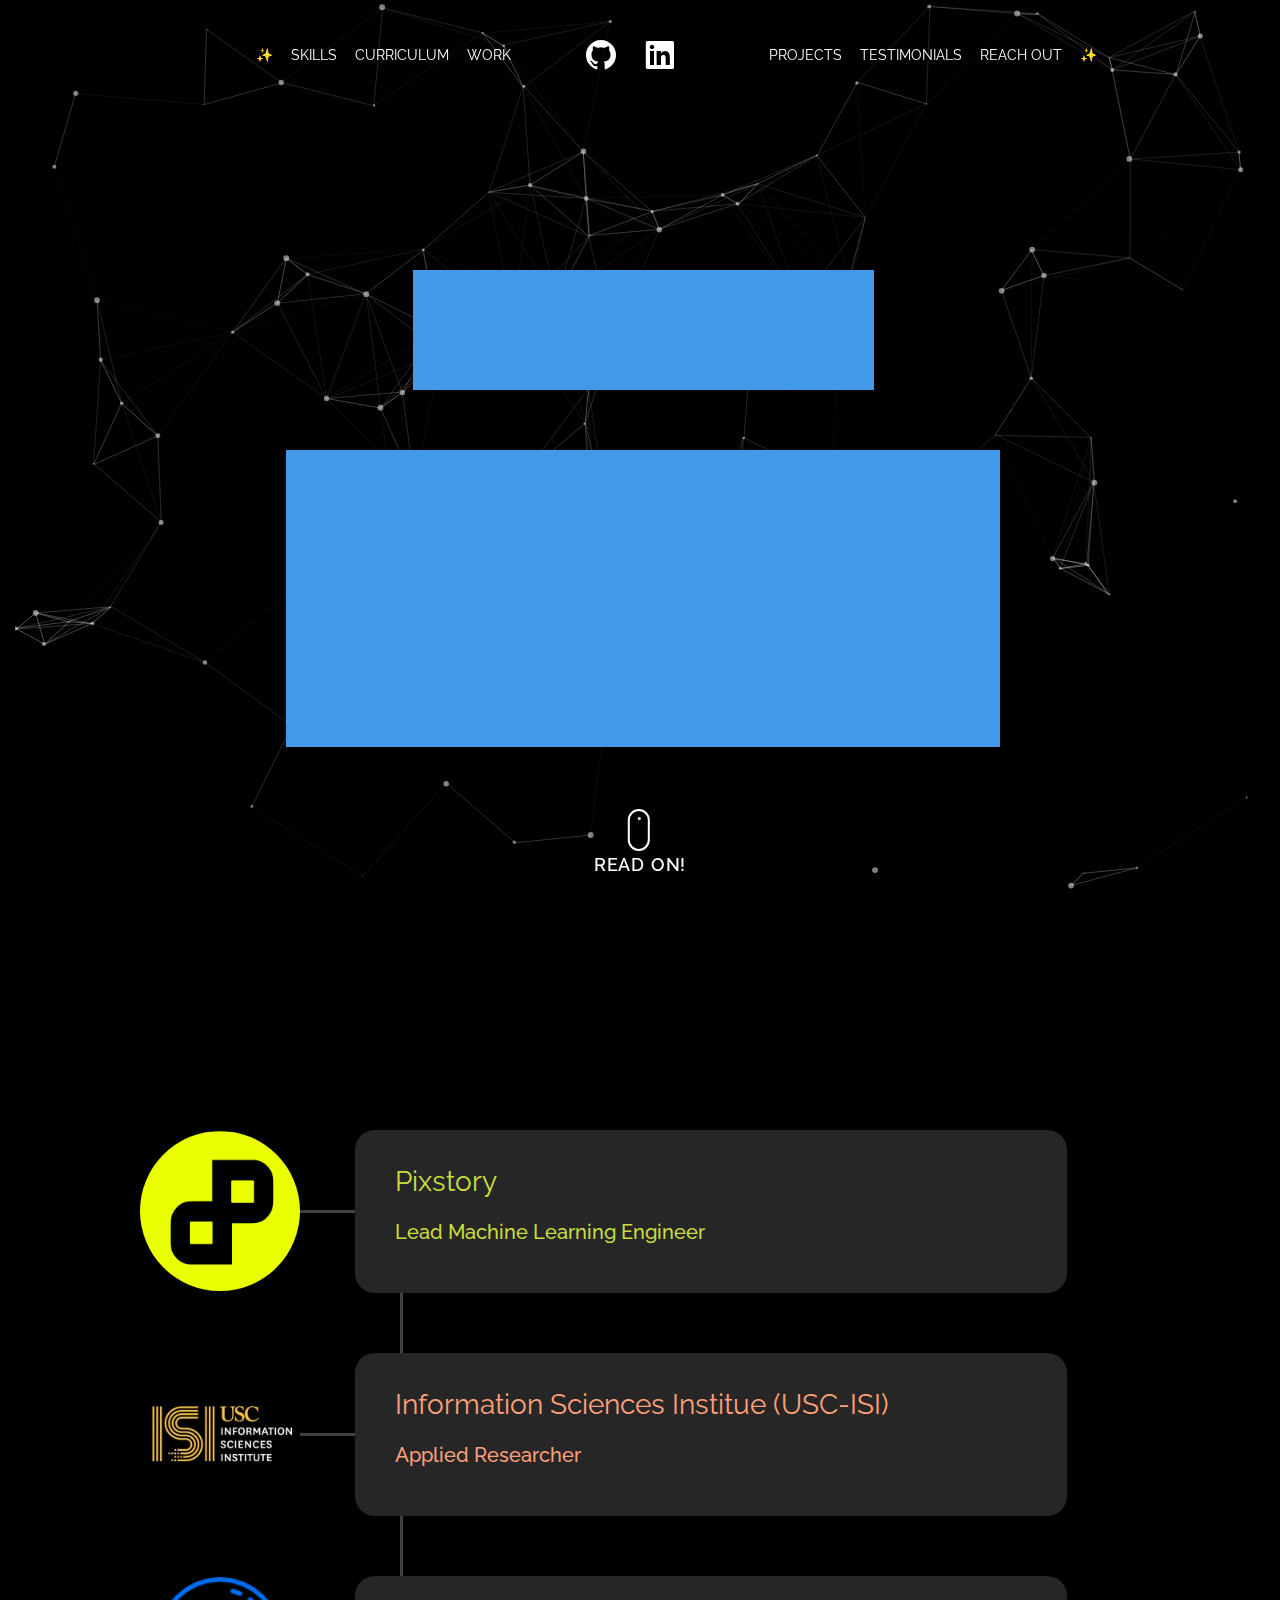
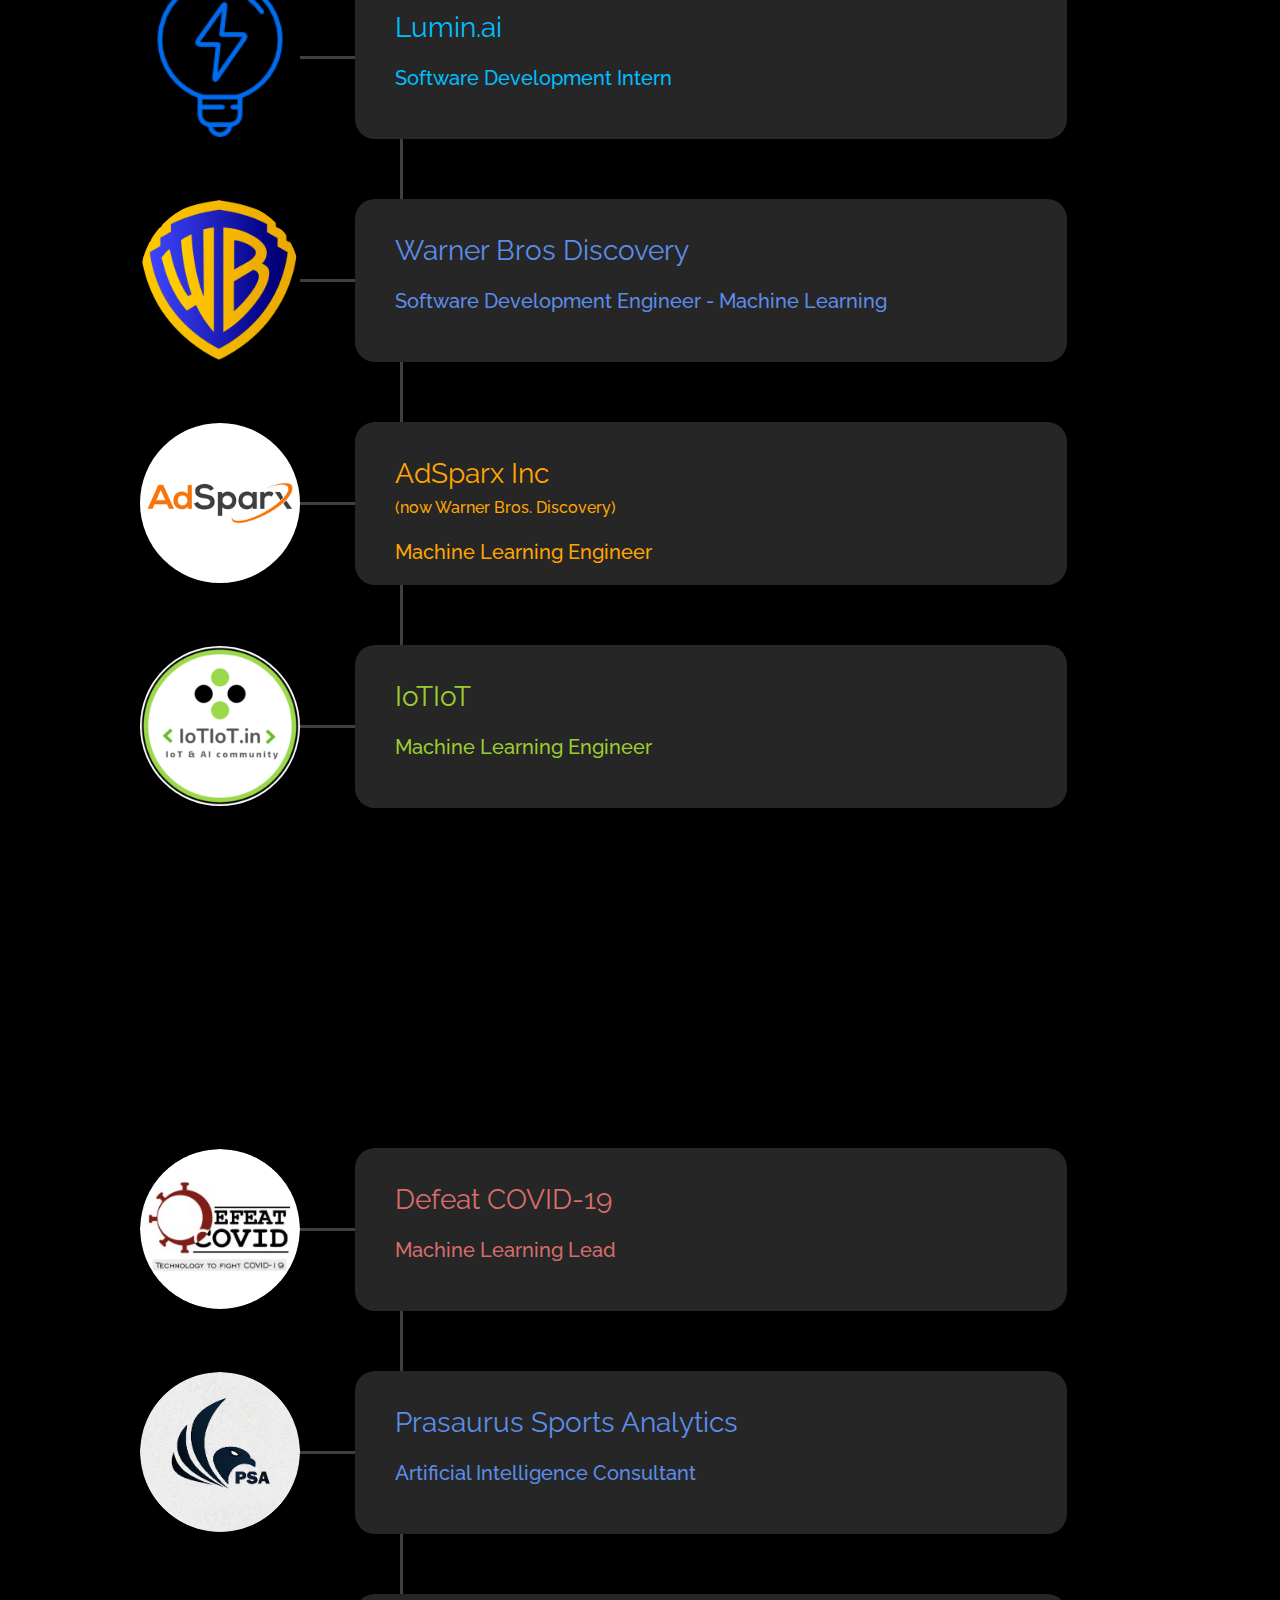
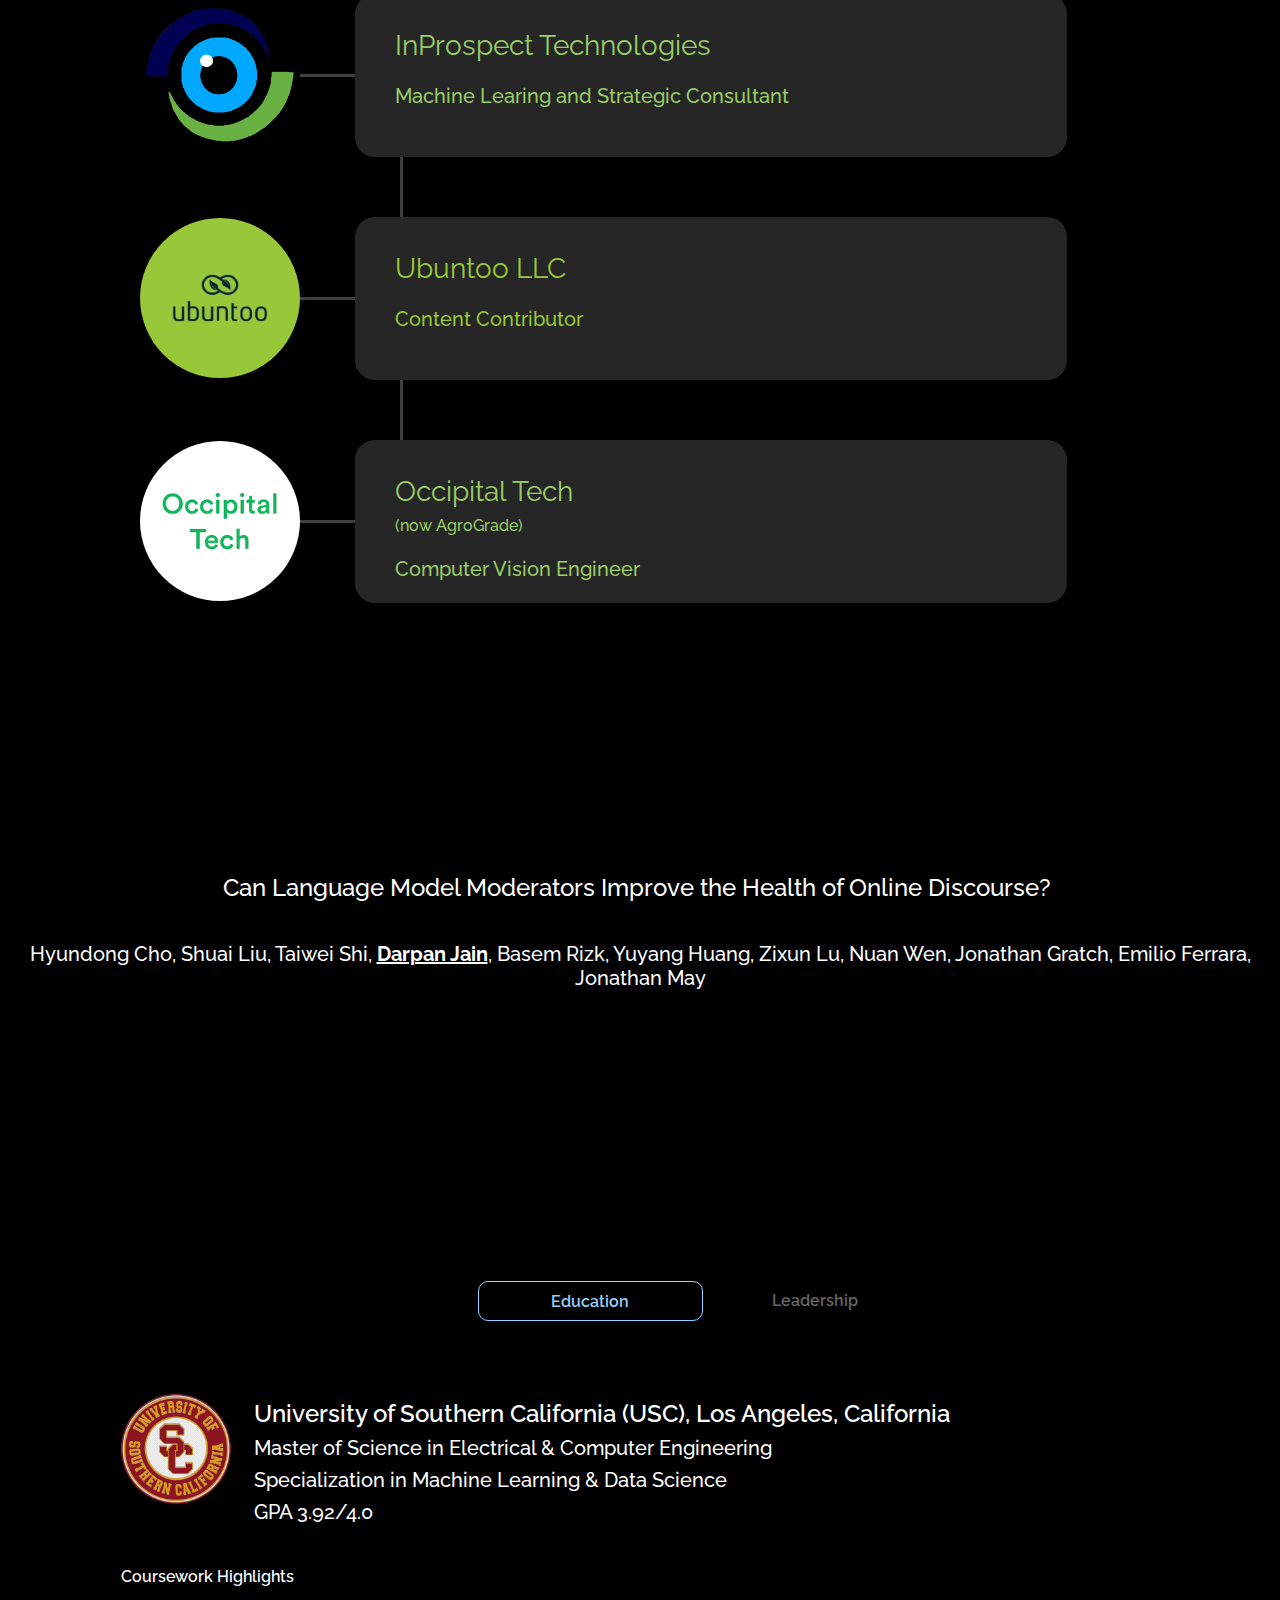
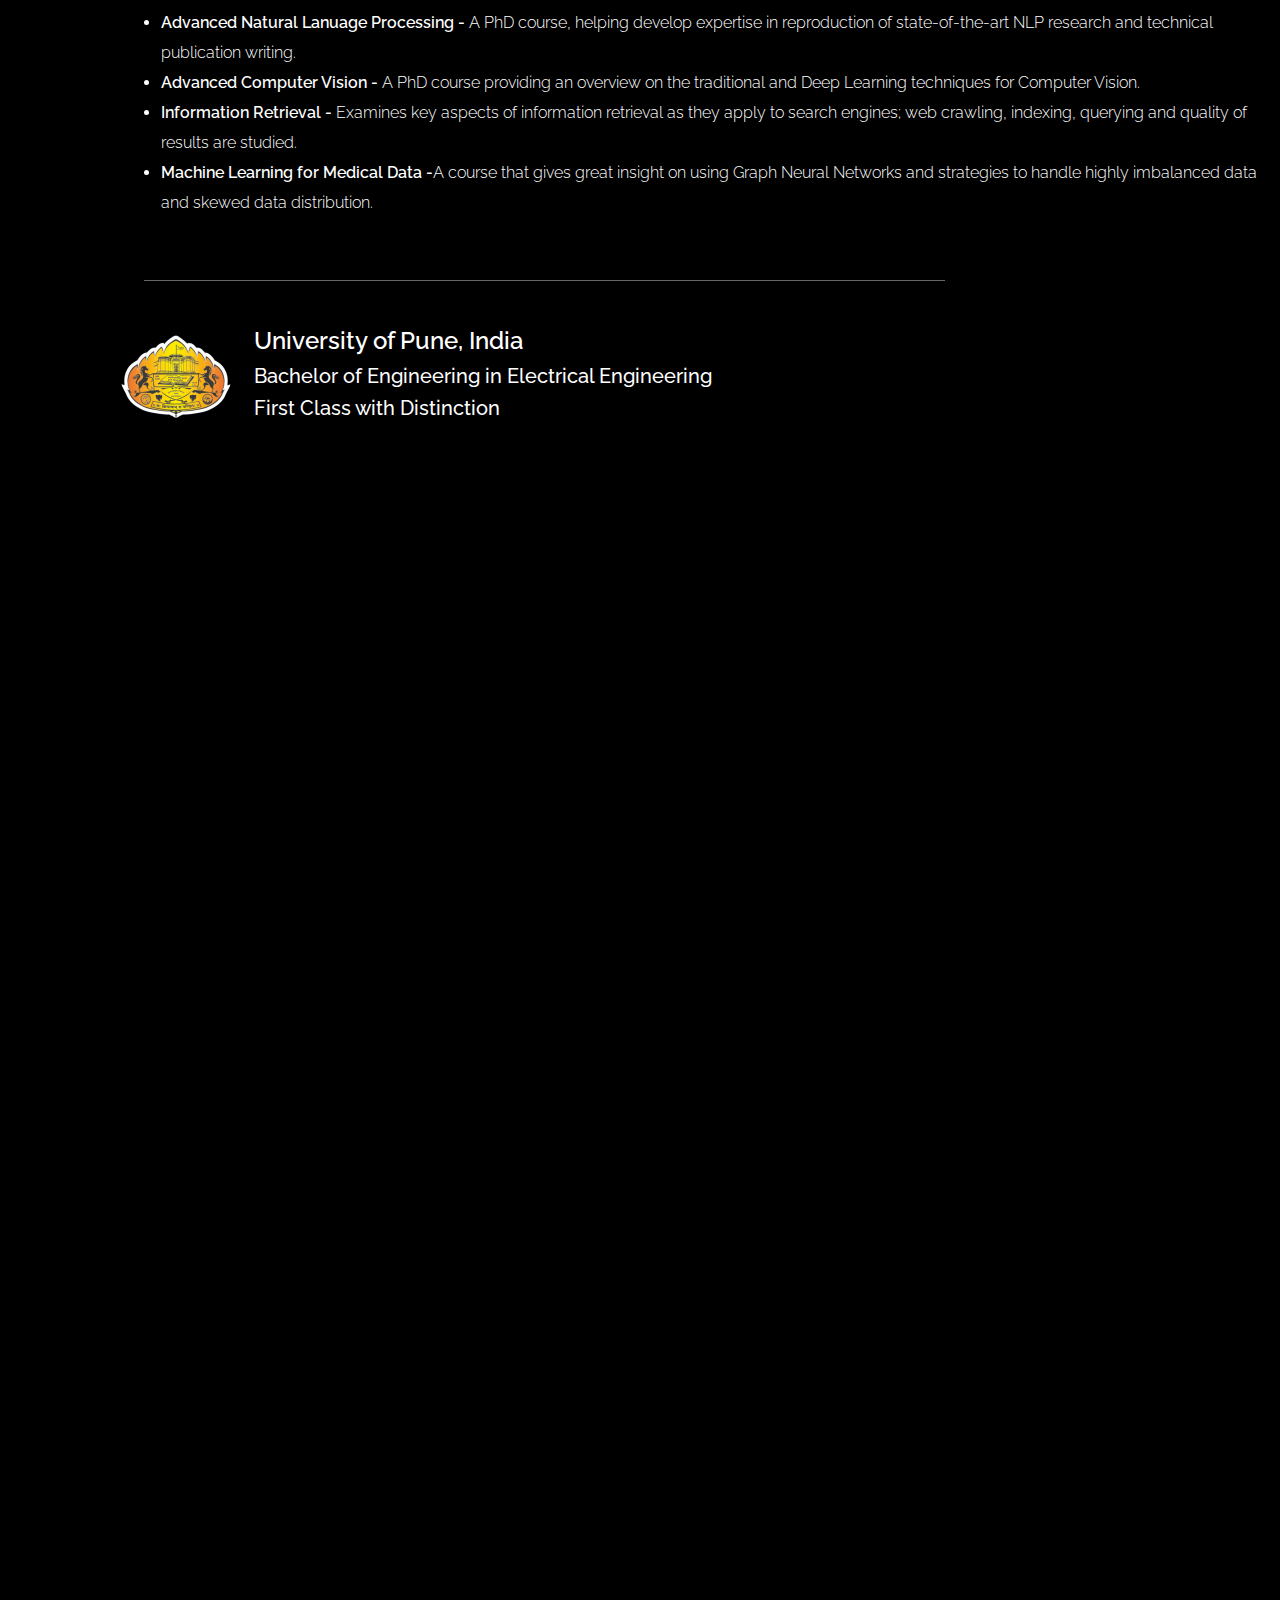
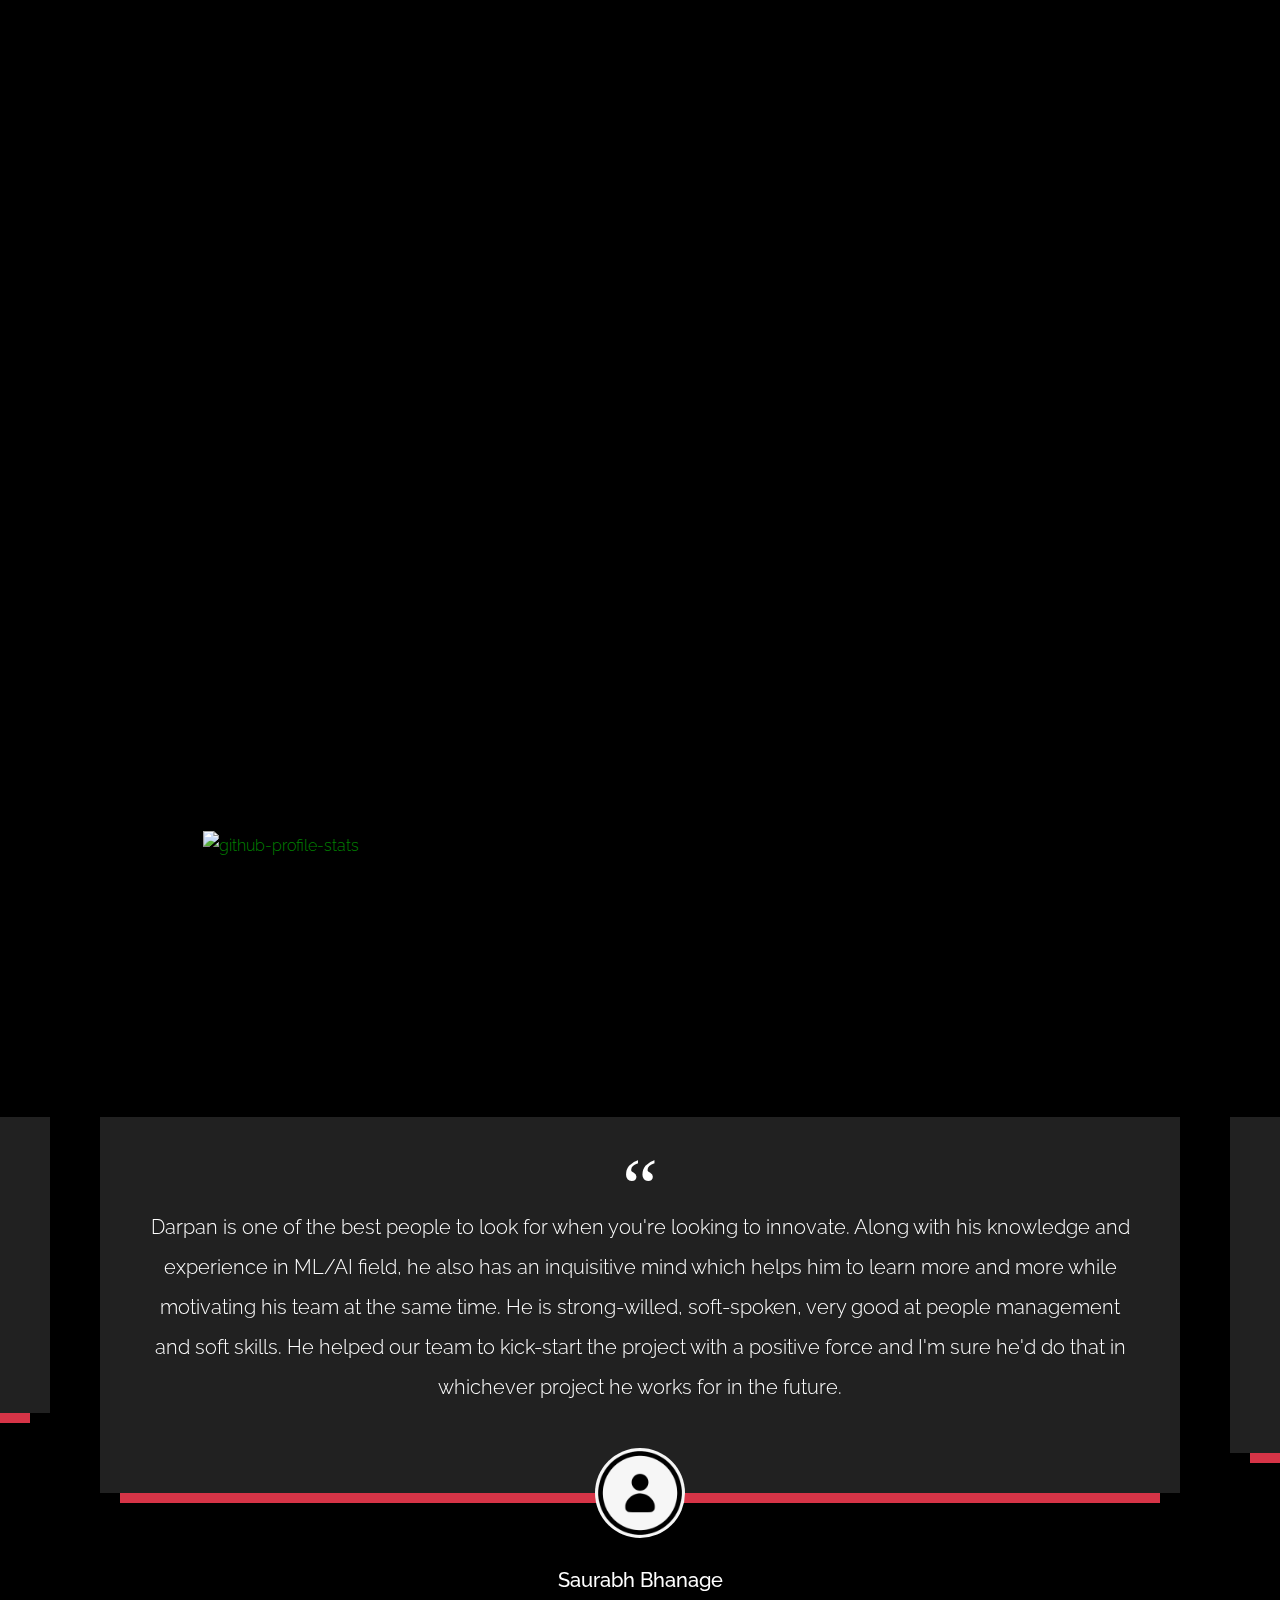
==== index.html @ f0fc6da3 "Add Publications section to `index.html`" ====
<!DOCTYPE html>
<html lang="en">
  <head>

    <!-- Google Optimizer Tag -->
    <!-- <script src="https://www.googleoptimize.com/optimize.js?id=OPT-55V2F2C"></script> -->

    <!-- Google Tag Manager (Deprecated) -->
    <!-- <script>
      (function(w,d,s,l,i){w[l]=w[l]||[];w[l].push({'gtm.start':
      new Date().getTime(),event:'gtm.js'});var f=d.getElementsByTagName(s)[0],
      j=d.createElement(s),dl=l!='dataLayer'?'&l='+l:'';j.async=true;j.src=
      'https://www.googletagmanager.com/gtm.js?id='+i+dl;f.parentNode.insertBefore(j,f);
      })(window,document,'script','dataLayer','GTM-MBP5LSJ');
    </script> -->
    <!-- END Google Tag Manager -->

    <!-- Google tag (gtag.js) -->
    <script async src="https://www.googletagmanager.com/gtag/js?id=GTM-MBP5LSJ"></script>
    <script>
      window.dataLayer = window.dataLayer || [];
      function gtag(){dataLayer.push(arguments);}
      gtag('js', new Date());

      gtag('config', 'GTM-MBP5LSJ');
    </script>
    <!-- END (gtag.js) for Google Analytics -->
    
    <title>Darpan's Personal Website</title>

    <meta charset="utf-8">
    <meta name="viewport" content="width=device-width, initial-scale=1, shrink-to-fit=no">

    <meta name="description" content="Personal Website to demonstrate technical expertise and academic experience.">
    <meta name="keywords" content="machine learning, computer vision, deep learning, personal website, artificial intelligence, natural language processsing, 
    dialogue agents, generative AI, large language models, llms, conversational ai, gen-ai, Gen AI, usc, machine learning engineer, research engineer, applied research, content moderation, AI safety">
    <meta name="author" content="Darpan Jain">

    <!-- Favicons -->
    <link rel="apple-touch-icon" sizes="180x180" href="favicons/apple-touch-icon.png">
    <link rel="icon" type="image/png" sizes="32x32" href="favicons/favicon-32x32.png">
    <link rel="icon" type="image/png" sizes="16x16" href="favicons/favicon-16x16.png">
    <link rel="manifest" href="favicons/site.webmanifest">
    <meta name="msapplication-TileColor" content="#da532c">
    <meta name="theme-color" content="#ffffff">
    <!-- END Favicons -->

    <!-- Stylesheets -->
    <link rel="stylesheet" href="css/vendor/icomoon/style.css">
    <link rel="stylesheet" href="css/vendor/owl.carousel.min.css">
    <link rel="stylesheet" href="css/vendor/animate.min.css">
    <link rel="stylesheet" href="css/vendor/aos.css">
    <link rel="stylesheet" href="css/vendor/bootstrap.min.css">
    <link rel="stylesheet" href="css/vendor/jquery.fancybox.min.css">
    <link rel="stylesheet" href="css/boxicons/css/boxicons.min.css">
    <link rel="stylesheet" href="css/style.css"> <!-- Theme Style -->
    <link rel="stylesheet" href="css/boxicons/css/animations.css">
    <link rel="stylesheet" href="https://cdn.jsdelivr.net/gh/jpswalsh/academicons@1/css/academicons.min.css"> <!-- Academic Icon Stylesheets  -->
    <!-- END Stylesheets -->



  </head>
  <body data-spy="scroll" data-target=".site-nav-target" data-offset="200">

    <!-- Google Tag Manager (noscript) -->
    <noscript><iframe src="https://www.googletagmanager.com/ns.html?id=GTM-MBP5LSJ"
    height="0" width="0" style="display:none;visibility:hidden"></iframe></noscript>
    <!-- END Google Tag Manager (noscript) -->
    
    <nav class="unslate_co--site-mobile-menu">
      <div class="close-wrap d-flex">
        <a href="#" class="d-flex ml-auto js-menu-toggle">
          <span class="close-label">Close</span>
          <div class="close-times">
            <span class="bar1"></span>
            <span class="bar2"></span>
          </div>
        </a>
      </div>
      <div class="site-mobile-inner"></div>
    </nav>


    <div class="unslate_co--site-wrap"> <!-- Start Main Div --> 

      <div class="unslate_co--site-inner"> <!-- Start .unslate_co-site-inner -->

        <div class="lines-wrap">
          <!-- <div class="lines-inner">
            <div class="lines"></div>
          </div> -->
        </div>
    <!-- END Lines -->
      
    <!-- Nav Menu -->
      <nav class="unslate_co--site-nav site-nav-target">

        <div class="container">
        
          <div class="row align-items-center justify-content-between text-left">
            <div class="col-md-5 text-right">
              <ul class="site-nav-ul js-clone-nav text-left d-none d-lg-inline-block">
                <!-- <li><a href="#about-section" class="nav-link">ABOUT</a></li> -->
                <li><a title="Easter Egg!" href="https://darpanjain.com/anti-anxiety.github.io/" class="nav-link">✨</a></li>
                <li><a href="#skills-section" class="nav-link">SKILLS</a></li>
                <li><a href="#curriculum-section" class="nav-link">CURRICULUM</a></li>
                <li><a href="#work-section" class="nav-link">WORK</a></li>
              </ul>
            </div>
            <div style="margin-top: 0.5%;" class="site-logo pos-absolute">
              <!-- <a href="index.html" class="unslate_co--site-logo">Unfold<span>.</span></a>   -->
              <a class="unslate_co--site-logo" href="https://github.com/darpan-jain">&nbsp;&nbsp;<i style="font-size: 36px" class="bx bxl-github bx-tada-hover">&nbsp;</i></a>
              <a class="unslate_co--site-logo" href="https://www.linkedin.com/in/darpann-jain/"><i style="font-size: 37px" class="bx bxl-linkedin-square bx-tada-hover">&nbsp;</i></a>
              <a class="unslate_co--site-logo" href="https://scholar.google.com/citations?user=U5jJRi8AAAAJ&hl=en"><i style="font-size: 37px" class="ai ai-google-scholar ai-3x bx-tada-hover">&nbsp;</i></a>
              <!-- <a class="unslate_co--site-logo" href="https://www.instagram.com/belovedpizza/"><i style="font-size: 37px" class="bx bxl-instagram bx-tada-hover">&nbsp;</i></a> -->
            </div>
            <div class="col-md-5 text-right text-lg-left">
              <ul class="site-nav-ul js-clone-nav text-left d-none d-lg-inline-block">
                <!-- <li><a href="#curriculum-section" class="nav-link">CURRICULUM</a></li> -->
                <li><a href="#projects-section" class="nav-link">PROJECTS</a></li>
                <li><a href="#testimonial-section" class="nav-link">TESTIMONIALS</a></li>
                <li><a href="#contact-section" class="nav-link">REACH OUT</a></li>
                <li><a title="Easter Egg!" href="https://darpanjain.com/anti-anxiety.github.io/" class="nav-link">✨</a></li>
              </ul>

              <ul class="site-nav-ul-none-onepage text-right d-inline-block d-lg-none">
                <li><a href="#" class="js-menu-toggle">Menu</a></li>
              </ul>

            </div>
          </div>
        </div>

      </nav>
      <!-- END Nav Menu -->

      <!-- Landing Page -->
      <div class="cover-v1 jarallax">

        <div class="container" id="particles-js">
          <script src="js/particles.js"></script>
          <script src="js/app.js"></script>

          <div class="par-js">
            <h1 class="heading gsap-reveal-hero col-md-7 text-center" style="position: absolute; top: 30%; margin-left: 20%">Darpan Jain</h1>
            <h2 class="subheading gsap-reveal-hero col-md-7 text-center" style="position: absolute; top: 50%; margin-left: 20%">
            <a style="color: #3dff91;">Lead Machine Learning Engineer</a> with over half a decade of experience spearheading ML initiatives and leading development of scalable data-driven systems.
            Current work in Applied &naturals;atural Language Processing & <a style="color: #3dff91;">Large Language Models (LLMs)</a>.
            </h2>
          </div>
        </div>

        <a href="#work-section" class="mouse-wrap smoothscroll">
          <span class="mouse">
            <span class="scroll"></span>
          </span>
          <span class="mouse-label">Read on!</span>
        </a>

      </div>
      <!-- END Landing Page -->

      <!-- Work Experience -->
      <section class="unslate_co--section" id="work-section">
        <div class="container tm-container-2">
          <div class="section-heading-wrap text-center mb-5">
            <h2 class="heading-h2 text-center divider"><span class="gsap-reveal">Work Experience</span></h2>
            <span class="gsap-reveal">
            <img src="images/divider.png" alt="divider" width="76">
            </span>
          </div>
            <div class="row tm-section-mb">
              <div class="col-lg-12">

                <div class=" tm-timeline-item">
                  <div class="tm-timeline-item-inner">
                      <img src="images/experience/pixstory.png" alt="Image" class="rounded-circle tm-img-timeline">
                      <div class="tm-timeline-connector">
                          <p class="mb-0">&nbsp;</p>
                      </div>
                      <div class="tm-timeline-description-wrap">
                        <div class="tm-bg-dark tm-timeline-description grow">
                          <h3 class="tm-text-pixneon tm-font-400">Pixstory</h3>
                          <p style="font-size: 20px !important; font-weight: 500 !important; margin-top: 3%;" class="tm-text-pixneon">Lead Machine Learning Engineer</p>
                          <br>
                          <ul>
                            <li style="list-style: disc;">
                              Heading development of Pixstory's <strong>Retrieval Augmented Generation (RAG) based Conversational Search</strong>, accurately answering user queries 
                              by grounding responses in a verified knowledge base and generating nuanced, de-opinionated answers.
                            </li>
                            <li style="list-style: disc;">
                              Mitigating hallucination issues in large language models and addressing misinformation by ensuring reliable information retrieval through rigorous source 
                              vetting and verification. The retrieval process is re-ranked based on the level of trustworthiness of the sources.
                            </li>
                            <li style="list-style: disc;">
                              Public beta launch upcoming, featuring an immersive and user-friendly interface. Stay tuned for updates!
                            </li>
                          </ul> 
                          <p style="font-size: 18px !important; font-weight: 500 !important; color: rgb(203, 221, 61);" class="tm-text-isired float-right mb-0">(May 2023 - Present)</p>  
                        </div>
                      </div>
                  </div>
                  <div class="tm-timeline-connector-vertical"></div>
                </div>

                <div class=" tm-timeline-item">
                  <div class="tm-timeline-item-inner">
                      <img src="images/experience/usc-isi.jpeg" alt="Image" class="rounded-circle tm-img-timeline">
                      <div class="tm-timeline-connector">
                          <p class="mb-0">&nbsp;</p>
                      </div>
                      <div class="tm-timeline-description-wrap">
                        <div class="tm-bg-dark tm-timeline-description grow">
                          <h3 class="tm-text-isired tm-font-400">Information Sciences Institue (USC-ISI)</h3>
                          <p style="font-size: 20px !important; font-weight: 500 !important; margin-top: 3%;" class="tm-text-isired">Applied Researcher</p>
                          <br>
                          <ul>
                            <li style="list-style: disc;">
                              Led development of conflict resolution dialogue agents for DARPA’s Civil Sanctuary Program, as an Applied Researcher 
                              with the Natural Language group (<a href="https://cutelab.name/">CUTE LAB NAME</a>) at <a href="https://www.isi.edu/directory/darpanja">USC-ISI</a>.
                            </li>
                            <li style="list-style: disc;">
                              Designed and deployed a scalable chatbot for mitigating toxic behavior on social media through non-violent communication strategies,
                              including prompting GPT-3’s advanced transformer-based (the model that drives <a href="https://chat.openai.com/">ChatGPT</a>!) 
                              generation capabilities.
                            </li>
                            <li style="list-style: disc;">
                              Moderated over 15k multilingual posts with 85% true positive rate in French and German on popular subreddits.
                            </li>
                            <li style="list-style: disc;">
                              You can find the <a href="https://arxiv.org/abs/2311.10781">research paper here</a>.
                            </li>
                          </ul> 
                          <p style="font-size: 18px !important; font-weight: 500 !important;" class="tm-text-isired float-right mb-0">(January 2022 - July 2023)</p>  
                        </div>
                      </div>
                  </div>
                  <div class="tm-timeline-connector-vertical"></div>
                </div>

                <div class=" tm-timeline-item">
                  <div class="tm-timeline-item-inner">
                      <img src="images/experience/lumin.png" alt="Image" class="rounded-circle tm-img-timeline">
                      <div class="tm-timeline-connector">
                          <p class="mb-0">&nbsp;</p>
                      </div>
                      <div class="tm-timeline-description-wrap">
                        <div class="tm-bg-dark tm-timeline-description grow">
                          <h3 class="tm-text-luminblue tm-font-400">Lumin.ai</h3>
                          <p style="font-size: 20px !important; font-weight: 500 !important; margin-top: 3%;" class="tm-text-luminblue">Software Development Intern</p>
                          <br>
                          <ul>
                            <li style="list-style: disc;">
                              Contributed in developing the conversational AI for Lumin.ai as a Smart Scheduler & Sales Accelerator to enhance
                              customer interactions and optimize the sales funnel for 5+ product and franchise owners.                              
                            </li>
                            <li style="list-style: disc;">
                              Advocated for efficient documentation using Markdown and managed customer interactions for multiple clients.
                          </ul> 
                          <p style="font-size: 18px !important; font-weight: 500 !important;" class="tm-text-luminblue float-right mb-0">(May 2022 - August 2022)</p>  
                        </div>
                      </div>
                  </div>
                  <div class="tm-timeline-connector-vertical"></div>
                </div>

                <div class=" tm-timeline-item">
                    <div class="tm-timeline-item-inner">
                        <img src="images/experience/wbd-logo.png" alt="Image" class="rounded-circle tm-img-timeline">
                        <div class="tm-timeline-connector">
                            <p class="mb-0">&nbsp;</p>
                        </div>
                        <div class="tm-timeline-description-wrap">
                          <div class="tm-bg-dark tm-timeline-description grow">
                            <h3 class="tm-text-discoveryblue tm-font-400">Warner Bros Discovery</h3>
                            <p style="font-size: 20px !important; font-weight: 500 !important; margin-top: 3%;" class="tm-text-discoveryblue">Software Development Engineer - Machine Learning</p>
                            <br>
                            <ul>
                              <li style="list-style: disc;">
                                Boosted user engagement on Discovery Plus (D+) as part of the ”Personalization and Recommendations” team.
                              </li>
                              <li style="list-style: disc;">
                                Employed Apache Spark and Airflow to build efficient ETL pipelines in a distributed environment, and executed A/B tests to validate 
                                and refine new recommendation features for the D+ platform.
                              <li style="list-style:disc;">
                                Led the development of server-side ad-insertion SDKs for Android and Web, driving increased ad revenue for D+ sports content in Europe.
                              </li>
                            </ul> 
                            <p style="font-size: 18px !important; font-weight: 500 !important;" class="tm-text-discoveryblue float-right mb-0">(September 2020 - August 2021)</p>
                          </div>
                        </div>
                    </div>

                    <div class="tm-timeline-connector-vertical"></div>
                </div>

                <div class="tm-timeline-item">
                      <div class="tm-timeline-item-inner">
                          <img src="images/experience/adsparx-logo.png" alt="Image" class="rounded-circle tm-img-timeline">
                          <div class="tm-timeline-connector">
                              <p class="mb-0">&nbsp;</p>
                          </div>
                          <div class="tm-timeline-description-wrap">
                            <div class="tm-bg-dark tm-timeline-description grow">
                              <h3 class="tm-text-adsparxorange tm-font-400">AdSparx Inc</h3>
                              <h6 class="tm-text-adsparxorange tm-font-250">(now Warner Bros. Discovery)</h6>
                              <p style="font-size: 20px !important; font-weight: 500 !important; margin-top: 3%;" class="tm-text-adsparxorange">Machine Learning Engineer</p>
                              <br>
                              <ul>
                                <li style="list-style:disc;">
                                  Spearheaded the research, design, and development of MiDAS, a micro-service-based system serving personalized ads to
                                  millions of users on OTT platforms.
                                </li>
                                <li style="list-style: disc;">
                                  Designed and trained Computer Vision models with TensorFlow, deployed on Kubernetes to enable dynamic
                                  server-side ad-insertion for 40+ channels, boosting revenue for U.S. publishers.
                                </li>
                                <li style="list-style: disc;">
                                  Developed a tool to automate the dataset annotation process, by leveraging SCTE-35 markers in HLS and DASH streams.
                                </li>
                                <li style="list-style: disc;">
                                  Leveraged multi-step recurrent networks on time series data for ad break forecasting. This resulted in a 30% reduction 
                                  in resource consumption and network calls to the SSAI backend.                                     
                                </li>
                                <li style="list-style: disc;">
                                  Member of the senior development team at AdSparx that was acquired by Warner Bros Discovery in September 2020.                                   
                              </li>
                              </ul>
                              <p style="font-size: 18px !important; font-weight: 500 !important;" class="tm-text-adsparxorange float-right mb-0">(March 2019 - September 2020)</p>   
                            </div>
                          </div>
                      </div>
                      <div class="tm-timeline-connector-vertical"></div>
                </div>

                <div class="tm-timeline-item">
                      <div class="tm-timeline-item-inner">
                          <img src="images/experience/iotiot-logo.png" alt="Image" class="rounded-circle tm-img-timeline">
                          <div class="tm-timeline-connector">
                              <p class="mb-0">&nbsp;</p>
                          </div>
                          <div class="tm-timeline-description-wrap">
                            <div class="tm-bg-dark tm-timeline-description grow">
                              <h3 class="tm-text-yellowgreen tm-font-400">IoTIoT</h3>
                              <p style="font-size: 20px !important; font-weight: 500 !important; margin-top: 3%;" class="tm-text-yellowgreen">Machine Learning Engineer</p>
                              <br>
                              <ul>
                                <li style="list-style:disc;">
                                  Led and mentored a team of 30 for catering Machine Learning applications 
                                  with on-Edge capabilities, for Embedded Linux platforms.
                                </li>
                                <li style="list-style: disc;">
                                  Developed a crowd flow analysis product using face and voice recognition for event registration, 
                                  optimized for on-chip GPUs to showcase AI-on-Edge computing capabilities.
                                </li>
                                <li style="list-style: disc;">
                                    Worked on Pose estimation for detection and tracking of human body pose to create an immersive experience 
                                    for users for a video gaming platform.
                                </li>
                              </ul> 
                              <p style="font-size: 18px !important; font-weight: 500 !important;" class="tm-text-yellowgreen float-right mb-0">(May 2018 - January 2019)</p>  
                            </div>
                          </div>
                      </div>

                </div>

              </div>
            </div>
        </div>    
      </section>
      <!-- END Work Experience -->

      <!-- Consulting -->
      <section class="unslate_co--section" id="consulting-section">
        <div class="container tm-container-2">
          <div class="section-heading-wrap text-center mb-5">
            <h2 class="heading-h2 text-center divider"><span class="gsap-reveal">Consulting Projects</span></h2>
            <span class="gsap-reveal">
            <img src="images/divider.png" alt="divider" width="76">
            </span>
          </div>
            <div class="row tm-section-mb">
                <div class="col-lg-12">
                    <div class=" tm-timeline-item">
                        <div class="tm-timeline-item-inner">
                            <img src="images/experience/defeat-covid-logo.png" alt="Image" class="rounded-circle tm-img-timeline">
                            <div class="tm-timeline-connector">
                                <p class="mb-0">&nbsp;</p>
                            </div>
                            <div class="tm-timeline-description-wrap">
                              <div class="tm-bg-dark tm-timeline-description grow">
                                <h3 class="tm-text-red tm-font-400">Defeat COVID-19</h3>
                                <p style="font-size: 20px !important; font-weight: 500 !important; margin-top: 3%;" class="tm-text-red">Machine Learning Lead</p>
                                <br>
                                <ul>
                                  <li style="list-style:disc;">
                                    In light of the COVID-19 pandemic, co-founded DefeatCovid, a not-for-profit organization,
                                    which leveraged technology to increase public awareness and aid in curbing the spread of the disease.
                                  </li>
                                  <li style="list-style: disc;">
                                      Led a team to build a tool to provide early stage diagnosis of the symptoms and risk assesment
                                      for Covid-19, using crowdsourced data and Deep Learning techniques.
                                  </li>
                                  <li style="list-style: disc;">
                                      The tool included a Question-Answer Chatbot based on BERT to help navigate users through the website, 
                                      provide information from government verified sources and address misinformation about Covid-19.
                                  </li>
                                  <li style="list-style: disc;">
                                      It also included a real-time dashboard and interactive heatmap interface to identify at-risk localities.
                                  </li>
                                </ul> 
                                <p style="font-size: 18px !important; font-weight: 500 !important;" class="tm-text-red float-right mb-0">(March 2020 - May 2020)</p>  
                              </div>
                            </div>
                        </div>

                        <div class="tm-timeline-connector-vertical"></div>
                    </div>

                    <div class="tm-timeline-item">
                        <div class="tm-timeline-item-inner">
                            <img src="images/experience/prasaurus-logo.png" alt="Image" class="rounded-circle tm-img-timeline">
                            <div class="tm-timeline-connector">
                                <p class="mb-0">&nbsp;</p>
                            </div>
                            <div class="tm-timeline-description-wrap">
                              <div class="tm-bg-dark tm-timeline-description grow">
                                <h3 class="tm-text-blue tm-font-400">Prasaurus Sports Analytics</h3>
                                <p style="font-size: 20px !important; font-weight: 500 !important; margin-top: 3%;" class="tm-text-blue">Artificial Intelligence Consultant</p>
                                <br>
                                <ul>
                                  <li style="list-style:disc;">
                                    Led a team to design a framework for real-time action recognition and perform statistical analysis, 
                                    providing deep insights for player performance tracking and improvement, for an academy training 
                                    national badminton players.
                                  </li>
                                  <li style="list-style: disc;">
                                      The models captured Spatio-temporal features across frames based on two-stream networks and ActionVLAD for Action
                                      Recognition, and shuttle and player tracking using a custom trained MobileNet, to provide metrics such as 'Dominant areas'.
                                  </li>
                                </ul>
                                <p style="font-size: 18px !important; font-weight: 500 !important;" class="tm-text-blue float-right mb-0">(June 2019 - September 2019)</p>   
                              </div>
                            </div>
                        </div>
                        <div class="tm-timeline-connector-vertical"></div>
                    </div>

                    <div class="tm-timeline-item">
                        <div class="tm-timeline-item-inner">
                            <img src="images/experience/inpros-logo.png" alt="Image" class="rounded-circle tm-img-timeline">
                            <div class="tm-timeline-connector">
                                <p class="mb-0">&nbsp;</p>
                            </div>
                            <div class="tm-timeline-description-wrap">
                              <div class="tm-bg-dark tm-timeline-description grow">
                                <h3 class="tm-text-green tm-font-400">InProspect Technologies</h3>
                                <p style="font-size: 20px !important; font-weight: 500 !important; margin-top: 3%;" class="tm-text-green">Machine Learing and Strategic Consultant</p>
                                <br>
                                <ul>
                                  <li style="list-style:disc;">
                                    Managed a team of engineers to design and develop a product to propel undergraduates 
                                    towards career goals by providing curated career guidance. The platform provided analytics for educational institutions via the 
                                    'Enterprise Resource Planning' system.
                                  </li>
                                  <li style="list-style:disc;">
                                      Created a personalization system for recommendations to help achieve user-specified goals 
                                      by aiding in coursework selection and extra-curricular activities. This ensured high 
                                      success rates in the individuals' field of interest. 
                                  </li>
                                  <li style="list-style: disc;">
                                      Was part of the strategic planning for incorporating product changes to drive
                                      user engagement.
                                  </li>
                                </ul> 
                                <p style="font-size: 18px !important; font-weight: 500 !important;" class="tm-text-green float-right mb-0">(March 2019 - May 2019)</p>  
                              </div>
                            </div>
                        </div>
                        <div class="tm-timeline-connector-vertical"></div>
                    </div>

                    <div class="tm-timeline-item">
                        <div class="tm-timeline-item-inner">
                            <img src="images/experience/ubuntoo-logo.jpeg" alt="Image" class="rounded-circle tm-img-timeline">
                            <div class="tm-timeline-connector">
                                <p class="mb-0">&nbsp;</p>
                            </div>
                            <div class="tm-timeline-description-wrap">
                              <div class="tm-bg-dark tm-timeline-description grow">
                                <h3 class="tm-text-ubuntoogreen tm-font-400">Ubuntoo LLC</h3>
                                <p style="font-size: 20px !important; font-weight: 500 !important; margin-top: 3%;" class="tm-text-ubuntoogreen">Content Contributor</p>
                                <br>
                                <ul>
                                  <li style="list-style:disc;">
                                    A global environmental solutions platform promoting sustainable economic growth. 
                                  </li>
                                  <li style="list-style:disc;">
                                      Researched and created technical reports on companies and organizations innovating 
                                      in the use of Machine Learning and Computer Vision.
                                  </li>
                                  <li style="list-style:disc;">
                                      The solutions included high accuracy waste sorting systems and autonomous waste collection bots; 
                                      centered around using technology to tackle environmental issues and promote sustainable development.
                                  </li>
                                </ul> 
                                <p style="font-size: 18px !important; font-weight: 500 !important;" class="tm-text-ubuntoogreen float-right mb-0">(September 2019 - December 2019)</p>  
                              </div>
                            </div>
                        </div>
                        <div class="tm-timeline-connector-vertical"></div>
                    </div>

                    <div class="tm-timeline-item">
                      <div class="tm-timeline-item-inner">
                          <img src="images/experience/occipital-logo.png" alt="Image" class="rounded-circle tm-img-timeline">
                          <div class="tm-timeline-connector">
                              <p class="mb-0">&nbsp;</p>
                          </div>
                          <div class="tm-timeline-description-wrap">
                            <div class="tm-bg-dark tm-timeline-description grow">
                              <h3 class="tm-text-green tm-font-400">Occipital Tech</h3>
                              <h6 class="tm-text-green tm-font-250">(now AgroGrade)</h6>
                              <p style="font-size: 20px !important; font-weight: 500 !important; margin-top: 3%;" class="tm-text-green">Computer Vision Engineer</p>
                              <br>
                              <ul>
                                <li style="list-style:disc;">
                                  A startup offering products in Agrotech to classify and grade agricultural 
                                  produce using Computer Vision, resulting in reduced wastage and maximizing profits.
                                </li>
                                <li style="list-style: disc;">
                                    Worked on the pipeline for preprocessing of real-time image data by Background Segmentation 
                                    using methods like Gaussian Mixture Models and Watershed Algorithm to tackle camera jitter and dynamic lighting conditions. 
                                </li>
                                <li style="list-style: disc;">
                                    The effort led to an ~20% reduction in preprocessing time, along with enhancing image noise reduction by 14-15%.
                                </li>
                              </ul> 
                              <p style="font-size: 18px !important; font-weight: 500 !important;" class="tm-text-green float-right mb-0">(February 2019 - March 2019)</p>  
                            </div>
                          </div>
                      </div>
                  </div>

                </div>
            </div>
        </div>    
      </section>
      <!-- END Consulting -->

      <!-- Publications -->
      <section class="section why-us" id="publications-section">
          <div class="section-heading-wrap text-center mb-5">
            <h2 class="heading-h2 text-center divider"><span class="gsap-reveal">Publications</span></h2>
            <span class="gsap-reveal"><img src="images/divider.png" alt="divider" width="76"></span>
            <br><br>
              <h4 style="font-weight: 500;">Can Language Model Moderators Improve the Health of Online Discourse?&nbsp; <a style="color: #96d0ff;" href="https://arxiv.org/abs/2311.10781"><i style="font-size: 30px;" class="ai ai-arxiv"></i></a></h4>
              <br>
              <h5 class="justify-content-center text-center">Hyundong Cho, Shuai Liu, Taiwei Shi, <strong><u>Darpan Jain</u></strong>, Basem Rizk, Yuyang Huang, Zixun Lu, Nuan Wen, Jonathan Gratch, Emilio Ferrara, Jonathan May</h5>
          </div>
      </section>
      <!-- END Publications -->
      
      <!-- Curriculum & Leadership -->
      <section class="section why-us" id="curriculum-section" data-section="section2" style="display: flex; justify-content:center; align-items:center;">
        <div class="container">

          <div class="section-heading-wrap text-center mb-5">
            <h2 class="heading-h2 text-center divider"><span class="gsap-reveal">Curriculum</span></h2>
            <span class="gsap-reveal"><img src="images/divider.png" alt="divider" width="76"></span>
          </div>

          <div class="i-recommend-main">
            <div style="display: flex; justify-content:center; align-items:center;">
              <ul style="list-style-type: none; width: 70%; display: flex; justify-content:center; align-items:center;" class="i-re-menu">
                <li class="on" data="i-icon-r01"><span>Education</span></li>
                <li data="i-icon-r02"><span>Leadership</span></li>
              </ul>
          </div>
          
            <!-- Curriculum -->
            <div class="i-recommend-box" data="i-icon-r01" style="display: block">

              <img src="images/curriculum/usc.png" alt="Image" class="rounded-circle-cur">
              <h4 style="font-weight: 550;">University of Southern California (USC), Los Angeles, California</h4> 
              <h5>Master of Science in Electrical & Computer Engineering</h5>
              <h5>Specialization in Machine Learning & Data Science</h5>
              <h5>GPA 3.92/4.0</h5>
  
              <br>
              <p style="font-weight: 550;">Coursework Highlights</p>
              <ul>
                  <li><b style="font-weight: 550;">Advanced Natural Lanuage Processing -</b> A PhD course, helping develop expertise in reproduction of state-of-the-art NLP research and technical publication writing.</li>
                  <li><b style="font-weight: 550;">Advanced Computer Vision -</b> A PhD course providing an overview on the traditional and Deep Learning techniques for Computer Vision.</li>
                  <li><b style="font-weight: 550;">Information Retrieval -</b> Examines key aspects of information retrieval as they apply to search engines; web crawling, indexing, querying and quality of results are studied.</li>
                  <li><b style="font-weight: 550;">Machine Learning for Medical Data -</b>A course that gives great insight on using Graph Neural Networks and strategies to handle highly imbalanced data and skewed data distribution.</li>
                  <!-- <li><b style="font-weight: 550;">Machine Learning</b></li> -->
                  <!-- <li><b style="font-weight: 550;">Deep Learning</li> -->
                  <!-- <li><b style="font-weight: 550;">Probability Theory & Statistics</li>
                  <li><b style="font-weight: 550;">Advanced Linear Algebra</li>
                  <li><b style="font-weight: 550;">Computing Principles for Engineers</li> -->
              </ul>

              <br><hr style="margin-left: 2%;"><br>

              <img style="  margin-top: -0.5%;" src="images/curriculum/pune-uni.png" alt="Image" class="rounded-circle-cur">
              <h4 style="font-weight: 550;">University of Pune, India</h4> 
              <h5>Bachelor of Engineering in Electrical Engineering</h5>
              <h5>First Class with Distinction</h5>
              
              <!-- <br>
              <p style="font-weight: 550;">Coursework</p>
              <ul>
                <li><b style="font-weight: 550;">Mathematics -</b> Multivariable & Vector Calculus, Linear Algebra, Differential Equations, Probability & Random Processes</li>
                <li><b style="font-weight: 550;">Computer Science -</b> Data Structures & Algorithms, Computer Networks, Operating Systems, Digital Image Processing</li>
                <li><b style="font-weight: 550;">Electrical Engineering -</b> Signals and Systems, Digital Signal Processing, Information Theory, Control Systems</li>
                <li><b style="font-weight: 550;">Machine Learning -</b> Soft Computing, Machine Learning</li>
                </ul> -->

            </div>
            <!-- End Curriculum -->
          
            <!-- Leadership -->
            <div class="i-recommend-box" data="i-icon-r02">
                <h5 style="font-weight: 550; color:#d8a744">Entrepreneurship Development Cell &nbsp;&nbsp;
                  <a style="color: #96d0ff;" href="https://www.edcviit.com/"><i style="font-size: 22px;" class='bx bx-link-external'></i></a>
                </h5>
                <ul>
                  <li><b style="font-weight: 510;">Advisory Board Member</b>  &nbsp;&nbsp; - &nbsp;&nbsp;&nbsp;August 2017 to July 2018</li>
                  <li><b style="font-weight: 510;">Head of Sponsorship</b>   &nbsp;&nbsp;&nbsp;&nbsp;&nbsp;&nbsp;&nbsp;&nbsp; - &nbsp;&nbsp;August 2016 to July 2017</li>
                  <li><b style="font-weight: 510;">Documentation Officer</b> &nbsp;&nbsp;&nbsp;&nbsp; - &nbsp;&nbsp;August 2015 to July 2016</li>
                </ul>
                <br>
                
                <h5 style="font-weight: 550; color:#c2c446">IEEE Student Committee &nbsp;&nbsp;
                  <a style="color: #96d0ff;" href="https://students.ieee.org/"><i style="font-size: 22px;" class='bx bx-link-external'></i></a>
                </h5>
                <ul>
                  <li><b style="font-weight: 510;">Vice Chairman</b> &nbsp;&nbsp; - &nbsp;&nbsp;July 2016 to September 2017]</li>
                </ul>
                <br>

                <h5 style="font-weight: 550; color:#48c446">Pune Model United Nations (PMUN)</h5>
                <ul>
                  <li><b style="font-weight: 510;">Organizing Committee Member</b>&nbsp; - &nbsp;&nbsp;May 2012 to January 2013</li>
                </ul>
            </div>
            <!-- End Leadership -->

          </div>
          <!-- End Row for section -->
        
        </div>
        <!-- End Container -->

      </section>
      <!-- END Curriculum & Leadership section -->

      <!-- Projects -->
      <div class="unslate_co--section" id="projects-section">
        <div class="container">
          <div class="section-heading-wrap text-center mb-5">
            <h2 class="heading-h2 text-center divider"><span class="gsap-reveal">Projects</span></h2>
            <span class="gsap-reveal"><img src="images/divider.png" alt="divider" width="76"></span>
          </div>

          
          <div class="row gutter-v4 align-items-stretch">
            
            <div class="col-sm-6 col-md-6 col-lg-4 blog-post-entry" data-aos="fade-up" data-aos-delay="100">
              <a href="https://github.com/darpan-jain/crowd-counting-using-tensorflow" class="grid-item blog-item w-90 h-90">
                <div class="overlay">
                  <div class="portfolio-item-content">
                    <h3><b>Crowd Counting</b></h3>
                    <p class="post-meta">CNN <span class="small">&bullet;</span> Flow Analysis <span class="small">&bullet;</span> Transfer Learning</p>
                  </div>
                </div>
                <img src="images/projects/crowd-counting.jpeg" class="lazyload" alt="Image" />
              </a>
            </div>


            <div class="col-sm-6 col-md-6 col-lg-4 blog-post-entry" data-aos="fade-up" data-aos-delay="0">
              <a href="https://github.com/darpan-jain/stock-portfolio-management" class="grid-item blog-item w-90 h-90">
                <div class="overlay">
                  <div class="portfolio-item-content">
                    <h3><b>Stock Portfolio Manager</b></h3>
                    <p class="post-meta">Python3 <span class="small">&bullet;</span> Time Series Analysis <span class="small">&bullet;</span> Stock Market</p>
                  </div>
                </div>
                <img src="images/projects/stock-tracker.jpeg" class="lazyload" alt="Image" />
              </a>
            </div>

            <div class="col-sm-6 col-md-6 col-lg-4 blog-post-entry" data-aos="fade-up" data-aos-delay="200">
              <a href="https://github.com/darpan-jain/TensorRT" class="grid-item blog-item w-90 h-90">
                <div class="overlay">
                  <div class="portfolio-item-content">
                    <h3><b>Model Optimization</b></h3>
                    <p class="post-meta">TensorRT <span class="small">&bullet;</span> PyTorch <span class="small">&bullet;</span> NVIDIA</p>
                  </div>
                </div>
                <img src="images/projects/model-optimization.png" class="lazyload" alt="Image" />
              </a>
            </div>
            
            <div class="col-sm-6 col-md-6 col-lg-4 blog-post-entry" data-aos="fade-up" data-aos-delay="100">
              <a href="https://github.com/darpan-jain/ai-ganpati" class="grid-item blog-item w-90 h-90">
                <div class="overlay">
                  <div class="portfolio-item-content">
                    <h3><b>AI Ganpati</b></h3>
                    <p class="post-meta">MTCNN <span class="small">&bullet;</span> Face Recognition <span class="small">&bullet;</span> Voice Recognition</p>
                  </div>
                </div>
                <img src="images/projects/FaceRecognition.png" class="lazyload" alt="Image" />
              </a>
            </div>

            <div class="col-sm-6 col-md-6 col-lg-4 blog-post-entry" data-aos="fade-up" data-aos-delay="200">
              <a href="https://github.com/darpan-jain/cowin_slots_notif" class="grid-item blog-item w-90 h-90">
                <div class="overlay">
                  <div class="portfolio-item-content">
                    <h3><b>Cowin Slots Notifier</b></h3>
                    <p class="post-meta">Python3 <span class="small">&bullet;</span> Multi-threading <span class="small">&bullet;</span> Heroku</p>
                  </div>
                </div>
                <img src="images/projects/cowin-slots.jpeg" class="lazyload" alt="Image" />
              </a>
            </div>

            <div class="col-sm-6 col-md-6 col-lg-4 blog-post-entry" data-aos="fade-up" data-aos-delay="200">
              <a href="https://github.com/darpan-jain?tab=repositories" class="grid-item blog-item w-90 h-90">
                <div class="overlay">
                </div>
                <img src="images/projects/view_all.png" class="lazyload" alt="Image" />
              </a>
            </div>


          </div>

        </div>
      </div>
      <!-- END Projects -->

      <!-- Skills -->
      <div class="unslate_co--section" id="skills-section">
        <div class="container">

          <div class="section-heading-wrap text-center mb-5">
            <h2 class="heading-h2 text-center divider"><span class="gsap-reveal">Technical Skills</span></h2>
            <span class="gsap-reveal"><img src="images/divider.png" alt="divider" width="76"></span>
          </div>

          <div class="row gutter-v3">
            <div class="col-md-6 col-lg-4 mb-4">
              <div class="feature-v1" data-aos="fade-up" data-aos-delay="0">
                <div class="wrap-icon mb-3">
                  <img src="images/skills/programming-logo.png" alt="Image" width="60">                 
                </div>
                <h3>Programming Languages</h3>
                <hr>
                <p>Python / Java / C / C++ / Javascript / GoLang / Scala / R / MATLAB / Julia / Embedded C</p>
              </div> 
            </div>

            <div class="col-md-6 col-lg-4 mb-4">
              <div class="feature-v1" data-aos="fade-up" data-aos-delay="100">
                <div class="wrap-icon mb-3">
                  <img src="images/skills/deeplearning.png" alt="Icon" width="60">
                </div>
                <h3>Machine Learning</h3>
                <hr>
                <p>Tensorflow / PyTorch / MXNet / PySpark / OpenCV / CUDA / Librosa / NLTK / SpaCy / OpenNLP / TensorRT / TFLite</p>
              </div> 
            </div>

            <div class="col-md-6 col-lg-4 mb-4">
              <div class="feature-v1" data-aos="fade-up" data-aos-delay="0">
                <div class="wrap-icon mb-3">
                  <img src="images/skills/database-icon.png" alt="Image" width="60">
                </div>
                <h3>Databases</h3>
                <hr>
                <p>SQL / NoSQL / Hadoop / Redis / MongoDB / InfluxDB / ElasticSearch / Kafka / Splunk / Datadog</p>
              </div> 
            </div>

            <div class="col-md-6 col-lg-4 mb-4">
              <div class="feature-v1" data-aos="fade-up" data-aos-delay="100">
                <div class="wrap-icon mb-3">
                  <img src="images/skills/framework.png" alt="Image" width="60">
                </div>
                <h3>Frameworks</h3>
                <hr>
                <p>Docker / Kubernetes / Airflow / Tableau / Django / Flask</p>
              </div> 
            </div>

            <div class="col-md-6 col-lg-4 mb-4">
              <div class="feature-v1" data-aos="fade-up" data-aos-delay="200">
                <div class="wrap-icon mb-3">
                  <img src="images/skills/platforms.png" alt="Image" width="60">
                </div>
                <h3>Cloud Platforms</h3>
                <hr>
                <p>Amazon Web Services (AWS) / Google Cloud Platform (GCP) / Microsoft Azure</p>
              </div> 
            </div>

            <div class="col-md-6 col-lg-4 mb-4">
              <div class="feature-v1" data-aos="fade-up" data-aos-delay="200">
                <div class="wrap-icon mb-3">
                  <img src="images/skills/web-dev.png" alt="Image" class="img-fluid" width="60">
                </div>
                <!-- <div class="bx-flashing"><h3>Frontend</h3></div> -->
                <div class="bx-tada"><h3>Frontend</h3></div>
                <!-- <div class="bx-spin"><h3>Frontend</h3></div> -->
                <hr>
                <p>HTML / CSS / Javascript / ReactJS / NodeJS / Bootstrap / VueJS</p>
              </div> 
            </div>

          </div>
        </div>
      </div>
      <!-- END Skills -->

      <!-- Github Stats -->
      <div class="unslate_co--section">
        <div class="container">
          <div class="section-heading-wrap text-center mb-5">
            <h2 class="heading-h2 text-center divider"><span class="gsap-reveal"><a href="https://github.com/darpan-jain#watch-my-commit-chart-being-consumed" style="color:#6dbbfb;">Contributions</a></span></h2>
            <span class="gsap-reveal"><img src="images/divider.png" alt="divider" width="76"></span>
          </div>
          <!-- <img src="https://ghchart.rshah.org/409ba5/darpan-jain" alt="Darpan's Github Chart" class="center-img"/> -->
          <!-- <br> -->
          <!-- <img src="https://github-readme-stats.vercel.app/api?username=darpan-jain&show_icons=true&theme=github_dark&count_private=true&hide=issues,contribs&include_all_commits=true&hide_rank=false" alt="github-stats" class="center-github-stats"/>
          <br>
          <img src="https://github-readme-stats.vercel.app/api/top-langs/?username=darpan-jain&hide=css,javascript,scss&layout=compact&langs_count=6" alt="top-langs" class="center-top-langs"/> -->
            
          <!-- <div class="github-stats-row"> -->
            <!-- <div class="github-stats-center"> -->
            <a href="https://github.com/darpan-jain#what-am-i-upto-">
              <img class="github-stats-single" src="https://github-readme-stats.vercel.app/api?username=darpan-jain&custom_title=Darpan's Github Stats&show_icons=true&theme=github_dark&count_private=true&hide=issues,contribs&include_all_commits=true&hide_rank=false" alt="github-profile-stats">
            </a>
            <!-- </div> -->
            <!-- <div class="github-stats-column">
              <img src="https://github-readme-stats.vercel.app/api/top-langs/?username=darpan-jain&hide=css,javascript,scss&layout=compact&langs_count=6" alt="github-top-langs" style="width:100%">
            </div> -->
          <!-- </div> -->
        </div>

        <div class="owl-carousel testimonial-slider" data-aos="fade-up">
          <div>
            <div class="testimonial-v1">

            </div>
          </div>
        </div>

      </div>
      <!-- END Github Stats -->

      <div class="unslate_co--section" id="testimonial-section">
        <div class="container">
          <div class="section-heading-wrap text-center mb-5">
            <h2 class="heading-h2 text-center divider"><span class="gsap-reveal">Testimonials</span></h2>
            <span class="gsap-reveal"><img src="images/divider.png" alt="divider" width="76"></span>
          </div>
        </div>

        <div class="owl-carousel testimonial-slider" data-aos="fade-up">
          <div>
            <div class="testimonial-v1">
              <div class="testimonial-inner-bg">
                <span class="quote">&ldquo;</span>
                <blockquote>
                  Darpan is one of the best people to look for when you're looking to innovate. 
                  Along with his knowledge and experience in ML/AI field, he also has an inquisitive mind which 
                  helps him to learn more and more while motivating his team at the same time. He is strong-willed, 
                  soft-spoken, very good at people management and soft skills. He helped our team to kick-start the 
                  project with a positive force and I'm sure he'd do that in whichever project he works for in the future. 
                </blockquote>
              </div>
              
              <div class="testimonial-author-info">
                <img src="images/skills/person.png" alt="Image">
                <h3>Saurabh Bhanage</h3>
                <span class="d-block position">Co-Founder & CEO @ Prasaurus Sports Analytics</span>
              </div>

            </div>
          </div>

          <div>
            <div class="testimonial-v1">
              <div class="testimonial-inner-bg">
                <span class="quote">&ldquo;</span>
                <blockquote>
                  Darpan is a meticulous professional who holds immense knowledge in the field. 
                  He has a proactive approach to tasks, focusing on attaining maximum efficiency in the work he undertakes. 
                  Darpan’s affable personality along with his domain expertise allows him to lead projects in an organized and timely manner. 
                  He has been a great asset to our team and a pleasure to work with. 
                </blockquote>
              </div>
              
              <div class="testimonial-author-info">
                <img src="images/skills/person.png" alt="Image">
                <h3>Lilesh Ghadi</h3>
                <span class="d-block position">Director of Engineering @ Warner Bros Discovery</span>
                <span class="d-block position">Chief Technical Officer @ AdSparx Inc</span>
              </div>
            </div>
          </div>


          <div>
            <div class="testimonial-v1">
              <div class="testimonial-inner-bg">
                <span class="quote">&ldquo;</span>
                <blockquote>
                  Darpan has very good hands on experience of Machine Learning and Computer Vision. We worked together to build a 
                  Deep Leaning based Video Analysis tool and I can say Darpan did a wonderful job in designing and helping to 
                  implement the project. 
                </blockquote>
              </div>
              
              <div class="testimonial-author-info">
                <img src="images/skills/person.png" alt="Image">
                <h3>Prashant Luhar</h3>
                <span class="d-block position">Software Engineer II @ Frontdoor Inc.</span>
              </div>

            </div>
          </div>

        </div>

      </div>
      <!-- END testimonial -->


      <div class="unslate_co--section" id="contact-section">
        <div class="container">
          <div class="section-heading-wrap text-center mb-5">
            <h2 class="heading-h2 text-center divider"><span class="gsap-reveal">Get In Touch</span></h2>
            <span class="gsap-reveal"><img src="images/divider.png" alt="divider" width="76"></span>
          </div>

          <div class="row justify-content-center">


            <!-- Calendly Embed -->
            <!-- Calendly inline widget begin -->
              <div class="col-sm-5 calendly-inline-widget" data-url="https://calendly.com/darpanjain?hide_landing_page_details=0&background_color=131111&text_color=ffffff" style="min-width:min-content;min-height:m-content"></div>
              <script type="text/javascript" src="https://assets.calendly.com/assets/external/widget.js" async></script>
            <!-- Calendly inline widget end -->

            <div class="col-md-4">
              <div class="contact-info-v1">
                <div class="gsap-reveal d-block">
                  <span class="d-block contact-info-label">Email</span>
                  <a href="mailto:darpannjainn@gmail.com" class="contact-info-val">darpannjainn@gmail.com</a>
                </div>

                <div class="gsap-reveal d-block">
                  <span class="d-block contact-info-label">Phone</span>
                  <a href="#" class="contact-info-val">+1 (213)-522-6633</a>
                </div>

                <div class="gsap-reveal d-block">
                  <span class="d-block contact-info-label social">Socials</span>
                  <a style="color: white;" class="unslate_co--site-logo" href="https://github.com/darpan-jain"><i style="font-size: 36px" class="bx bxl-github bx-tada-hover"></i></a> &nbsp;&nbsp;
                  <a style="color: rgb(63, 100, 201);" class="unslate_co--site-logo" href="https://www.linkedin.com/in/darpann-jain/"><i style="font-size: 37px" class="bx bxl-linkedin bx-tada-hover"></i></a> &nbsp;&nbsp;
                  <a style="color: rgb(125, 144, 222)" class="unslate_co--site-logo"href="https://scholar.google.com/citations?user=U5jJRi8AAAAJ&hl=en"><i style="font-size: 37px" class="ai ai-google-scholar ai-3x bx-tada-hover">&nbsp;</i></a>
                  <a style="color: rgb(21, 170, 235);" class="unslate_co--site-logo" href="https://twitter.com/funnyfriedderp"><i style="font-size: 37px" class="bx bxl-twitter bx-tada-hover"></i></a> &nbsp;&nbsp;
                  <a style="color: rgb(214,41,118);" class="unslate_co--site-logo" href="https://www.instagram.com/belovedpizza/"><i style="font-size: 37px" class="bx bxl-instagram-alt bx-tada-hover"></i></a> &nbsp;&nbsp;
                </div>

                <div class="gsap-reveal d-block">
                  <span class="d-block contact-info-label social">Vibe with me &nbsp;
                    <i style="font-size: 20px" class="bx bx-spin-hover">
                      <a href="https://open.spotify.com/user/darpan_jain">🎧</a>
                    </i>
                  </span>
                  <a><i style="font-size: 20px" class="bx bx-tada-hover">
                    <img src="https://spotify-github-profile.vercel.app/api/view.svg?uid=darpan_jain&cover_image=true&theme=novatorem&show_offline=false&background_color=121212&interchange=true&bar_color=53b14f&bar_color_cover=false" align="middle"></img>
                    </i>
                  </a>
                </div>
              </div>
            </div>

          </div>
        </div>
      </div>
      </div>
      <!-- END .unslate_co-site-inner -->

      <!-- Calendly badge widget button begin -->
      <link href="https://assets.calendly.com/assets/external/widget.css" rel="stylesheet">
      <script src="https://assets.calendly.com/assets/external/widget.js" type="text/javascript" async></script>
      <script type="text/javascript">window.onload = function() { Calendly.initBadgeWidget({ url: 'https://calendly.com/darpanjain', text: 'Let\'s talk?', color: '#090909', textColor: '#ffffff', branding: false }); }</script>
      <!-- Calendly badge widget button end -->

      <footer class="unslate_co--footer unslate_co--section">
        <div class="container">
          <div class="row justify-content-center">
            <div class="col-md-7">
              
              <div class="footer-site-logo"><a href="https://calendly.com/darpanjain">Reach Out<span>.</span></a></div>

              <p> Please reach out if you have any ideas for collaborations or are hiring MLEs or Research Engineers! </p>
              <p> ... or just say hi! </p>

              <h4>You can find my resume 
                <a href="https://github.com/darpan-jain/darpan-jain.github.io/raw/master/pdf/Resume%20-%20Darpan%20Jain.pdf" target="_blank" style="color: orange;">here</a>
              </h4>
              <br>
              
              <ul class="footer-site-social">
                <!-- <li><a href="https://www.facebook.com/derpsssss">Facebook</a></li> -->
                <li><a style="color: white;"             href="https://github.com/darpan-jain">Github</a></li>
                <li><a style="color: rgb(63, 100, 201);" href="https://www.linkedin.com/in/darpann-jain/">LinkedIn</a></li>
                <li><a style="color: rgb(125, 144, 222)" href="https://scholar.google.com/citations?user=U5jJRi8AAAAJ&hl=en">Google Scholar</a></li>
                <li><a style="color: rgb(21, 170, 235);" href="https://twitter.com/funnyfriedderp">Twitter</a></li>
                <li><a style="color: rgb(214,41,118);"   href="https://www.instagram.com/belovedpizza/">Insta</a></li>
              </ul>

            </div>
          </div>
        </div>
      </footer>

      
    </div> <!-- END Main Div --> 

    
    <!-- Loader -->
    <div id="unslate_co--overlayer"></div>
    <div class="site-loader-wrap">
      <div class="site-loader"></div>
    </div>

    <script src="js/scripts-dist.js"></script>
    <script src="js/main.js"></script>
    <script src="js/curriculum.js"></script>

  </body>
</html>
---- css/vendor/icomoon/style.css ----
@font-face {
  font-family: 'icomoon';
  src:  url('fonts/icomoon.eot?10si43');
  src:  url('fonts/icomoon.eot?10si43#iefix') format('embedded-opentype'),
    url('fonts/icomoon.ttf?10si43') format('truetype'),
    url('fonts/icomoon.woff?10si43') format('woff'),
    url('fonts/icomoon.svg?10si43#icomoon') format('svg');
  font-weight: normal;
  font-style: normal;
}

[class^="icon-"], [class*=" icon-"] {
  /* use !important to prevent issues with browser extensions that change fonts */
  font-family: 'icomoon' !important;
  speak: none;
  font-style: normal;
  font-weight: normal;
  font-variant: normal;
  text-transform: none;
  line-height: 1;

  /* Better Font Rendering =========== */
  -webkit-font-smoothing: antialiased;
  -moz-osx-font-smoothing: grayscale;
}

.icon-asterisk:before {
  content: "\f069";
}
.icon-plus:before {
  content: "\f067";
}
.icon-question:before {
  content: "\f128";
}
.icon-minus:before {
  content: "\f068";
}
.icon-glass:before {
  content: "\f000";
}
.icon-music:before {
  content: "\f001";
}
.icon-search:before {
  content: "\f002";
}
.icon-envelope-o:before {
  content: "\f003";
}
.icon-heart:before {
  content: "\f004";
}
.icon-star:before {
  content: "\f005";
}
.icon-star-o:before {
  content: "\f006";
}
.icon-user:before {
  content: "\f007";
}
.icon-film:before {
  content: "\f008";
}
.icon-th-large:before {
  content: "\f009";
}
.icon-th:before {
  content: "\f00a";
}
.icon-th-list:before {
  content: "\f00b";
}
.icon-check:before {
  content: "\f00c";
}
.icon-close:before {
  content: "\f00d";
}
.icon-remove:before {
  content: "\f00d";
}
.icon-times:before {
  content: "\f00d";
}
.icon-search-plus:before {
  content: "\f00e";
}
.icon-search-minus:before {
  content: "\f010";
}
.icon-power-off:before {
  content: "\f011";
}
.icon-signal:before {
  content: "\f012";
}
.icon-cog:before {
  content: "\f013";
}
.icon-gear:before {
  content: "\f013";
}
.icon-trash-o:before {
  content: "\f014";
}
.icon-home:before {
  content: "\f015";
}
.icon-file-o:before {
  content: "\f016";
}
.icon-clock-o:before {
  content: "\f017";
}
.icon-road:before {
  content: "\f018";
}
.icon-download:before {
  content: "\f019";
}
.icon-arrow-circle-o-down:before {
  content: "\f01a";
}
.icon-arrow-circle-o-up:before {
  content: "\f01b";
}
.icon-inbox:before {
  content: "\f01c";
}
.icon-play-circle-o:before {
  content: "\f01d";
}
.icon-repeat:before {
  content: "\f01e";
}
.icon-rotate-right:before {
  content: "\f01e";
}
.icon-refresh:before {
  content: "\f021";
}
.icon-list-alt:before {
  content: "\f022";
}
.icon-lock:before {
  content: "\f023";
}
.icon-flag:before {
  content: "\f024";
}
.icon-headphones:before {
  content: "\f025";
}
.icon-volume-off:before {
  content: "\f026";
}
.icon-volume-down:before {
  content: "\f027";
}
.icon-volume-up:before {
  content: "\f028";
}
.icon-qrcode:before {
  content: "\f029";
}
.icon-barcode:before {
  content: "\f02a";
}
.icon-tag:before {
  content: "\f02b";
}
.icon-tags:before {
  content: "\f02c";
}
.icon-book:before {
  content: "\f02d";
}
.icon-bookmark:before {
  content: "\f02e";
}
.icon-print:before {
  content: "\f02f";
}
.icon-camera:before {
  content: "\f030";
}
.icon-font:before {
  content: "\f031";
}
.icon-bold:before {
  content: "\f032";
}
.icon-italic:before {
  content: "\f033";
}
.icon-text-height:before {
  content: "\f034";
}
.icon-text-width:before {
  content: "\f035";
}
.icon-align-left:before {
  content: "\f036";
}
.icon-align-center:before {
  content: "\f037";
}
.icon-align-right:before {
  content: "\f038";
}
.icon-align-justify:before {
  content: "\f039";
}
.icon-list:before {
  content: "\f03a";
}
.icon-dedent:before {
  content: "\f03b";
}
.icon-outdent:before {
  content: "\f03b";
}
.icon-indent:before {
  content: "\f03c";
}
.icon-video-camera:before {
  content: "\f03d";
}
.icon-image:before {
  content: "\f03e";
}
.icon-photo:before {
  content: "\f03e";
}
.icon-picture-o:before {
  content: "\f03e";
}
.icon-pencil:before {
  content: "\f040";
}
.icon-map-marker:before {
  content: "\f041";
}
.icon-adjust:before {
  content: "\f042";
}
.icon-tint:before {
  content: "\f043";
}
.icon-edit:before {
  content: "\f044";
}
.icon-pencil-square-o:before {
  content: "\f044";
}
.icon-share-square-o:before {
  content: "\f045";
}
.icon-check-square-o:before {
  content: "\f046";
}
.icon-arrows:before {
  content: "\f047";
}
.icon-step-backward:before {
  content: "\f048";
}
.icon-fast-backward:before {
  content: "\f049";
}
.icon-backward:before {
  content: "\f04a";
}
.icon-play:before {
  content: "\f04b";
}
.icon-pause:before {
  content: "\f04c";
}
.icon-stop:before {
  content: "\f04d";
}
.icon-forward:before {
  content: "\f04e";
}
.icon-fast-forward:before {
  content: "\f050";
}
.icon-step-forward:before {
  content: "\f051";
}
.icon-eject:before {
  content: "\f052";
}
.icon-chevron-left:before {
  content: "\f053";
}
.icon-chevron-right:before {
  content: "\f054";
}
.icon-plus-circle:before {
  content: "\f055";
}
.icon-minus-circle:before {
  content: "\f056";
}
.icon-times-circle:before {
  content: "\f057";
}
.icon-check-circle:before {
  content: "\f058";
}
.icon-question-circle:before {
  content: "\f059";
}
.icon-info-circle:before {
  content: "\f05a";
}
.icon-crosshairs:before {
  content: "\f05b";
}
.icon-times-circle-o:before {
  content: "\f05c";
}
.icon-check-circle-o:before {
  content: "\f05d";
}
.icon-ban:before {
  content: "\f05e";
}
.icon-arrow-left:before {
  content: "\f060";
}
.icon-arrow-right:before {
  content: "\f061";
}
.icon-arrow-up:before {
  content: "\f062";
}
.icon-arrow-down:before {
  content: "\f063";
}
.icon-mail-forward:before {
  content: "\f064";
}
.icon-share:before {
  content: "\f064";
}
.icon-expand:before {
  content: "\f065";
}
.icon-compress:before {
  content: "\f066";
}
.icon-exclamation-circle:before {
  content: "\f06a";
}
.icon-gift:before {
  content: "\f06b";
}
.icon-leaf:before {
  content: "\f06c";
}
.icon-fire:before {
  content: "\f06d";
}
.icon-eye:before {
  content: "\f06e";
}
.icon-eye-slash:before {
  content: "\f070";
}
.icon-exclamation-triangle:before {
  content: "\f071";
}
.icon-warning:before {
  content: "\f071";
}
.icon-plane:before {
  content: "\f072";
}
.icon-calendar:before {
  content: "\f073";
}
.icon-random:before {
  content: "\f074";
}
.icon-comment:before {
  content: "\f075";
}
.icon-magnet:before {
  content: "\f076";
}
.icon-chevron-up:before {
  content: "\f077";
}
.icon-chevron-down:before {
  content: "\f078";
}
.icon-retweet:before {
  content: "\f079";
}
.icon-shopping-cart:before {
  content: "\f07a";
}
.icon-folder:before {
  content: "\f07b";
}
.icon-folder-open:before {
  content: "\f07c";
}
.icon-arrows-v:before {
  content: "\f07d";
}
.icon-arrows-h:before {
  content: "\f07e";
}
.icon-bar-chart:before {
  content: "\f080";
}
.icon-bar-chart-o:before {
  content: "\f080";
}
.icon-twitter-square:before {
  content: "\f081";
}
.icon-facebook-square:before {
  content: "\f082";
}
.icon-camera-retro:before {
  content: "\f083";
}
.icon-key:before {
  content: "\f084";
}
.icon-cogs:before {
  content: "\f085";
}
.icon-gears:before {
  content: "\f085";
}
.icon-comments:before {
  content: "\f086";
}
.icon-thumbs-o-up:before {
  content: "\f087";
}
.icon-thumbs-o-down:before {
  content: "\f088";
}
.icon-star-half:before {
  content: "\f089";
}
.icon-heart-o:before {
  content: "\f08a";
}
.icon-sign-out:before {
  content: "\f08b";
}
.icon-linkedin-square:before {
  content: "\f08c";
}
.icon-thumb-tack:before {
  content: "\f08d";
}
.icon-external-link:before {
  content: "\f08e";
}
.icon-sign-in:before {
  content: "\f090";
}
.icon-trophy:before {
  content: "\f091";
}
.icon-github-square:before {
  content: "\f092";
}
.icon-upload:before {
  content: "\f093";
}
.icon-lemon-o:before {
  content: "\f094";
}
.icon-phone:before {
  content: "\f095";
}
.icon-square-o:before {
  content: "\f096";
}
.icon-bookmark-o:before {
  content: "\f097";
}
.icon-phone-square:before {
  content: "\f098";
}
.icon-twitter:before {
  content: "\f099";
}
.icon-facebook:before {
  content: "\f09a";
}
.icon-facebook-f:before {
  content: "\f09a";
}
.icon-github:before {
  content: "\f09b";
}
.icon-unlock:before {
  content: "\f09c";
}
.icon-credit-card:before {
  content: "\f09d";
}
.icon-feed:before {
  content: "\f09e";
}
.icon-rss:before {
  content: "\f09e";
}
.icon-hdd-o:before {
  content: "\f0a0";
}
.icon-bullhorn:before {
  content: "\f0a1";
}
.icon-bell-o:before {
  content: "\f0a2";
}
.icon-certificate:before {
  content: "\f0a3";
}
.icon-hand-o-right:before {
  content: "\f0a4";
}
.icon-hand-o-left:before {
  content: "\f0a5";
}
.icon-hand-o-up:before {
  content: "\f0a6";
}
.icon-hand-o-down:before {
  content: "\f0a7";
}
.icon-arrow-circle-left:before {
  content: "\f0a8";
}
.icon-arrow-circle-right:before {
  content: "\f0a9";
}
.icon-arrow-circle-up:before {
  content: "\f0aa";
}
.icon-arrow-circle-down:before {
  content: "\f0ab";
}
.icon-globe:before {
  content: "\f0ac";
}
.icon-wrench:before {
  content: "\f0ad";
}
.icon-tasks:before {
  content: "\f0ae";
}
.icon-filter:before {
  content: "\f0b0";
}
.icon-briefcase:before {
  content: "\f0b1";
}
.icon-arrows-alt:before {
  content: "\f0b2";
}
.icon-group:before {
  content: "\f0c0";
}
.icon-users:before {
  content: "\f0c0";
}
.icon-chain:before {
  content: "\f0c1";
}
.icon-link:before {
  content: "\f0c1";
}
.icon-cloud:before {
  content: "\f0c2";
}
.icon-flask:before {
  content: "\f0c3";
}
.icon-cut:before {
  content: "\f0c4";
}
.icon-scissors:before {
  content: "\f0c4";
}
.icon-copy:before {
  content: "\f0c5";
}
.icon-files-o:before {
  content: "\f0c5";
}
.icon-paperclip:before {
  content: "\f0c6";
}
.icon-floppy-o:before {
  content: "\f0c7";
}
.icon-save:before {
  content: "\f0c7";
}
.icon-square:before {
  content: "\f0c8";
}
.icon-bars:before {
  content: "\f0c9";
}
.icon-navicon:before {
  content: "\f0c9";
}
.icon-reorder:before {
  content: "\f0c9";
}
.icon-list-ul:before {
  content: "\f0ca";
}
.icon-list-ol:before {
  content: "\f0cb";
}
.icon-strikethrough:before {
  content: "\f0cc";
}
.icon-underline:before {
  content: "\f0cd";
}
.icon-table:before {
  content: "\f0ce";
}
.icon-magic:before {
  content: "\f0d0";
}
.icon-truck:before {
  content: "\f0d1";
}
.icon-pinterest:before {
  content: "\f0d2";
}
.icon-pinterest-square:before {
  content: "\f0d3";
}
.icon-google-plus-square:before {
  content: "\f0d4";
}
.icon-google-plus:before {
  content: "\f0d5";
}
.icon-money:before {
  content: "\f0d6";
}
.icon-caret-down:before {
  content: "\f0d7";
}
.icon-caret-up:before {
  content: "\f0d8";
}
.icon-caret-left:before {
  content: "\f0d9";
}
.icon-caret-right:before {
  content: "\f0da";
}
.icon-columns:before {
  content: "\f0db";
}
.icon-sort:before {
  content: "\f0dc";
}
.icon-unsorted:before {
  content: "\f0dc";
}
.icon-sort-desc:before {
  content: "\f0dd";
}
.icon-sort-down:before {
  content: "\f0dd";
}
.icon-sort-asc:before {
  content: "\f0de";
}
.icon-sort-up:before {
  content: "\f0de";
}
.icon-envelope:before {
  content: "\f0e0";
}
.icon-linkedin:before {
  content: "\f0e1";
}
.icon-rotate-left:before {
  content: "\f0e2";
}
.icon-undo:before {
  content: "\f0e2";
}
.icon-gavel:before {
  content: "\f0e3";
}
.icon-legal:before {
  content: "\f0e3";
}
.icon-dashboard:before {
  content: "\f0e4";
}
.icon-tachometer:before {
  content: "\f0e4";
}
.icon-comment-o:before {
  content: "\f0e5";
}
.icon-comments-o:before {
  content: "\f0e6";
}
.icon-bolt:before {
  content: "\f0e7";
}
.icon-flash:before {
  content: "\f0e7";
}
.icon-sitemap:before {
  content: "\f0e8";
}
.icon-umbrella:before {
  content: "\f0e9";
}
.icon-clipboard:before {
  content: "\f0ea";
}
.icon-paste:before {
  content: "\f0ea";
}
.icon-lightbulb-o:before {
  content: "\f0eb";
}
.icon-exchange:before {
  content: "\f0ec";
}
.icon-cloud-download:before {
  content: "\f0ed";
}
.icon-cloud-upload:before {
  content: "\f0ee";
}
.icon-user-md:before {
  content: "\f0f0";
}
.icon-stethoscope:before {
  content: "\f0f1";
}
.icon-suitcase:before {
  content: "\f0f2";
}
.icon-bell:before {
  content: "\f0f3";
}
.icon-coffee:before {
  content: "\f0f4";
}
.icon-cutlery:before {
  content: "\f0f5";
}
.icon-file-text-o:before {
  content: "\f0f6";
}
.icon-building-o:before {
  content: "\f0f7";
}
.icon-hospital-o:before {
  content: "\f0f8";
}
.icon-ambulance:before {
  content: "\f0f9";
}
.icon-medkit:before {
  content: "\f0fa";
}
.icon-fighter-jet:before {
  content: "\f0fb";
}
.icon-beer:before {
  content: "\f0fc";
}
.icon-h-square:before {
  content: "\f0fd";
}
.icon-plus-square:before {
  content: "\f0fe";
}
.icon-angle-double-left:before {
  content: "\f100";
}
.icon-angle-double-right:before {
  content: "\f101";
}
.icon-angle-double-up:before {
  content: "\f102";
}
.icon-angle-double-down:before {
  content: "\f103";
}
.icon-angle-left:before {
  content: "\f104";
}
.icon-angle-right:before {
  content: "\f105";
}
.icon-angle-up:before {
  content: "\f106";
}
.icon-angle-down:before {
  content: "\f107";
}
.icon-desktop:before {
  content: "\f108";
}
.icon-laptop:before {
  content: "\f109";
}
.icon-tablet:before {
  content: "\f10a";
}
.icon-mobile:before {
  content: "\f10b";
}
.icon-mobile-phone:before {
  content: "\f10b";
}
.icon-circle-o:before {
  content: "\f10c";
}
.icon-quote-left:before {
  content: "\f10d";
}
.icon-quote-right:before {
  content: "\f10e";
}
.icon-spinner:before {
  content: "\f110";
}
.icon-circle:before {
  content: "\f111";
}
.icon-mail-reply:before {
  content: "\f112";
}
.icon-reply:before {
  content: "\f112";
}
.icon-github-alt:before {
  content: "\f113";
}
.icon-folder-o:before {
  content: "\f114";
}
.icon-folder-open-o:before {
  content: "\f115";
}
.icon-smile-o:before {
  content: "\f118";
}
.icon-frown-o:before {
  content: "\f119";
}
.icon-meh-o:before {
  content: "\f11a";
}
.icon-gamepad:before {
  content: "\f11b";
}
.icon-keyboard-o:before {
  content: "\f11c";
}
.icon-flag-o:before {
  content: "\f11d";
}
.icon-flag-checkered:before {
  content: "\f11e";
}
.icon-terminal:before {
  content: "\f120";
}
.icon-code:before {
  content: "\f121";
}
.icon-mail-reply-all:before {
  content: "\f122";
}
.icon-reply-all:before {
  content: "\f122";
}
.icon-star-half-empty:before {
  content: "\f123";
}
.icon-star-half-full:before {
  content: "\f123";
}
.icon-star-half-o:before {
  content: "\f123";
}
.icon-location-arrow:before {
  content: "\f124";
}
.icon-crop:before {
  content: "\f125";
}
.icon-code-fork:before {
  content: "\f126";
}
.icon-chain-broken:before {
  content: "\f127";
}
.icon-unlink:before {
  content: "\f127";
}
.icon-info:before {
  content: "\f129";
}
.icon-exclamation:before {
  content: "\f12a";
}
.icon-superscript:before {
  content: "\f12b";
}
.icon-subscript:before {
  content: "\f12c";
}
.icon-eraser:before {
  content: "\f12d";
}
.icon-puzzle-piece:before {
  content: "\f12e";
}
.icon-microphone:before {
  content: "\f130";
}
.icon-microphone-slash:before {
  content: "\f131";
}
.icon-shield:before {
  content: "\f132";
}
.icon-calendar-o:before {
  content: "\f133";
}
.icon-fire-extinguisher:before {
  content: "\f134";
}
.icon-rocket:before {
  content: "\f135";
}
.icon-maxcdn:before {
  content: "\f136";
}
.icon-chevron-circle-left:before {
  content: "\f137";
}
.icon-chevron-circle-right:before {
  content: "\f138";
}
.icon-chevron-circle-up:before {
  content: "\f139";
}
.icon-chevron-circle-down:before {
  content: "\f13a";
}
.icon-html5:before {
  content: "\f13b";
}
.icon-css3:before {
  content: "\f13c";
}
.icon-anchor:before {
  content: "\f13d";
}
.icon-unlock-alt:before {
  content: "\f13e";
}
.icon-bullseye:before {
  content: "\f140";
}
.icon-ellipsis-h:before {
  content: "\f141";
}
.icon-ellipsis-v:before {
  content: "\f142";
}
.icon-rss-square:before {
  content: "\f143";
}
.icon-play-circle:before {
  content: "\f144";
}
.icon-ticket:before {
  content: "\f145";
}
.icon-minus-square:before {
  content: "\f146";
}
.icon-minus-square-o:before {
  content: "\f147";
}
.icon-level-up:before {
  content: "\f148";
}
.icon-level-down:before {
  content: "\f149";
}
.icon-check-square:before {
  content: "\f14a";
}
.icon-pencil-square:before {
  content: "\f14b";
}
.icon-external-link-square:before {
  content: "\f14c";
}
.icon-share-square:before {
  content: "\f14d";
}
.icon-compass:before {
  content: "\f14e";
}
.icon-caret-square-o-down:before {
  content: "\f150";
}
.icon-toggle-down:before {
  content: "\f150";
}
.icon-caret-square-o-up:before {
  content: "\f151";
}
.icon-toggle-up:before {
  content: "\f151";
}
.icon-caret-square-o-right:before {
  content: "\f152";
}
.icon-toggle-right:before {
  content: "\f152";
}
.icon-eur:before {
  content: "\f153";
}
.icon-euro:before {
  content: "\f153";
}
.icon-gbp:before {
  content: "\f154";
}
.icon-dollar:before {
  content: "\f155";
}
.icon-usd:before {
  content: "\f155";
}
.icon-inr:before {
  content: "\f156";
}
.icon-rupee:before {
  content: "\f156";
}
.icon-cny:before {
  content: "\f157";
}
.icon-jpy:before {
  content: "\f157";
}
.icon-rmb:before {
  content: "\f157";
}
.icon-yen:before {
  content: "\f157";
}
.icon-rouble:before {
  content: "\f158";
}
.icon-rub:before {
  content: "\f158";
}
.icon-ruble:before {
  content: "\f158";
}
.icon-krw:before {
  content: "\f159";
}
.icon-won:before {
  content: "\f159";
}
.icon-bitcoin:before {
  content: "\f15a";
}
.icon-btc:before {
  content: "\f15a";
}
.icon-file:before {
  content: "\f15b";
}
.icon-file-text:before {
  content: "\f15c";
}
.icon-sort-alpha-asc:before {
  content: "\f15d";
}
.icon-sort-alpha-desc:before {
  content: "\f15e";
}
.icon-sort-amount-asc:before {
  content: "\f160";
}
.icon-sort-amount-desc:before {
  content: "\f161";
}
.icon-sort-numeric-asc:before {
  content: "\f162";
}
.icon-sort-numeric-desc:before {
  content: "\f163";
}
.icon-thumbs-up:before {
  content: "\f164";
}
.icon-thumbs-down:before {
  content: "\f165";
}
.icon-youtube-square:before {
  content: "\f166";
}
.icon-youtube:before {
  content: "\f167";
}
.icon-xing:before {
  content: "\f168";
}
.icon-xing-square:before {
  content: "\f169";
}
.icon-youtube-play:before {
  content: "\f16a";
}
.icon-dropbox:before {
  content: "\f16b";
}
.icon-stack-overflow:before {
  content: "\f16c";
}
.icon-instagram:before {
  content: "\f16d";
}
.icon-flickr:before {
  content: "\f16e";
}
.icon-adn:before {
  content: "\f170";
}
.icon-bitbucket:before {
  content: "\f171";
}
.icon-bitbucket-square:before {
  content: "\f172";
}
.icon-tumblr:before {
  content: "\f173";
}
.icon-tumblr-square:before {
  content: "\f174";
}
.icon-long-arrow-down:before {
  content: "\f175";
}
.icon-long-arrow-up:before {
  content: "\f176";
}
.icon-long-arrow-left:before {
  content: "\f177";
}
.icon-long-arrow-right:before {
  content: "\f178";
}
.icon-apple:before {
  content: "\f179";
}
.icon-windows:before {
  content: "\f17a";
}
.icon-android:before {
  content: "\f17b";
}
.icon-linux:before {
  content: "\f17c";
}
.icon-dribbble:before {
  content: "\f17d";
}
.icon-skype:before {
  content: "\f17e";
}
.icon-foursquare:before {
  content: "\f180";
}
.icon-trello:before {
  content: "\f181";
}
.icon-female:before {
  content: "\f182";
}
.icon-male:before {
  content: "\f183";
}
.icon-gittip:before {
  content: "\f184";
}
.icon-gratipay:before {
  content: "\f184";
}
.icon-sun-o:before {
  content: "\f185";
}
.icon-moon-o:before {
  content: "\f186";
}
.icon-archive:before {
  content: "\f187";
}
.icon-bug:before {
  content: "\f188";
}
.icon-vk:before {
  content: "\f189";
}
.icon-weibo:before {
  content: "\f18a";
}
.icon-renren:before {
  content: "\f18b";
}
.icon-pagelines:before {
  content: "\f18c";
}
.icon-stack-exchange:before {
  content: "\f18d";
}
.icon-arrow-circle-o-right:before {
  content: "\f18e";
}
.icon-arrow-circle-o-left:before {
  content: "\f190";
}
.icon-caret-square-o-left:before {
  content: "\f191";
}
.icon-toggle-left:before {
  content: "\f191";
}
.icon-dot-circle-o:before {
  content: "\f192";
}
.icon-wheelchair:before {
  content: "\f193";
}
.icon-vimeo-square:before {
  content: "\f194";
}
.icon-try:before {
  content: "\f195";
}
.icon-turkish-lira:before {
  content: "\f195";
}
.icon-plus-square-o:before {
  content: "\f196";
}
.icon-space-shuttle:before {
  content: "\f197";
}
.icon-slack:before {
  content: "\f198";
}
.icon-envelope-square:before {
  content: "\f199";
}
.icon-wordpress:before {
  content: "\f19a";
}
.icon-openid:before {
  content: "\f19b";
}
.icon-bank:before {
  content: "\f19c";
}
.icon-institution:before {
  content: "\f19c";
}
.icon-university:before {
  content: "\f19c";
}
.icon-graduation-cap:before {
  content: "\f19d";
}
.icon-mortar-board:before {
  content: "\f19d";
}
.icon-yahoo:before {
  content: "\f19e";
}
.icon-google:before {
  content: "\f1a0";
}
.icon-reddit:before {
  content: "\f1a1";
}
.icon-reddit-square:before {
  content: "\f1a2";
}
.icon-stumbleupon-circle:before {
  content: "\f1a3";
}
.icon-stumbleupon:before {
  content: "\f1a4";
}
.icon-delicious:before {
  content: "\f1a5";
}
.icon-digg:before {
  content: "\f1a6";
}
.icon-pied-piper-pp:before {
  content: "\f1a7";
}
.icon-pied-piper-alt:before {
  content: "\f1a8";
}
.icon-drupal:before {
  content: "\f1a9";
}
.icon-joomla:before {
  content: "\f1aa";
}
.icon-language:before {
  content: "\f1ab";
}
.icon-fax:before {
  content: "\f1ac";
}
.icon-building:before {
  content: "\f1ad";
}
.icon-child:before {
  content: "\f1ae";
}
.icon-paw:before {
  content: "\f1b0";
}
.icon-spoon:before {
  content: "\f1b1";
}
.icon-cube:before {
  content: "\f1b2";
}
.icon-cubes:before {
  content: "\f1b3";
}
.icon-behance:before {
  content: "\f1b4";
}
.icon-behance-square:before {
  content: "\f1b5";
}
.icon-steam:before {
  content: "\f1b6";
}
.icon-steam-square:before {
  content: "\f1b7";
}
.icon-recycle:before {
  content: "\f1b8";
}
.icon-automobile:before {
  content: "\f1b9";
}
.icon-car:before {
  content: "\f1b9";
}
.icon-cab:before {
  content: "\f1ba";
}
.icon-taxi:before {
  content: "\f1ba";
}
.icon-tree:before {
  content: "\f1bb";
}
.icon-spotify:before {
  content: "\f1bc";
}
.icon-deviantart:before {
  content: "\f1bd";
}
.icon-soundcloud:before {
  content: "\f1be";
}
.icon-database:before {
  content: "\f1c0";
}
.icon-file-pdf-o:before {
  content: "\f1c1";
}
.icon-file-word-o:before {
  content: "\f1c2";
}
.icon-file-excel-o:before {
  content: "\f1c3";
}
.icon-file-powerpoint-o:before {
  content: "\f1c4";
}
.icon-file-image-o:before {
  content: "\f1c5";
}
.icon-file-photo-o:before {
  content: "\f1c5";
}
.icon-file-picture-o:before {
  content: "\f1c5";
}
.icon-file-archive-o:before {
  content: "\f1c6";
}
.icon-file-zip-o:before {
  content: "\f1c6";
}
.icon-file-audio-o:before {
  content: "\f1c7";
}
.icon-file-sound-o:before {
  content: "\f1c7";
}
.icon-file-movie-o:before {
  content: "\f1c8";
}
.icon-file-video-o:before {
  content: "\f1c8";
}
.icon-file-code-o:before {
  content: "\f1c9";
}
.icon-vine:before {
  content: "\f1ca";
}
.icon-codepen:before {
  content: "\f1cb";
}
.icon-jsfiddle:before {
  content: "\f1cc";
}
.icon-life-bouy:before {
  content: "\f1cd";
}
.icon-life-buoy:before {
  content: "\f1cd";
}
.icon-life-ring:before {
  content: "\f1cd";
}
.icon-life-saver:before {
  content: "\f1cd";
}
.icon-support:before {
  content: "\f1cd";
}
.icon-circle-o-notch:before {
  content: "\f1ce";
}
.icon-ra:before {
  content: "\f1d0";
}
.icon-rebel:before {
  content: "\f1d0";
}
.icon-resistance:before {
  content: "\f1d0";
}
.icon-empire:before {
  content: "\f1d1";
}
.icon-ge:before {
  content: "\f1d1";
}
.icon-git-square:before {
  content: "\f1d2";
}
.icon-git:before {
  content: "\f1d3";
}
.icon-hacker-news:before {
  content: "\f1d4";
}
.icon-y-combinator-square:before {
  content: "\f1d4";
}
.icon-yc-square:before {
  content: "\f1d4";
}
.icon-tencent-weibo:before {
  content: "\f1d5";
}
.icon-qq:before {
  content: "\f1d6";
}
.icon-wechat:before {
  content: "\f1d7";
}
.icon-weixin:before {
  content: "\f1d7";
}
.icon-paper-plane:before {
  content: "\f1d8";
}
.icon-send:before {
  content: "\f1d8";
}
.icon-paper-plane-o:before {
  content: "\f1d9";
}
.icon-send-o:before {
  content: "\f1d9";
}
.icon-history:before {
  content: "\f1da";
}
.icon-circle-thin:before {
  content: "\f1db";
}
.icon-header:before {
  content: "\f1dc";
}
.icon-paragraph:before {
  content: "\f1dd";
}
.icon-sliders:before {
  content: "\f1de";
}
.icon-share-alt:before {
  content: "\f1e0";
}
.icon-share-alt-square:before {
  content: "\f1e1";
}
.icon-bomb:before {
  content: "\f1e2";
}
.icon-futbol-o:before {
  content: "\f1e3";
}
.icon-soccer-ball-o:before {
  content: "\f1e3";
}
.icon-tty:before {
  content: "\f1e4";
}
.icon-binoculars:before {
  content: "\f1e5";
}
.icon-plug:before {
  content: "\f1e6";
}
.icon-slideshare:before {
  content: "\f1e7";
}
.icon-twitch:before {
  content: "\f1e8";
}
.icon-yelp:before {
  content: "\f1e9";
}
.icon-newspaper-o:before {
  content: "\f1ea";
}
.icon-wifi:before {
  content: "\f1eb";
}
.icon-calculator:before {
  content: "\f1ec";
}
.icon-paypal:before {
  content: "\f1ed";
}
.icon-google-wallet:before {
  content: "\f1ee";
}
.icon-cc-visa:before {
  content: "\f1f0";
}
.icon-cc-mastercard:before {
  content: "\f1f1";
}
.icon-cc-discover:before {
  content: "\f1f2";
}
.icon-cc-amex:before {
  content: "\f1f3";
}
.icon-cc-paypal:before {
  content: "\f1f4";
}
.icon-cc-stripe:before {
  content: "\f1f5";
}
.icon-bell-slash:before {
  content: "\f1f6";
}
.icon-bell-slash-o:before {
  content: "\f1f7";
}
.icon-trash:before {
  content: "\f1f8";
}
.icon-copyright:before {
  content: "\f1f9";
}
.icon-at:before {
  content: "\f1fa";
}
.icon-eyedropper:before {
  content: "\f1fb";
}
.icon-paint-brush:before {
  content: "\f1fc";
}
.icon-birthday-cake:before {
  content: "\f1fd";
}
.icon-area-chart:before {
  content: "\f1fe";
}
.icon-pie-chart:before {
  content: "\f200";
}
.icon-line-chart:before {
  content: "\f201";
}
.icon-lastfm:before {
  content: "\f202";
}
.icon-lastfm-square:before {
  content: "\f203";
}
.icon-toggle-off:before {
  content: "\f204";
}
.icon-toggle-on:before {
  content: "\f205";
}
.icon-bicycle:before {
  content: "\f206";
}
.icon-bus:before {
  content: "\f207";
}
.icon-ioxhost:before {
  content: "\f208";
}
.icon-angellist:before {
  content: "\f209";
}
.icon-cc:before {
  content: "\f20a";
}
.icon-ils:before {
  content: "\f20b";
}
.icon-shekel:before {
  content: "\f20b";
}
.icon-sheqel:before {
  content: "\f20b";
}
.icon-meanpath:before {
  content: "\f20c";
}
.icon-buysellads:before {
  content: "\f20d";
}
.icon-connectdevelop:before {
  content: "\f20e";
}
.icon-dashcube:before {
  content: "\f210";
}
.icon-forumbee:before {
  content: "\f211";
}
.icon-leanpub:before {
  content: "\f212";
}
.icon-sellsy:before {
  content: "\f213";
}
.icon-shirtsinbulk:before {
  content: "\f214";
}
.icon-simplybuilt:before {
  content: "\f215";
}
.icon-skyatlas:before {
  content: "\f216";
}
.icon-cart-plus:before {
  content: "\f217";
}
.icon-cart-arrow-down:before {
  content: "\f218";
}
.icon-diamond:before {
  content: "\f219";
}
.icon-ship:before {
  content: "\f21a";
}
.icon-user-secret:before {
  content: "\f21b";
}
.icon-motorcycle:before {
  content: "\f21c";
}
.icon-street-view:before {
  content: "\f21d";
}
.icon-heartbeat:before {
  content: "\f21e";
}
.icon-venus:before {
  content: "\f221";
}
.icon-mars:before {
  content: "\f222";
}
.icon-mercury:before {
  content: "\f223";
}
.icon-intersex:before {
  content: "\f224";
}
.icon-transgender:before {
  content: "\f224";
}
.icon-transgender-alt:before {
  content: "\f225";
}
.icon-venus-double:before {
  content: "\f226";
}
.icon-mars-double:before {
  content: "\f227";
}
.icon-venus-mars:before {
  content: "\f228";
}
.icon-mars-stroke:before {
  content: "\f229";
}
.icon-mars-stroke-v:before {
  content: "\f22a";
}
.icon-mars-stroke-h:before {
  content: "\f22b";
}
.icon-neuter:before {
  content: "\f22c";
}
.icon-genderless:before {
  content: "\f22d";
}
.icon-facebook-official:before {
  content: "\f230";
}
.icon-pinterest-p:before {
  content: "\f231";
}
.icon-whatsapp:before {
  content: "\f232";
}
.icon-server:before {
  content: "\f233";
}
.icon-user-plus:before {
  content: "\f234";
}
.icon-user-times:before {
  content: "\f235";
}
.icon-bed:before {
  content: "\f236";
}
.icon-hotel:before {
  content: "\f236";
}
.icon-viacoin:before {
  content: "\f237";
}
.icon-train:before {
  content: "\f238";
}
.icon-subway:before {
  content: "\f239";
}
.icon-medium:before {
  content: "\f23a";
}
.icon-y-combinator:before {
  content: "\f23b";
}
.icon-yc:before {
  content: "\f23b";
}
.icon-optin-monster:before {
  content: "\f23c";
}
.icon-opencart:before {
  content: "\f23d";
}
.icon-expeditedssl:before {
  content: "\f23e";
}
.icon-battery:before {
  content: "\f240";
}
.icon-battery-4:before {
  content: "\f240";
}
.icon-battery-full:before {
  content: "\f240";
}
.icon-battery-3:before {
  content: "\f241";
}
.icon-battery-three-quarters:before {
  content: "\f241";
}
.icon-battery-2:before {
  content: "\f242";
}
.icon-battery-half:before {
  content: "\f242";
}
.icon-battery-1:before {
  content: "\f243";
}
.icon-battery-quarter:before {
  content: "\f243";
}
.icon-battery-0:before {
  content: "\f244";
}
.icon-battery-empty:before {
  content: "\f244";
}
.icon-mouse-pointer:before {
  content: "\f245";
}
.icon-i-cursor:before {
  content: "\f246";
}
.icon-object-group:before {
  content: "\f247";
}
.icon-object-ungroup:before {
  content: "\f248";
}
.icon-sticky-note:before {
  content: "\f249";
}
.icon-sticky-note-o:before {
  content: "\f24a";
}
.icon-cc-jcb:before {
  content: "\f24b";
}
.icon-cc-diners-club:before {
  content: "\f24c";
}
.icon-clone:before {
  content: "\f24d";
}
.icon-balance-scale:before {
  content: "\f24e";
}
.icon-hourglass-o:before {
  content: "\f250";
}
.icon-hourglass-1:before {
  content: "\f251";
}
.icon-hourglass-start:before {
  content: "\f251";
}
.icon-hourglass-2:before {
  content: "\f252";
}
.icon-hourglass-half:before {
  content: "\f252";
}
.icon-hourglass-3:before {
  content: "\f253";
}
.icon-hourglass-end:before {
  content: "\f253";
}
.icon-hourglass:before {
  content: "\f254";
}
.icon-hand-grab-o:before {
  content: "\f255";
}
.icon-hand-rock-o:before {
  content: "\f255";
}
.icon-hand-paper-o:before {
  content: "\f256";
}
.icon-hand-stop-o:before {
  content: "\f256";
}
.icon-hand-scissors-o:before {
  content: "\f257";
}
.icon-hand-lizard-o:before {
  content: "\f258";
}
.icon-hand-spock-o:before {
  content: "\f259";
}
.icon-hand-pointer-o:before {
  content: "\f25a";
}
.icon-hand-peace-o:before {
  content: "\f25b";
}
.icon-trademark:before {
  content: "\f25c";
}
.icon-registered:before {
  content: "\f25d";
}
.icon-creative-commons:before {
  content: "\f25e";
}
.icon-gg:before {
  content: "\f260";
}
.icon-gg-circle:before {
  content: "\f261";
}
.icon-tripadvisor:before {
  content: "\f262";
}
.icon-odnoklassniki:before {
  content: "\f263";
}
.icon-odnoklassniki-square:before {
  content: "\f264";
}
.icon-get-pocket:before {
  content: "\f265";
}
.icon-wikipedia-w:before {
  content: "\f266";
}
.icon-safari:before {
  content: "\f267";
}
.icon-chrome:before {
  content: "\f268";
}
.icon-firefox:before {
  content: "\f269";
}
.icon-opera:before {
  content: "\f26a";
}
.icon-internet-explorer:before {
  content: "\f26b";
}
.icon-television:before {
  content: "\f26c";
}
.icon-tv:before {
  content: "\f26c";
}
.icon-contao:before {
  content: "\f26d";
}
.icon-500px:before {
  content: "\f26e";
}
.icon-amazon:before {
  content: "\f270";
}
.icon-calendar-plus-o:before {
  content: "\f271";
}
.icon-calendar-minus-o:before {
  content: "\f272";
}
.icon-calendar-times-o:before {
  content: "\f273";
}
.icon-calendar-check-o:before {
  content: "\f274";
}
.icon-industry:before {
  content: "\f275";
}
.icon-map-pin:before {
  content: "\f276";
}
.icon-map-signs:before {
  content: "\f277";
}
.icon-map-o:before {
  content: "\f278";
}
.icon-map:before {
  content: "\f279";
}
.icon-commenting:before {
  content: "\f27a";
}
.icon-commenting-o:before {
  content: "\f27b";
}
.icon-houzz:before {
  content: "\f27c";
}
.icon-vimeo:before {
  content: "\f27d";
}
.icon-black-tie:before {
  content: "\f27e";
}
.icon-fonticons:before {
  content: "\f280";
}
.icon-reddit-alien:before {
  content: "\f281";
}
.icon-edge:before {
  content: "\f282";
}
.icon-credit-card-alt:before {
  content: "\f283";
}
.icon-codiepie:before {
  content: "\f284";
}
.icon-modx:before {
  content: "\f285";
}
.icon-fort-awesome:before {
  content: "\f286";
}
.icon-usb:before {
  content: "\f287";
}
.icon-product-hunt:before {
  content: "\f288";
}
.icon-mixcloud:before {
  content: "\f289";
}
.icon-scribd:before {
  content: "\f28a";
}
.icon-pause-circle:before {
  content: "\f28b";
}
.icon-pause-circle-o:before {
  content: "\f28c";
}
.icon-stop-circle:before {
  content: "\f28d";
}
.icon-stop-circle-o:before {
  content: "\f28e";
}
.icon-shopping-bag:before {
  content: "\f290";
}
.icon-shopping-basket:before {
  content: "\f291";
}
.icon-hashtag:before {
  content: "\f292";
}
.icon-bluetooth:before {
  content: "\f293";
}
.icon-bluetooth-b:before {
  content: "\f294";
}
.icon-percent:before {
  content: "\f295";
}
.icon-gitlab:before {
  content: "\f296";
}
.icon-wpbeginner:before {
  content: "\f297";
}
.icon-wpforms:before {
  content: "\f298";
}
.icon-envira:before {
  content: "\f299";
}
.icon-universal-access:before {
  content: "\f29a";
}
.icon-wheelchair-alt:before {
  content: "\f29b";
}
.icon-question-circle-o:before {
  content: "\f29c";
}
.icon-blind:before {
  content: "\f29d";
}
.icon-audio-description:before {
  content: "\f29e";
}
.icon-volume-control-phone:before {
  content: "\f2a0";
}
.icon-braille:before {
  content: "\f2a1";
}
.icon-assistive-listening-systems:before {
  content: "\f2a2";
}
.icon-american-sign-language-interpreting:before {
  content: "\f2a3";
}
.icon-asl-interpreting:before {
  content: "\f2a3";
}
.icon-deaf:before {
  content: "\f2a4";
}
.icon-deafness:before {
  content: "\f2a4";
}
.icon-hard-of-hearing:before {
  content: "\f2a4";
}
.icon-glide:before {
  content: "\f2a5";
}
.icon-glide-g:before {
  content: "\f2a6";
}
.icon-sign-language:before {
  content: "\f2a7";
}
.icon-signing:before {
  content: "\f2a7";
}
.icon-low-vision:before {
  content: "\f2a8";
}
.icon-viadeo:before {
  content: "\f2a9";
}
.icon-viadeo-square:before {
  content: "\f2aa";
}
.icon-snapchat:before {
  content: "\f2ab";
}
.icon-snapchat-ghost:before {
  content: "\f2ac";
}
.icon-snapchat-square:before {
  content: "\f2ad";
}
.icon-pied-piper:before {
  content: "\f2ae";
}
.icon-first-order:before {
  content: "\f2b0";
}
.icon-yoast:before {
  content: "\f2b1";
}
.icon-themeisle:before {
  content: "\f2b2";
}
.icon-google-plus-circle:before {
  content: "\f2b3";
}
.icon-google-plus-official:before {
  content: "\f2b3";
}
.icon-fa:before {
  content: "\f2b4";
}
.icon-font-awesome:before {
  content: "\f2b4";
}
.icon-handshake-o:before {
  content: "\f2b5";
}
.icon-envelope-open:before {
  content: "\f2b6";
}
.icon-envelope-open-o:before {
  content: "\f2b7";
}
.icon-linode:before {
  content: "\f2b8";
}
.icon-address-book:before {
  content: "\f2b9";
}
.icon-address-book-o:before {
  content: "\f2ba";
}
.icon-address-card:before {
  content: "\f2bb";
}
.icon-vcard:before {
  content: "\f2bb";
}
.icon-address-card-o:before {
  content: "\f2bc";
}
.icon-vcard-o:before {
  content: "\f2bc";
}
.icon-user-circle:before {
  content: "\f2bd";
}
.icon-user-circle-o:before {
  content: "\f2be";
}
.icon-user-o:before {
  content: "\f2c0";
}
.icon-id-badge:before {
  content: "\f2c1";
}
.icon-drivers-license:before {
  content: "\f2c2";
}
.icon-id-card:before {
  content: "\f2c2";
}
.icon-drivers-license-o:before {
  content: "\f2c3";
}
.icon-id-card-o:before {
  content: "\f2c3";
}
.icon-quora:before {
  content: "\f2c4";
}
.icon-free-code-camp:before {
  content: "\f2c5";
}
.icon-telegram:before {
  content: "\f2c6";
}
.icon-thermometer:before {
  content: "\f2c7";
}
.icon-thermometer-4:before {
  content: "\f2c7";
}
.icon-thermometer-full:before {
  content: "\f2c7";
}
.icon-thermometer-3:before {
  content: "\f2c8";
}
.icon-thermometer-three-quarters:before {
  content: "\f2c8";
}
.icon-thermometer-2:before {
  content: "\f2c9";
}
.icon-thermometer-half:before {
  content: "\f2c9";
}
.icon-thermometer-1:before {
  content: "\f2ca";
}
.icon-thermometer-quarter:before {
  content: "\f2ca";
}
.icon-thermometer-0:before {
  content: "\f2cb";
}
.icon-thermometer-empty:before {
  content: "\f2cb";
}
.icon-shower:before {
  content: "\f2cc";
}
.icon-bath:before {
  content: "\f2cd";
}
.icon-bathtub:before {
  content: "\f2cd";
}
.icon-s15:before {
  content: "\f2cd";
}
.icon-podcast:before {
  content: "\f2ce";
}
.icon-window-maximize:before {
  content: "\f2d0";
}
.icon-window-minimize:before {
  content: "\f2d1";
}
.icon-window-restore:before {
  content: "\f2d2";
}
.icon-times-rectangle:before {
  content: "\f2d3";
}
.icon-window-close:before {
  content: "\f2d3";
}
.icon-times-rectangle-o:before {
  content: "\f2d4";
}
.icon-window-close-o:before {
  content: "\f2d4";
}
.icon-bandcamp:before {
  content: "\f2d5";
}
.icon-grav:before {
  content: "\f2d6";
}
.icon-etsy:before {
  content: "\f2d7";
}
.icon-imdb:before {
  content: "\f2d8";
}
.icon-ravelry:before {
  content: "\f2d9";
}
.icon-eercast:before {
  content: "\f2da";
}
.icon-microchip:before {
  content: "\f2db";
}
.icon-snowflake-o:before {
  content: "\f2dc";
}
.icon-superpowers:before {
  content: "\f2dd";
}
.icon-wpexplorer:before {
  content: "\f2de";
}
.icon-meetup:before {
  content: "\f2e0";
}
.icon-3d_rotation:before {
  content: "\e84d";
}
.icon-ac_unit:before {
  content: "\eb3b";
}
.icon-alarm:before {
  content: "\e855";
}
.icon-access_alarms:before {
  content: "\e191";
}
.icon-schedule:before {
  content: "\e8b5";
}
.icon-accessibility:before {
  content: "\e84e";
}
.icon-accessible:before {
  content: "\e914";
}
.icon-account_balance:before {
  content: "\e84f";
}
.icon-account_balance_wallet:before {
  content: "\e850";
}
.icon-account_box:before {
  content: "\e851";
}
.icon-account_circle:before {
  content: "\e853";
}
.icon-adb:before {
  content: "\e60e";
}
.icon-add:before {
  content: "\e145";
}
.icon-add_a_photo:before {
  content: "\e439";
}
.icon-alarm_add:before {
  content: "\e856";
}
.icon-add_alert:before {
  content: "\e003";
}
.icon-add_box:before {
  content: "\e146";
}
.icon-add_circle:before {
  content: "\e147";
}
.icon-control_point:before {
  content: "\e3ba";
}
.icon-add_location:before {
  content: "\e567";
}
.icon-add_shopping_cart:before {
  content: "\e854";
}
.icon-queue:before {
  content: "\e03c";
}
.icon-add_to_queue:before {
  content: "\e05c";
}
.icon-adjust2:before {
  content: "\e39e";
}
.icon-airline_seat_flat:before {
  content: "\e630";
}
.icon-airline_seat_flat_angled:before {
  content: "\e631";
}
.icon-airline_seat_individual_suite:before {
  content: "\e632";
}
.icon-airline_seat_legroom_extra:before {
  content: "\e633";
}
.icon-airline_seat_legroom_normal:before {
  content: "\e634";
}
.icon-airline_seat_legroom_reduced:before {
  content: "\e635";
}
.icon-airline_seat_recline_extra:before {
  content: "\e636";
}
.icon-airline_seat_recline_normal:before {
  content: "\e637";
}
.icon-flight:before {
  content: "\e539";
}
.icon-airplanemode_inactive:before {
  content: "\e194";
}
.icon-airplay:before {
  content: "\e055";
}
.icon-airport_shuttle:before {
  content: "\eb3c";
}
.icon-alarm_off:before {
  content: "\e857";
}
.icon-alarm_on:before {
  content: "\e858";
}
.icon-album:before {
  content: "\e019";
}
.icon-all_inclusive:before {
  content: "\eb3d";
}
.icon-all_out:before {
  content: "\e90b";
}
.icon-android2:before {
  content: "\e859";
}
.icon-announcement:before {
  content: "\e85a";
}
.icon-apps:before {
  content: "\e5c3";
}
.icon-archive2:before {
  content: "\e149";
}
.icon-arrow_back:before {
  content: "\e5c4";
}
.icon-arrow_downward:before {
  content: "\e5db";
}
.icon-arrow_drop_down:before {
  content: "\e5c5";
}
.icon-arrow_drop_down_circle:before {
  content: "\e5c6";
}
.icon-arrow_drop_up:before {
  content: "\e5c7";
}
.icon-arrow_forward:before {
  content: "\e5c8";
}
.icon-arrow_upward:before {
  content: "\e5d8";
}
.icon-art_track:before {
  content: "\e060";
}
.icon-aspect_ratio:before {
  content: "\e85b";
}
.icon-poll:before {
  content: "\e801";
}
.icon-assignment:before {
  content: "\e85d";
}
.icon-assignment_ind:before {
  content: "\e85e";
}
.icon-assignment_late:before {
  content: "\e85f";
}
.icon-assignment_return:before {
  content: "\e860";
}
.icon-assignment_returned:before {
  content: "\e861";
}
.icon-assignment_turned_in:before {
  content: "\e862";
}
.icon-assistant:before {
  content: "\e39f";
}
.icon-flag2:before {
  content: "\e153";
}
.icon-attach_file:before {
  content: "\e226";
}
.icon-attach_money:before {
  content: "\e227";
}
.icon-attachment:before {
  content: "\e2bc";
}
.icon-audiotrack:before {
  content: "\e3a1";
}
.icon-autorenew:before {
  content: "\e863";
}
.icon-av_timer:before {
  content: "\e01b";
}
.icon-backspace:before {
  content: "\e14a";
}
.icon-cloud_upload:before {
  content: "\e2c3";
}
.icon-battery_alert:before {
  content: "\e19c";
}
.icon-battery_charging_full:before {
  content: "\e1a3";
}
.icon-battery_std:before {
  content: "\e1a5";
}
.icon-battery_unknown:before {
  content: "\e1a6";
}
.icon-beach_access:before {
  content: "\eb3e";
}
.icon-beenhere:before {
  content: "\e52d";
}
.icon-block:before {
  content: "\e14b";
}
.icon-bluetooth2:before {
  content: "\e1a7";
}
.icon-bluetooth_searching:before {
  content: "\e1aa";
}
.icon-bluetooth_connected:before {
  content: "\e1a8";
}
.icon-bluetooth_disabled:before {
  content: "\e1a9";
}
.icon-blur_circular:before {
  content: "\e3a2";
}
.icon-blur_linear:before {
  content: "\e3a3";
}
.icon-blur_off:before {
  content: "\e3a4";
}
.icon-blur_on:before {
  content: "\e3a5";
}
.icon-class:before {
  content: "\e86e";
}
.icon-turned_in:before {
  content: "\e8e6";
}
.icon-turned_in_not:before {
  content: "\e8e7";
}
.icon-border_all:before {
  content: "\e228";
}
.icon-border_bottom:before {
  content: "\e229";
}
.icon-border_clear:before {
  content: "\e22a";
}
.icon-border_color:before {
  content: "\e22b";
}
.icon-border_horizontal:before {
  content: "\e22c";
}
.icon-border_inner:before {
  content: "\e22d";
}
.icon-border_left:before {
  content: "\e22e";
}
.icon-border_outer:before {
  content: "\e22f";
}
.icon-border_right:before {
  content: "\e230";
}
.icon-border_style:before {
  content: "\e231";
}
.icon-border_top:before {
  content: "\e232";
}
.icon-border_vertical:before {
  content: "\e233";
}
.icon-branding_watermark:before {
  content: "\e06b";
}
.icon-brightness_1:before {
  content: "\e3a6";
}
.icon-brightness_2:before {
  content: "\e3a7";
}
.icon-brightness_3:before {
  content: "\e3a8";
}
.icon-brightness_4:before {
  content: "\e3a9";
}
.icon-brightness_low:before {
  content: "\e1ad";
}
.icon-brightness_medium:before {
  content: "\e1ae";
}
.icon-brightness_high:before {
  content: "\e1ac";
}
.icon-brightness_auto:before {
  content: "\e1ab";
}
.icon-broken_image:before {
  content: "\e3ad";
}
.icon-brush:before {
  content: "\e3ae";
}
.icon-bubble_chart:before {
  content: "\e6dd";
}
.icon-bug_report:before {
  content: "\e868";
}
.icon-build:before {
  content: "\e869";
}
.icon-burst_mode:before {
  content: "\e43c";
}
.icon-domain:before {
  content: "\e7ee";
}
.icon-business_center:before {
  content: "\eb3f";
}
.icon-cached:before {
  content: "\e86a";
}
.icon-cake:before {
  content: "\e7e9";
}
.icon-phone2:before {
  content: "\e0cd";
}
.icon-call_end:before {
  content: "\e0b1";
}
.icon-call_made:before {
  content: "\e0b2";
}
.icon-merge_type:before {
  content: "\e252";
}
.icon-call_missed:before {
  content: "\e0b4";
}
.icon-call_missed_outgoing:before {
  content: "\e0e4";
}
.icon-call_received:before {
  content: "\e0b5";
}
.icon-call_split:before {
  content: "\e0b6";
}
.icon-call_to_action:before {
  content: "\e06c";
}
.icon-camera2:before {
  content: "\e3af";
}
.icon-photo_camera:before {
  content: "\e412";
}
.icon-camera_enhance:before {
  content: "\e8fc";
}
.icon-camera_front:before {
  content: "\e3b1";
}
.icon-camera_rear:before {
  content: "\e3b2";
}
.icon-camera_roll:before {
  content: "\e3b3";
}
.icon-cancel:before {
  content: "\e5c9";
}
.icon-redeem:before {
  content: "\e8b1";
}
.icon-card_membership:before {
  content: "\e8f7";
}
.icon-card_travel:before {
  content: "\e8f8";
}
.icon-casino:before {
  content: "\eb40";
}
.icon-cast:before {
  content: "\e307";
}
.icon-cast_connected:before {
  content: "\e308";
}
.icon-center_focus_strong:before {
  content: "\e3b4";
}
.icon-center_focus_weak:before {
  content: "\e3b5";
}
.icon-change_history:before {
  content: "\e86b";
}
.icon-chat:before {
  content: "\e0b7";
}
.icon-chat_bubble:before {
  content: "\e0ca";
}
.icon-chat_bubble_outline:before {
  content: "\e0cb";
}
.icon-check2:before {
  content: "\e5ca";
}
.icon-check_box:before {
  content: "\e834";
}
.icon-check_box_outline_blank:before {
  content: "\e835";
}
.icon-check_circle:before {
  content: "\e86c";
}
.icon-navigate_before:before {
  content: "\e408";
}
.icon-navigate_next:before {
  content: "\e409";
}
.icon-child_care:before {
  content: "\eb41";
}
.icon-child_friendly:before {
  content: "\eb42";
}
.icon-chrome_reader_mode:before {
  content: "\e86d";
}
.icon-close2:before {
  content: "\e5cd";
}
.icon-clear_all:before {
  content: "\e0b8";
}
.icon-closed_caption:before {
  content: "\e01c";
}
.icon-wb_cloudy:before {
  content: "\e42d";
}
.icon-cloud_circle:before {
  content: "\e2be";
}
.icon-cloud_done:before {
  content: "\e2bf";
}
.icon-cloud_download:before {
  content: "\e2c0";
}
.icon-cloud_off:before {
  content: "\e2c1";
}
.icon-cloud_queue:before {
  content: "\e2c2";
}
.icon-code2:before {
  content: "\e86f";
}
.icon-photo_library:before {
  content: "\e413";
}
.icon-collections_bookmark:before {
  content: "\e431";
}
.icon-palette:before {
  content: "\e40a";
}
.icon-colorize:before {
  content: "\e3b8";
}
.icon-comment2:before {
  content: "\e0b9";
}
.icon-compare:before {
  content: "\e3b9";
}
.icon-compare_arrows:before {
  content: "\e915";
}
.icon-laptop2:before {
  content: "\e31e";
}
.icon-confirmation_number:before {
  content: "\e638";
}
.icon-contact_mail:before {
  content: "\e0d0";
}
.icon-contact_phone:before {
  content: "\e0cf";
}
.icon-contacts:before {
  content: "\e0ba";
}
.icon-content_copy:before {
  content: "\e14d";
}
.icon-content_cut:before {
  content: "\e14e";
}
.icon-content_paste:before {
  content: "\e14f";
}
.icon-control_point_duplicate:before {
  content: "\e3bb";
}
.icon-copyright2:before {
  content: "\e90c";
}
.icon-mode_edit:before {
  content: "\e254";
}
.icon-create_new_folder:before {
  content: "\e2cc";
}
.icon-payment:before {
  content: "\e8a1";
}
.icon-crop2:before {
  content: "\e3be";
}
.icon-crop_16_9:before {
  content: "\e3bc";
}
.icon-crop_3_2:before {
  content: "\e3bd";
}
.icon-crop_landscape:before {
  content: "\e3c3";
}
.icon-crop_7_5:before {
  content: "\e3c0";
}
.icon-crop_din:before {
  content: "\e3c1";
}
.icon-crop_free:before {
  content: "\e3c2";
}
.icon-crop_original:before {
  content: "\e3c4";
}
.icon-crop_portrait:before {
  content: "\e3c5";
}
.icon-crop_rotate:before {
  content: "\e437";
}
.icon-crop_square:before {
  content: "\e3c6";
}
.icon-dashboard2:before {
  content: "\e871";
}
.icon-data_usage:before {
  content: "\e1af";
}
.icon-date_range:before {
  content: "\e916";
}
.icon-dehaze:before {
  content: "\e3c7";
}
.icon-delete:before {
  content: "\e872";
}
.icon-delete_forever:before {
  content: "\e92b";
}
.icon-delete_sweep:before {
  content: "\e16c";
}
.icon-description:before {
  content: "\e873";
}
.icon-desktop_mac:before {
  content: "\e30b";
}
.icon-desktop_windows:before {
  content: "\e30c";
}
.icon-details:before {
  content: "\e3c8";
}
.icon-developer_board:before {
  content: "\e30d";
}
.icon-developer_mode:before {
  content: "\e1b0";
}
.icon-device_hub:before {
  content: "\e335";
}
.icon-phonelink:before {
  content: "\e326";
}
.icon-devices_other:before {
  content: "\e337";
}
.icon-dialer_sip:before {
  content: "\e0bb";
}
.icon-dialpad:before {
  content: "\e0bc";
}
.icon-directions:before {
  content: "\e52e";
}
.icon-directions_bike:before {
  content: "\e52f";
}
.icon-directions_boat:before {
  content: "\e532";
}
.icon-directions_bus:before {
  content: "\e530";
}
.icon-directions_car:before {
  content: "\e531";
}
.icon-directions_railway:before {
  content: "\e534";
}
.icon-directions_run:before {
  content: "\e566";
}
.icon-directions_transit:before {
  content: "\e535";
}
.icon-directions_walk:before {
  content: "\e536";
}
.icon-disc_full:before {
  content: "\e610";
}
.icon-dns:before {
  content: "\e875";
}
.icon-not_interested:before {
  content: "\e033";
}
.icon-do_not_disturb_alt:before {
  content: "\e611";
}
.icon-do_not_disturb_off:before {
  content: "\e643";
}
.icon-remove_circle:before {
  content: "\e15c";
}
.icon-dock:before {
  content: "\e30e";
}
.icon-done:before {
  content: "\e876";
}
.icon-done_all:before {
  content: "\e877";
}
.icon-donut_large:before {
  content: "\e917";
}
.icon-donut_small:before {
  content: "\e918";
}
.icon-drafts:before {
  content: "\e151";
}
.icon-drag_handle:before {
  content: "\e25d";
}
.icon-time_to_leave:before {
  content: "\e62c";
}
.icon-dvr:before {
  content: "\e1b2";
}
.icon-edit_location:before {
  content: "\e568";
}
.icon-eject2:before {
  content: "\e8fb";
}
.icon-markunread:before {
  content: "\e159";
}
.icon-enhanced_encryption:before {
  content: "\e63f";
}
.icon-equalizer:before {
  content: "\e01d";
}
.icon-error:before {
  content: "\e000";
}
.icon-error_outline:before {
  content: "\e001";
}
.icon-euro_symbol:before {
  content: "\e926";
}
.icon-ev_station:before {
  content: "\e56d";
}
.icon-insert_invitation:before {
  content: "\e24f";
}
.icon-event_available:before {
  content: "\e614";
}
.icon-event_busy:before {
  content: "\e615";
}
.icon-event_note:before {
  content: "\e616";
}
.icon-event_seat:before {
  content: "\e903";
}
.icon-exit_to_app:before {
  content: "\e879";
}
.icon-expand_less:before {
  content: "\e5ce";
}
.icon-expand_more:before {
  content: "\e5cf";
}
.icon-explicit:before {
  content: "\e01e";
}
.icon-explore:before {
  content: "\e87a";
}
.icon-exposure:before {
  content: "\e3ca";
}
.icon-exposure_neg_1:before {
  content: "\e3cb";
}
.icon-exposure_neg_2:before {
  content: "\e3cc";
}
.icon-exposure_plus_1:before {
  content: "\e3cd";
}
.icon-exposure_plus_2:before {
  content: "\e3ce";
}
.icon-exposure_zero:before {
  content: "\e3cf";
}
.icon-extension:before {
  content: "\e87b";
}
.icon-face:before {
  content: "\e87c";
}
.icon-fast_forward:before {
  content: "\e01f";
}
.icon-fast_rewind:before {
  content: "\e020";
}
.icon-favorite:before {
  content: "\e87d";
}
.icon-favorite_border:before {
  content: "\e87e";
}
.icon-featured_play_list:before {
  content: "\e06d";
}
.icon-featured_video:before {
  content: "\e06e";
}
.icon-sms_failed:before {
  content: "\e626";
}
.icon-fiber_dvr:before {
  content: "\e05d";
}
.icon-fiber_manual_record:before {
  content: "\e061";
}
.icon-fiber_new:before {
  content: "\e05e";
}
.icon-fiber_pin:before {
  content: "\e06a";
}
.icon-fiber_smart_record:before {
  content: "\e062";
}
.icon-get_app:before {
  content: "\e884";
}
.icon-file_upload:before {
  content: "\e2c6";
}
.icon-filter2:before {
  content: "\e3d3";
}
.icon-filter_1:before {
  content: "\e3d0";
}
.icon-filter_2:before {
  content: "\e3d1";
}
.icon-filter_3:before {
  content: "\e3d2";
}
.icon-filter_4:before {
  content: "\e3d4";
}
.icon-filter_5:before {
  content: "\e3d5";
}
.icon-filter_6:before {
  content: "\e3d6";
}
.icon-filter_7:before {
  content: "\e3d7";
}
.icon-filter_8:before {
  content: "\e3d8";
}
.icon-filter_9:before {
  content: "\e3d9";
}
.icon-filter_9_plus:before {
  content: "\e3da";
}
.icon-filter_b_and_w:before {
  content: "\e3db";
}
.icon-filter_center_focus:before {
  content: "\e3dc";
}
.icon-filter_drama:before {
  content: "\e3dd";
}
.icon-filter_frames:before {
  content: "\e3de";
}
.icon-terrain:before {
  content: "\e564";
}
.icon-filter_list:before {
  content: "\e152";
}
.icon-filter_none:before {
  content: "\e3e0";
}
.icon-filter_tilt_shift:before {
  content: "\e3e2";
}
.icon-filter_vintage:before {
  content: "\e3e3";
}
.icon-find_in_page:before {
  content: "\e880";
}
.icon-find_replace:before {
  content: "\e881";
}
.icon-fingerprint:before {
  content: "\e90d";
}
.icon-first_page:before {
  content: "\e5dc";
}
.icon-fitness_center:before {
  content: "\eb43";
}
.icon-flare:before {
  content: "\e3e4";
}
.icon-flash_auto:before {
  content: "\e3e5";
}
.icon-flash_off:before {
  content: "\e3e6";
}
.icon-flash_on:before {
  content: "\e3e7";
}
.icon-flight_land:before {
  content: "\e904";
}
.icon-flight_takeoff:before {
  content: "\e905";
}
.icon-flip:before {
  content: "\e3e8";
}
.icon-flip_to_back:before {
  content: "\e882";
}
.icon-flip_to_front:before {
  content: "\e883";
}
.icon-folder2:before {
  content: "\e2c7";
}
.icon-folder_open:before {
  content: "\e2c8";
}
.icon-folder_shared:before {
  content: "\e2c9";
}
.icon-folder_special:before {
  content: "\e617";
}
.icon-font_download:before {
  content: "\e167";
}
.icon-format_align_center:before {
  content: "\e234";
}
.icon-format_align_justify:before {
  content: "\e235";
}
.icon-format_align_left:before {
  content: "\e236";
}
.icon-format_align_right:before {
  content: "\e237";
}
.icon-format_bold:before {
  content: "\e238";
}
.icon-format_clear:before {
  content: "\e239";
}
.icon-format_color_fill:before {
  content: "\e23a";
}
.icon-format_color_reset:before {
  content: "\e23b";
}
.icon-format_color_text:before {
  content: "\e23c";
}
.icon-format_indent_decrease:before {
  content: "\e23d";
}
.icon-format_indent_increase:before {
  content: "\e23e";
}
.icon-format_italic:before {
  content: "\e23f";
}
.icon-format_line_spacing:before {
  content: "\e240";
}
.icon-format_list_bulleted:before {
  content: "\e241";
}
.icon-format_list_numbered:before {
  content: "\e242";
}
.icon-format_paint:before {
  content: "\e243";
}
.icon-format_quote:before {
  content: "\e244";
}
.icon-format_shapes:before {
  content: "\e25e";
}
.icon-format_size:before {
  content: "\e245";
}
.icon-format_strikethrough:before {
  content: "\e246";
}
.icon-format_textdirection_l_to_r:before {
  content: "\e247";
}
.icon-format_textdirection_r_to_l:before {
  content: "\e248";
}
.icon-format_underlined:before {
  content: "\e249";
}
.icon-question_answer:before {
  content: "\e8af";
}
.icon-forward2:before {
  content: "\e154";
}
.icon-forward_10:before {
  content: "\e056";
}
.icon-forward_30:before {
  content: "\e057";
}
.icon-forward_5:before {
  content: "\e058";
}
.icon-free_breakfast:before {
  content: "\eb44";
}
.icon-fullscreen:before {
  content: "\e5d0";
}
.icon-fullscreen_exit:before {
  content: "\e5d1";
}
.icon-functions:before {
  content: "\e24a";
}
.icon-g_translate:before {
  content: "\e927";
}
.icon-games:before {
  content: "\e021";
}
.icon-gavel2:before {
  content: "\e90e";
}
.icon-gesture:before {
  content: "\e155";
}
.icon-gif:before {
  content: "\e908";
}
.icon-goat:before {
  content: "\e900";
}
.icon-golf_course:before {
  content: "\eb45";
}
.icon-my_location:before {
  content: "\e55c";
}
.icon-location_searching:before {
  content: "\e1b7";
}
.icon-location_disabled:before {
  content: "\e1b6";
}
.icon-star2:before {
  content: "\e838";
}
.icon-gradient:before {
  content: "\e3e9";
}
.icon-grain:before {
  content: "\e3ea";
}
.icon-graphic_eq:before {
  content: "\e1b8";
}
.icon-grid_off:before {
  content: "\e3eb";
}
.icon-grid_on:before {
  content: "\e3ec";
}
.icon-people:before {
  content: "\e7fb";
}
.icon-group_add:before {
  content: "\e7f0";
}
.icon-group_work:before {
  content: "\e886";
}
.icon-hd:before {
  content: "\e052";
}
.icon-hdr_off:before {
  content: "\e3ed";
}
.icon-hdr_on:before {
  content: "\e3ee";
}
.icon-hdr_strong:before {
  content: "\e3f1";
}
.icon-hdr_weak:before {
  content: "\e3f2";
}
.icon-headset:before {
  content: "\e310";
}
.icon-headset_mic:before {
  content: "\e311";
}
.icon-healing:before {
  content: "\e3f3";
}
.icon-hearing:before {
  content: "\e023";
}
.icon-help:before {
  content: "\e887";
}
.icon-help_outline:before {
  content: "\e8fd";
}
.icon-high_quality:before {
  content: "\e024";
}
.icon-highlight:before {
  content: "\e25f";
}
.icon-highlight_off:before {
  content: "\e888";
}
.icon-restore:before {
  content: "\e8b3";
}
.icon-home2:before {
  content: "\e88a";
}
.icon-hot_tub:before {
  content: "\eb46";
}
.icon-local_hotel:before {
  content: "\e549";
}
.icon-hourglass_empty:before {
  content: "\e88b";
}
.icon-hourglass_full:before {
  content: "\e88c";
}
.icon-http:before {
  content: "\e902";
}
.icon-lock2:before {
  content: "\e897";
}
.icon-photo2:before {
  content: "\e410";
}
.icon-image_aspect_ratio:before {
  content: "\e3f5";
}
.icon-import_contacts:before {
  content: "\e0e0";
}
.icon-import_export:before {
  content: "\e0c3";
}
.icon-important_devices:before {
  content: "\e912";
}
.icon-inbox2:before {
  content: "\e156";
}
.icon-indeterminate_check_box:before {
  content: "\e909";
}
.icon-info2:before {
  content: "\e88e";
}
.icon-info_outline:before {
  content: "\e88f";
}
.icon-input:before {
  content: "\e890";
}
.icon-insert_comment:before {
  content: "\e24c";
}
.icon-insert_drive_file:before {
  content: "\e24d";
}
.icon-tag_faces:before {
  content: "\e420";
}
.icon-link2:before {
  content: "\e157";
}
.icon-invert_colors:before {
  content: "\e891";
}
.icon-invert_colors_off:before {
  content: "\e0c4";
}
.icon-iso:before {
  content: "\e3f6";
}
.icon-keyboard:before {
  content: "\e312";
}
.icon-keyboard_arrow_down:before {
  content: "\e313";
}
.icon-keyboard_arrow_left:before {
  content: "\e314";
}
.icon-keyboard_arrow_right:before {
  content: "\e315";
}
.icon-keyboard_arrow_up:before {
  content: "\e316";
}
.icon-keyboard_backspace:before {
  content: "\e317";
}
.icon-keyboard_capslock:before {
  content: "\e318";
}
.icon-keyboard_hide:before {
  content: "\e31a";
}
.icon-keyboard_return:before {
  content: "\e31b";
}
.icon-keyboard_tab:before {
  content: "\e31c";
}
.icon-keyboard_voice:before {
  content: "\e31d";
}
.icon-kitchen:before {
  content: "\eb47";
}
.icon-label:before {
  content: "\e892";
}
.icon-label_outline:before {
  content: "\e893";
}
.icon-language2:before {
  content: "\e894";
}
.icon-laptop_chromebook:before {
  content: "\e31f";
}
.icon-laptop_mac:before {
  content: "\e320";
}
.icon-laptop_windows:before {
  content: "\e321";
}
.icon-last_page:before {
  content: "\e5dd";
}
.icon-open_in_new:before {
  content: "\e89e";
}
.icon-layers:before {
  content: "\e53b";
}
.icon-layers_clear:before {
  content: "\e53c";
}
.icon-leak_add:before {
  content: "\e3f8";
}
.icon-leak_remove:before {
  content: "\e3f9";
}
.icon-lens:before {
  content: "\e3fa";
}
.icon-library_books:before {
  content: "\e02f";
}
.icon-library_music:before {
  content: "\e030";
}
.icon-lightbulb_outline:before {
  content: "\e90f";
}
.icon-line_style:before {
  content: "\e919";
}
.icon-line_weight:before {
  content: "\e91a";
}
.icon-linear_scale:before {
  content: "\e260";
}
.icon-linked_camera:before {
  content: "\e438";
}
.icon-list2:before {
  content: "\e896";
}
.icon-live_help:before {
  content: "\e0c6";
}
.icon-live_tv:before {
  content: "\e639";
}
.icon-local_play:before {
  content: "\e553";
}
.icon-local_airport:before {
  content: "\e53d";
}
.icon-local_atm:before {
  content: "\e53e";
}
.icon-local_bar:before {
  content: "\e540";
}
.icon-local_cafe:before {
  content: "\e541";
}
.icon-local_car_wash:before {
  content: "\e542";
}
.icon-local_convenience_store:before {
  content: "\e543";
}
.icon-restaurant_menu:before {
  content: "\e561";
}
.icon-local_drink:before {
  content: "\e544";
}
.icon-local_florist:before {
  content: "\e545";
}
.icon-local_gas_station:before {
  content: "\e546";
}
.icon-shopping_cart:before {
  content: "\e8cc";
}
.icon-local_hospital:before {
  content: "\e548";
}
.icon-local_laundry_service:before {
  content: "\e54a";
}
.icon-local_library:before {
  content: "\e54b";
}
.icon-local_mall:before {
  content: "\e54c";
}
.icon-theaters:before {
  content: "\e8da";
}
.icon-local_offer:before {
  content: "\e54e";
}
.icon-local_parking:before {
  content: "\e54f";
}
.icon-local_pharmacy:before {
  content: "\e550";
}
.icon-local_pizza:before {
  content: "\e552";
}
.icon-print2:before {
  content: "\e8ad";
}
.icon-local_shipping:before {
  content: "\e558";
}
.icon-local_taxi:before {
  content: "\e559";
}
.icon-location_city:before {
  content: "\e7f1";
}
.icon-location_off:before {
  content: "\e0c7";
}
.icon-room:before {
  content: "\e8b4";
}
.icon-lock_open:before {
  content: "\e898";
}
.icon-lock_outline:before {
  content: "\e899";
}
.icon-looks:before {
  content: "\e3fc";
}
.icon-looks_3:before {
  content: "\e3fb";
}
.icon-looks_4:before {
  content: "\e3fd";
}
.icon-looks_5:before {
  content: "\e3fe";
}
.icon-looks_6:before {
  content: "\e3ff";
}
.icon-looks_one:before {
  content: "\e400";
}
.icon-looks_two:before {
  content: "\e401";
}
.icon-sync:before {
  content: "\e627";
}
.icon-loupe:before {
  content: "\e402";
}
.icon-low_priority:before {
  content: "\e16d";
}
.icon-loyalty:before {
  content: "\e89a";
}
.icon-mail_outline:before {
  content: "\e0e1";
}
.icon-map2:before {
  content: "\e55b";
}
.icon-markunread_mailbox:before {
  content: "\e89b";
}
.icon-memory:before {
  content: "\e322";
}
.icon-menu:before {
  content: "\e5d2";
}
.icon-message:before {
  content: "\e0c9";
}
.icon-mic:before {
  content: "\e029";
}
.icon-mic_none:before {
  content: "\e02a";
}
.icon-mic_off:before {
  content: "\e02b";
}
.icon-mms:before {
  content: "\e618";
}
.icon-mode_comment:before {
  content: "\e253";
}
.icon-monetization_on:before {
  content: "\e263";
}
.icon-money_off:before {
  content: "\e25c";
}
.icon-monochrome_photos:before {
  content: "\e403";
}
.icon-mood_bad:before {
  content: "\e7f3";
}
.icon-more:before {
  content: "\e619";
}
.icon-more_horiz:before {
  content: "\e5d3";
}
.icon-more_vert:before {
  content: "\e5d4";
}
.icon-motorcycle2:before {
  content: "\e91b";
}
.icon-mouse:before {
  content: "\e323";
}
.icon-move_to_inbox:before {
  content: "\e168";
}
.icon-movie_creation:before {
  content: "\e404";
}
.icon-movie_filter:before {
  content: "\e43a";
}
.icon-multiline_chart:before {
  content: "\e6df";
}
.icon-music_note:before {
  content: "\e405";
}
.icon-music_video:before {
  content: "\e063";
}
.icon-nature:before {
  content: "\e406";
}
.icon-nature_people:before {
  content: "\e407";
}
.icon-navigation:before {
  content: "\e55d";
}
.icon-near_me:before {
  content: "\e569";
}
.icon-network_cell:before {
  content: "\e1b9";
}
.icon-network_check:before {
  content: "\e640";
}
.icon-network_locked:before {
  content: "\e61a";
}
.icon-network_wifi:before {
  content: "\e1ba";
}
.icon-new_releases:before {
  content: "\e031";
}
.icon-next_week:before {
  content: "\e16a";
}
.icon-nfc:before {
  content: "\e1bb";
}
.icon-no_encryption:before {
  content: "\e641";
}
.icon-signal_cellular_no_sim:before {
  content: "\e1ce";
}
.icon-note:before {
  content: "\e06f";
}
.icon-note_add:before {
  content: "\e89c";
}
.icon-notifications:before {
  content: "\e7f4";
}
.icon-notifications_active:before {
  content: "\e7f7";
}
.icon-notifications_none:before {
  content: "\e7f5";
}
.icon-notifications_off:before {
  content: "\e7f6";
}
.icon-notifications_paused:before {
  content: "\e7f8";
}
.icon-offline_pin:before {
  content: "\e90a";
}
.icon-ondemand_video:before {
  content: "\e63a";
}
.icon-opacity:before {
  content: "\e91c";
}
.icon-open_in_browser:before {
  content: "\e89d";
}
.icon-open_with:before {
  content: "\e89f";
}
.icon-pages:before {
  content: "\e7f9";
}
.icon-pageview:before {
  content: "\e8a0";
}
.icon-pan_tool:before {
  content: "\e925";
}
.icon-panorama:before {
  content: "\e40b";
}
.icon-radio_button_unchecked:before {
  content: "\e836";
}
.icon-panorama_horizontal:before {
  content: "\e40d";
}
.icon-panorama_vertical:before {
  content: "\e40e";
}
.icon-panorama_wide_angle:before {
  content: "\e40f";
}
.icon-party_mode:before {
  content: "\e7fa";
}
.icon-pause2:before {
  content: "\e034";
}
.icon-pause_circle_filled:before {
  content: "\e035";
}
.icon-pause_circle_outline:before {
  content: "\e036";
}
.icon-people_outline:before {
  content: "\e7fc";
}
.icon-perm_camera_mic:before {
  content: "\e8a2";
}
.icon-perm_contact_calendar:before {
  content: "\e8a3";
}
.icon-perm_data_setting:before {
  content: "\e8a4";
}
.icon-perm_device_information:before {
  content: "\e8a5";
}
.icon-person_outline:before {
  content: "\e7ff";
}
.icon-perm_media:before {
  content: "\e8a7";
}
.icon-perm_phone_msg:before {
  content: "\e8a8";
}
.icon-perm_scan_wifi:before {
  content: "\e8a9";
}
.icon-person:before {
  content: "\e7fd";
}
.icon-person_add:before {
  content: "\e7fe";
}
.icon-person_pin:before {
  content: "\e55a";
}
.icon-person_pin_circle:before {
  content: "\e56a";
}
.icon-personal_video:before {
  content: "\e63b";
}
.icon-pets:before {
  content: "\e91d";
}
.icon-phone_android:before {
  content: "\e324";
}
.icon-phone_bluetooth_speaker:before {
  content: "\e61b";
}
.icon-phone_forwarded:before {
  content: "\e61c";
}
.icon-phone_in_talk:before {
  content: "\e61d";
}
.icon-phone_iphone:before {
  content: "\e325";
}
.icon-phone_locked:before {
  content: "\e61e";
}
.icon-phone_missed:before {
  content: "\e61f";
}
.icon-phone_paused:before {
  content: "\e620";
}
.icon-phonelink_erase:before {
  content: "\e0db";
}
.icon-phonelink_lock:before {
  content: "\e0dc";
}
.icon-phonelink_off:before {
  content: "\e327";
}
.icon-phonelink_ring:before {
  content: "\e0dd";
}
.icon-phonelink_setup:before {
  content: "\e0de";
}
.icon-photo_album:before {
  content: "\e411";
}
.icon-photo_filter:before {
  content: "\e43b";
}
.icon-photo_size_select_actual:before {
  content: "\e432";
}
.icon-photo_size_select_large:before {
  content: "\e433";
}
.icon-photo_size_select_small:before {
  content: "\e434";
}
.icon-picture_as_pdf:before {
  content: "\e415";
}
.icon-picture_in_picture:before {
  content: "\e8aa";
}
.icon-picture_in_picture_alt:before {
  content: "\e911";
}
.icon-pie_chart:before {
  content: "\e6c4";
}
.icon-pie_chart_outlined:before {
  content: "\e6c5";
}
.icon-pin_drop:before {
  content: "\e55e";
}
.icon-play_arrow:before {
  content: "\e037";
}
.icon-play_circle_filled:before {
  content: "\e038";
}
.icon-play_circle_outline:before {
  content: "\e039";
}
.icon-play_for_work:before {
  content: "\e906";
}
.icon-playlist_add:before {
  content: "\e03b";
}
.icon-playlist_add_check:before {
  content: "\e065";
}
.icon-playlist_play:before {
  content: "\e05f";
}
.icon-plus_one:before {
  content: "\e800";
}
.icon-polymer:before {
  content: "\e8ab";
}
.icon-pool:before {
  content: "\eb48";
}
.icon-portable_wifi_off:before {
  content: "\e0ce";
}
.icon-portrait:before {
  content: "\e416";
}
.icon-power:before {
  content: "\e63c";
}
.icon-power_input:before {
  content: "\e336";
}
.icon-power_settings_new:before {
  content: "\e8ac";
}
.icon-pregnant_woman:before {
  content: "\e91e";
}
.icon-present_to_all:before {
  content: "\e0df";
}
.icon-priority_high:before {
  content: "\e645";
}
.icon-public:before {
  content: "\e80b";
}
.icon-publish:before {
  content: "\e255";
}
.icon-queue_music:before {
  content: "\e03d";
}
.icon-queue_play_next:before {
  content: "\e066";
}
.icon-radio:before {
  content: "\e03e";
}
.icon-radio_button_checked:before {
  content: "\e837";
}
.icon-rate_review:before {
  content: "\e560";
}
.icon-receipt:before {
  content: "\e8b0";
}
.icon-recent_actors:before {
  content: "\e03f";
}
.icon-record_voice_over:before {
  content: "\e91f";
}
.icon-redo:before {
  content: "\e15a";
}
.icon-refresh2:before {
  content: "\e5d5";
}
.icon-remove2:before {
  content: "\e15b";
}
.icon-remove_circle_outline:before {
  content: "\e15d";
}
.icon-remove_from_queue:before {
  content: "\e067";
}
.icon-visibility:before {
  content: "\e8f4";
}
.icon-remove_shopping_cart:before {
  content: "\e928";
}
.icon-reorder2:before {
  content: "\e8fe";
}
.icon-repeat2:before {
  content: "\e040";
}
.icon-repeat_one:before {
  content: "\e041";
}
.icon-replay:before {
  content: "\e042";
}
.icon-replay_10:before {
  content: "\e059";
}
.icon-replay_30:before {
  content: "\e05a";
}
.icon-replay_5:before {
  content: "\e05b";
}
.icon-reply2:before {
  content: "\e15e";
}
.icon-reply_all:before {
  content: "\e15f";
}
.icon-report:before {
  content: "\e160";
}
.icon-warning2:before {
  content: "\e002";
}
.icon-restaurant:before {
  content: "\e56c";
}
.icon-restore_page:before {
  content: "\e929";
}
.icon-ring_volume:before {
  content: "\e0d1";
}
.icon-room_service:before {
  content: "\eb49";
}
.icon-rotate_90_degrees_ccw:before {
  content: "\e418";
}
.icon-rotate_left:before {
  content: "\e419";
}
.icon-rotate_right:before {
  content: "\e41a";
}
.icon-rounded_corner:before {
  content: "\e920";
}
.icon-router:before {
  content: "\e328";
}
.icon-rowing:before {
  content: "\e921";
}
.icon-rss_feed:before {
  content: "\e0e5";
}
.icon-rv_hookup:before {
  content: "\e642";
}
.icon-satellite:before {
  content: "\e562";
}
.icon-save2:before {
  content: "\e161";
}
.icon-scanner:before {
  content: "\e329";
}
.icon-school:before {
  content: "\e80c";
}
.icon-screen_lock_landscape:before {
  content: "\e1be";
}
.icon-screen_lock_portrait:before {
  content: "\e1bf";
}
.icon-screen_lock_rotation:before {
  content: "\e1c0";
}
.icon-screen_rotation:before {
  content: "\e1c1";
}
.icon-screen_share:before {
  content: "\e0e2";
}
.icon-sd_storage:before {
  content: "\e1c2";
}
.icon-search2:before {
  content: "\e8b6";
}
.icon-security:before {
  content: "\e32a";
}
.icon-select_all:before {
  content: "\e162";
}
.icon-send2:before {
  content: "\e163";
}
.icon-sentiment_dissatisfied:before {
  content: "\e811";
}
.icon-sentiment_neutral:before {
  content: "\e812";
}
.icon-sentiment_satisfied:before {
  content: "\e813";
}
.icon-sentiment_very_dissatisfied:before {
  content: "\e814";
}
.icon-sentiment_very_satisfied:before {
  content: "\e815";
}
.icon-settings:before {
  content: "\e8b8";
}
.icon-settings_applications:before {
  content: "\e8b9";
}
.icon-settings_backup_restore:before {
  content: "\e8ba";
}
.icon-settings_bluetooth:before {
  content: "\e8bb";
}
.icon-settings_brightness:before {
  content: "\e8bd";
}
.icon-settings_cell:before {
  content: "\e8bc";
}
.icon-settings_ethernet:before {
  content: "\e8be";
}
.icon-settings_input_antenna:before {
  content: "\e8bf";
}
.icon-settings_input_composite:before {
  content: "\e8c1";
}
.icon-settings_input_hdmi:before {
  content: "\e8c2";
}
.icon-settings_input_svideo:before {
  content: "\e8c3";
}
.icon-settings_overscan:before {
  content: "\e8c4";
}
.icon-settings_phone:before {
  content: "\e8c5";
}
.icon-settings_power:before {
  content: "\e8c6";
}
.icon-settings_remote:before {
  content: "\e8c7";
}
.icon-settings_system_daydream:before {
  content: "\e1c3";
}
.icon-settings_voice:before {
  content: "\e8c8";
}
.icon-share2:before {
  content: "\e80d";
}
.icon-shop:before {
  content: "\e8c9";
}
.icon-shop_two:before {
  content: "\e8ca";
}
.icon-shopping_basket:before {
  content: "\e8cb";
}
.icon-short_text:before {
  content: "\e261";
}
.icon-show_chart:before {
  content: "\e6e1";
}
.icon-shuffle:before {
  content: "\e043";
}
.icon-signal_cellular_4_bar:before {
  content: "\e1c8";
}
.icon-signal_cellular_connected_no_internet_4_bar:before {
  content: "\e1cd";
}
.icon-signal_cellular_null:before {
  content: "\e1cf";
}
.icon-signal_cellular_off:before {
  content: "\e1d0";
}
.icon-signal_wifi_4_bar:before {
  content: "\e1d8";
}
.icon-signal_wifi_4_bar_lock:before {
  content: "\e1d9";
}
.icon-signal_wifi_off:before {
  content: "\e1da";
}
.icon-sim_card:before {
  content: "\e32b";
}
.icon-sim_card_alert:before {
  content: "\e624";
}
.icon-skip_next:before {
  content: "\e044";
}
.icon-skip_previous:before {
  content: "\e045";
}
.icon-slideshow:before {
  content: "\e41b";
}
.icon-slow_motion_video:before {
  content: "\e068";
}
.icon-stay_primary_portrait:before {
  content: "\e0d6";
}
.icon-smoke_free:before {
  content: "\eb4a";
}
.icon-smoking_rooms:before {
  content: "\eb4b";
}
.icon-textsms:before {
  content: "\e0d8";
}
.icon-snooze:before {
  content: "\e046";
}
.icon-sort2:before {
  content: "\e164";
}
.icon-sort_by_alpha:before {
  content: "\e053";
}
.icon-spa:before {
  content: "\eb4c";
}
.icon-space_bar:before {
  content: "\e256";
}
.icon-speaker:before {
  content: "\e32d";
}
.icon-speaker_group:before {
  content: "\e32e";
}
.icon-speaker_notes:before {
  content: "\e8cd";
}
.icon-speaker_notes_off:before {
  content: "\e92a";
}
.icon-speaker_phone:before {
  content: "\e0d2";
}
.icon-spellcheck:before {
  content: "\e8ce";
}
.icon-star_border:before {
  content: "\e83a";
}
.icon-star_half:before {
  content: "\e839";
}
.icon-stars:before {
  content: "\e8d0";
}
.icon-stay_primary_landscape:before {
  content: "\e0d5";
}
.icon-stop2:before {
  content: "\e047";
}
.icon-stop_screen_share:before {
  content: "\e0e3";
}
.icon-storage:before {
  content: "\e1db";
}
.icon-store_mall_directory:before {
  content: "\e563";
}
.icon-straighten:before {
  content: "\e41c";
}
.icon-streetview:before {
  content: "\e56e";
}
.icon-strikethrough_s:before {
  content: "\e257";
}
.icon-style:before {
  content: "\e41d";
}
.icon-subdirectory_arrow_left:before {
  content: "\e5d9";
}
.icon-subdirectory_arrow_right:before {
  content: "\e5da";
}
.icon-subject:before {
  content: "\e8d2";
}
.icon-subscriptions:before {
  content: "\e064";
}
.icon-subtitles:before {
  content: "\e048";
}
.icon-subway2:before {
  content: "\e56f";
}
.icon-supervisor_account:before {
  content: "\e8d3";
}
.icon-surround_sound:before {
  content: "\e049";
}
.icon-swap_calls:before {
  content: "\e0d7";
}
.icon-swap_horiz:before {
  content: "\e8d4";
}
.icon-swap_vert:before {
  content: "\e8d5";
}
.icon-swap_vertical_circle:before {
  content: "\e8d6";
}
.icon-switch_camera:before {
  content: "\e41e";
}
.icon-switch_video:before {
  content: "\e41f";
}
.icon-sync_disabled:before {
  content: "\e628";
}
.icon-sync_problem:before {
  content: "\e629";
}
.icon-system_update:before {
  content: "\e62a";
}
.icon-system_update_alt:before {
  content: "\e8d7";
}
.icon-tab:before {
  content: "\e8d8";
}
.icon-tab_unselected:before {
  content: "\e8d9";
}
.icon-tablet2:before {
  content: "\e32f";
}
.icon-tablet_android:before {
  content: "\e330";
}
.icon-tablet_mac:before {
  content: "\e331";
}
.icon-tap_and_play:before {
  content: "\e62b";
}
.icon-text_fields:before {
  content: "\e262";
}
.icon-text_format:before {
  content: "\e165";
}
.icon-texture:before {
  content: "\e421";
}
.icon-thumb_down:before {
  content: "\e8db";
}
.icon-thumb_up:before {
  content: "\e8dc";
}
.icon-thumbs_up_down:before {
  content: "\e8dd";
}
.icon-timelapse:before {
  content: "\e422";
}
.icon-timeline:before {
  content: "\e922";
}
.icon-timer:before {
  content: "\e425";
}
.icon-timer_10:before {
  content: "\e423";
}
.icon-timer_3:before {
  content: "\e424";
}
.icon-timer_off:before {
  content: "\e426";
}
.icon-title:before {
  content: "\e264";
}
.icon-toc:before {
  content: "\e8de";
}
.icon-today:before {
  content: "\e8df";
}
.icon-toll:before {
  content: "\e8e0";
}
.icon-tonality:before {
  content: "\e427";
}
.icon-touch_app:before {
  content: "\e913";
}
.icon-toys:before {
  content: "\e332";
}
.icon-track_changes:before {
  content: "\e8e1";
}
.icon-traffic:before {
  content: "\e565";
}
.icon-train2:before {
  content: "\e570";
}
.icon-tram:before {
  content: "\e571";
}
.icon-transfer_within_a_station:before {
  content: "\e572";
}
.icon-transform:before {
  content: "\e428";
}
.icon-translate:before {
  content: "\e8e2";
}
.icon-trending_down:before {
  content: "\e8e3";
}
.icon-trending_flat:before {
  content: "\e8e4";
}
.icon-trending_up:before {
  content: "\e8e5";
}
.icon-tune:before {
  content: "\e429";
}
.icon-tv2:before {
  content: "\e333";
}
.icon-unarchive:before {
  content: "\e169";
}
.icon-undo2:before {
  content: "\e166";
}
.icon-unfold_less:before {
  content: "\e5d6";
}
.icon-unfold_more:before {
  content: "\e5d7";
}
.icon-update:before {
  content: "\e923";
}
.icon-usb2:before {
  content: "\e1e0";
}
.icon-verified_user:before {
  content: "\e8e8";
}
.icon-vertical_align_bottom:before {
  content: "\e258";
}
.icon-vertical_align_center:before {
  content: "\e259";
}
.icon-vertical_align_top:before {
  content: "\e25a";
}
.icon-vibration:before {
  content: "\e62d";
}
.icon-video_call:before {
  content: "\e070";
}
.icon-video_label:before {
  content: "\e071";
}
.icon-video_library:before {
  content: "\e04a";
}
.icon-videocam:before {
  content: "\e04b";
}
.icon-videocam_off:before {
  content: "\e04c";
}
.icon-videogame_asset:before {
  content: "\e338";
}
.icon-view_agenda:before {
  content: "\e8e9";
}
.icon-view_array:before {
  content: "\e8ea";
}
.icon-view_carousel:before {
  content: "\e8eb";
}
.icon-view_column:before {
  content: "\e8ec";
}
.icon-view_comfy:before {
  content: "\e42a";
}
.icon-view_compact:before {
  content: "\e42b";
}
.icon-view_day:before {
  content: "\e8ed";
}
.icon-view_headline:before {
  content: "\e8ee";
}
.icon-view_list:before {
  content: "\e8ef";
}
.icon-view_module:before {
  content: "\e8f0";
}
.icon-view_quilt:before {
  content: "\e8f1";
}
.icon-view_stream:before {
  content: "\e8f2";
}
.icon-view_week:before {
  content: "\e8f3";
}
.icon-vignette:before {
  content: "\e435";
}
.icon-visibility_off:before {
  content: "\e8f5";
}
.icon-voice_chat:before {
  content: "\e62e";
}
.icon-voicemail:before {
  content: "\e0d9";
}
.icon-volume_down:before {
  content: "\e04d";
}
.icon-volume_mute:before {
  content: "\e04e";
}
.icon-volume_off:before {
  content: "\e04f";
}
.icon-volume_up:before {
  content: "\e050";
}
.icon-vpn_key:before {
  content: "\e0da";
}
.icon-vpn_lock:before {
  content: "\e62f";
}
.icon-wallpaper:before {
  content: "\e1bc";
}
.icon-watch:before {
  content: "\e334";
}
.icon-watch_later:before {
  content: "\e924";
}
.icon-wb_auto:before {
  content: "\e42c";
}
.icon-wb_incandescent:before {
  content: "\e42e";
}
.icon-wb_iridescent:before {
  content: "\e436";
}
.icon-wb_sunny:before {
  content: "\e430";
}
.icon-wc:before {
  content: "\e63d";
}
.icon-web:before {
  content: "\e051";
}
.icon-web_asset:before {
  content: "\e069";
}
.icon-weekend:before {
  content: "\e16b";
}
.icon-whatshot:before {
  content: "\e80e";
}
.icon-widgets:before {
  content: "\e1bd";
}
.icon-wifi2:before {
  content: "\e63e";
}
.icon-wifi_lock:before {
  content: "\e1e1";
}
.icon-wifi_tethering:before {
  content: "\e1e2";
}
.icon-work:before {
  content: "\e8f9";
}
.icon-wrap_text:before {
  content: "\e25b";
}
.icon-youtube_searched_for:before {
  content: "\e8fa";
}
.icon-zoom_in:before {
  content: "\e8ff";
}
.icon-zoom_out:before {
  content: "\e901";
}
.icon-zoom_out_map:before {
  content: "\e56b";
}
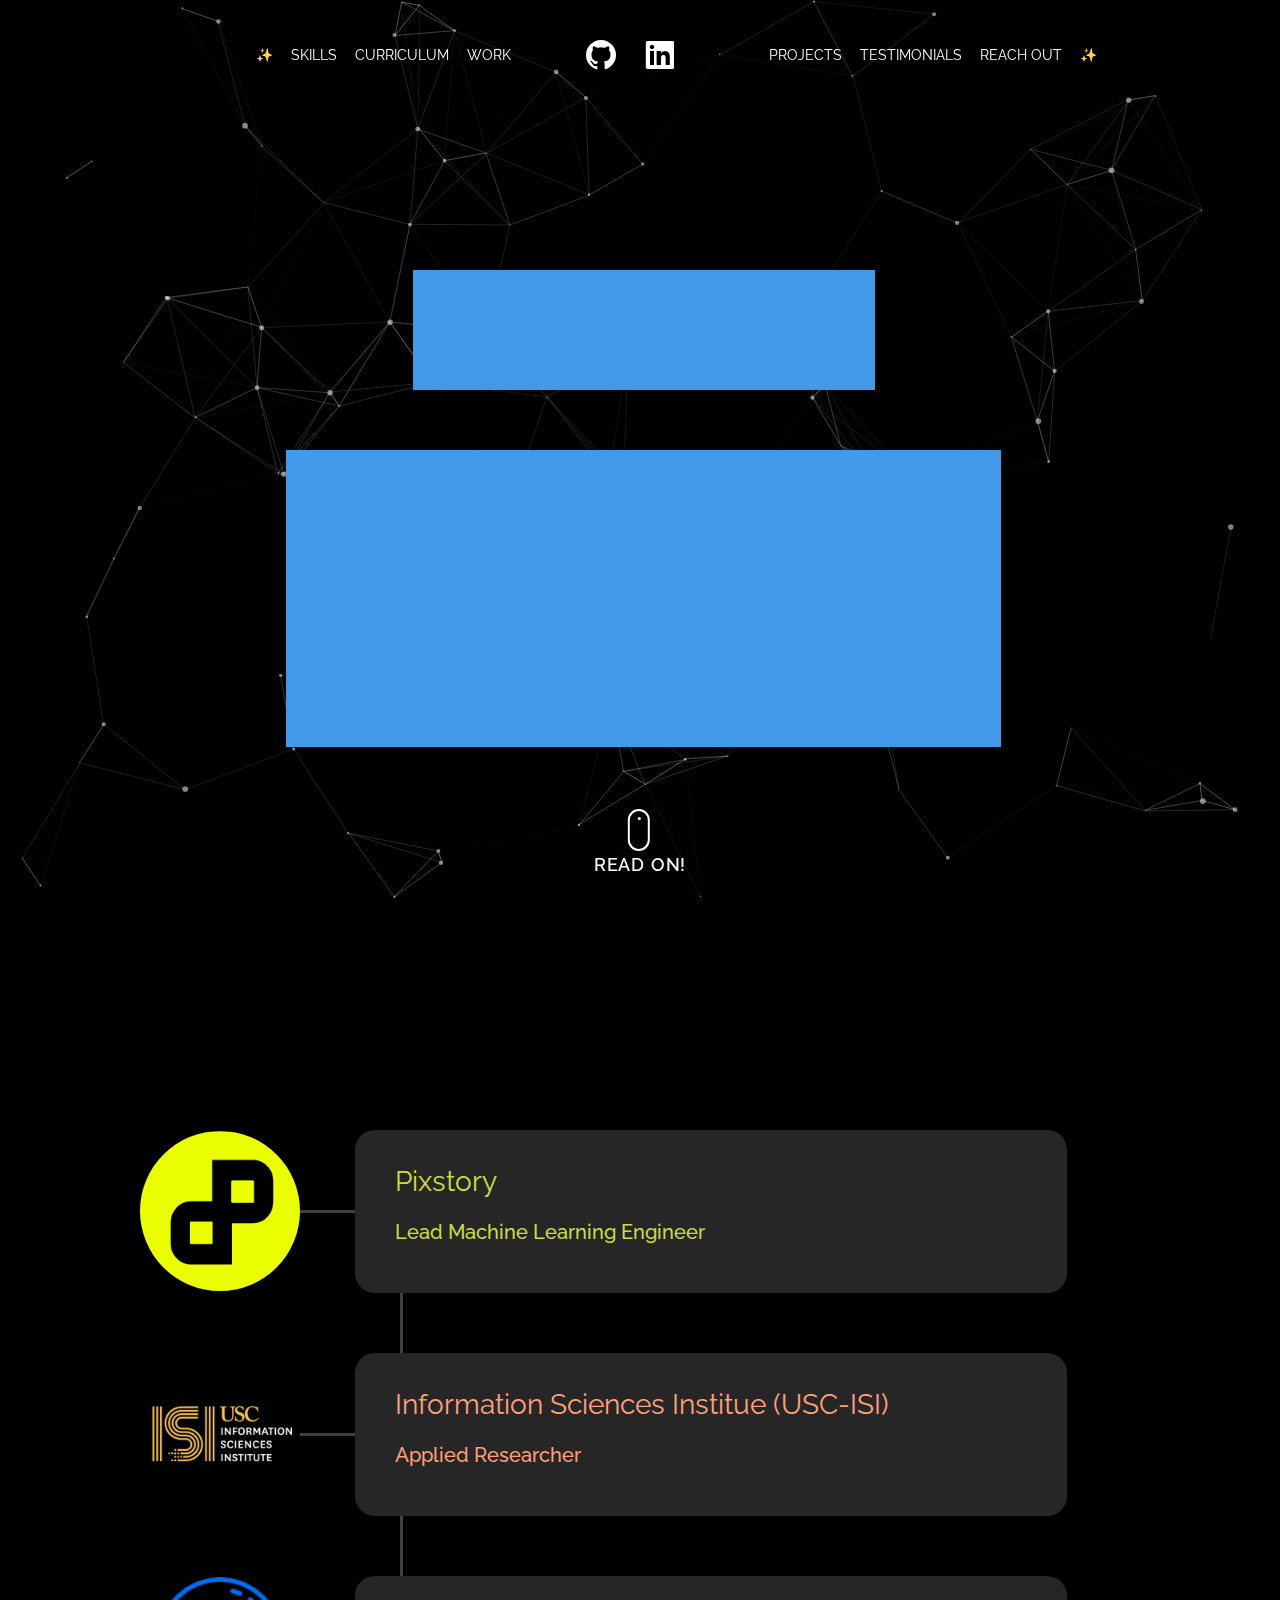
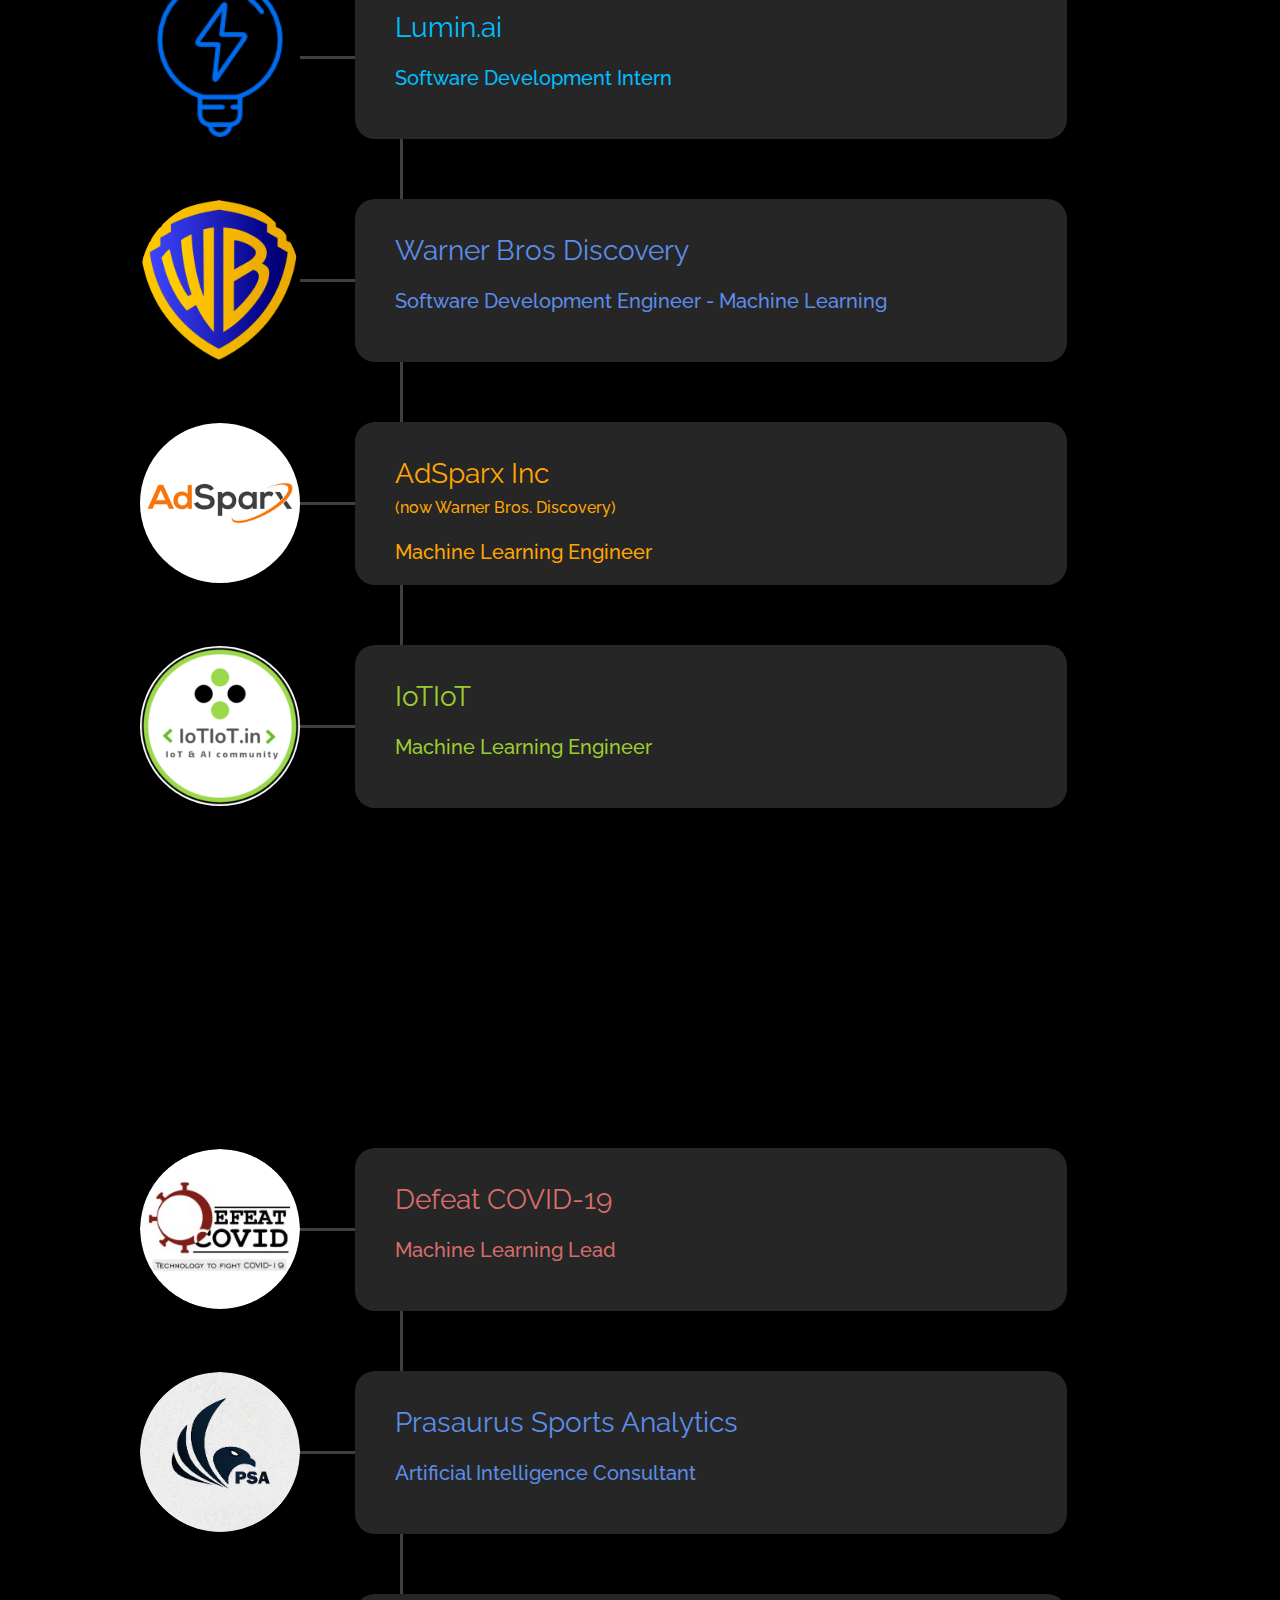
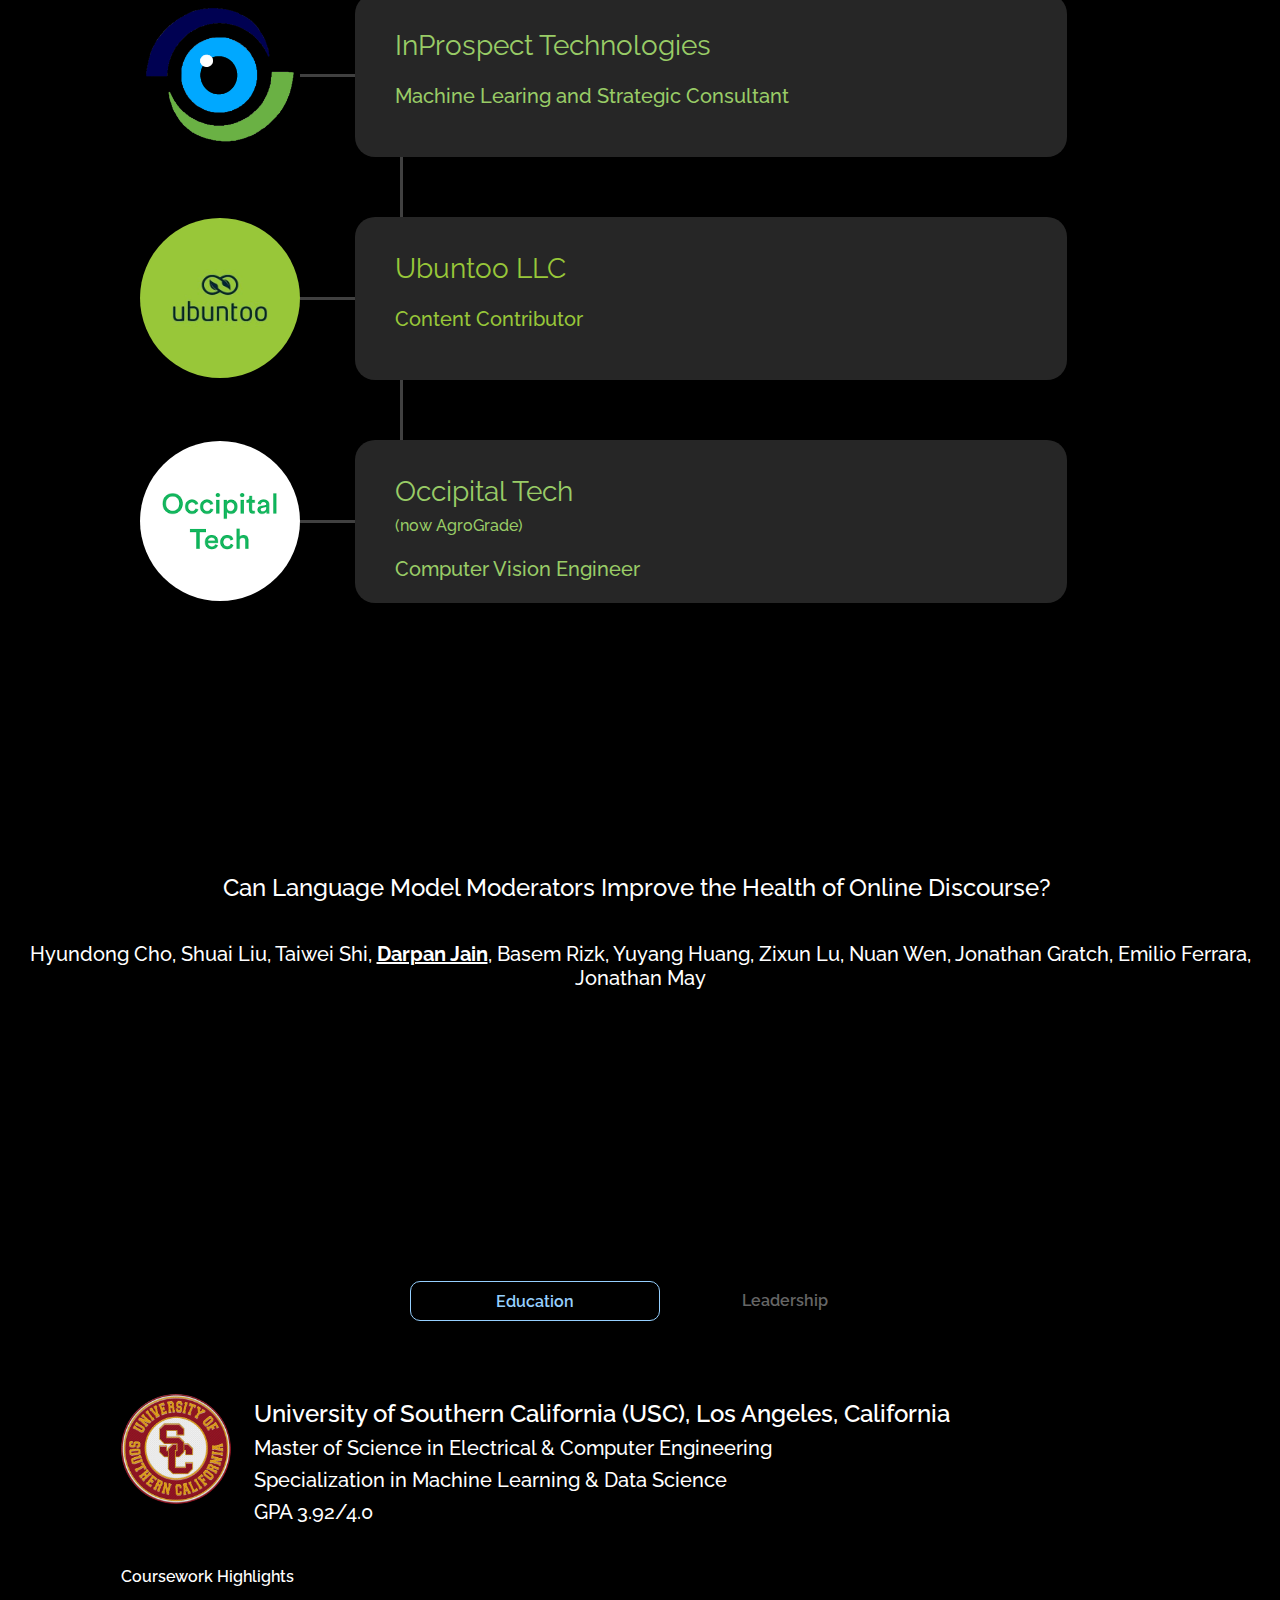
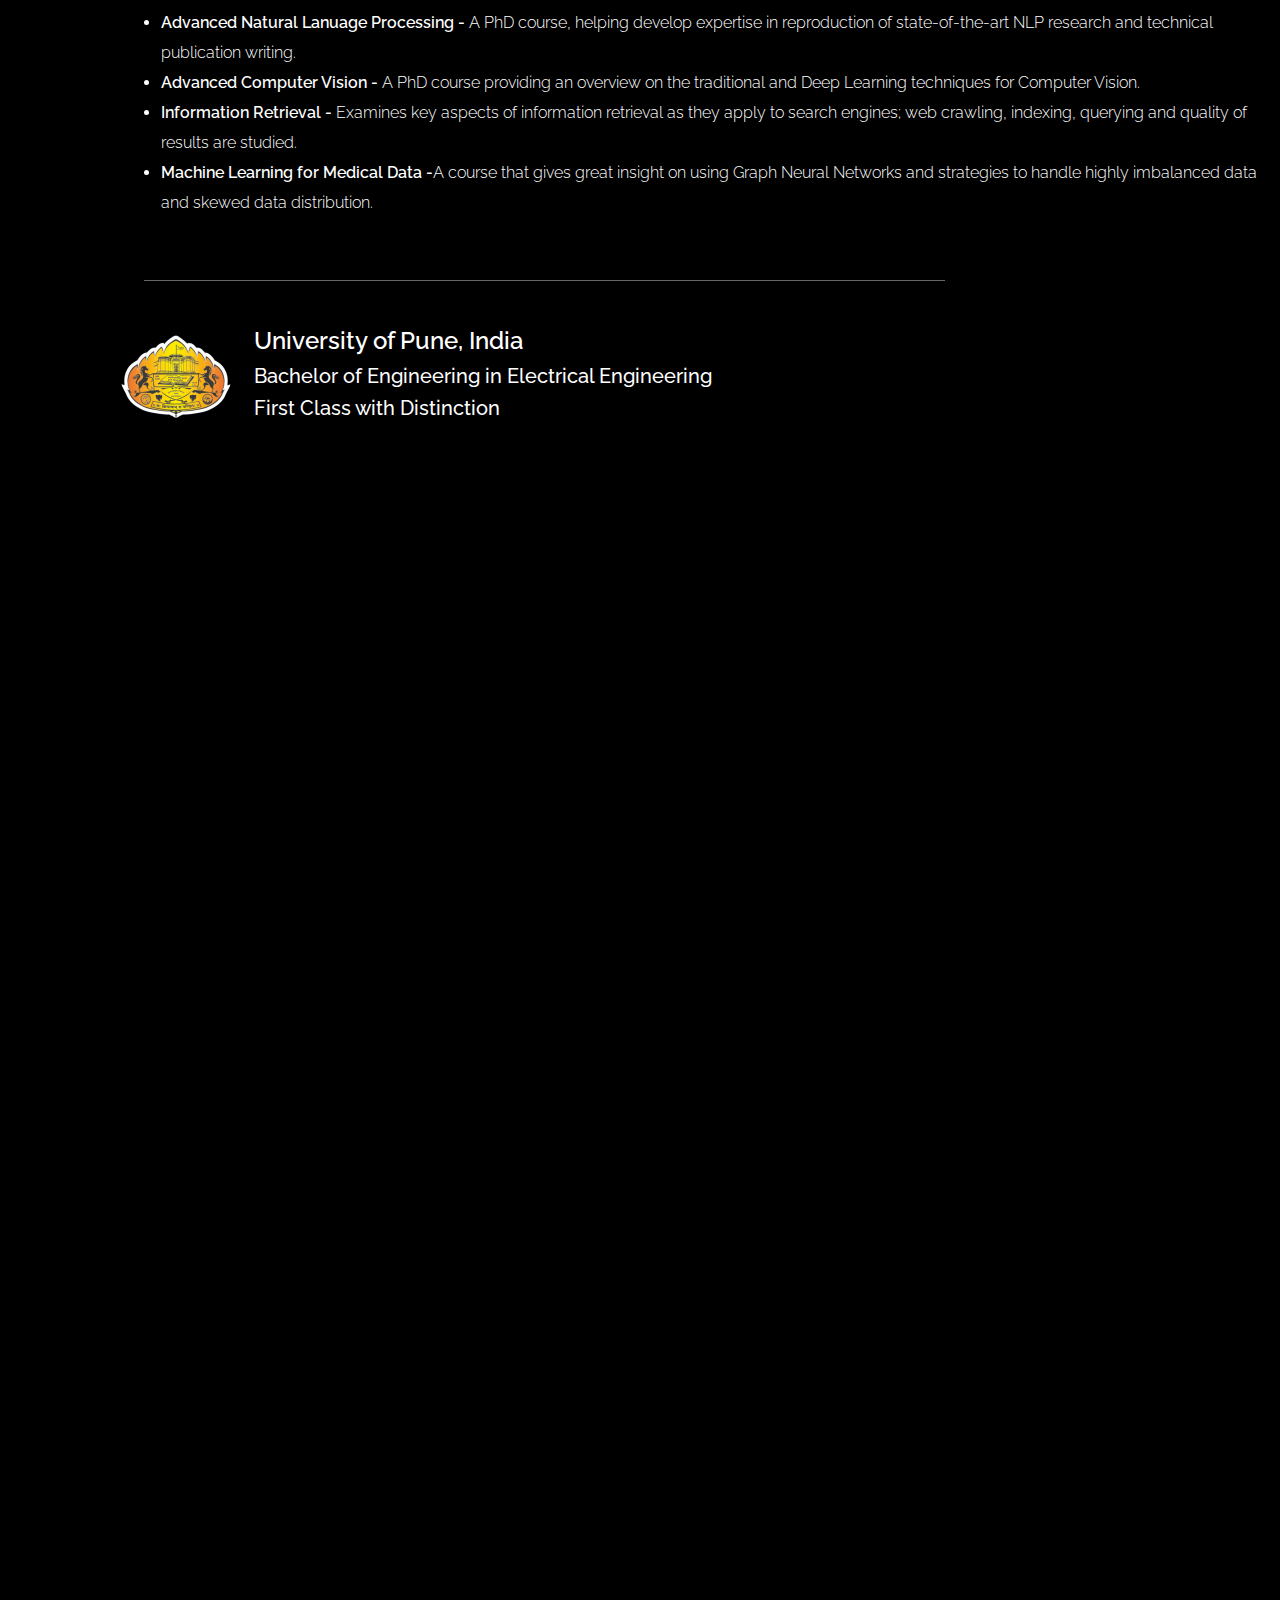
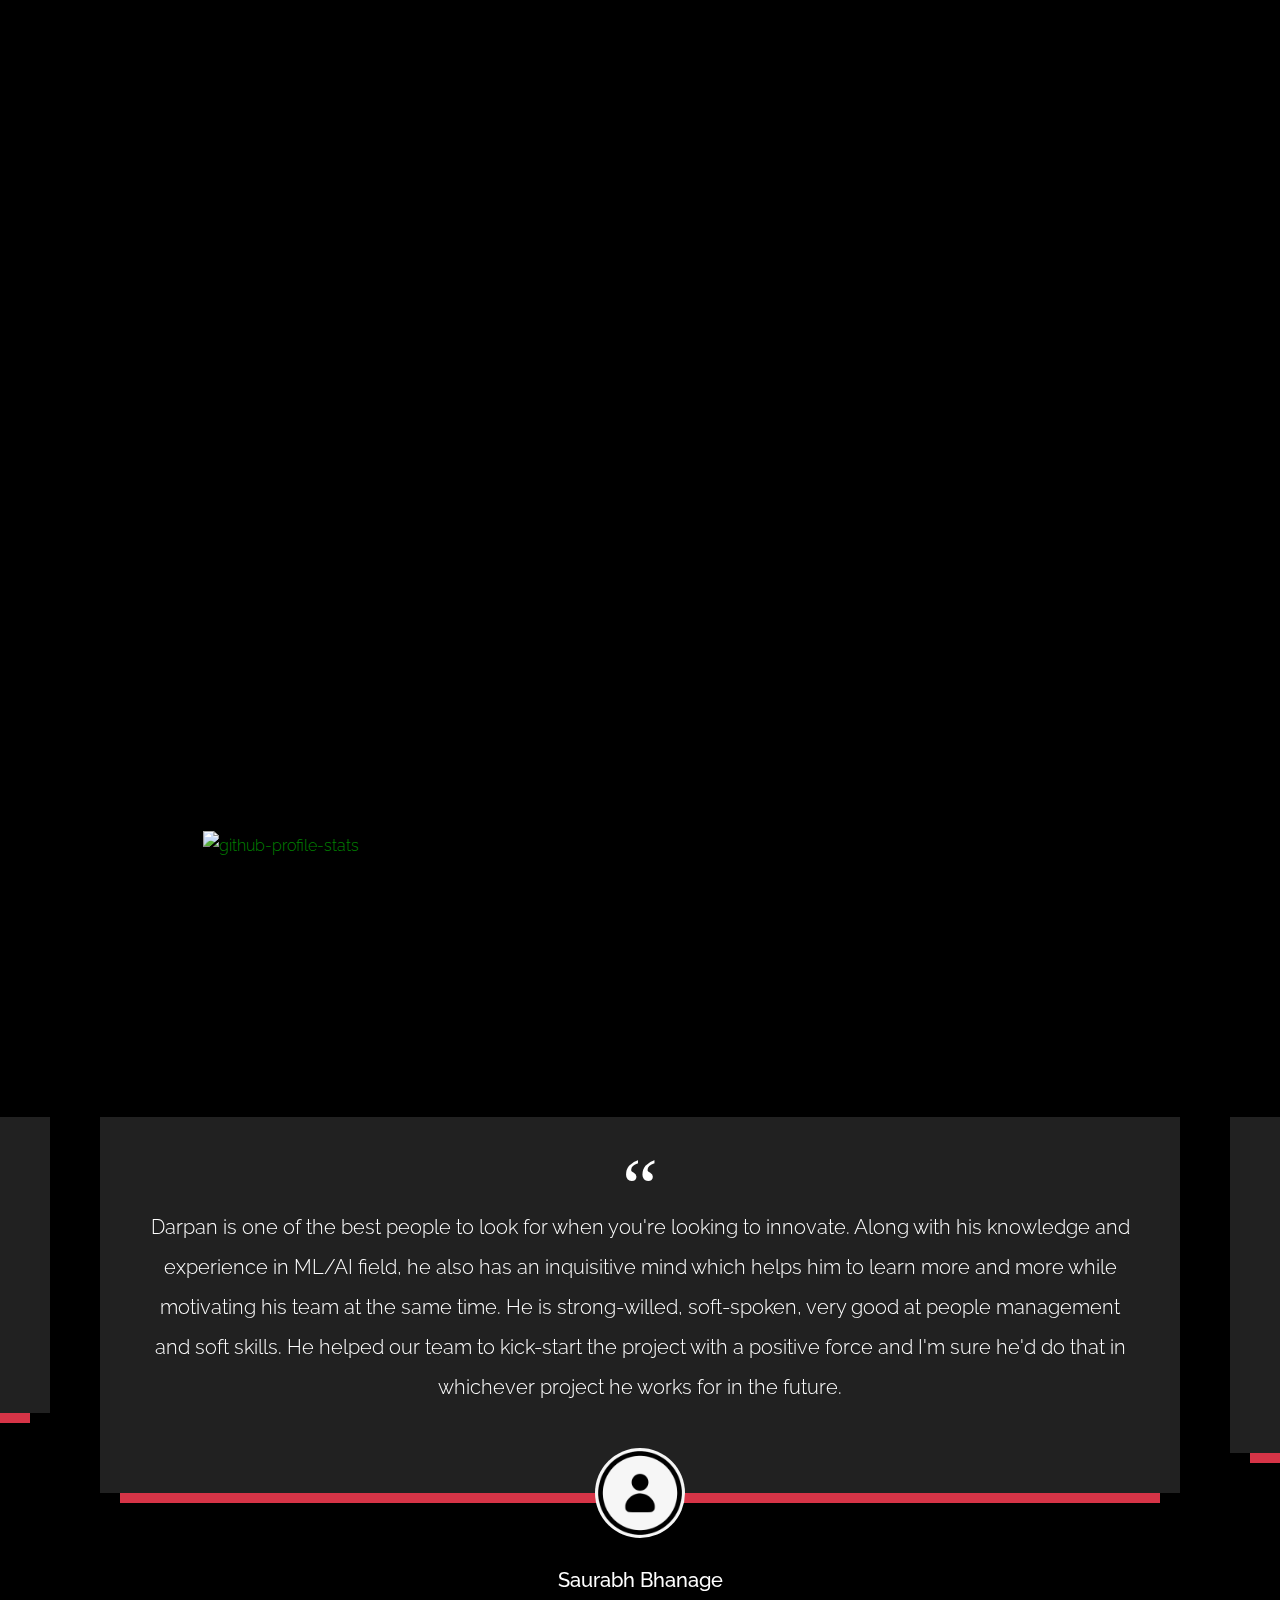
==== commit e27bc8ae: "Update the landing page headline" ====
--- a/index.html
+++ b/index.html
@@ -145,8 +145,8 @@
           <div class="par-js">
             <h1 class="heading gsap-reveal-hero col-md-7 text-center" style="position: absolute; top: 30%; margin-left: 20%">Darpan Jain</h1>
             <h2 class="subheading gsap-reveal-hero col-md-7 text-center" style="position: absolute; top: 50%; margin-left: 20%">
-            <a style="color: #3dff91;">Lead Machine Learning Engineer</a> with over half a decade of experience spearheading ML initiatives and leading development of scalable data-driven systems.
-            Current work in Applied &naturals;atural Language Processing & <a style="color: #3dff91;">Large Language Models (LLMs)</a>.
+            <a style="color: #3dff91;">Lead Machine Learning Engineer</a> with demonstrated experience spearheading ML initiatives and leading development of scalable data-driven systems.
+            Current work in Applied <a style="color: #3dff91;">&naturals;atural Language Processing</a> & <a style="color: #3dff91;">Large Language Models (LLMs)</a>.
             </h2>
           </div>
         </div>
--- a/css/style.css
+++ b/css/style.css
@@ -2729,7 +2729,7 @@
  
 .i-re-menu {
 	overflow: hidden;
-  padding-left: 10%;
+  /* padding-left: 10%; */
 }
  
 .i-re-menu li {
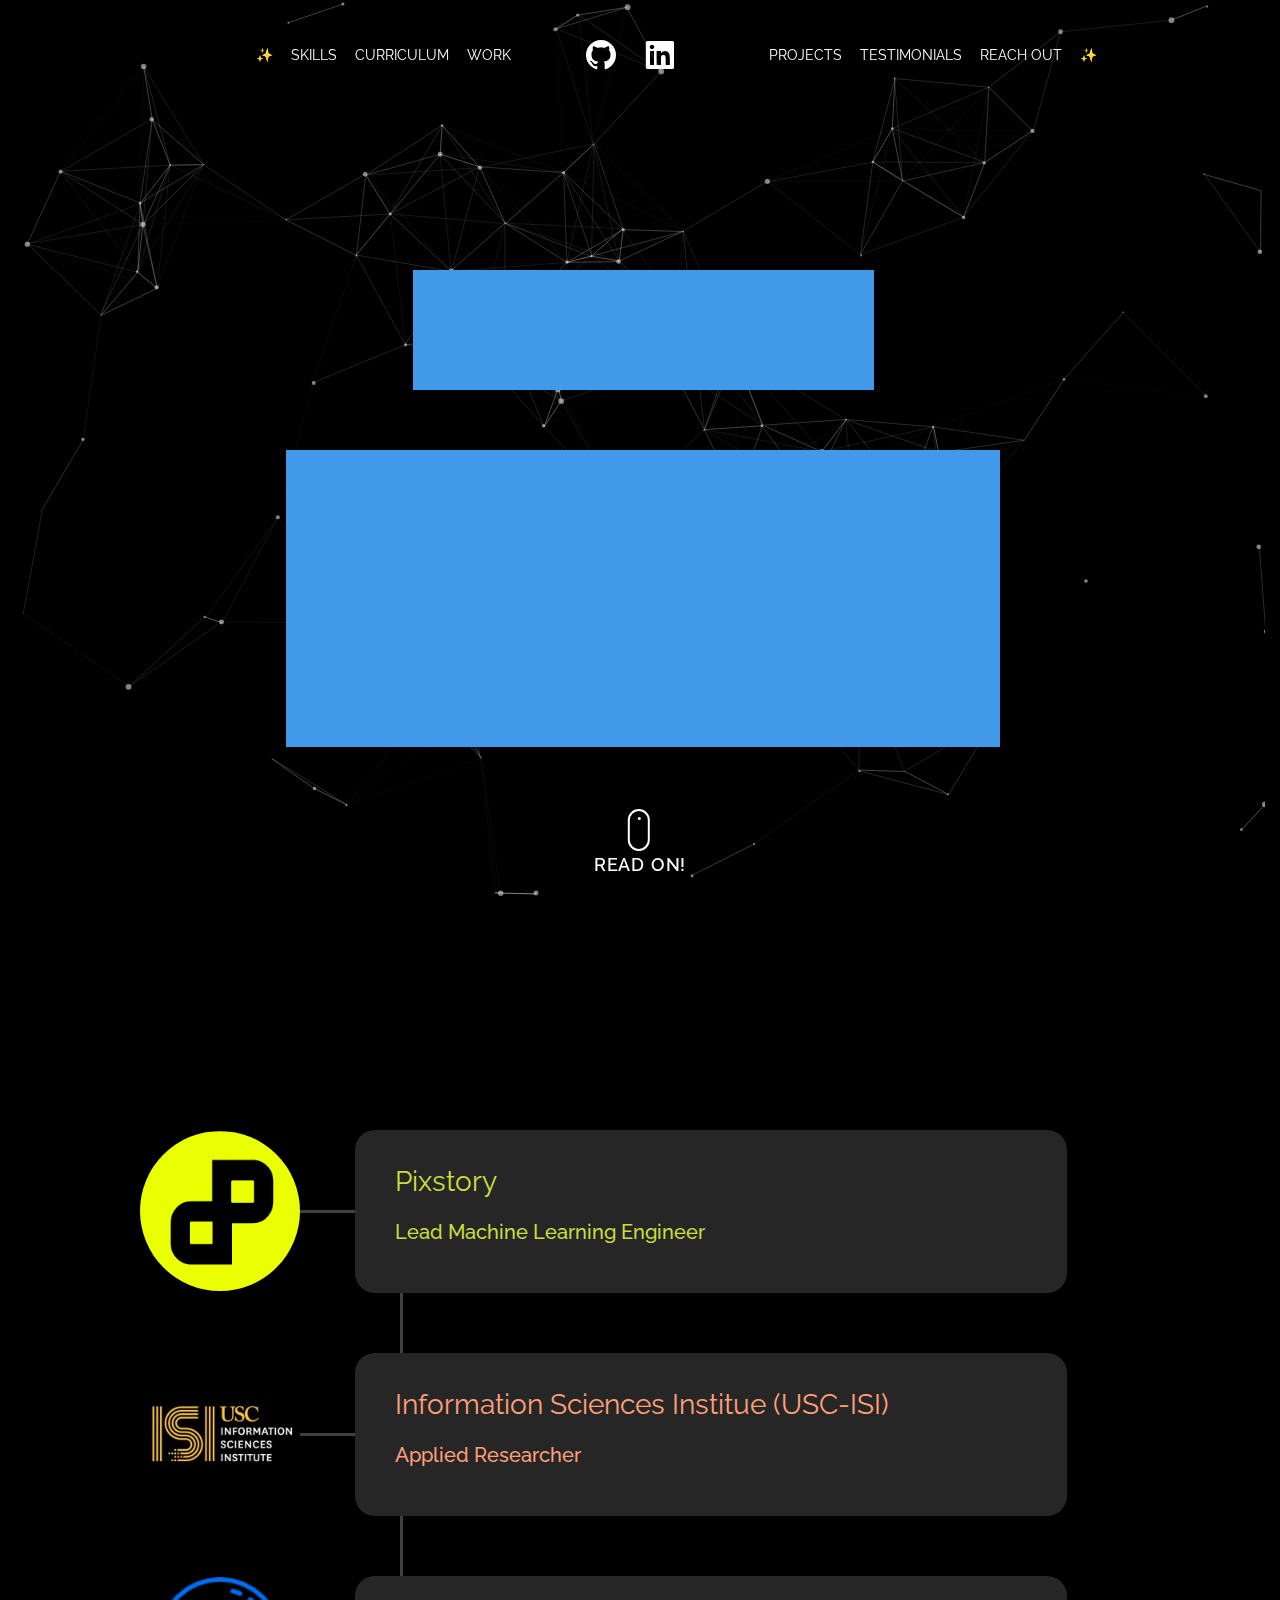
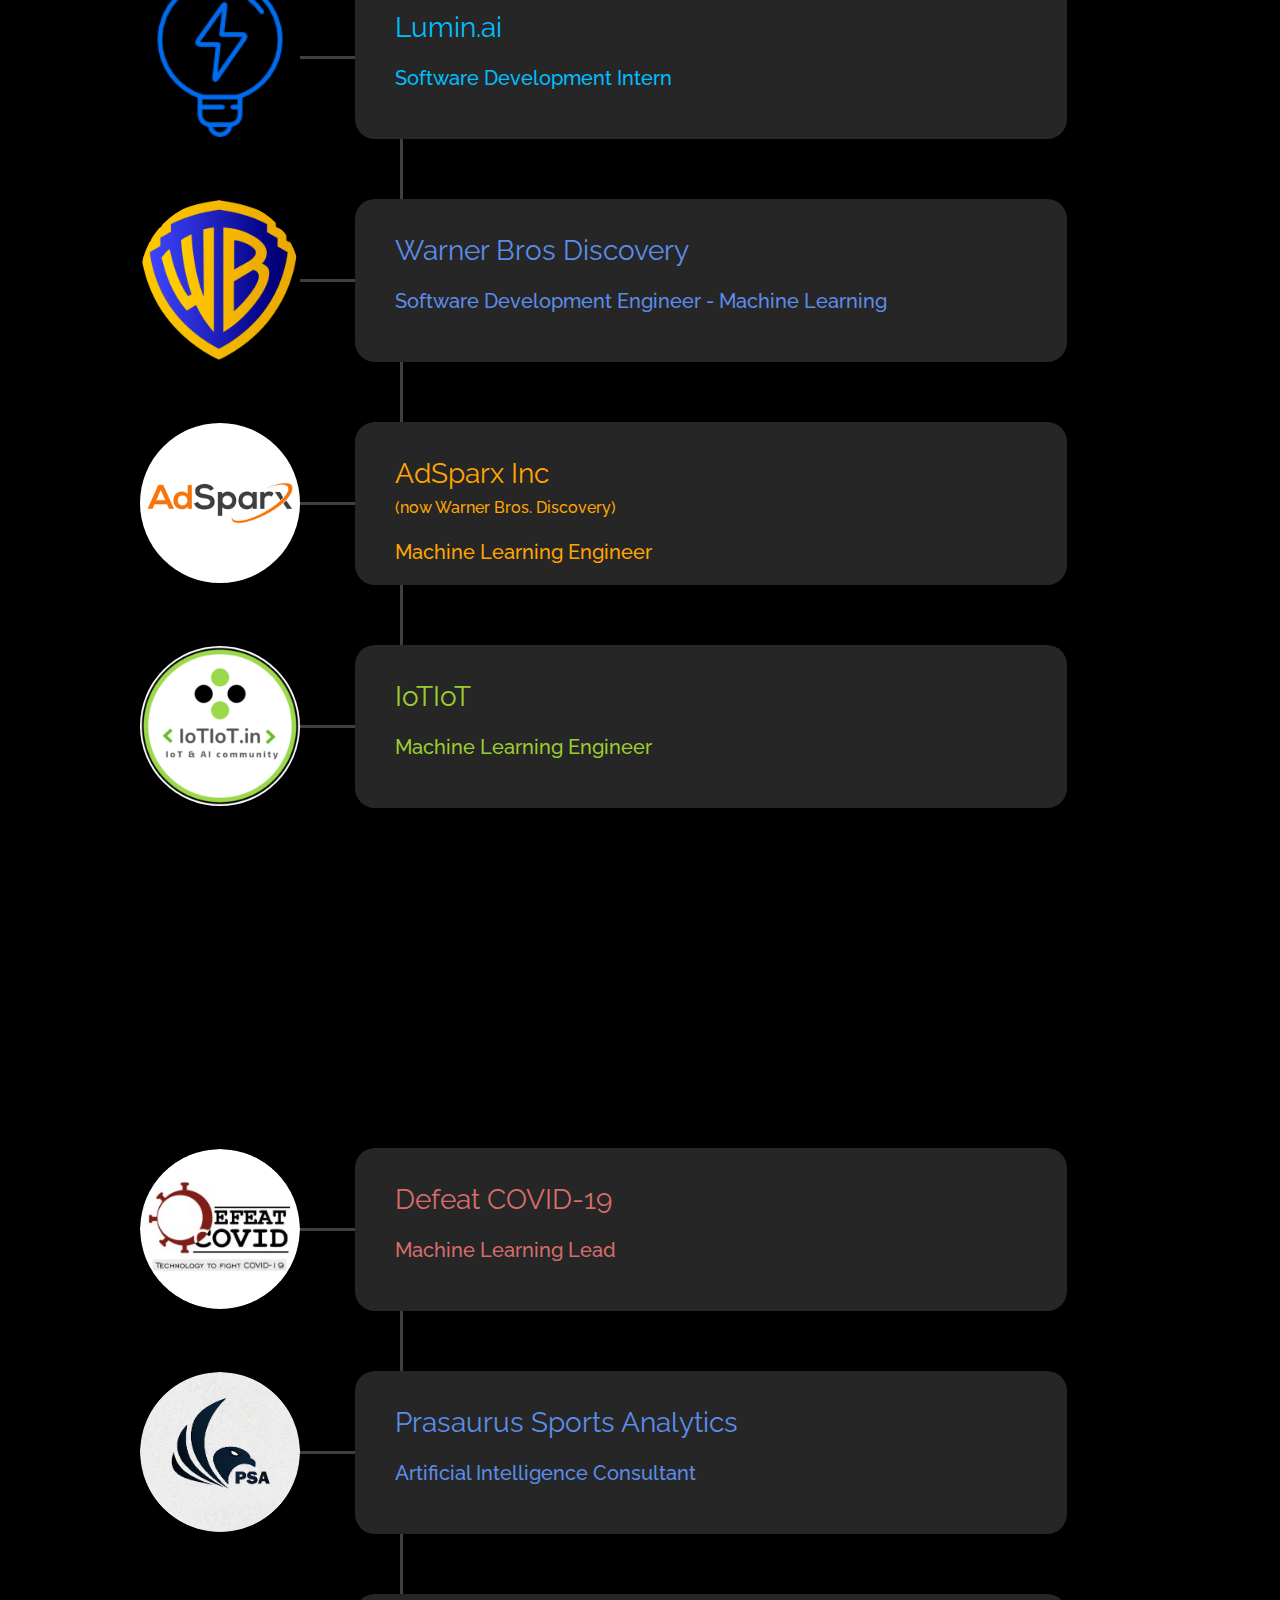
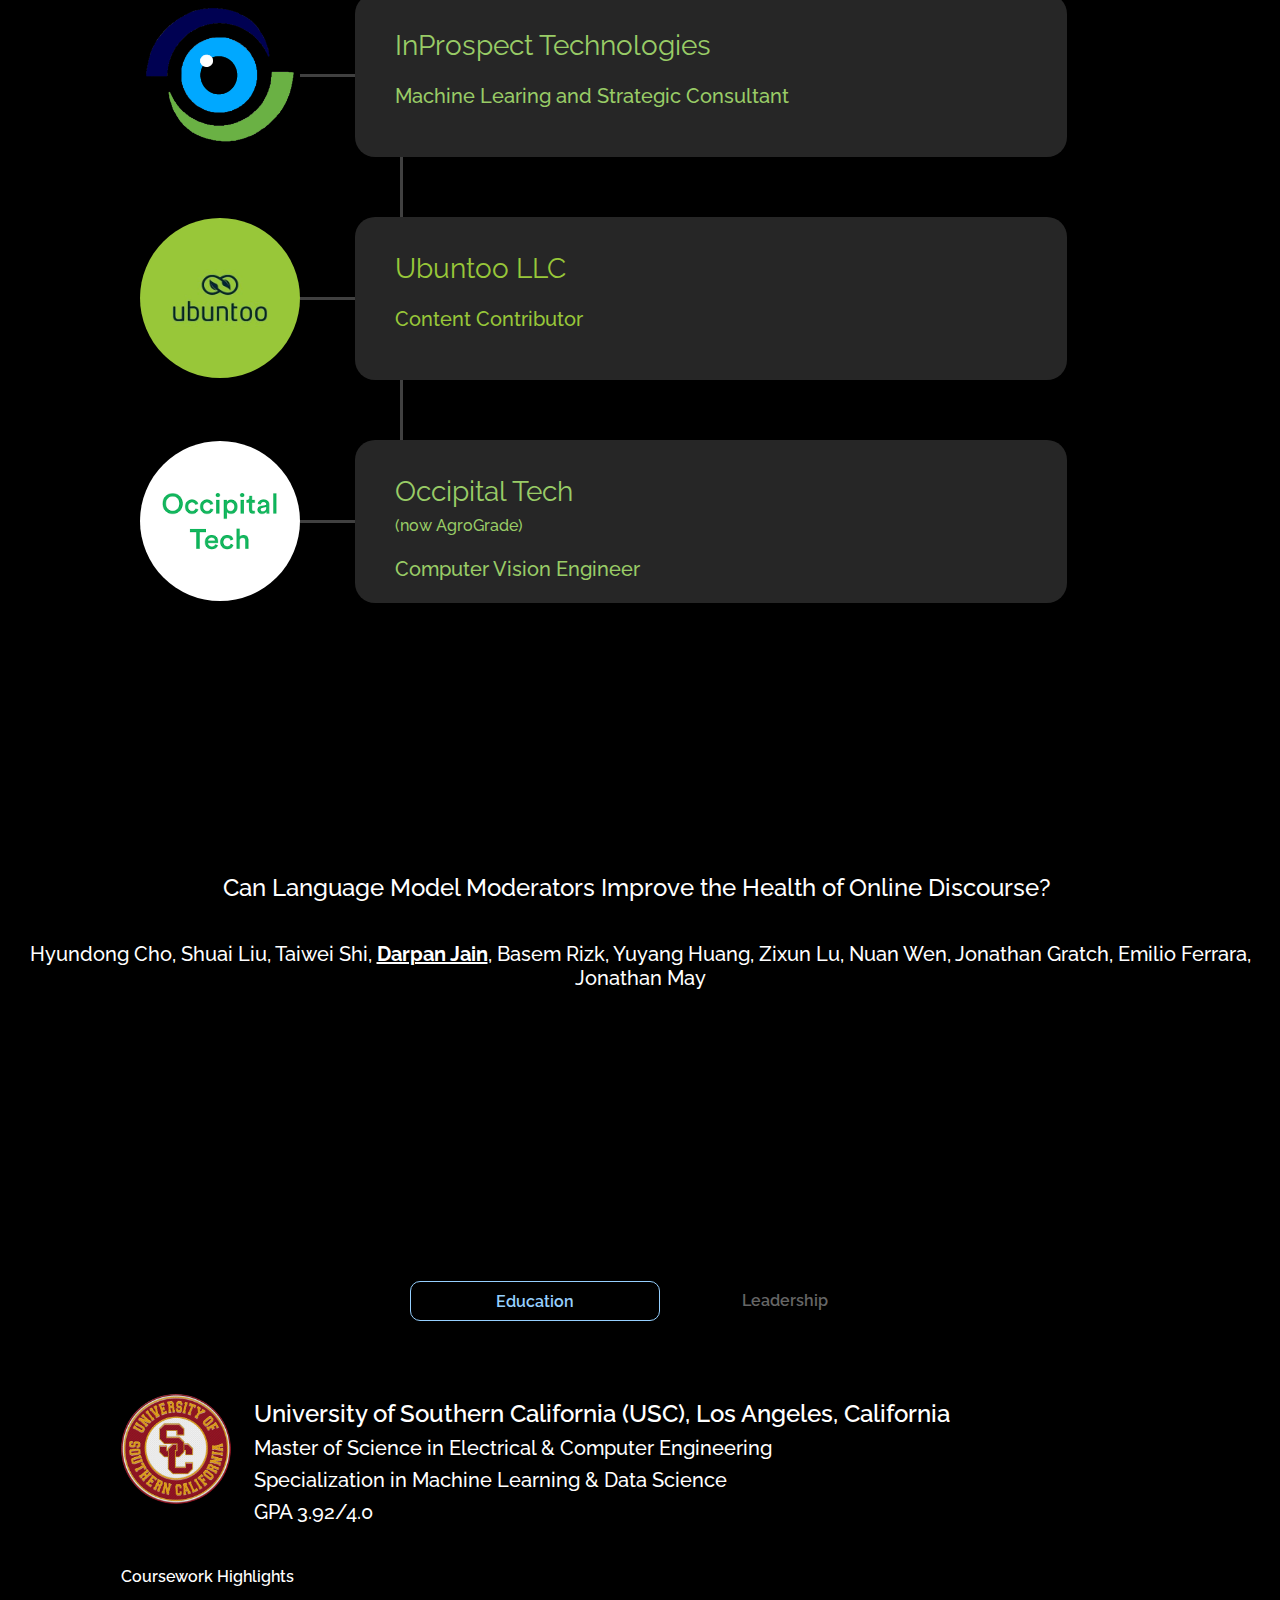
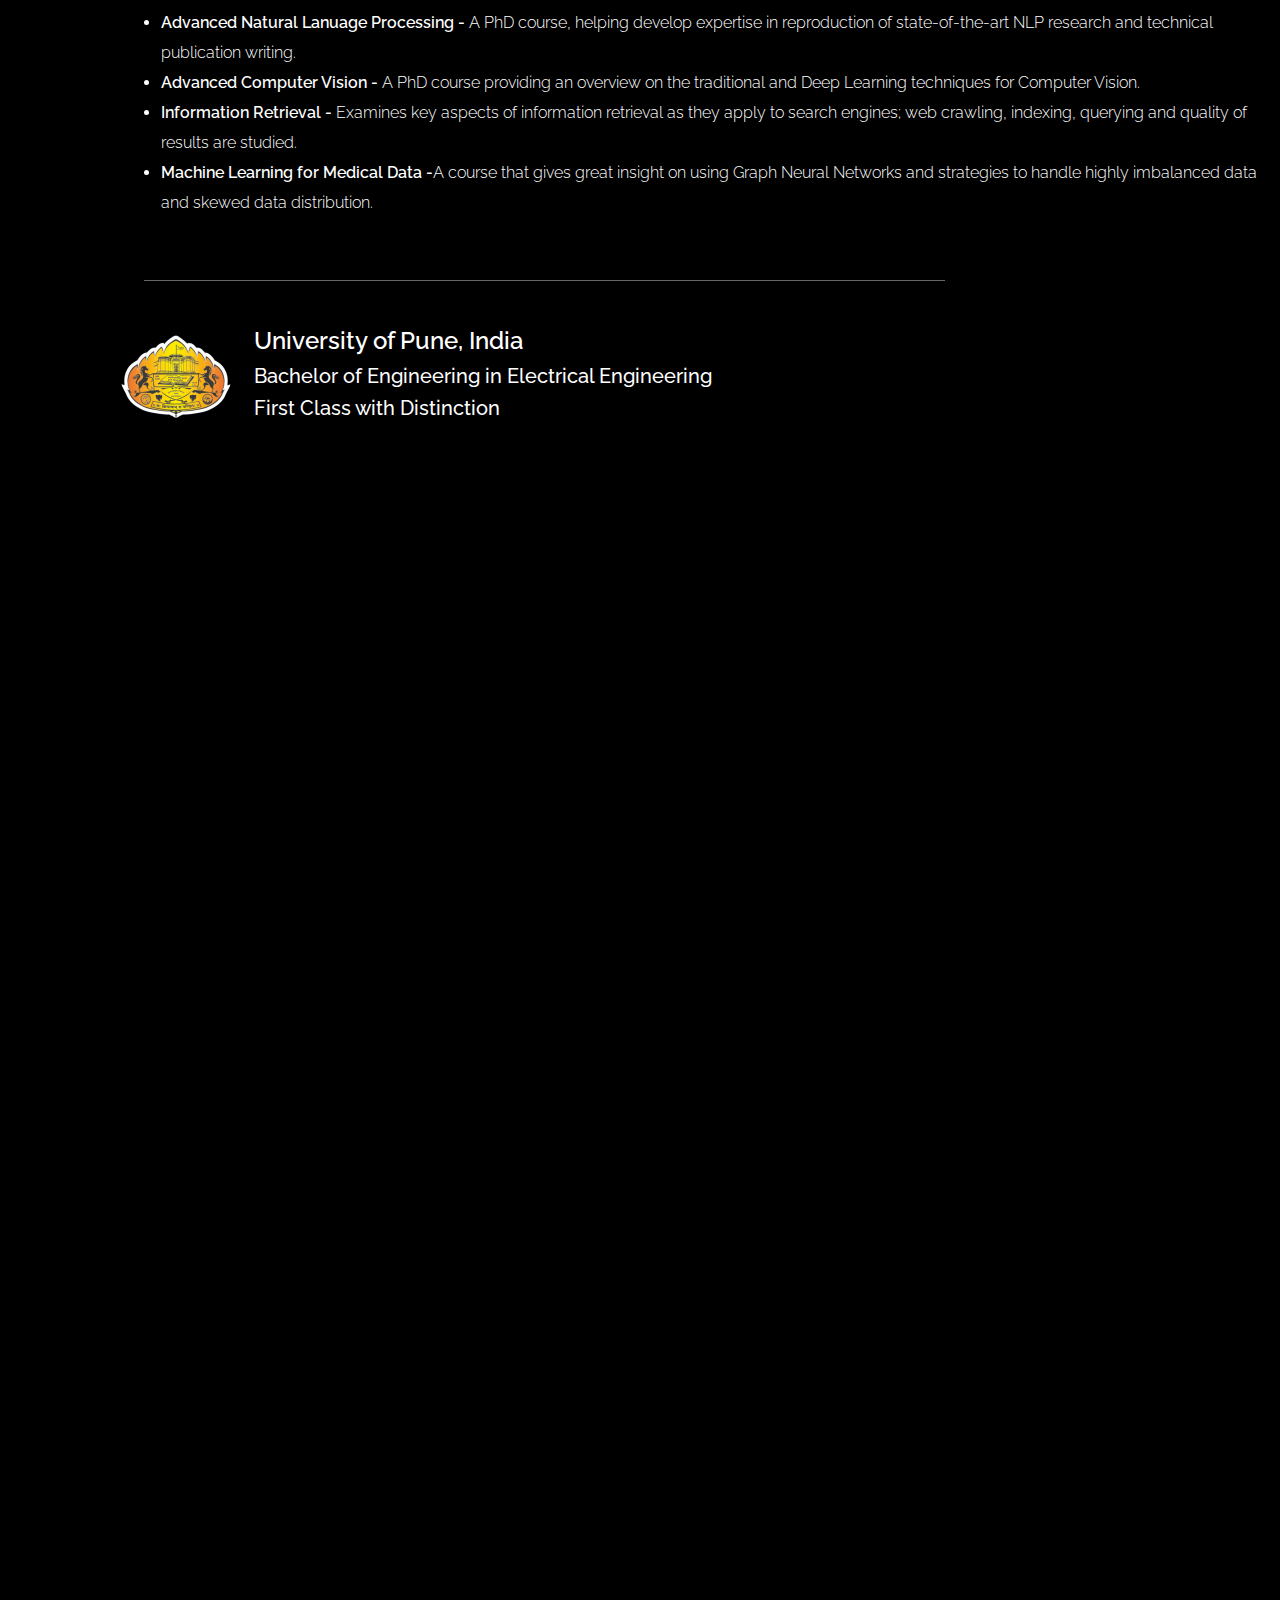
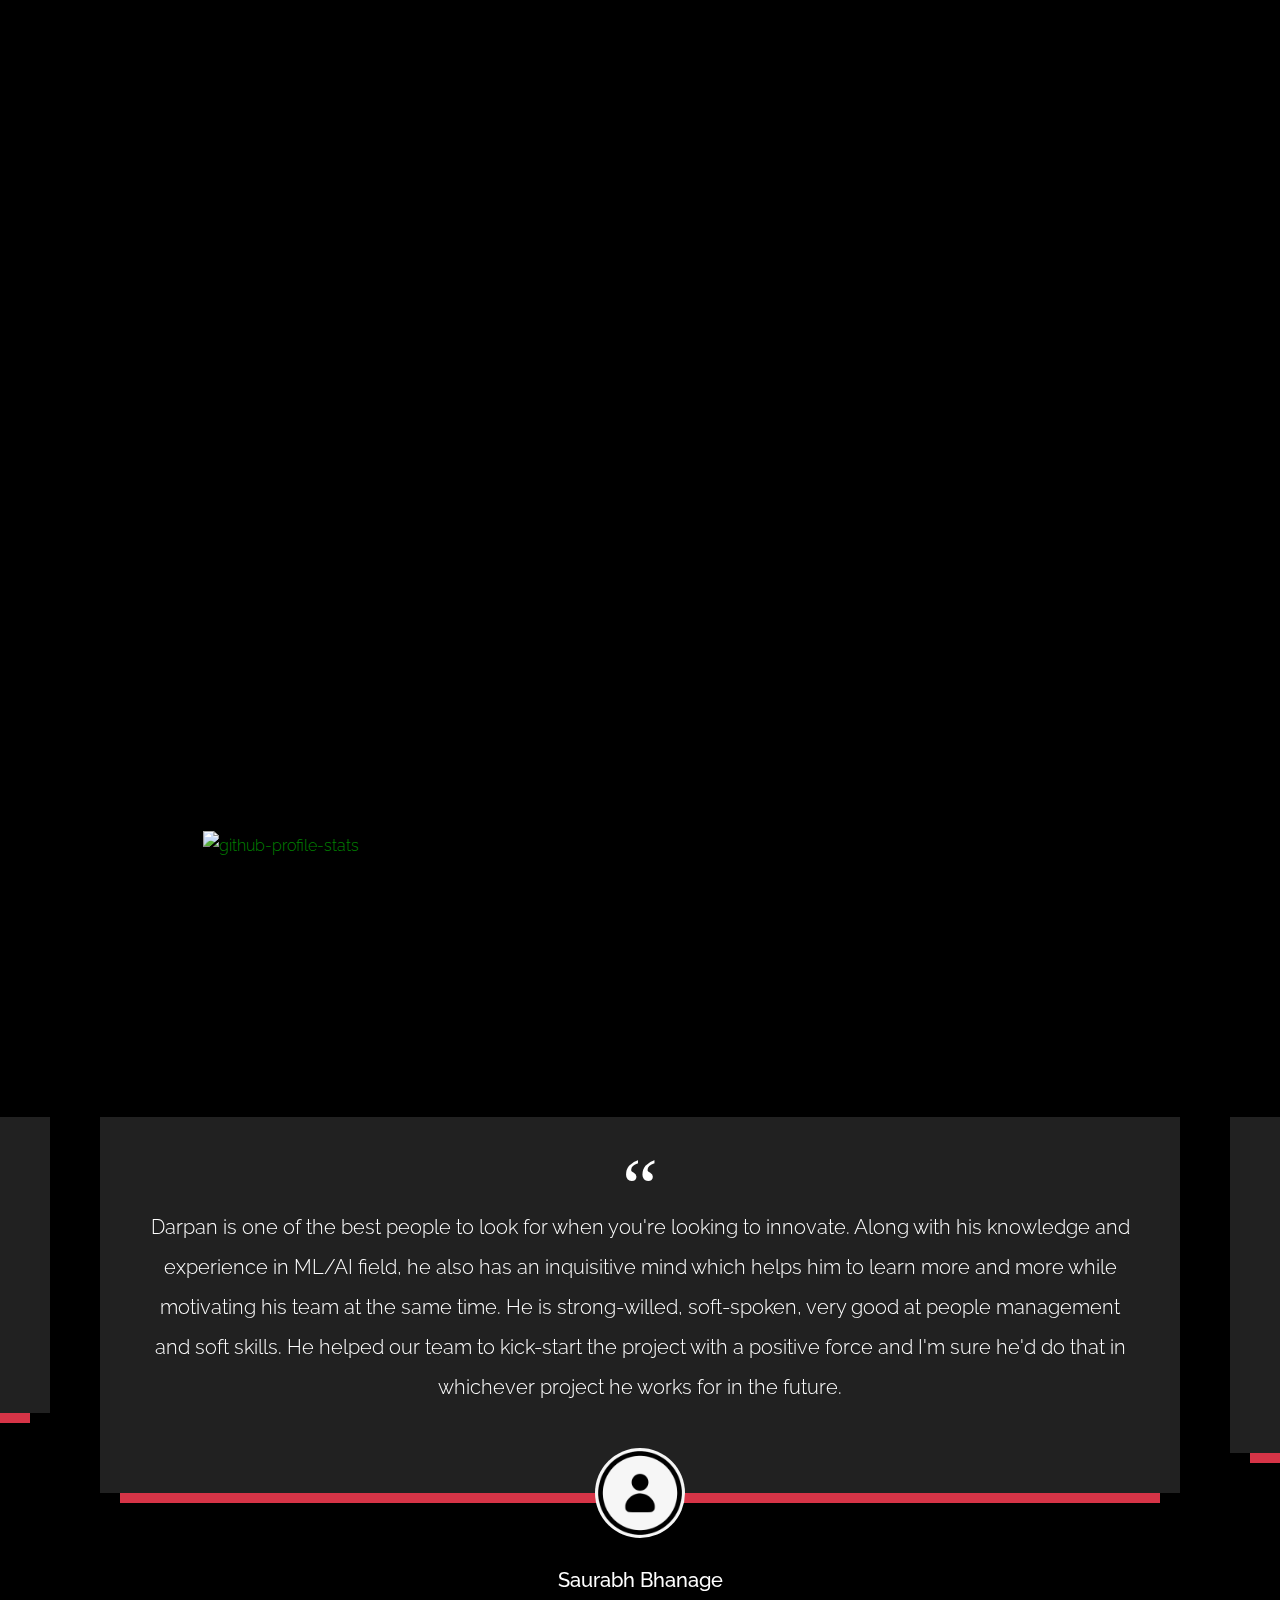
==== commit 2697a1b7: "Remove link to socials" ====
--- a/index.html
+++ b/index.html
@@ -977,7 +977,6 @@
                   <a style="color: rgb(63, 100, 201);" class="unslate_co--site-logo" href="https://www.linkedin.com/in/darpann-jain/"><i style="font-size: 37px" class="bx bxl-linkedin bx-tada-hover"></i></a> &nbsp;&nbsp;
                   <a style="color: rgb(125, 144, 222)" class="unslate_co--site-logo"href="https://scholar.google.com/citations?user=U5jJRi8AAAAJ&hl=en"><i style="font-size: 37px" class="ai ai-google-scholar ai-3x bx-tada-hover">&nbsp;</i></a>
                   <a style="color: rgb(21, 170, 235);" class="unslate_co--site-logo" href="https://twitter.com/funnyfriedderp"><i style="font-size: 37px" class="bx bxl-twitter bx-tada-hover"></i></a> &nbsp;&nbsp;
-                  <a style="color: rgb(214,41,118);" class="unslate_co--site-logo" href="https://www.instagram.com/belovedpizza/"><i style="font-size: 37px" class="bx bxl-instagram-alt bx-tada-hover"></i></a> &nbsp;&nbsp;
                 </div>
 
                 <div class="gsap-reveal d-block">
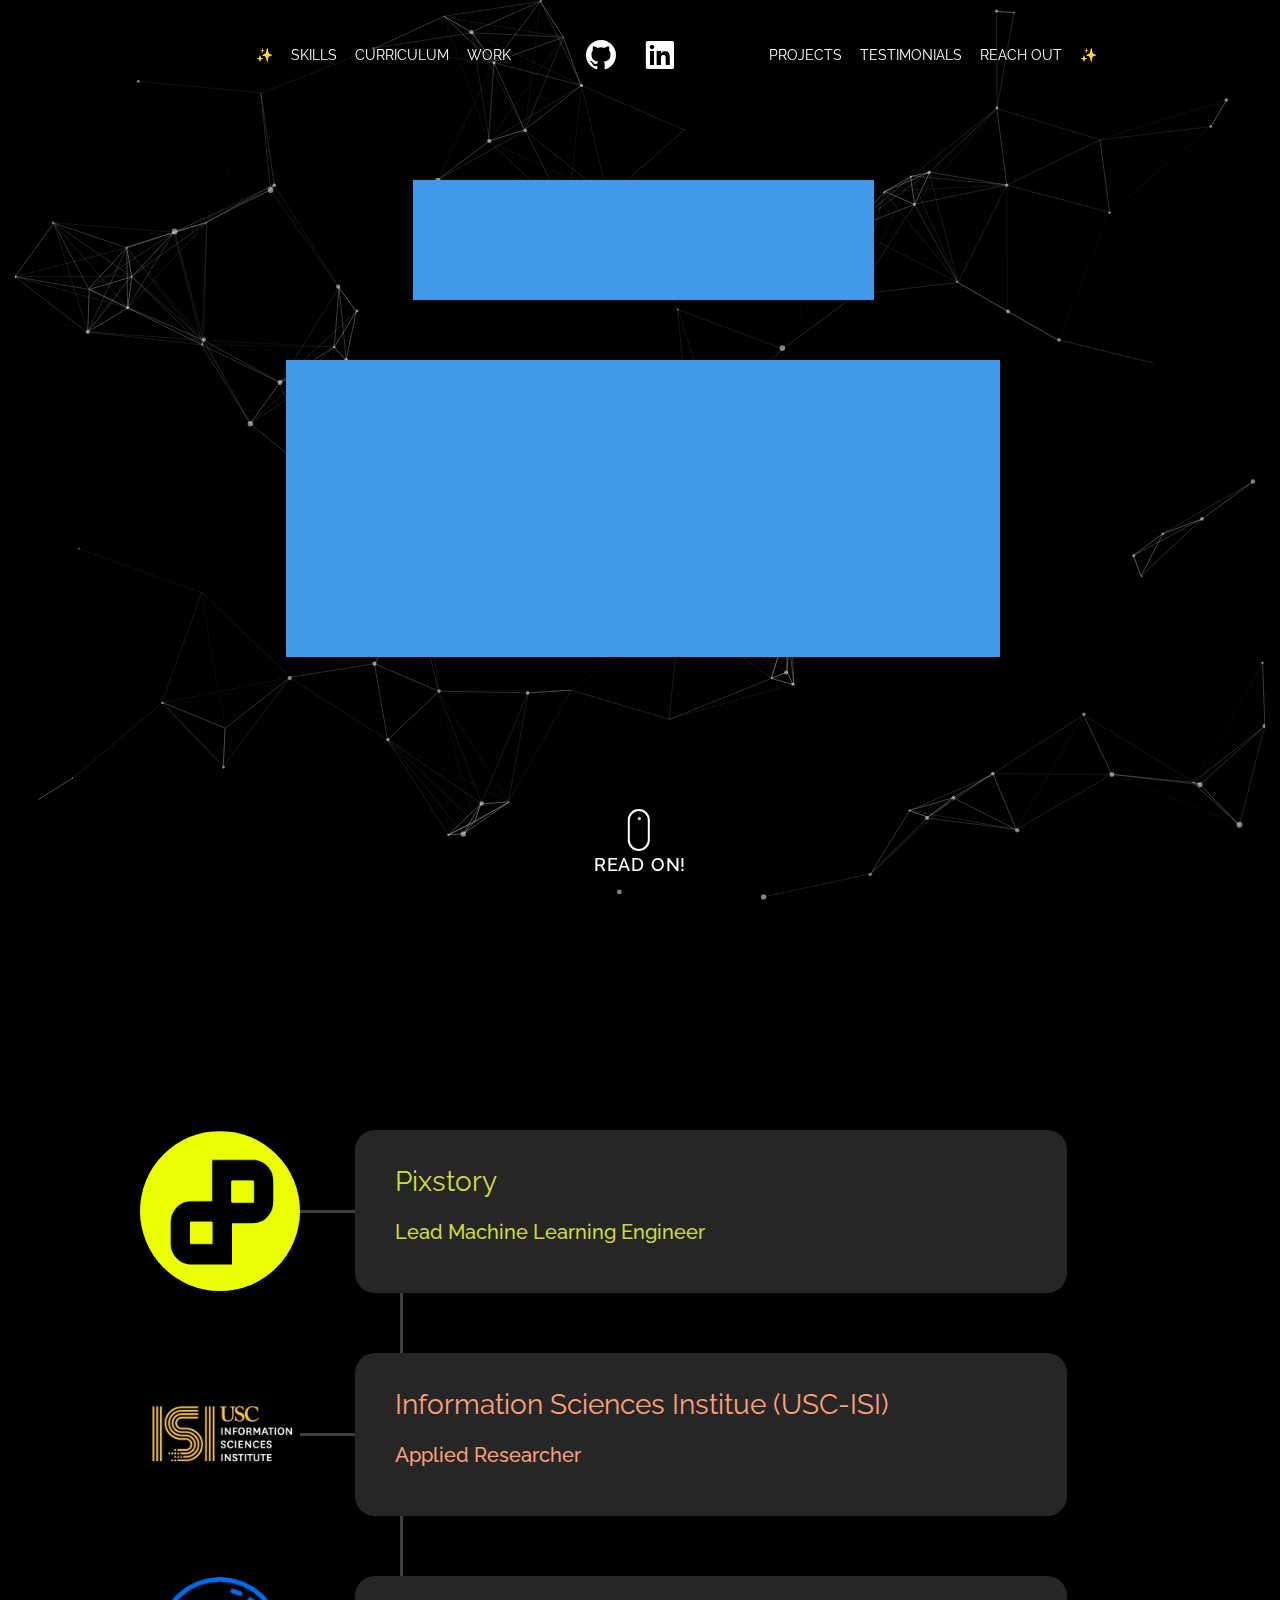
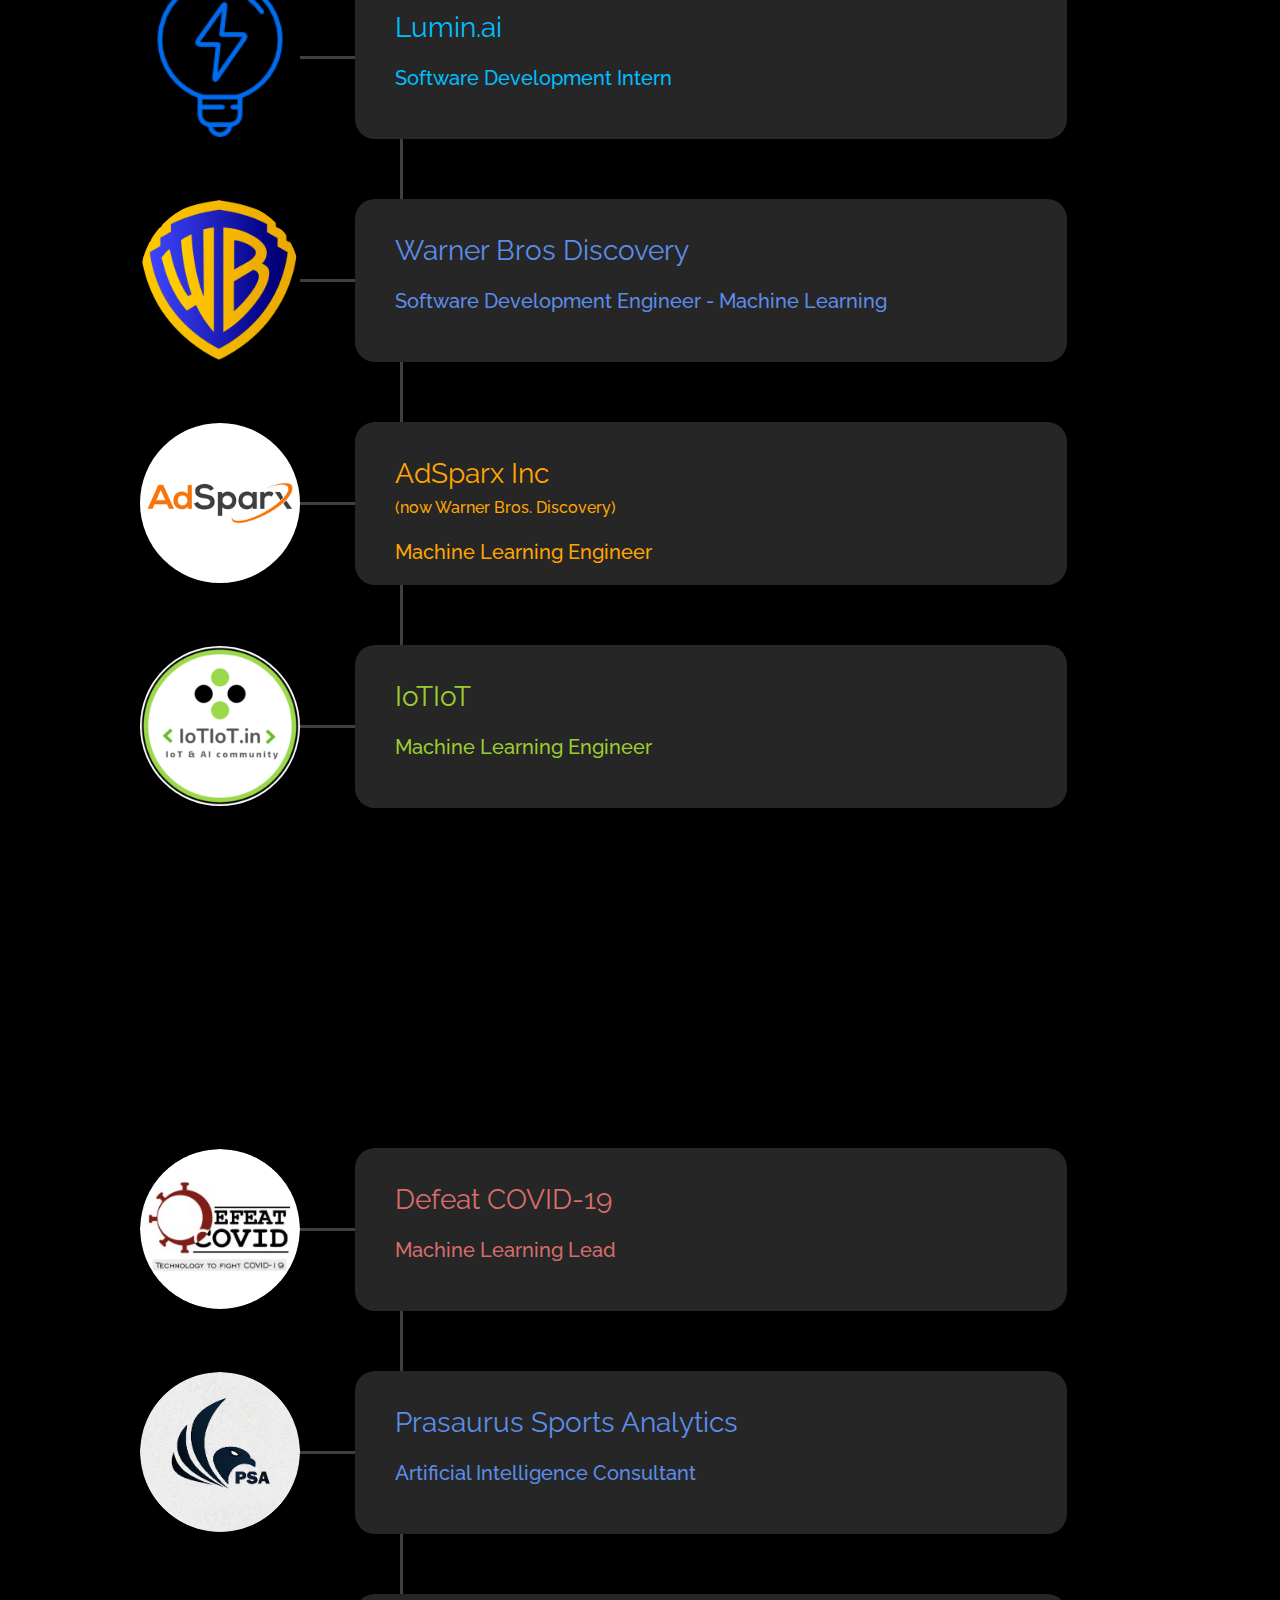
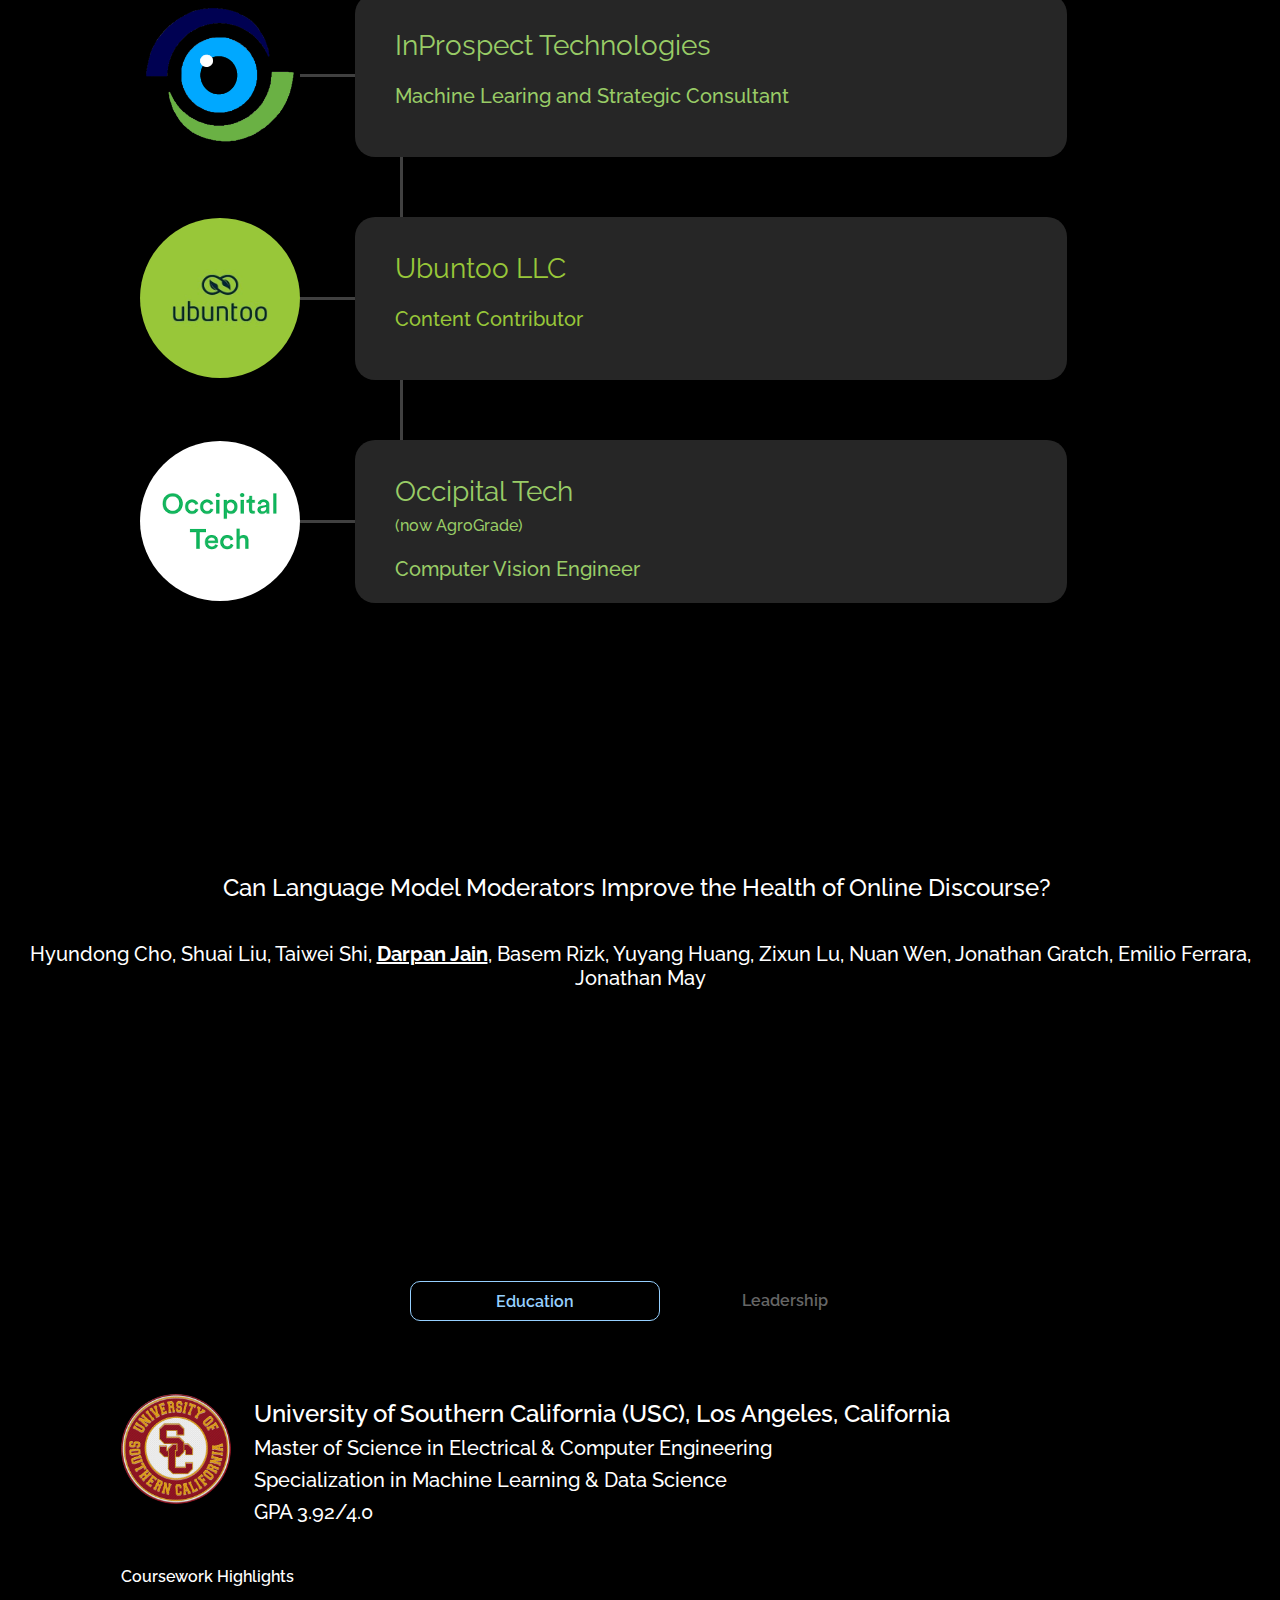
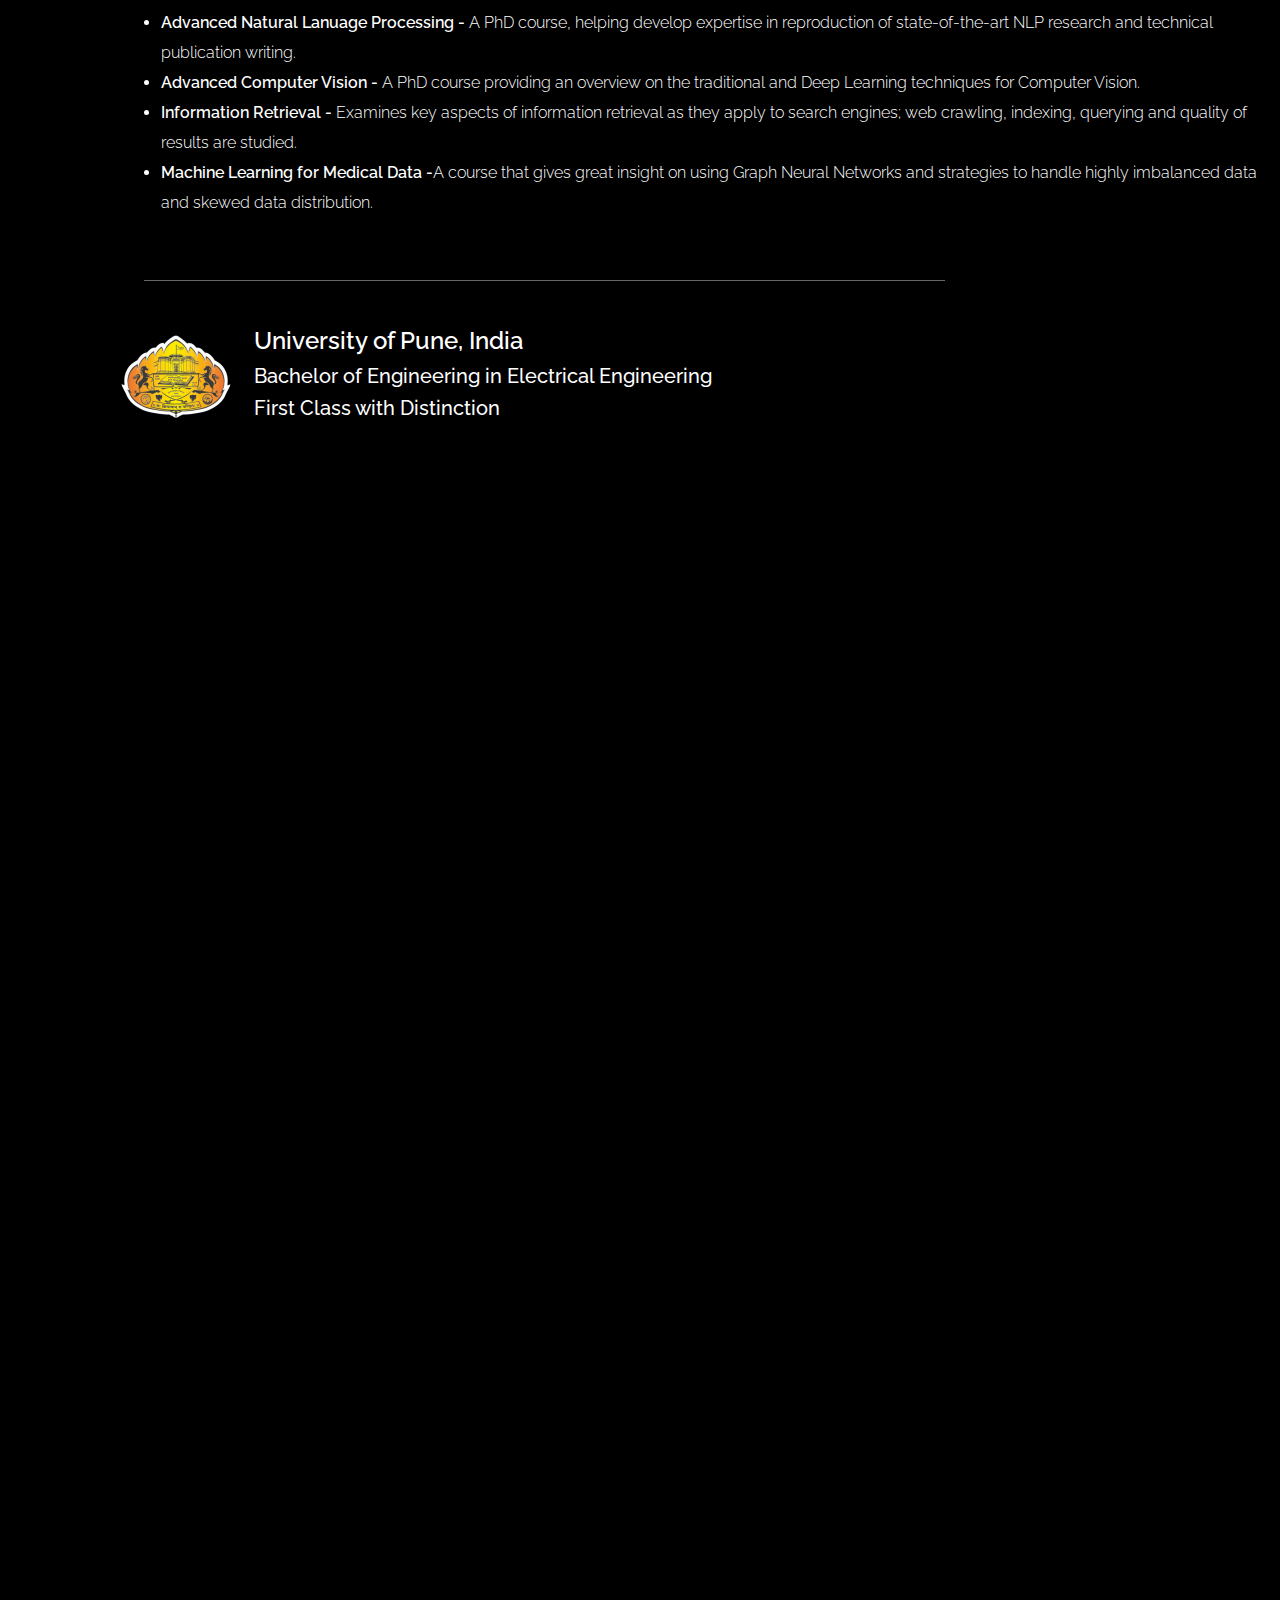
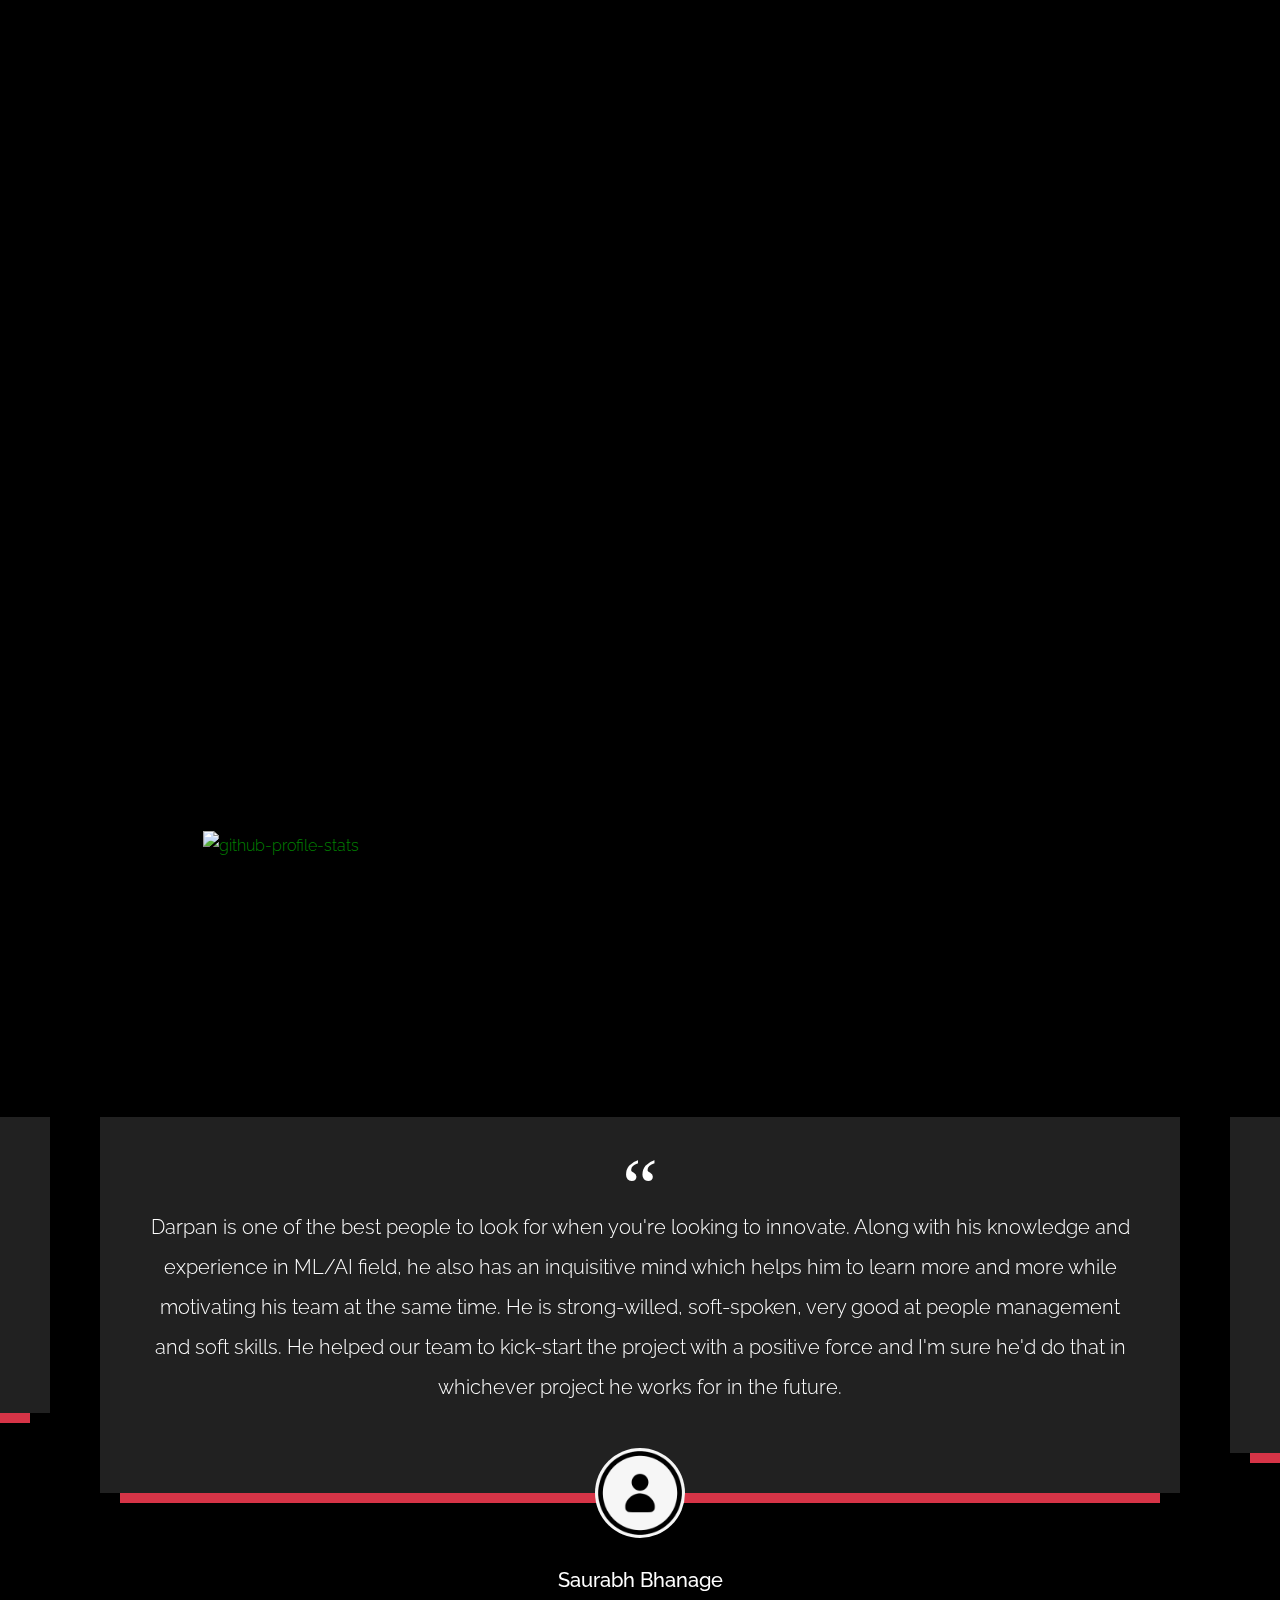
==== commit 6b4727a9: "Fix margins on landing page content" ====
--- a/index.html
+++ b/index.html
@@ -143,8 +143,8 @@
           <script src="js/app.js"></script>
 
           <div class="par-js">
-            <h1 class="heading gsap-reveal-hero col-md-7 text-center" style="position: absolute; top: 30%; margin-left: 20%">Darpan Jain</h1>
-            <h2 class="subheading gsap-reveal-hero col-md-7 text-center" style="position: absolute; top: 50%; margin-left: 20%">
+            <h1 class="heading gsap-reveal-hero col-md-7 text-center" style="position: absolute; top: 20%; margin-left: 20%">Darpan Jain</h1>
+            <h2 class="subheading gsap-reveal-hero col-md-7 text-center" style="position: absolute; top: 40%; margin-left: 20%">
             <a style="color: #3dff91;">Lead Machine Learning Engineer</a> with demonstrated experience spearheading ML initiatives and leading development of scalable data-driven systems.
             Current work in Applied <a style="color: #3dff91;">&naturals;atural Language Processing</a> & <a style="color: #3dff91;">Large Language Models (LLMs)</a>.
             </h2>
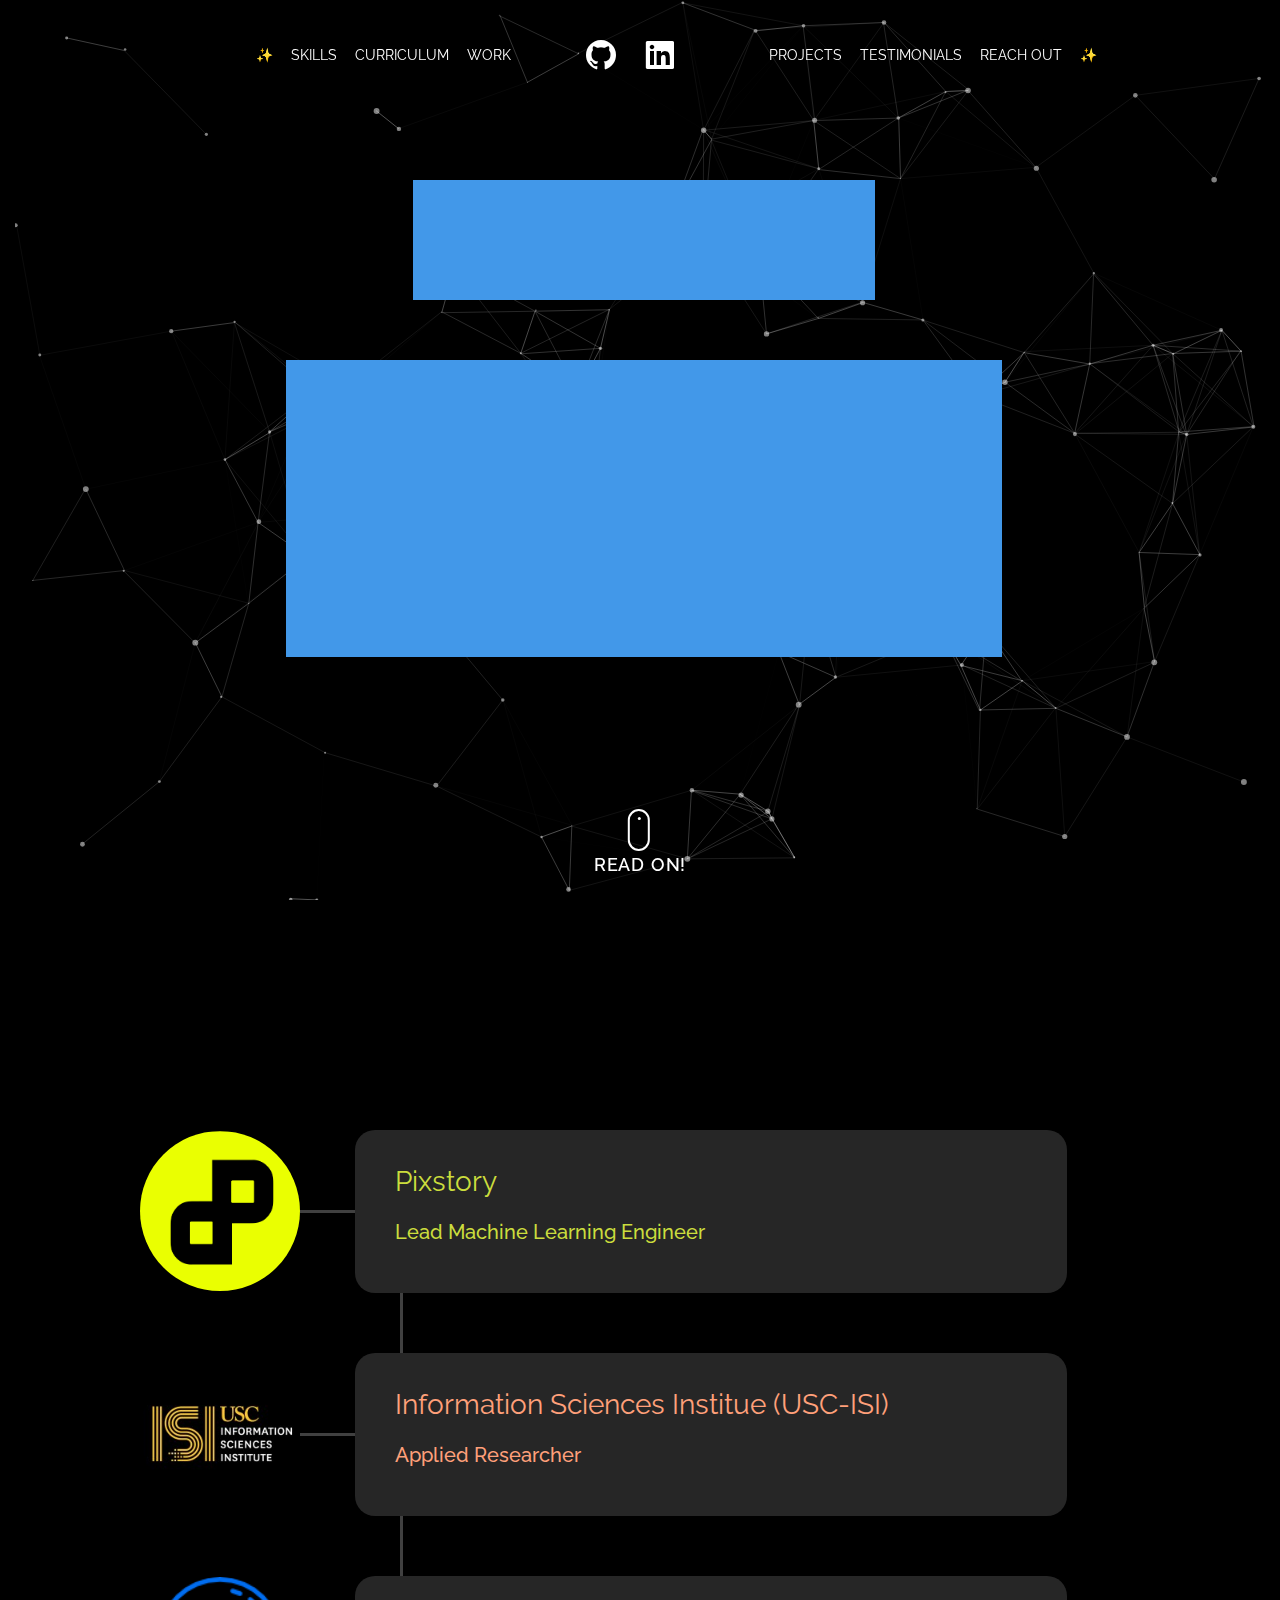
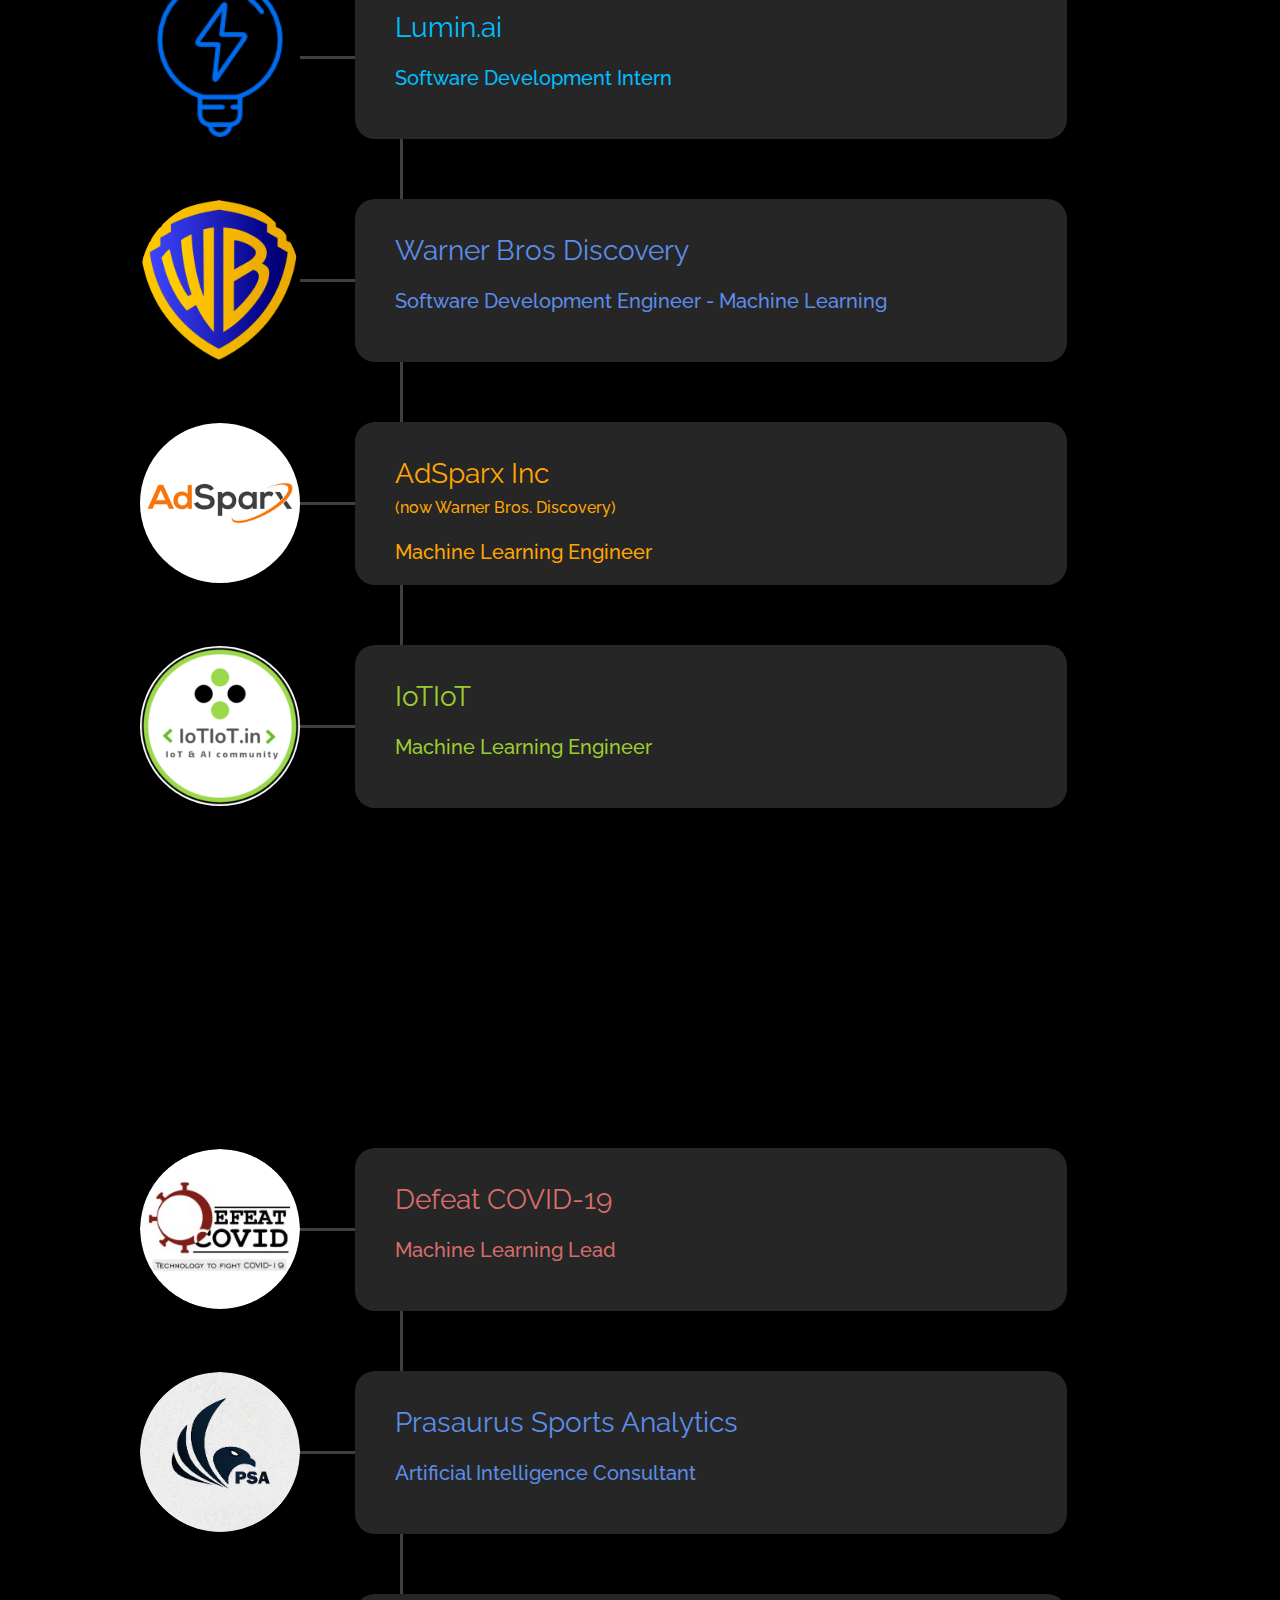
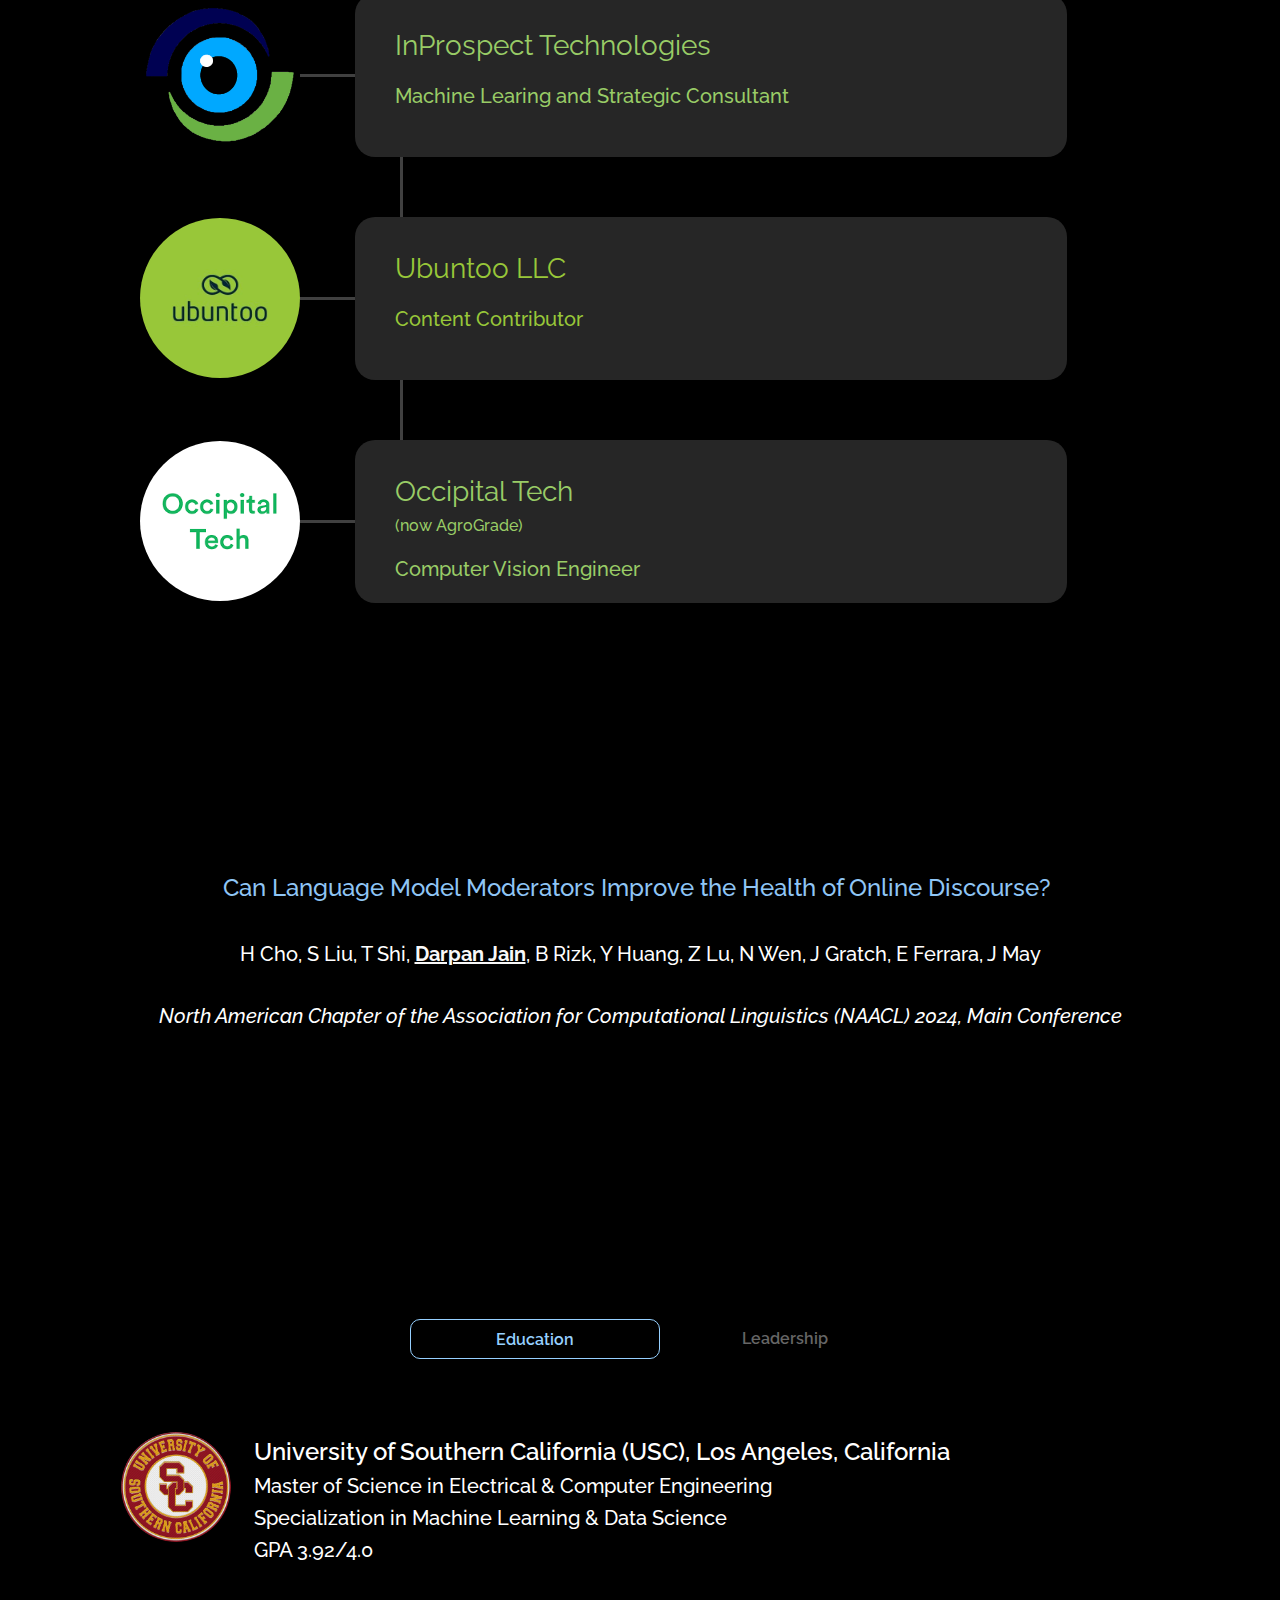
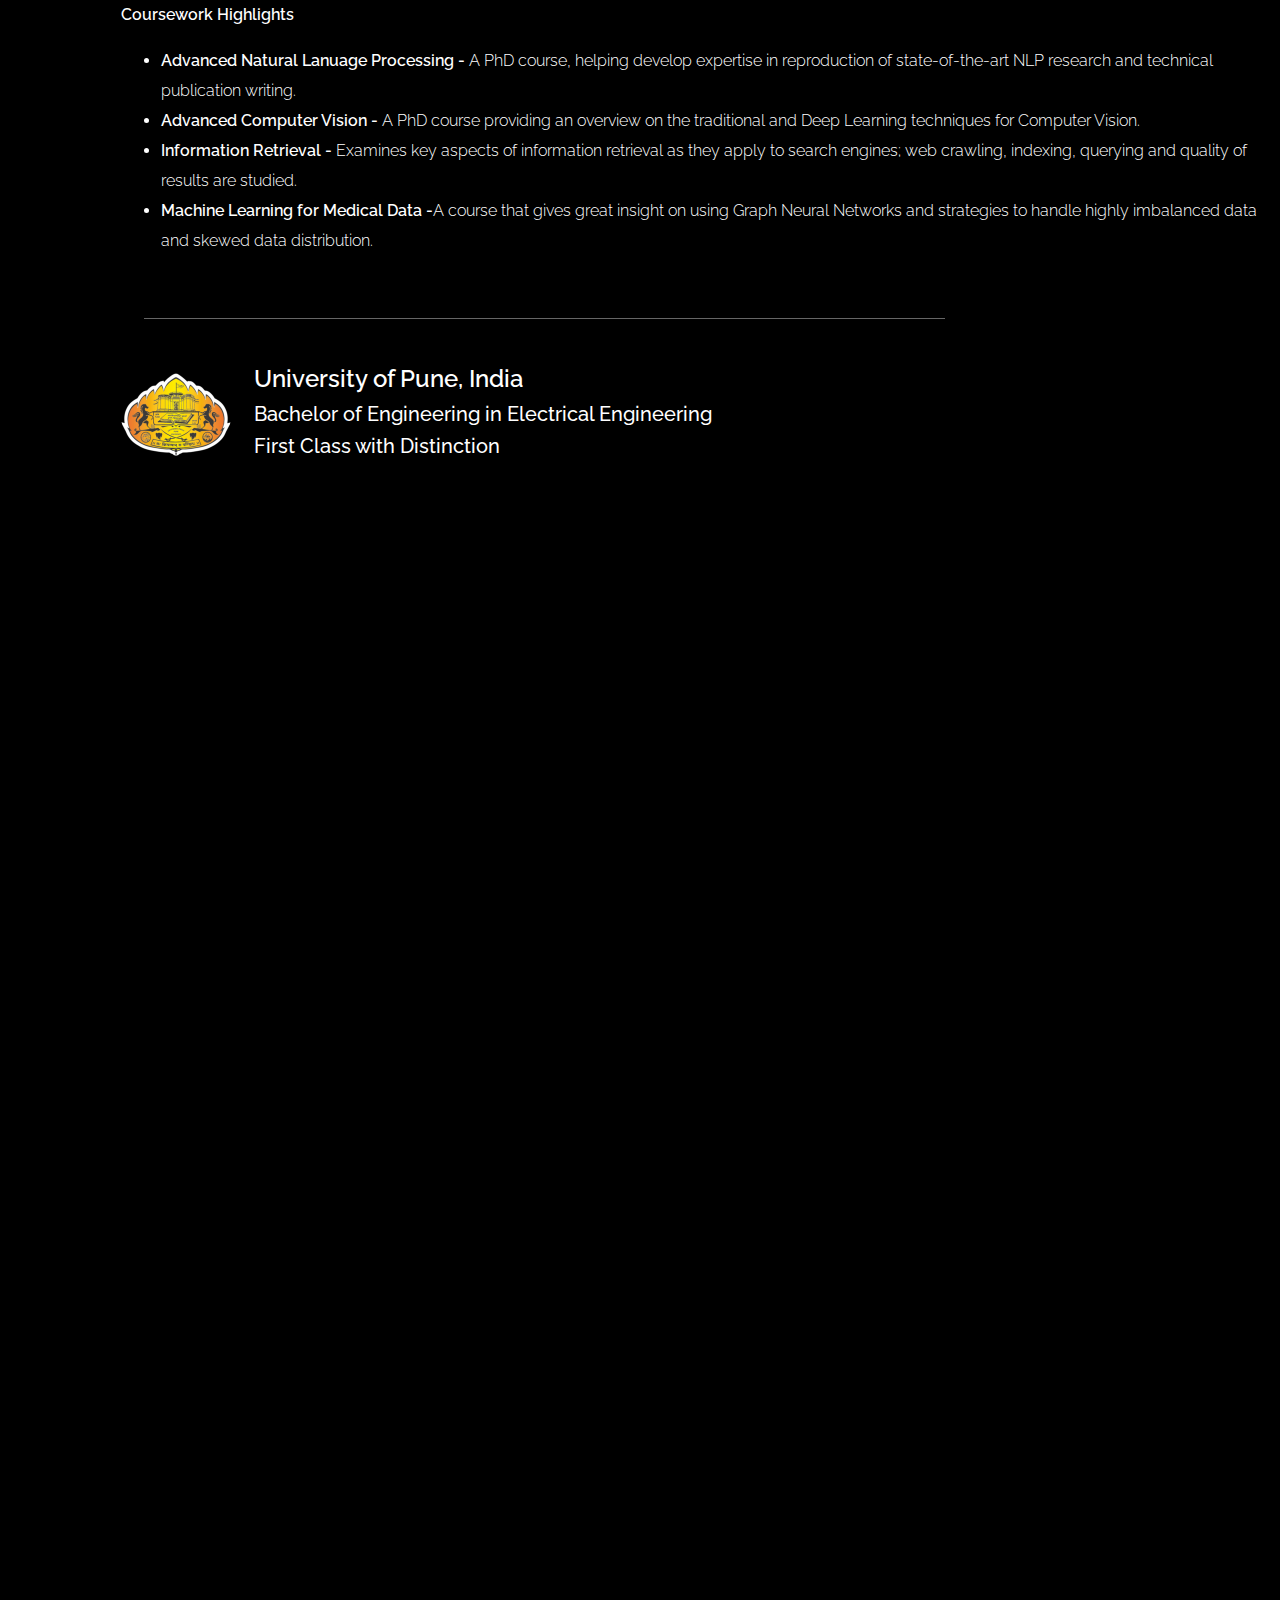
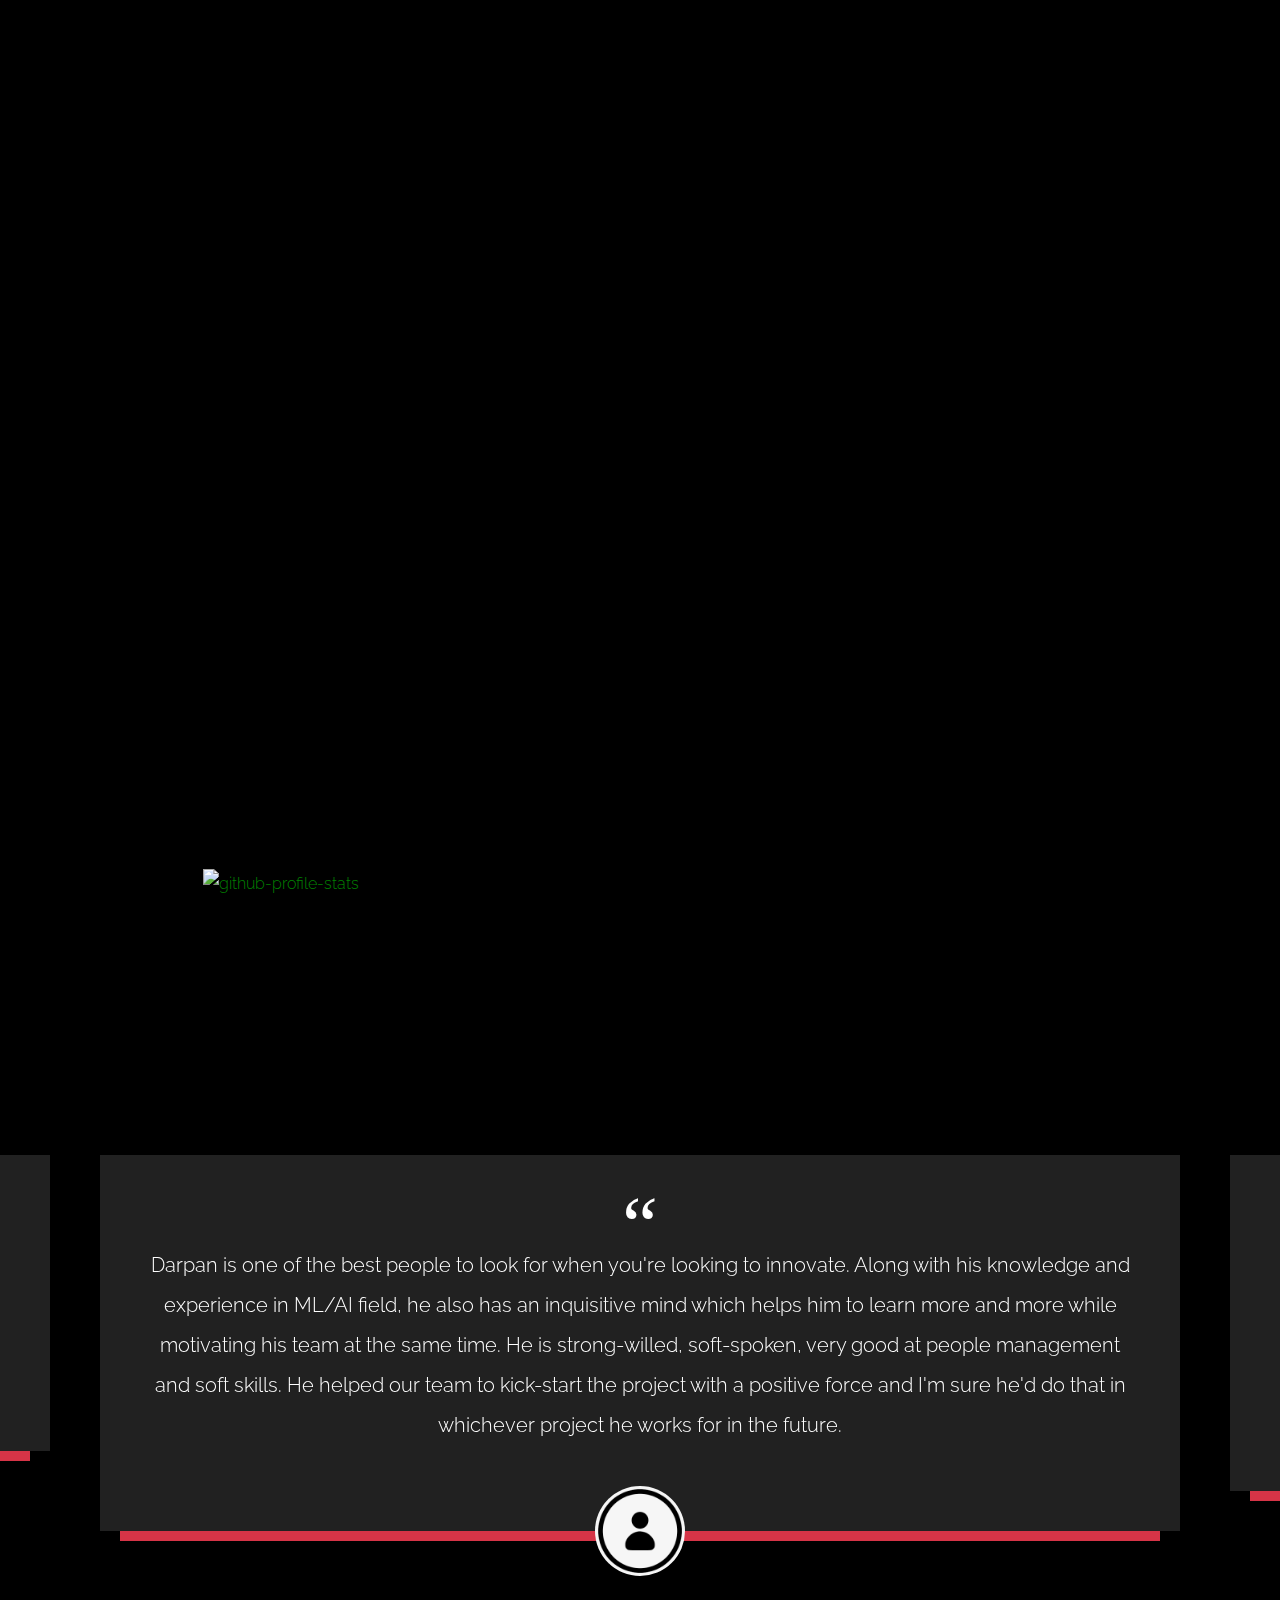
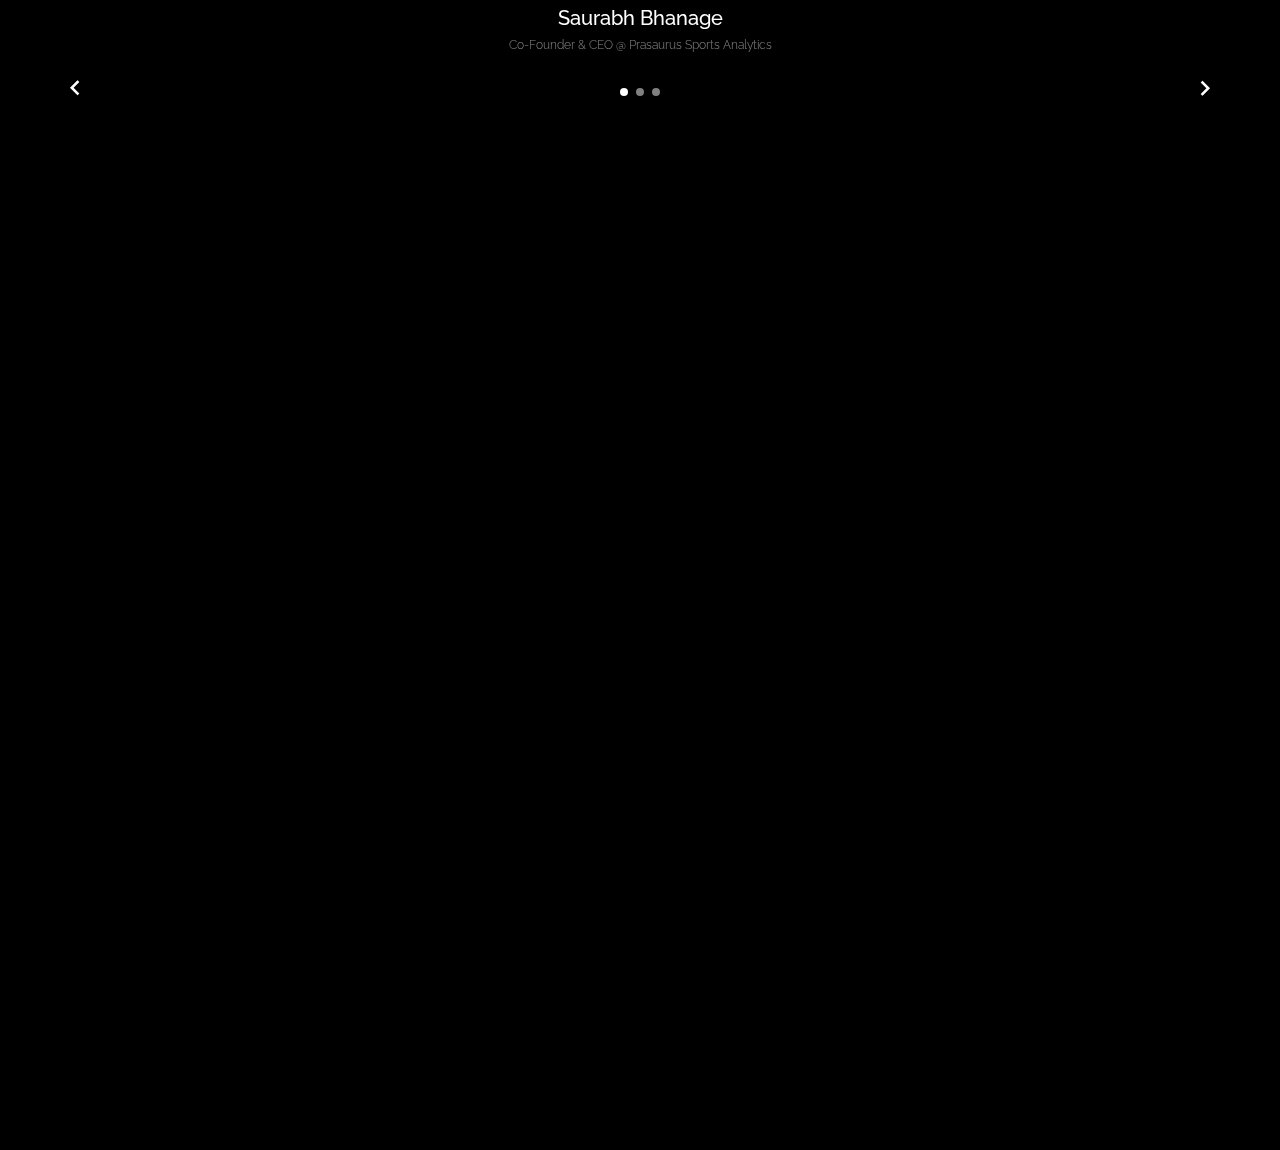
==== commit e4907ee6: "Update publication with NAACL 2024 acceptance" ====
--- a/index.html
+++ b/index.html
@@ -556,9 +556,11 @@
             <h2 class="heading-h2 text-center divider"><span class="gsap-reveal">Publications</span></h2>
             <span class="gsap-reveal"><img src="images/divider.png" alt="divider" width="76"></span>
             <br><br>
-              <h4 style="font-weight: 500;">Can Language Model Moderators Improve the Health of Online Discourse?&nbsp; <a style="color: #96d0ff;" href="https://arxiv.org/abs/2311.10781"><i style="font-size: 30px;" class="ai ai-arxiv"></i></a></h4>
+              <h4 style="font-weight: 500;"><a style="color: #8fc5f5;" href="https://arxiv.org/abs/2311.10781"> Can Language Model Moderators Improve the Health of Online Discourse?&nbsp; </a> <a style="color: #96d0ff;" href="https://arxiv.org/abs/2311.10781"><i style="font-size: 30px;" class="ai ai-arxiv"></i></a></h4>
               <br>
-              <h5 class="justify-content-center text-center">Hyundong Cho, Shuai Liu, Taiwei Shi, <strong><u>Darpan Jain</u></strong>, Basem Rizk, Yuyang Huang, Zixun Lu, Nuan Wen, Jonathan Gratch, Emilio Ferrara, Jonathan May</h5>
+              <h5 class="justify-content-center text-center">H Cho, S Liu, T Shi, <a style="color: #f8f8f8;" href="https://darpanjain.com/"><strong><u>Darpan Jain</u></strong></a>, B Rizk, Y Huang, Z Lu, N Wen, J Gratch, E Ferrara, J May</h5>
+              <br>
+              <h5><em>North American Chapter of the Association for Computational Linguistics (NAACL) 2024, Main Conference</em></h5>
           </div>
       </section>
       <!-- END Publications -->
--- a/css/style.css
+++ b/css/style.css
@@ -2419,6 +2419,10 @@
   color: yellowgreen;
 }
 
+.tm-text-crorange {
+  color: rgb(224, 147, 47);
+}
+
 .tm-text-pixneon {
   color: rgb(203, 221, 61);
 }
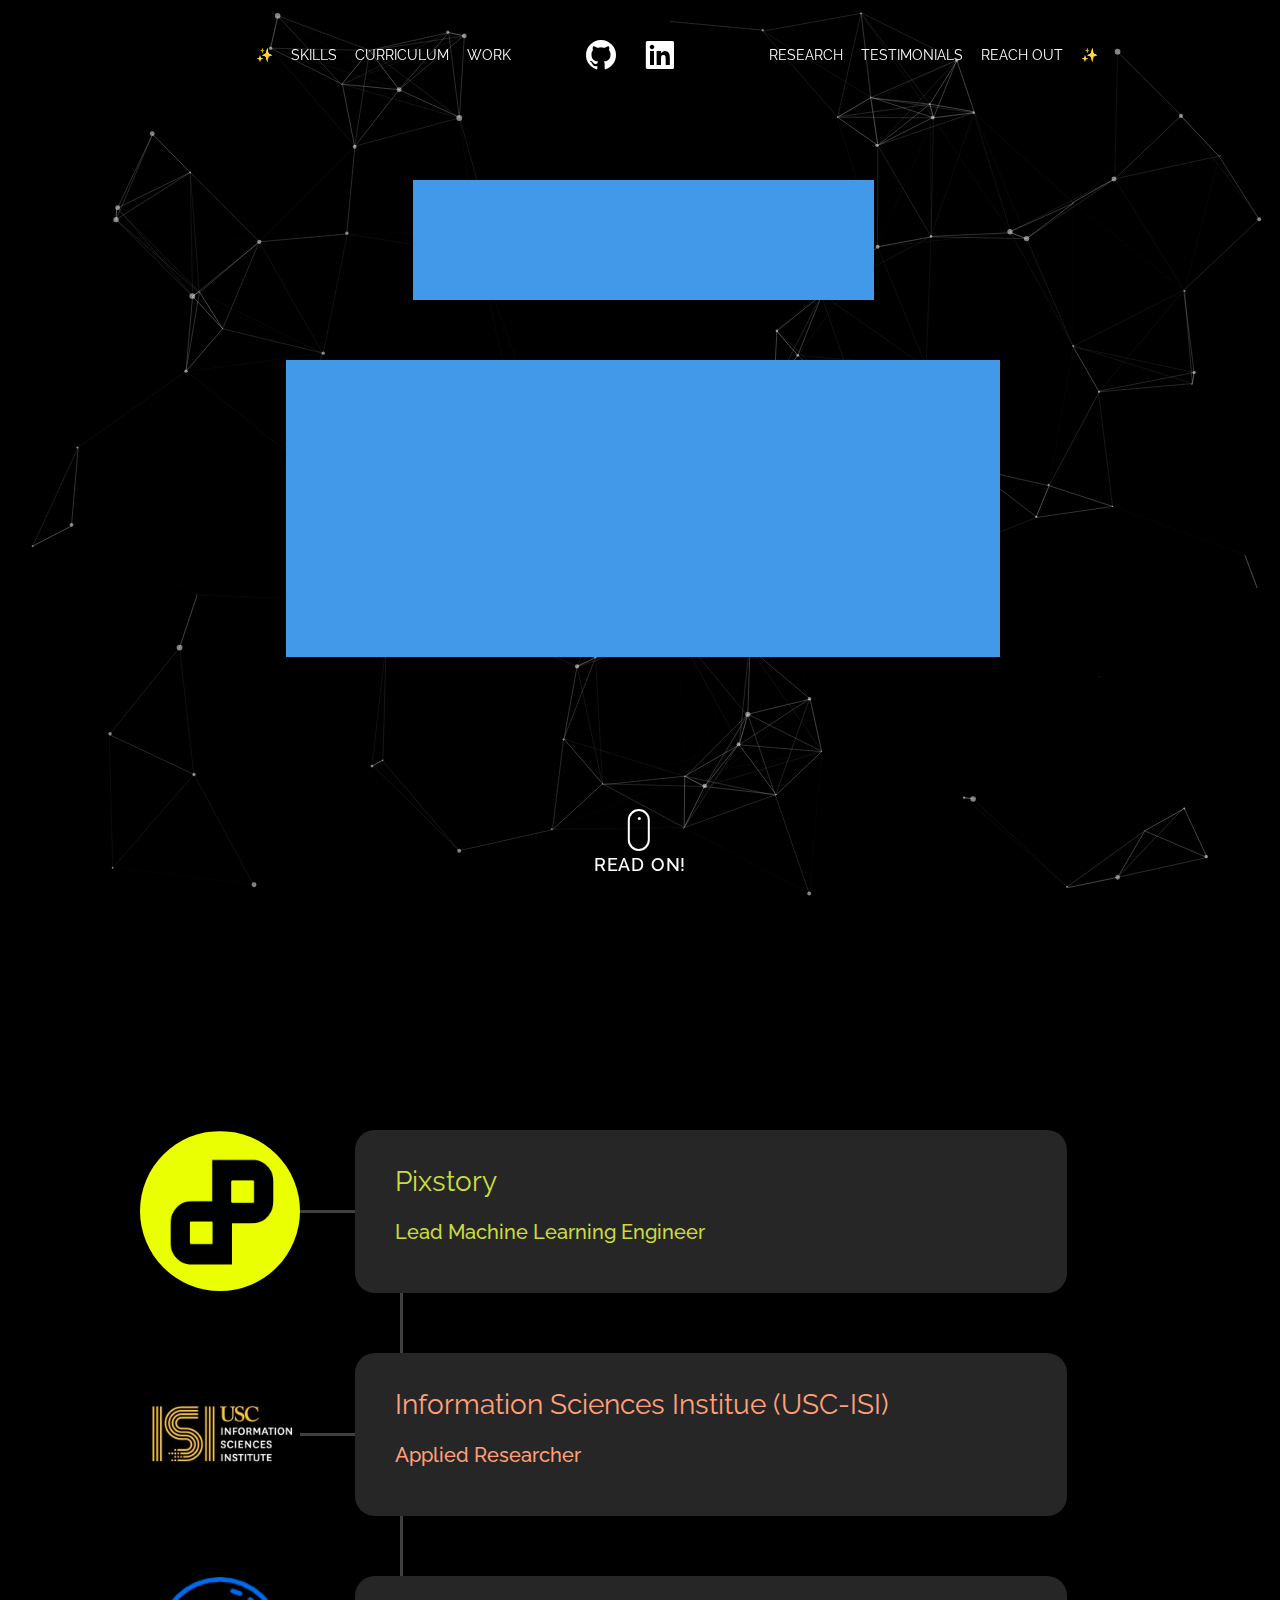
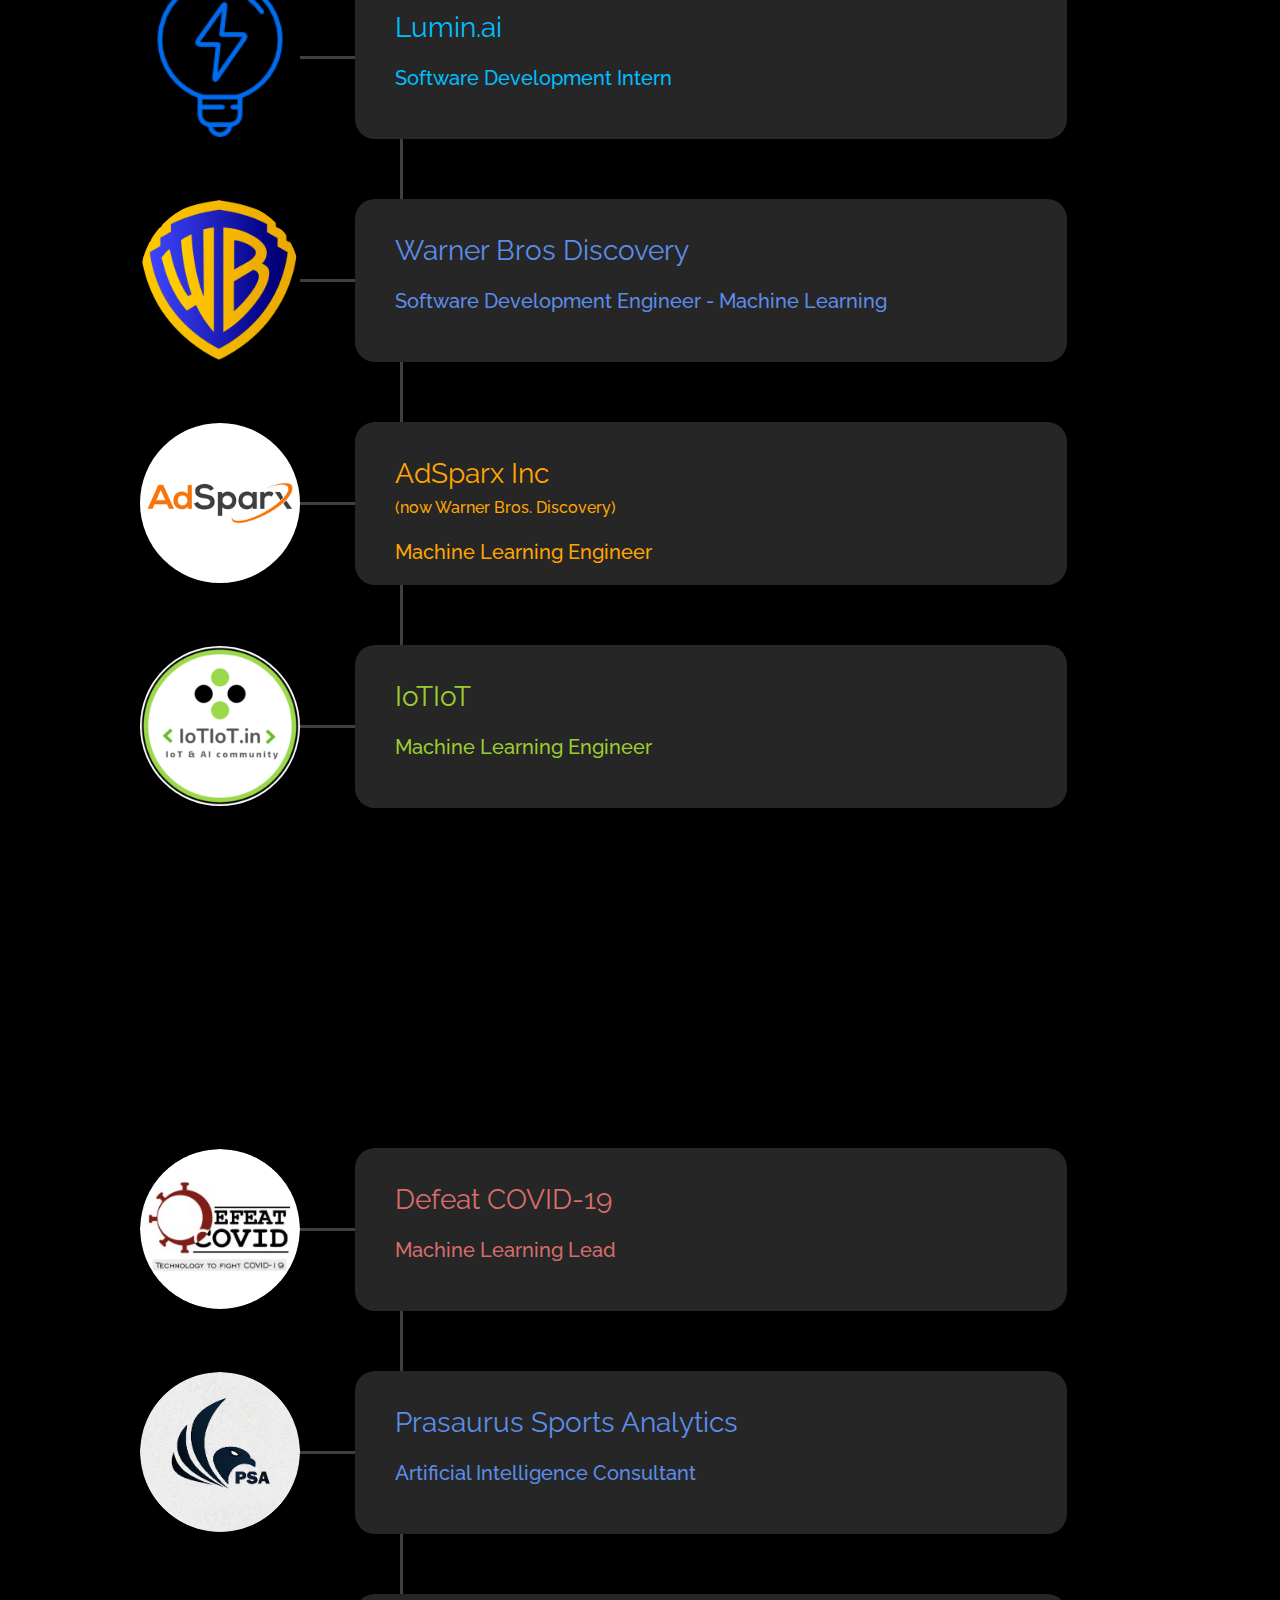
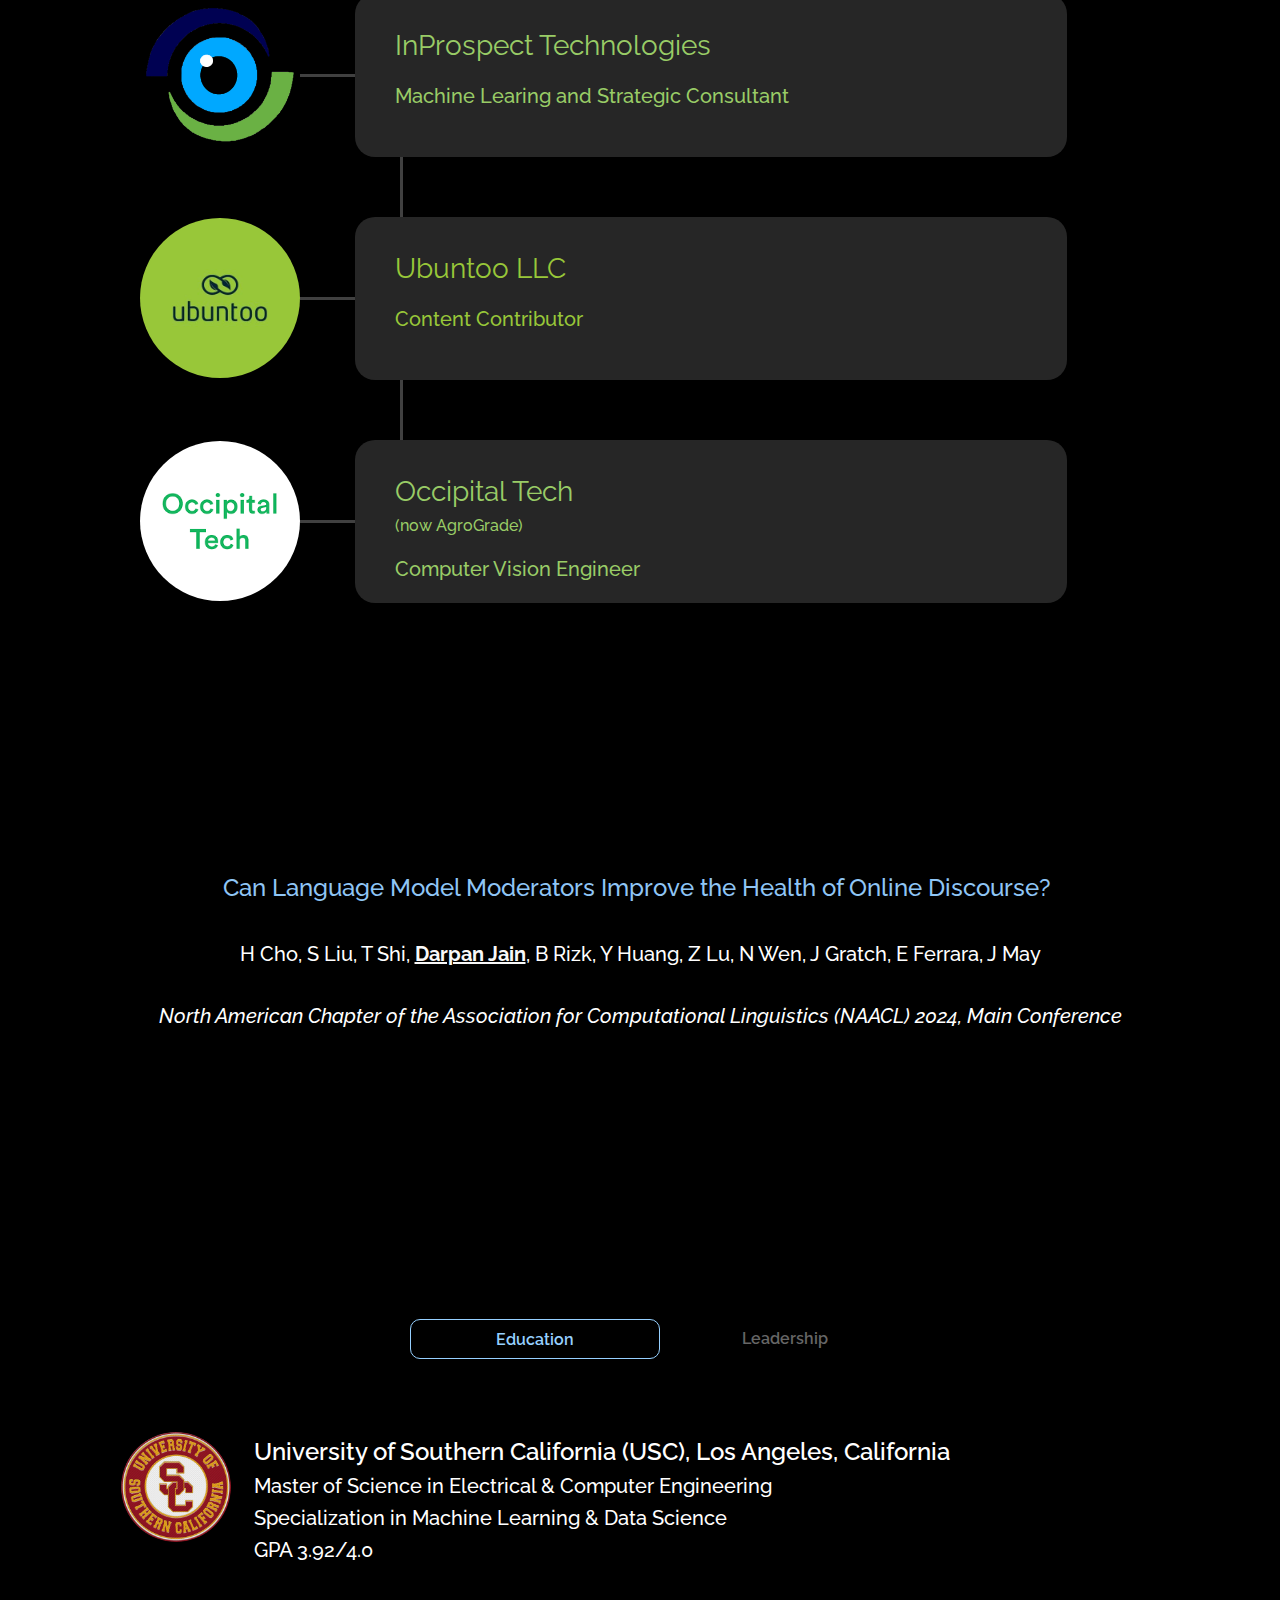
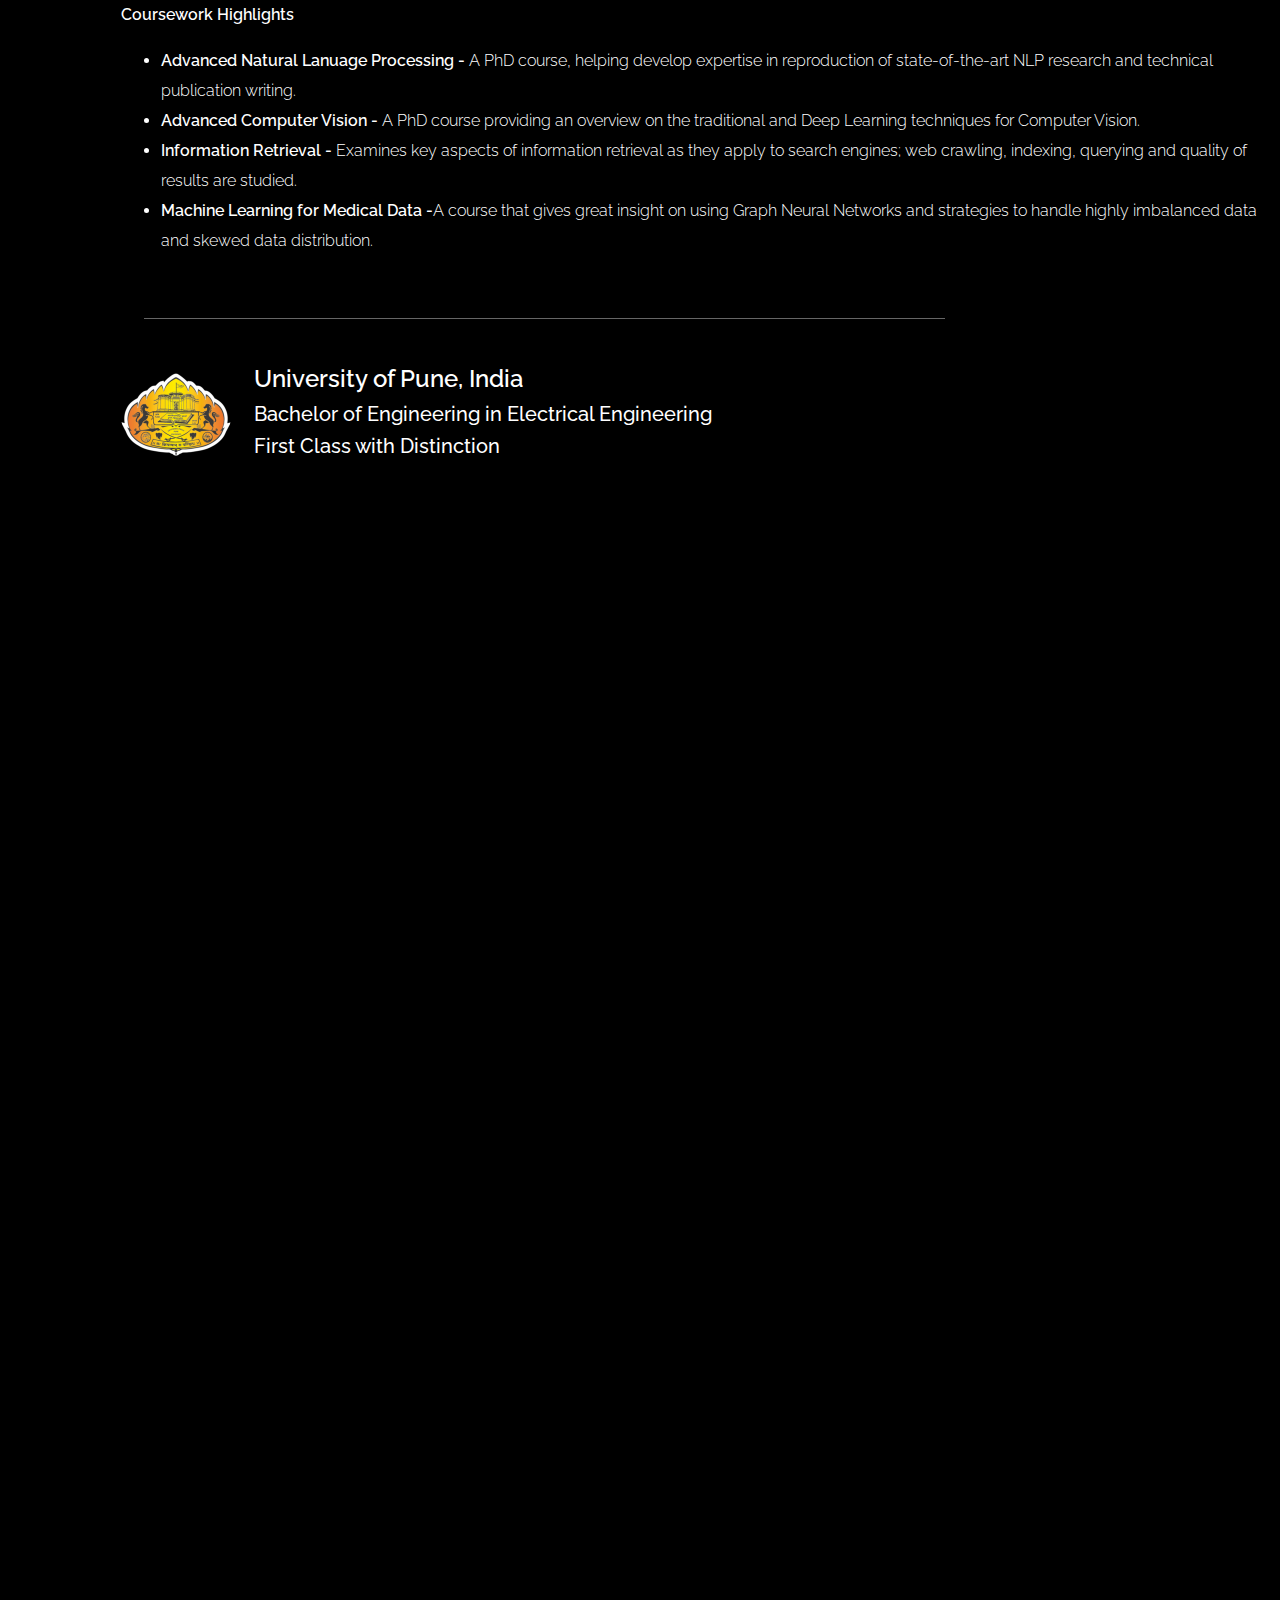
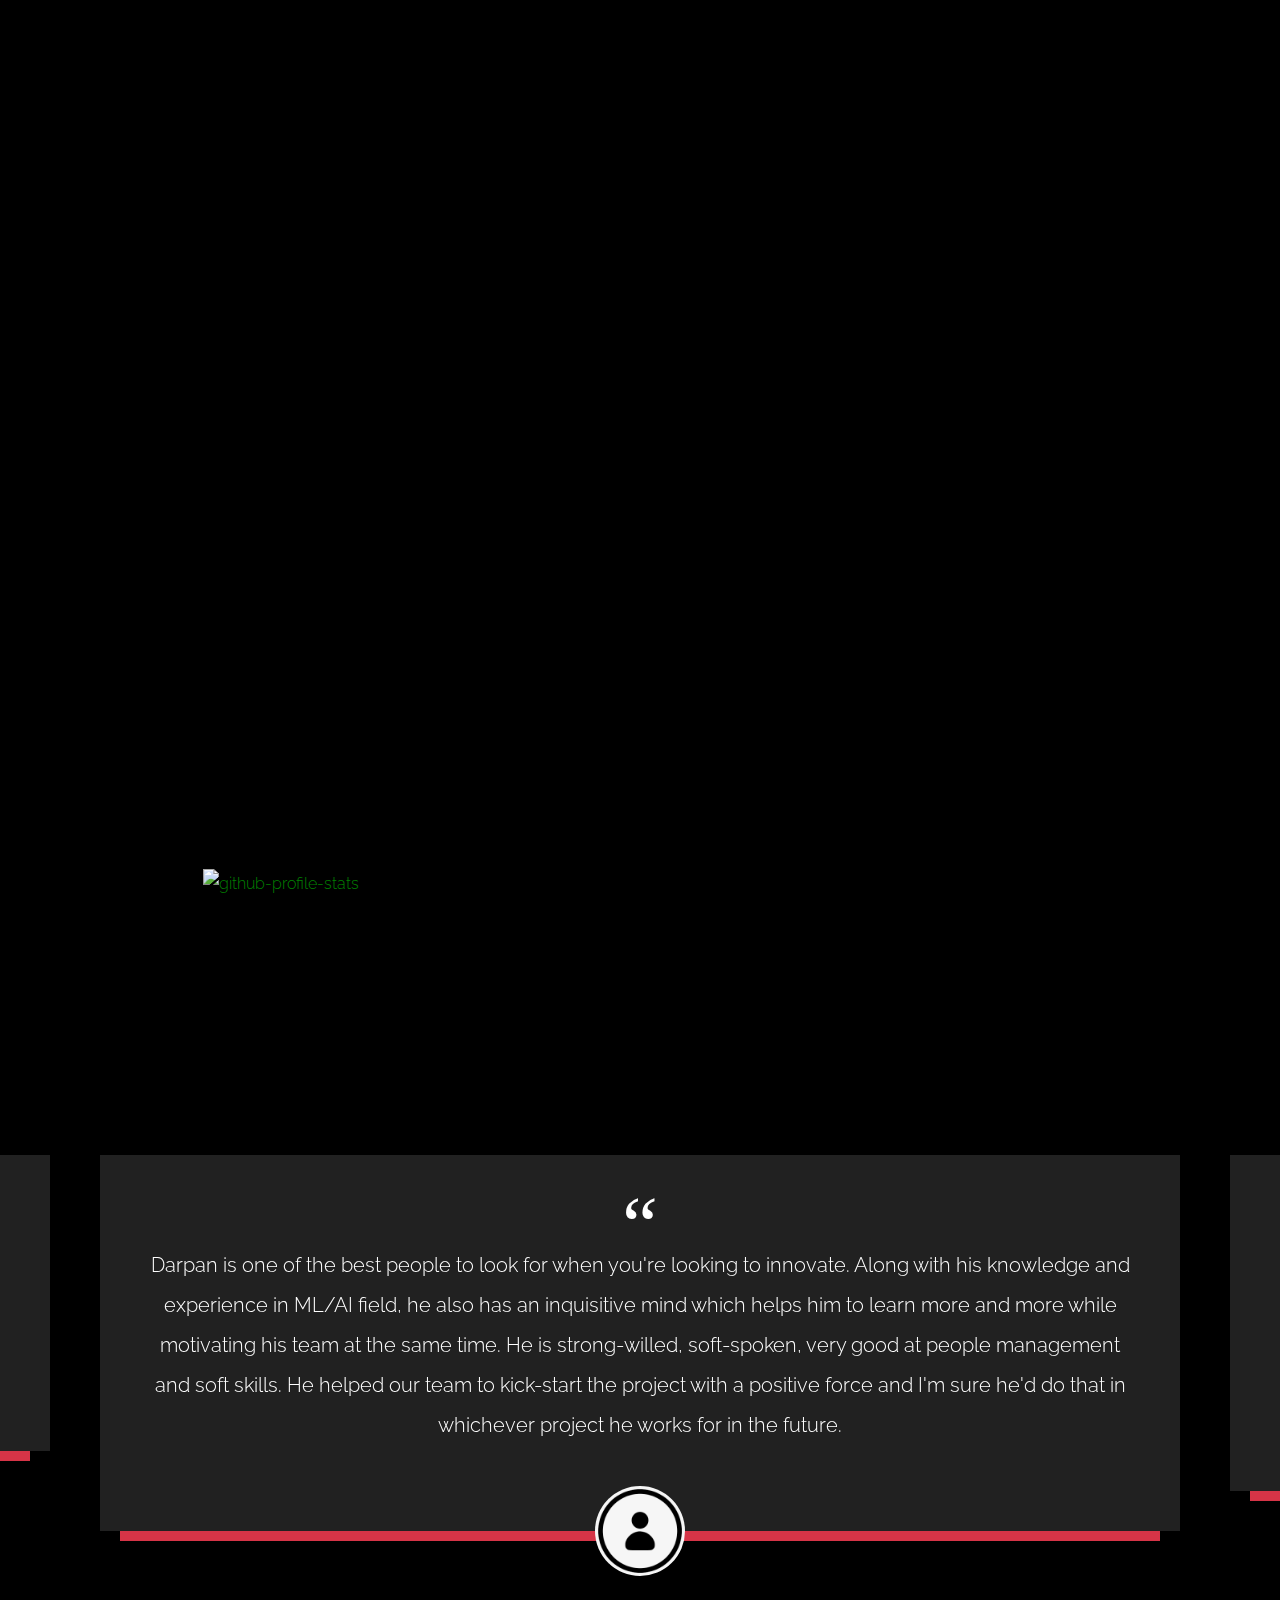
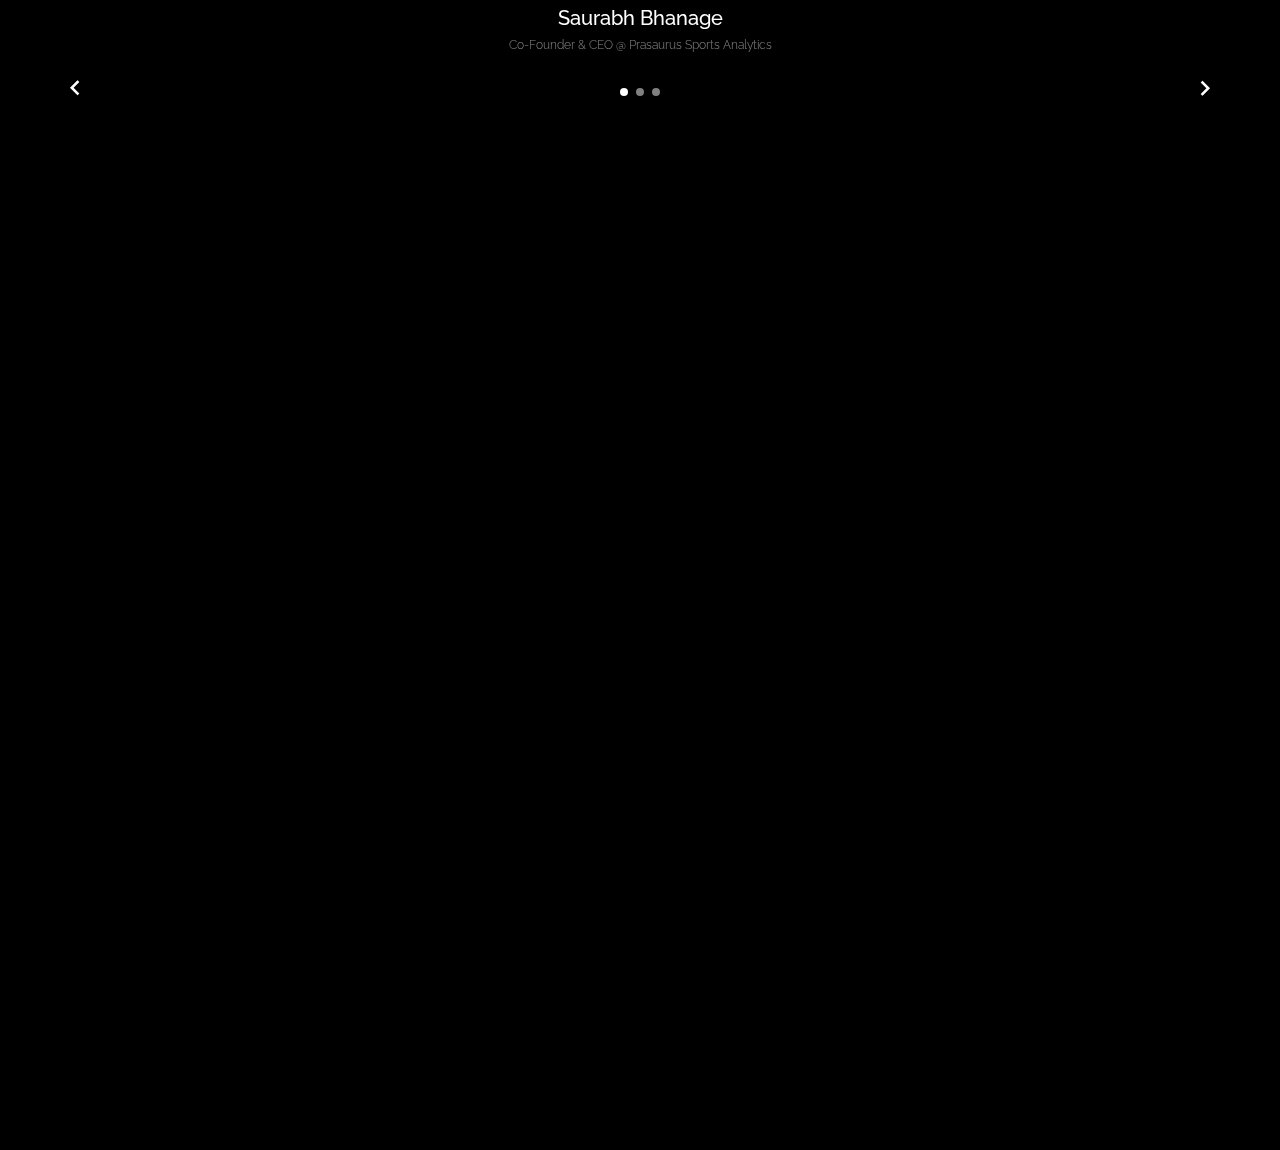
==== commit dbbd0f3e: "Update link to publications and research section" ====
--- a/index.html
+++ b/index.html
@@ -118,7 +118,7 @@
             <div class="col-md-5 text-right text-lg-left">
               <ul class="site-nav-ul js-clone-nav text-left d-none d-lg-inline-block">
                 <!-- <li><a href="#curriculum-section" class="nav-link">CURRICULUM</a></li> -->
-                <li><a href="#projects-section" class="nav-link">PROJECTS</a></li>
+                <li><a href="#publications-section" class="nav-link">RESEARCH</a></li>
                 <li><a href="#testimonial-section" class="nav-link">TESTIMONIALS</a></li>
                 <li><a href="#contact-section" class="nav-link">REACH OUT</a></li>
                 <li><a title="Easter Egg!" href="https://darpanjain.com/anti-anxiety.github.io/" class="nav-link">✨</a></li>
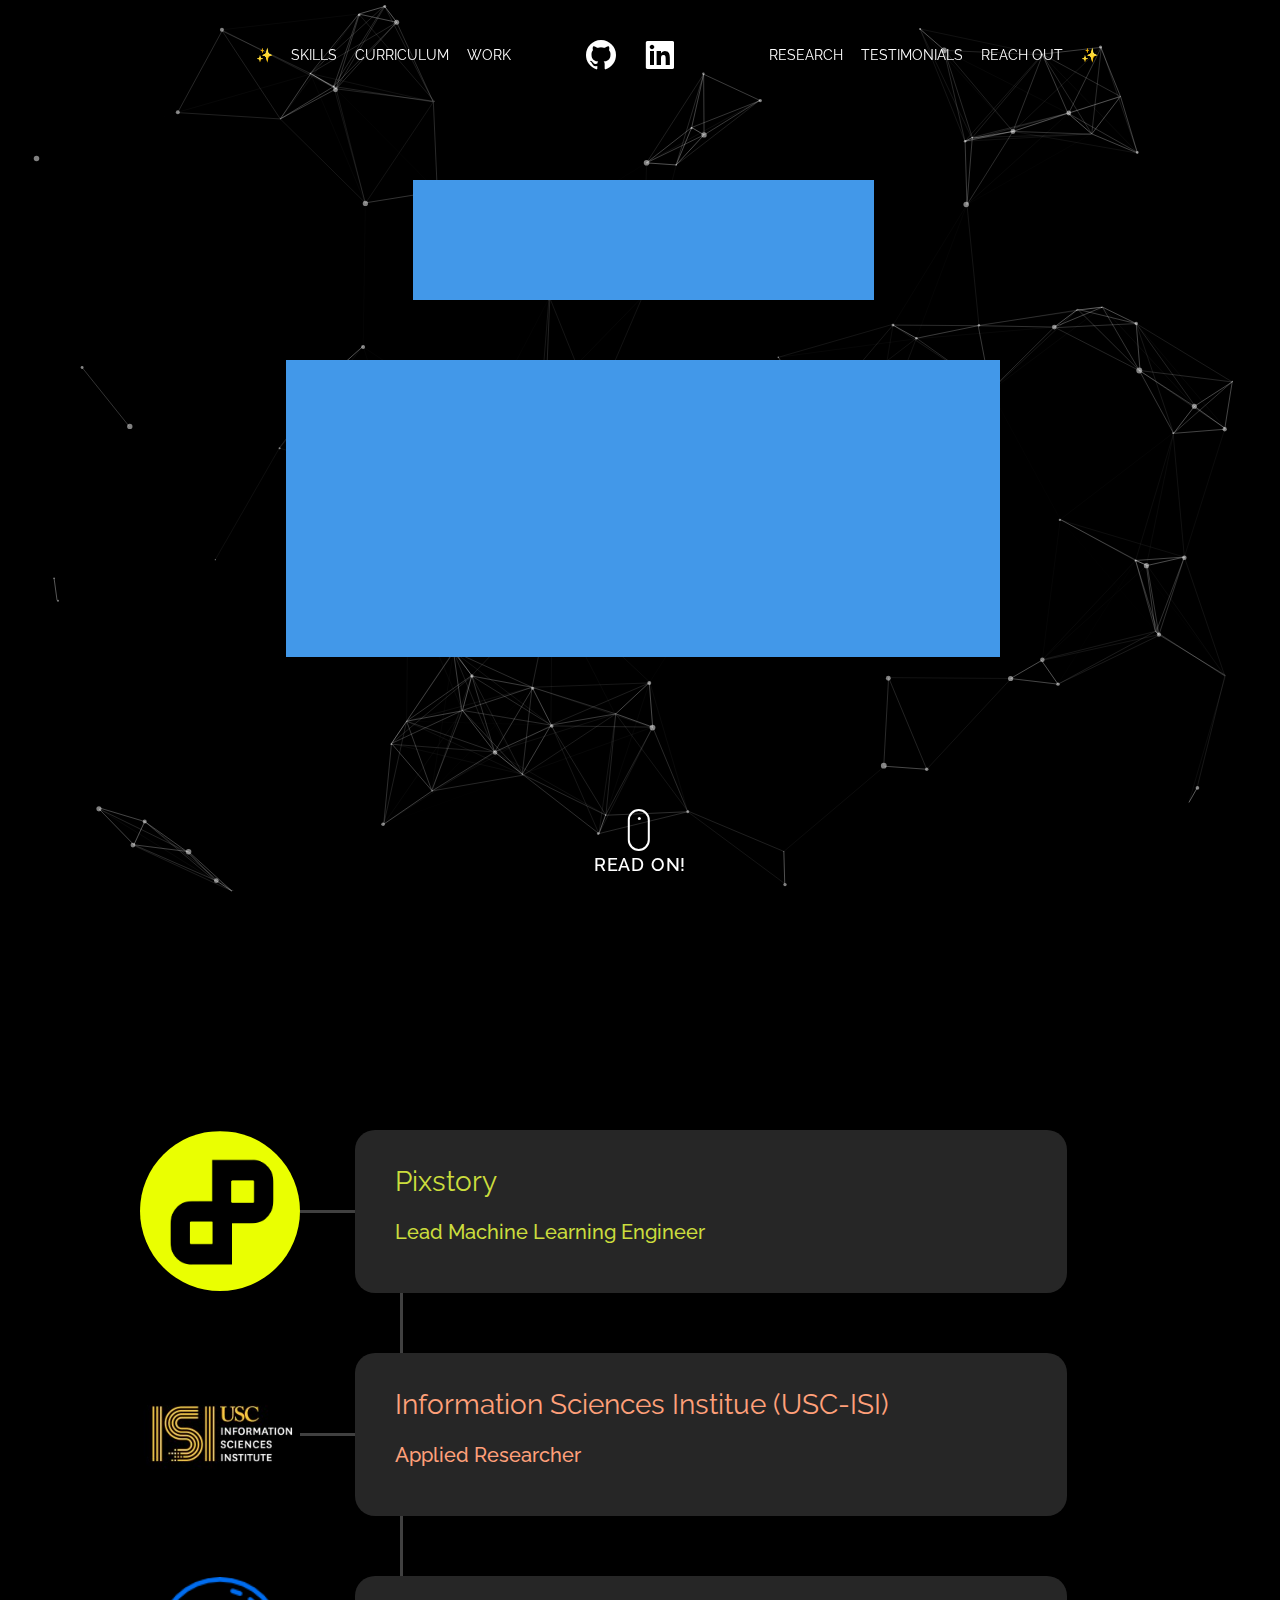
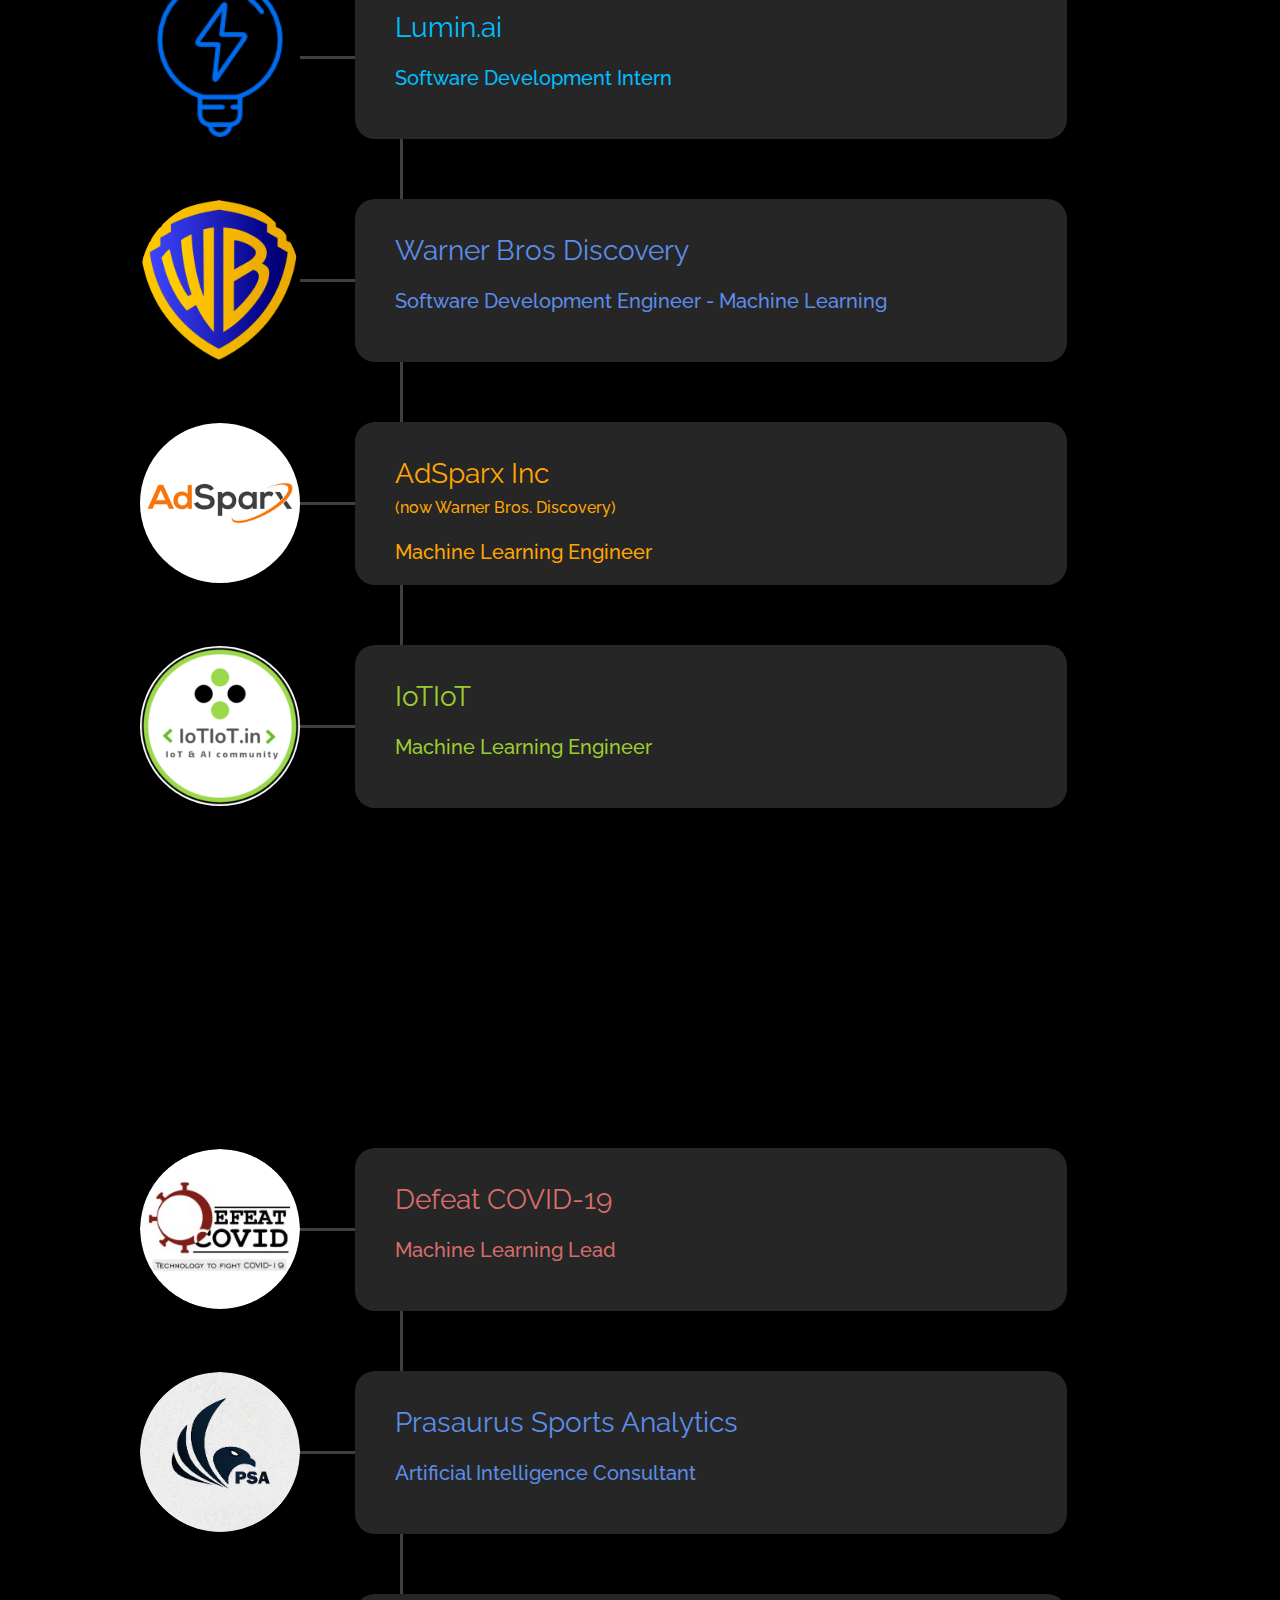
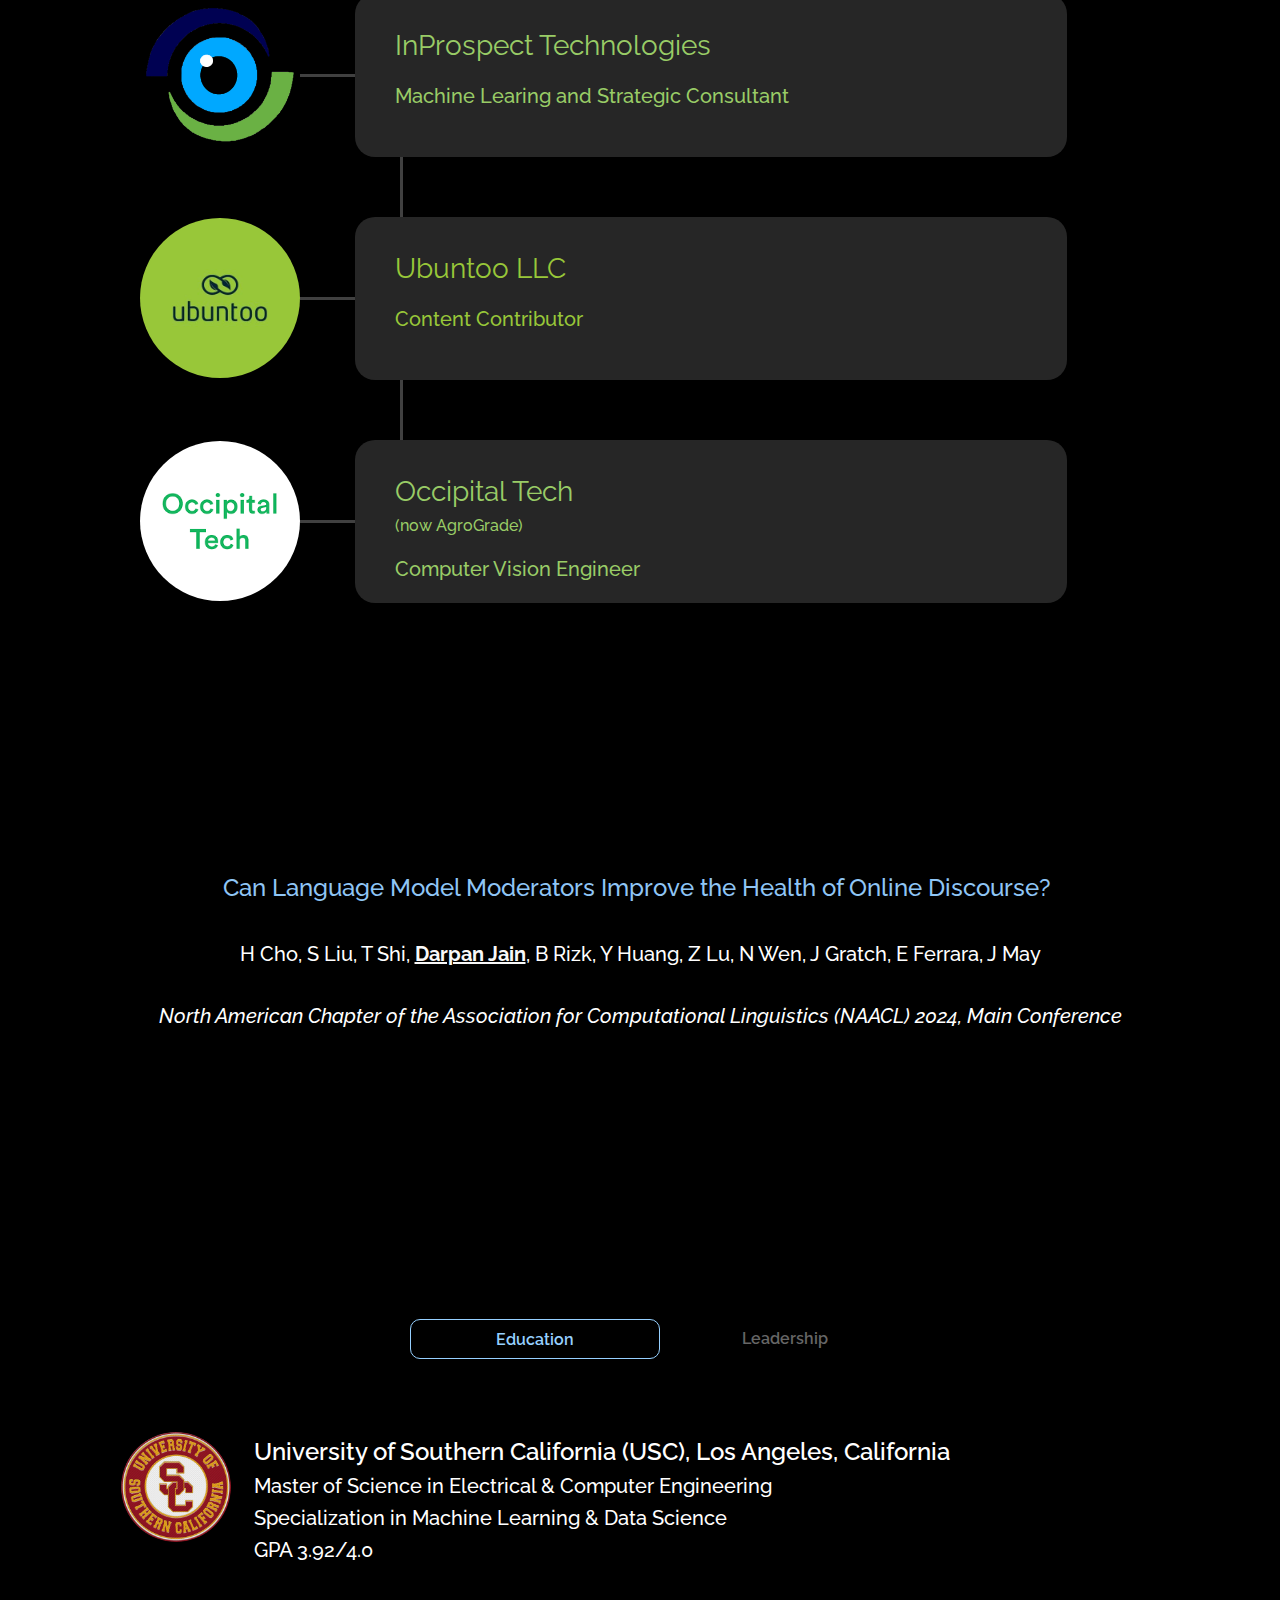
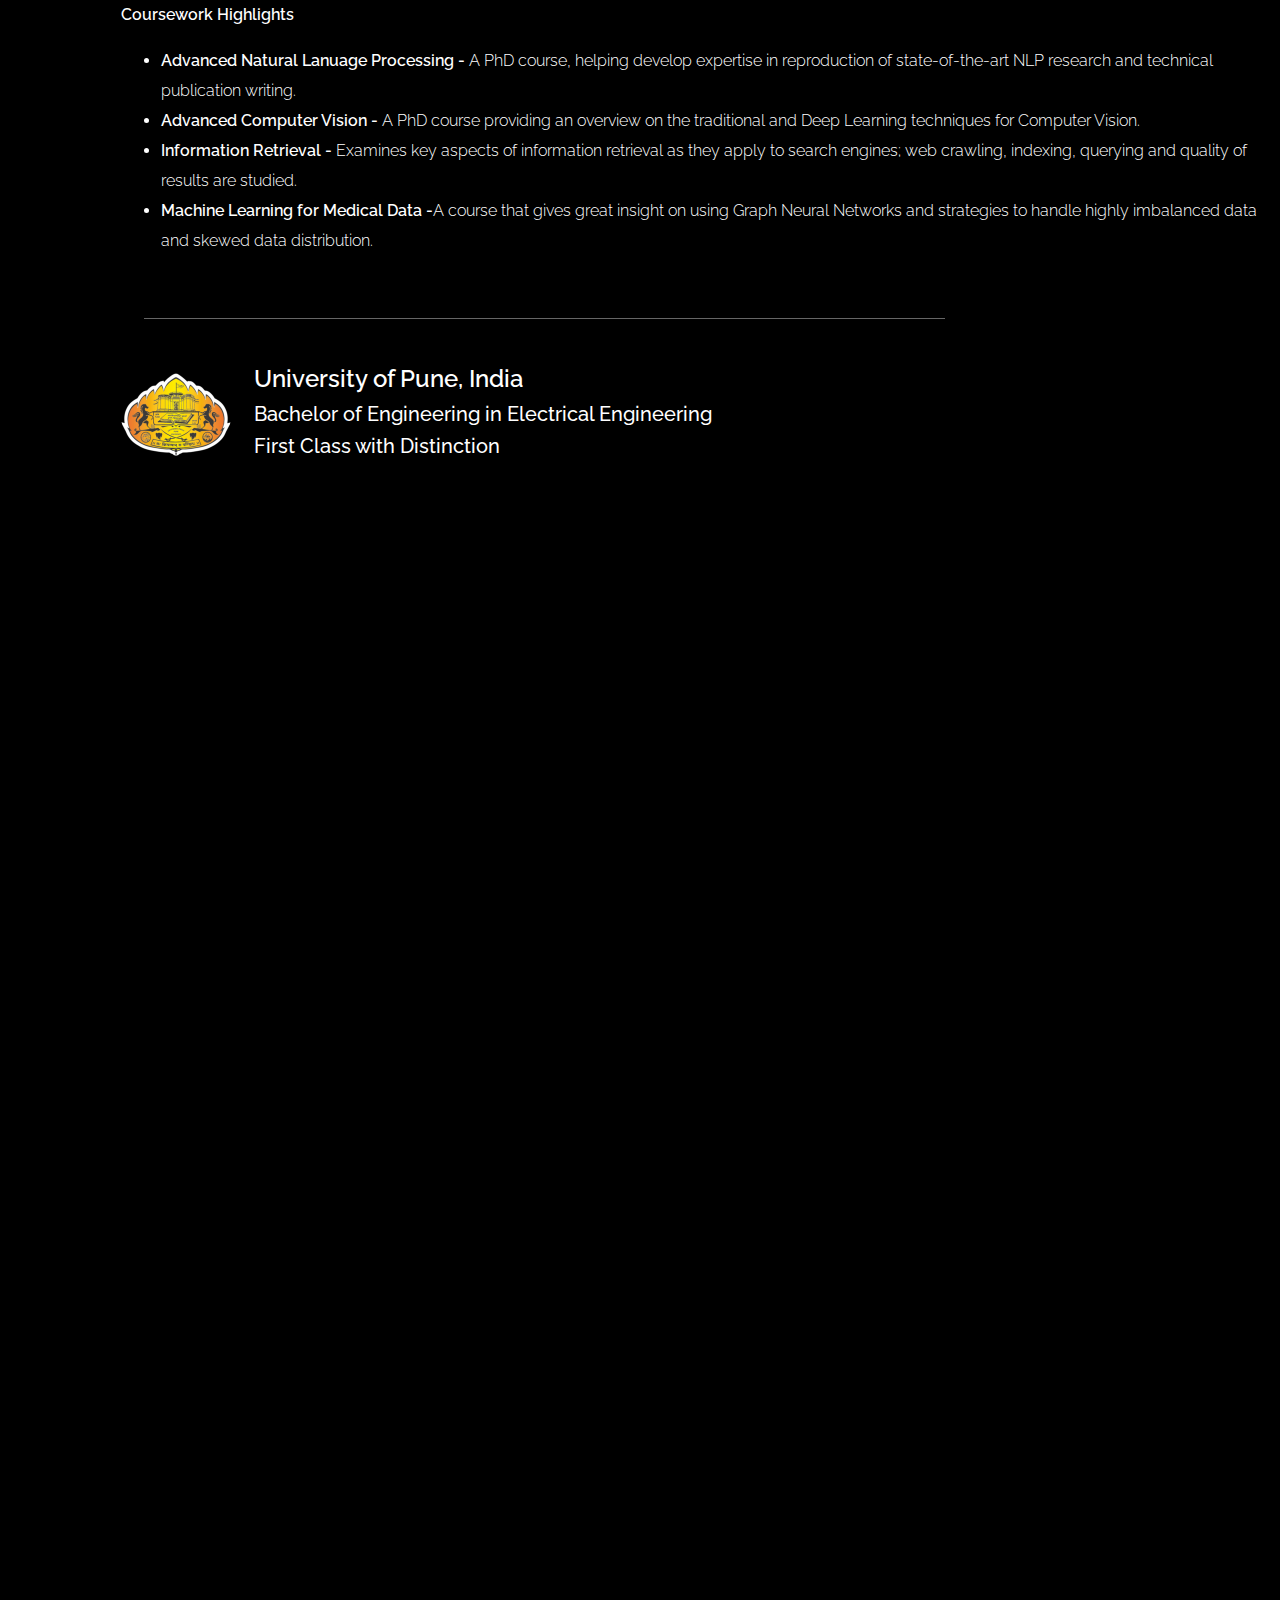
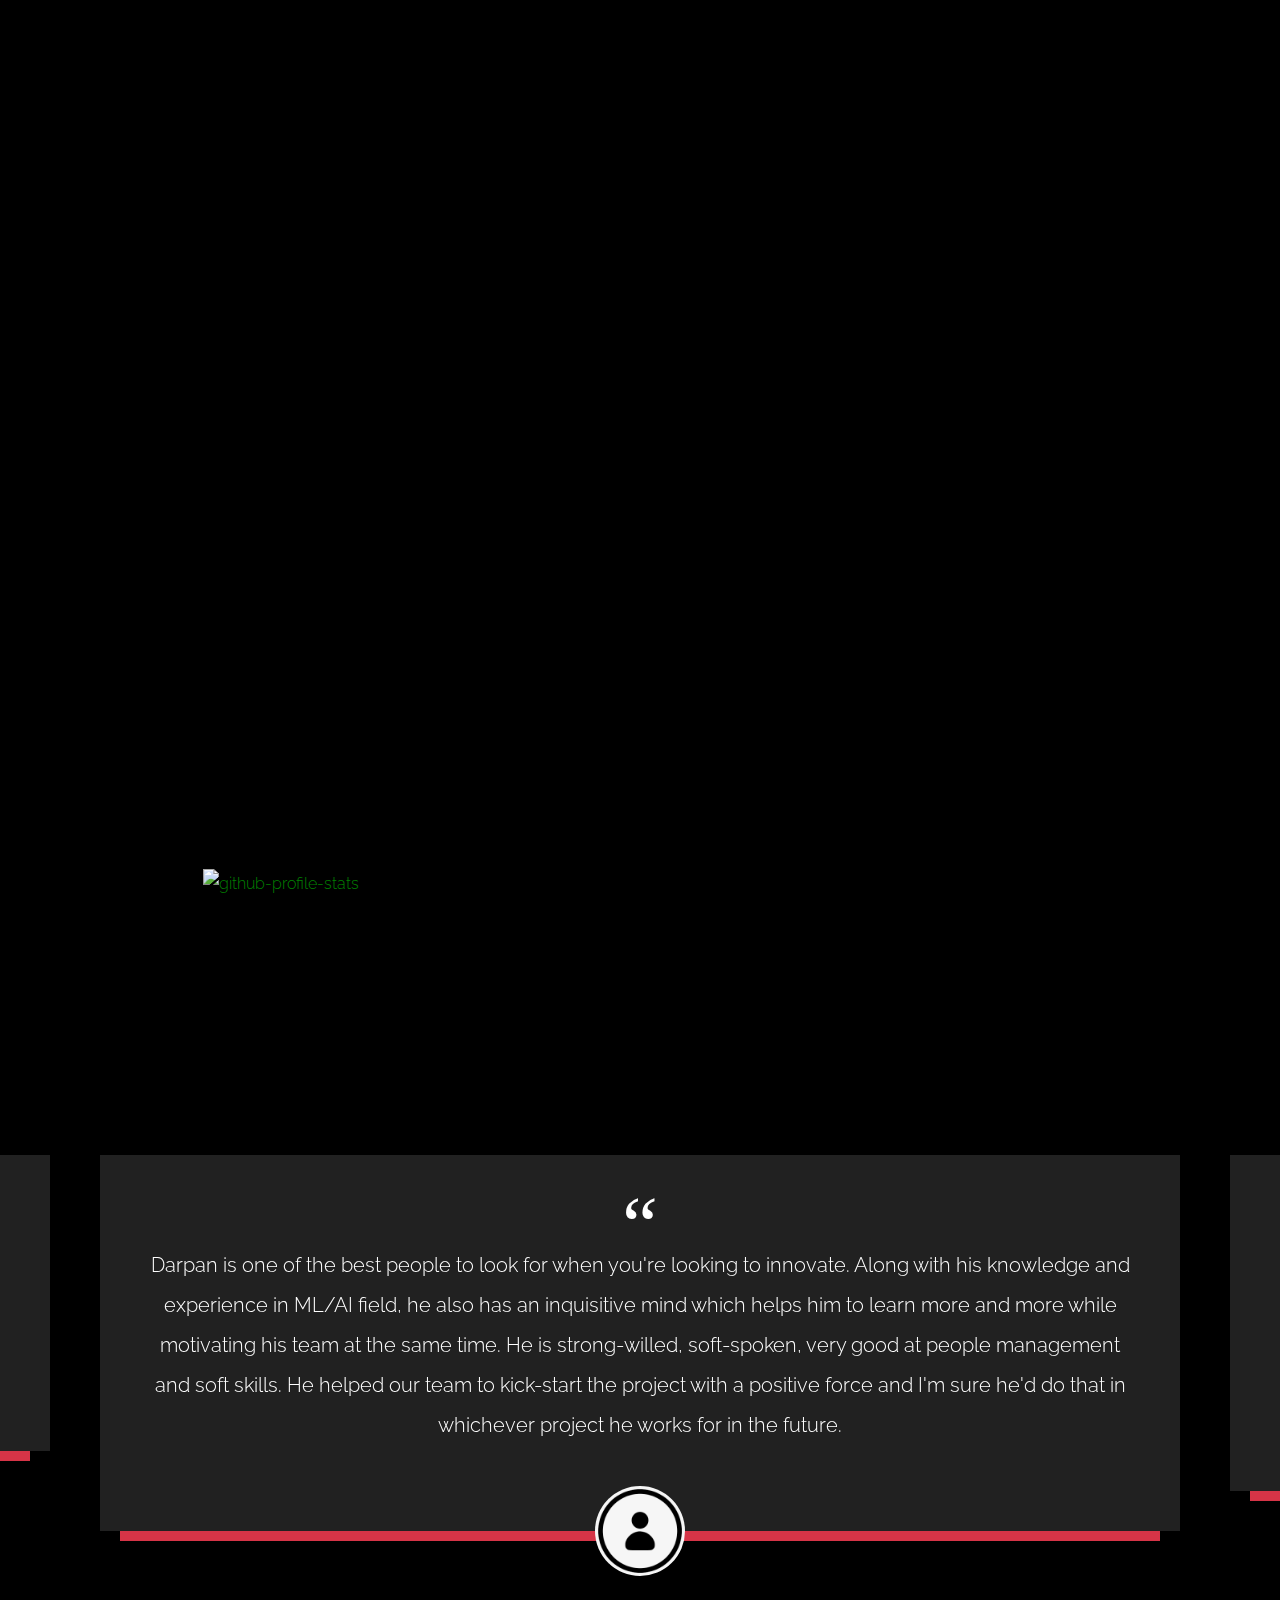
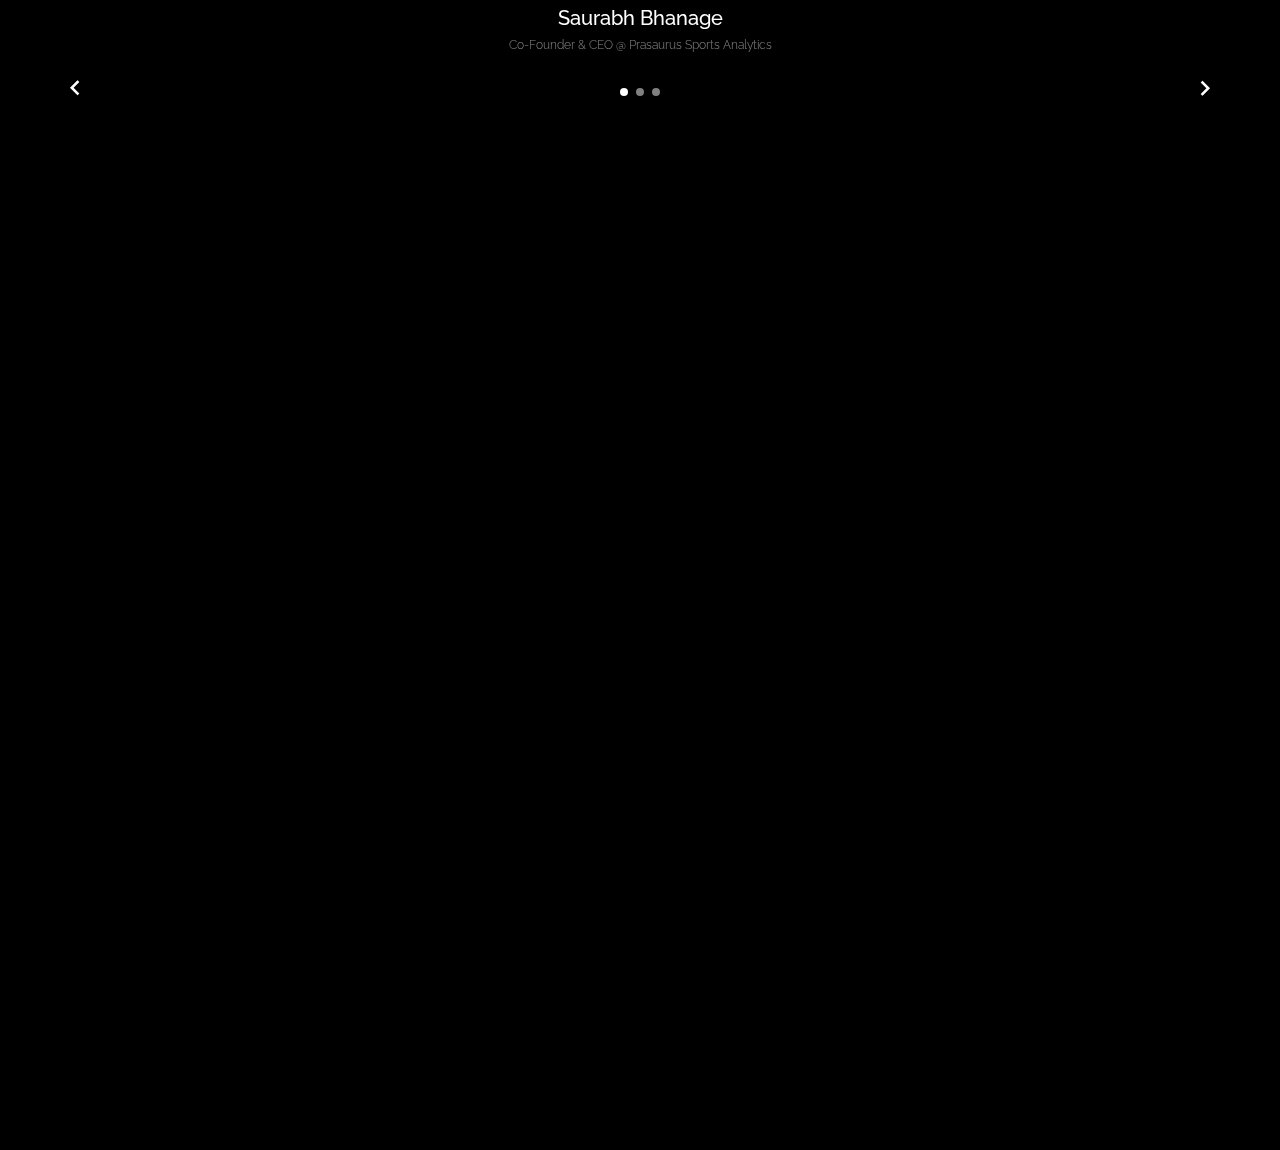
==== commit bd24b0b1: "Add comments to work and consulting sections" ====
--- a/index.html
+++ b/index.html
@@ -172,7 +172,8 @@
           </div>
             <div class="row tm-section-mb">
               <div class="col-lg-12">
-
+                
+                <!-- Pixstory -->
                 <div class=" tm-timeline-item">
                   <div class="tm-timeline-item-inner">
                       <img src="images/experience/pixstory.png" alt="Image" class="rounded-circle tm-img-timeline">
@@ -204,6 +205,7 @@
                   <div class="tm-timeline-connector-vertical"></div>
                 </div>
 
+                <!-- USC-ISI -->
                 <div class=" tm-timeline-item">
                   <div class="tm-timeline-item-inner">
                       <img src="images/experience/usc-isi.jpeg" alt="Image" class="rounded-circle tm-img-timeline">
@@ -238,7 +240,8 @@
                   </div>
                   <div class="tm-timeline-connector-vertical"></div>
                 </div>
-
+                
+                <!-- Lumin.ai -->
                 <div class=" tm-timeline-item">
                   <div class="tm-timeline-item-inner">
                       <img src="images/experience/lumin.png" alt="Image" class="rounded-circle tm-img-timeline">
@@ -264,7 +267,8 @@
                   </div>
                   <div class="tm-timeline-connector-vertical"></div>
                 </div>
-
+                
+                <!-- Warner Bros Discovery -->
                 <div class=" tm-timeline-item">
                     <div class="tm-timeline-item-inner">
                         <img src="images/experience/wbd-logo.png" alt="Image" class="rounded-circle tm-img-timeline">
@@ -294,7 +298,8 @@
 
                     <div class="tm-timeline-connector-vertical"></div>
                 </div>
-
+                
+                <!-- AdSparx -->
                 <div class="tm-timeline-item">
                       <div class="tm-timeline-item-inner">
                           <img src="images/experience/adsparx-logo.png" alt="Image" class="rounded-circle tm-img-timeline">
@@ -334,6 +339,7 @@
                       <div class="tm-timeline-connector-vertical"></div>
                 </div>
 
+                <!-- IoTIoT -->
                 <div class="tm-timeline-item">
                       <div class="tm-timeline-item-inner">
                           <img src="images/experience/iotiot-logo.png" alt="Image" class="rounded-circle tm-img-timeline">
@@ -383,6 +389,8 @@
           </div>
             <div class="row tm-section-mb">
                 <div class="col-lg-12">
+
+                    <!-- Defeat Covid -->
                     <div class=" tm-timeline-item">
                         <div class="tm-timeline-item-inner">
                             <img src="images/experience/defeat-covid-logo.png" alt="Image" class="rounded-circle tm-img-timeline">
@@ -419,6 +427,7 @@
                         <div class="tm-timeline-connector-vertical"></div>
                     </div>
 
+                    <!-- Prasaurus -->
                     <div class="tm-timeline-item">
                         <div class="tm-timeline-item-inner">
                             <img src="images/experience/prasaurus-logo.png" alt="Image" class="rounded-circle tm-img-timeline">
@@ -447,7 +456,8 @@
                         </div>
                         <div class="tm-timeline-connector-vertical"></div>
                     </div>
-
+                    
+                    <!-- InProspect Technologies -->
                     <div class="tm-timeline-item">
                         <div class="tm-timeline-item-inner">
                             <img src="images/experience/inpros-logo.png" alt="Image" class="rounded-circle tm-img-timeline">
@@ -481,7 +491,8 @@
                         </div>
                         <div class="tm-timeline-connector-vertical"></div>
                     </div>
-
+                    
+                    <!-- Ubuntoo -->
                     <div class="tm-timeline-item">
                         <div class="tm-timeline-item-inner">
                             <img src="images/experience/ubuntoo-logo.jpeg" alt="Image" class="rounded-circle tm-img-timeline">
@@ -512,7 +523,8 @@
                         </div>
                         <div class="tm-timeline-connector-vertical"></div>
                     </div>
-
+                    
+                    <!-- Occipital Tech -->
                     <div class="tm-timeline-item">
                       <div class="tm-timeline-item-inner">
                           <img src="images/experience/occipital-logo.png" alt="Image" class="rounded-circle tm-img-timeline">
@@ -584,7 +596,8 @@
           
             <!-- Curriculum -->
             <div class="i-recommend-box" data="i-icon-r01" style="display: block">
-
+              
+              <!-- USC -->
               <img src="images/curriculum/usc.png" alt="Image" class="rounded-circle-cur">
               <h4 style="font-weight: 550;">University of Southern California (USC), Los Angeles, California</h4> 
               <h5>Master of Science in Electrical & Computer Engineering</h5>
@@ -606,7 +619,8 @@
               </ul>
 
               <br><hr style="margin-left: 2%;"><br>
-
+              
+              <!-- University of Pune -->
               <img style="  margin-top: -0.5%;" src="images/curriculum/pune-uni.png" alt="Image" class="rounded-circle-cur">
               <h4 style="font-weight: 550;">University of Pune, India</h4> 
               <h5>Bachelor of Engineering in Electrical Engineering</h5>
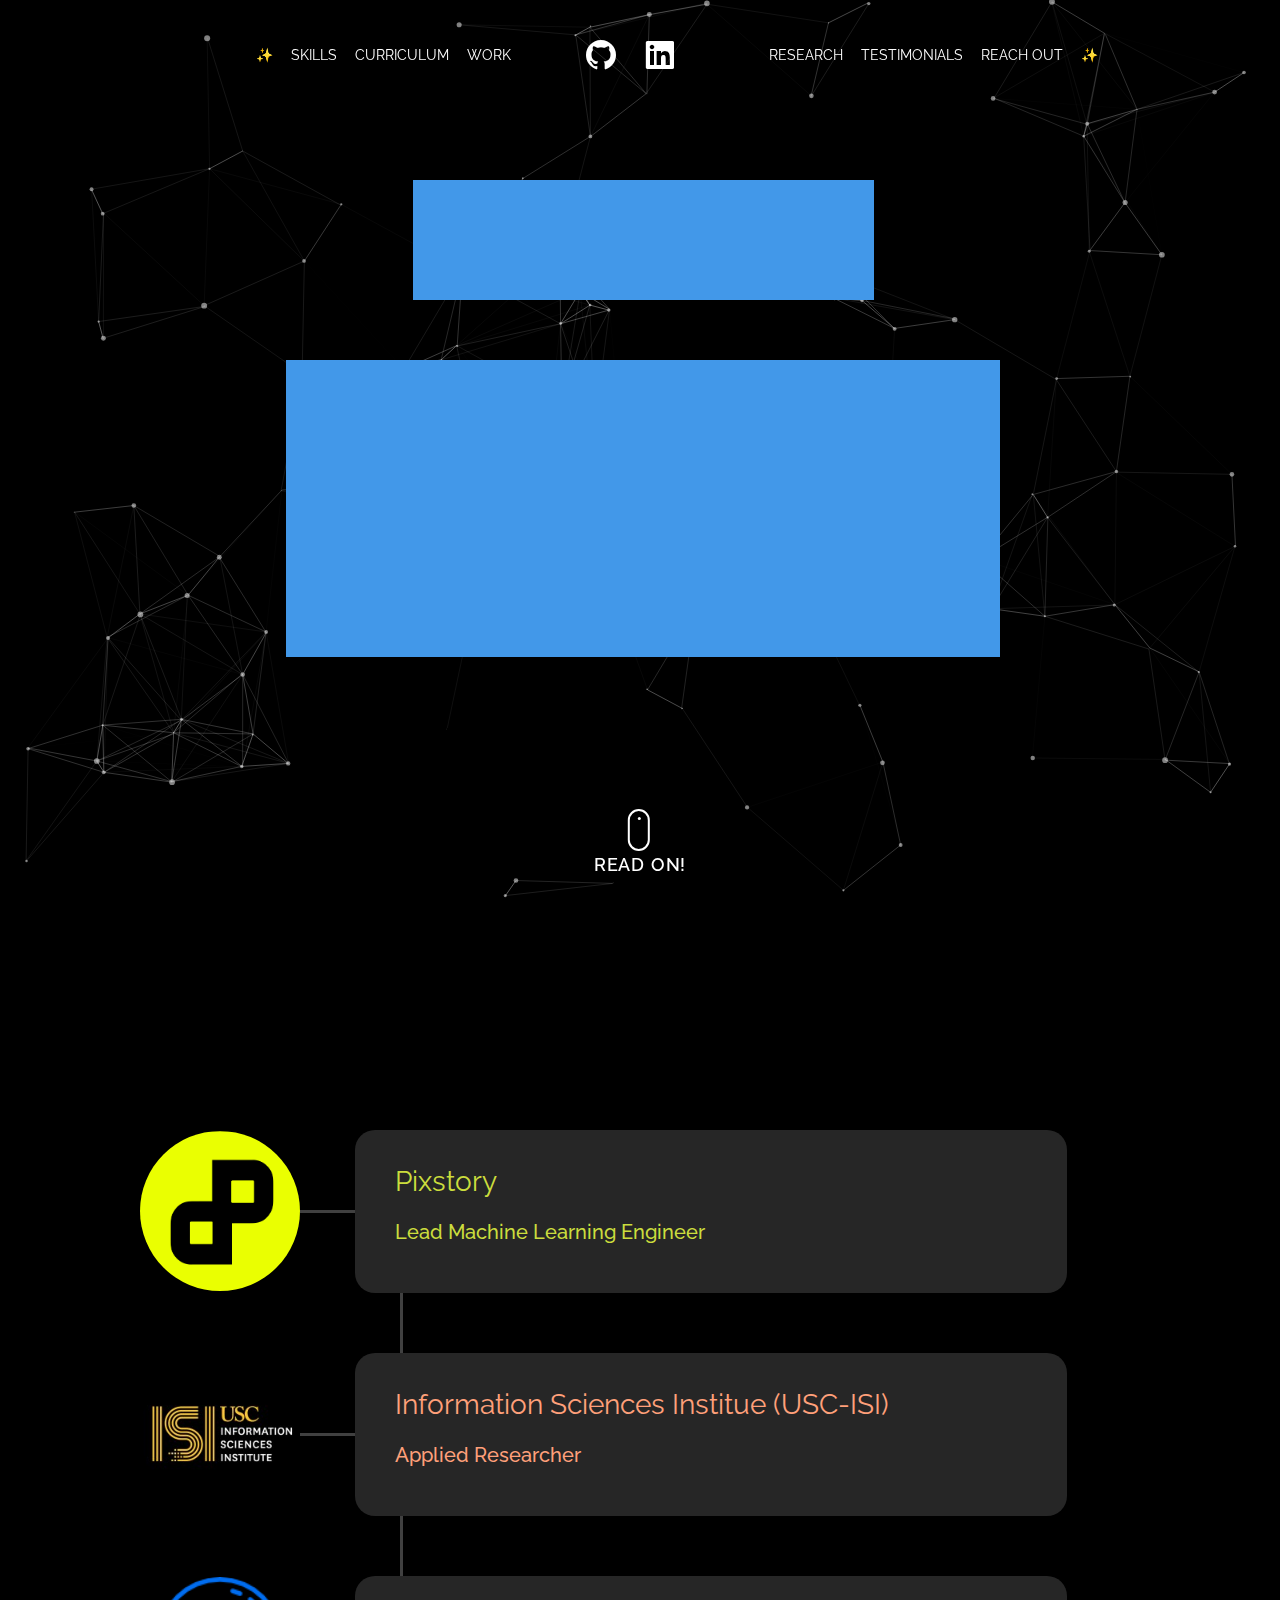
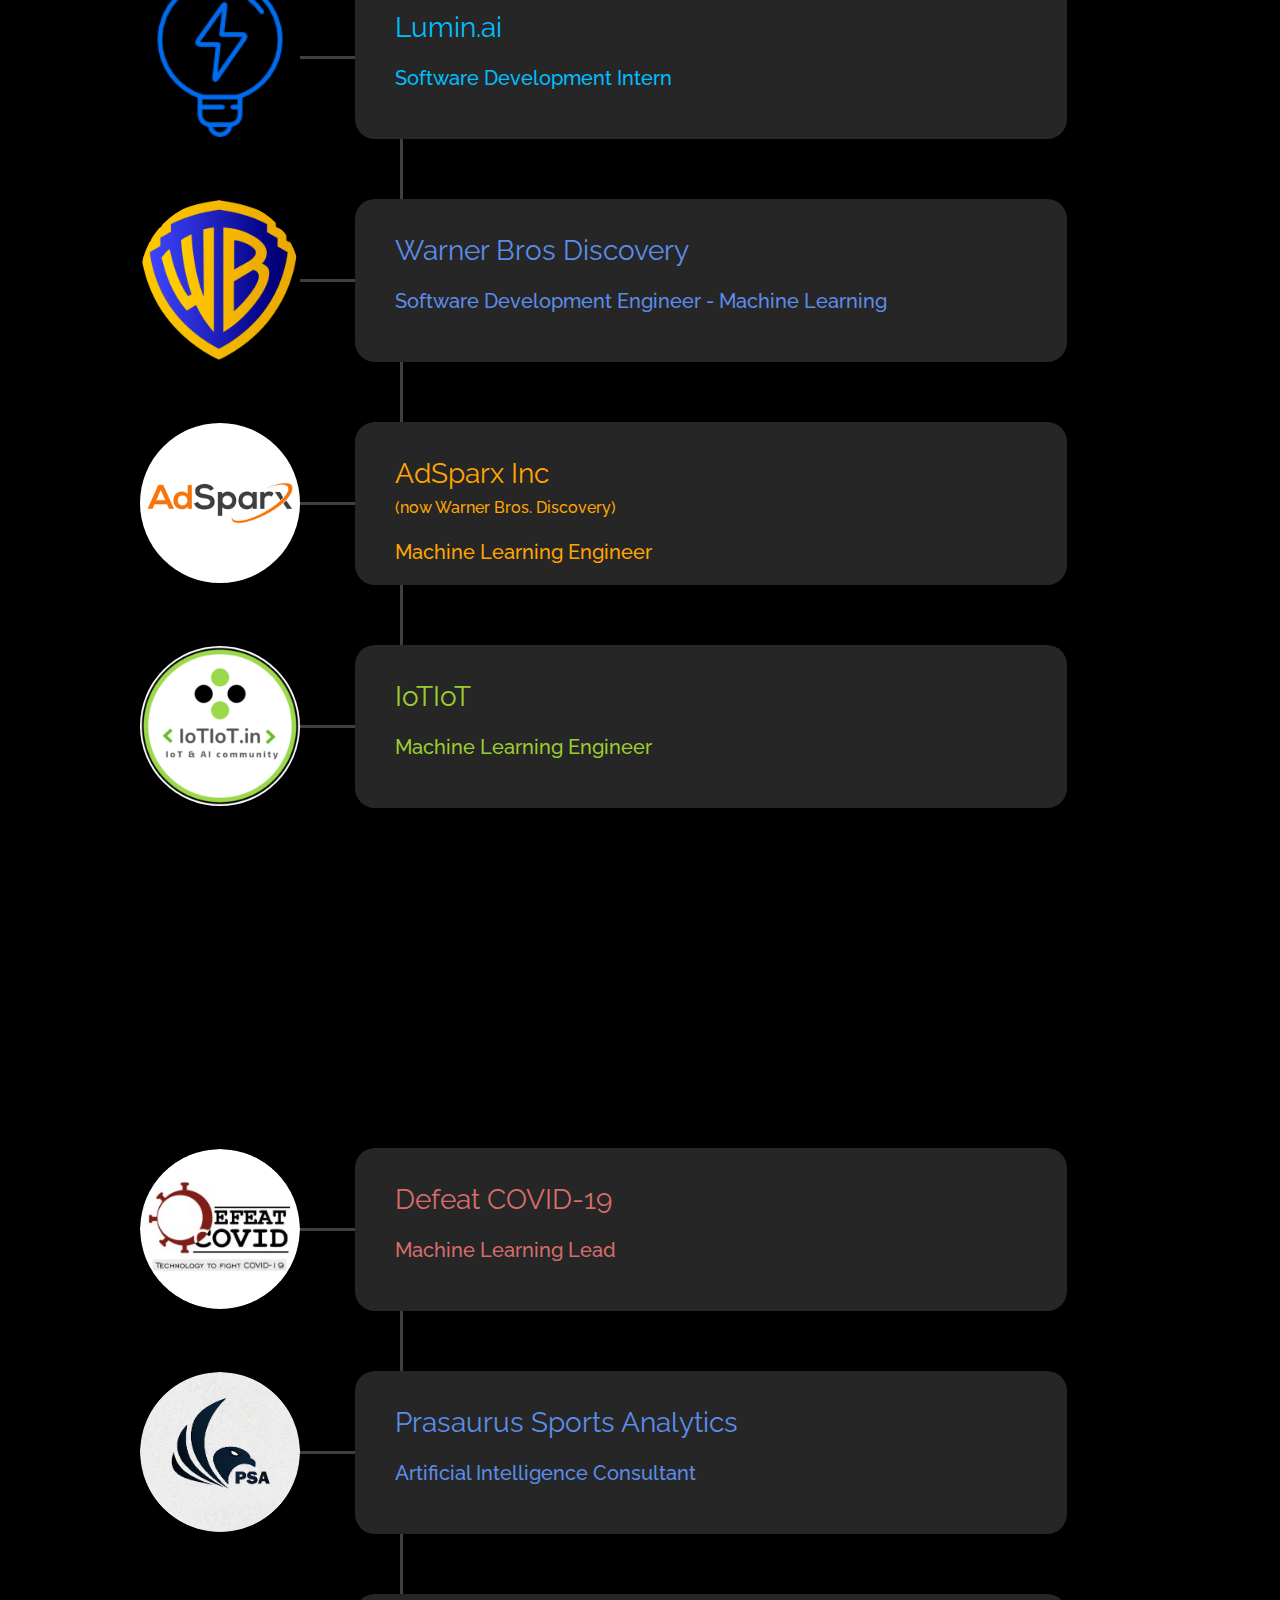
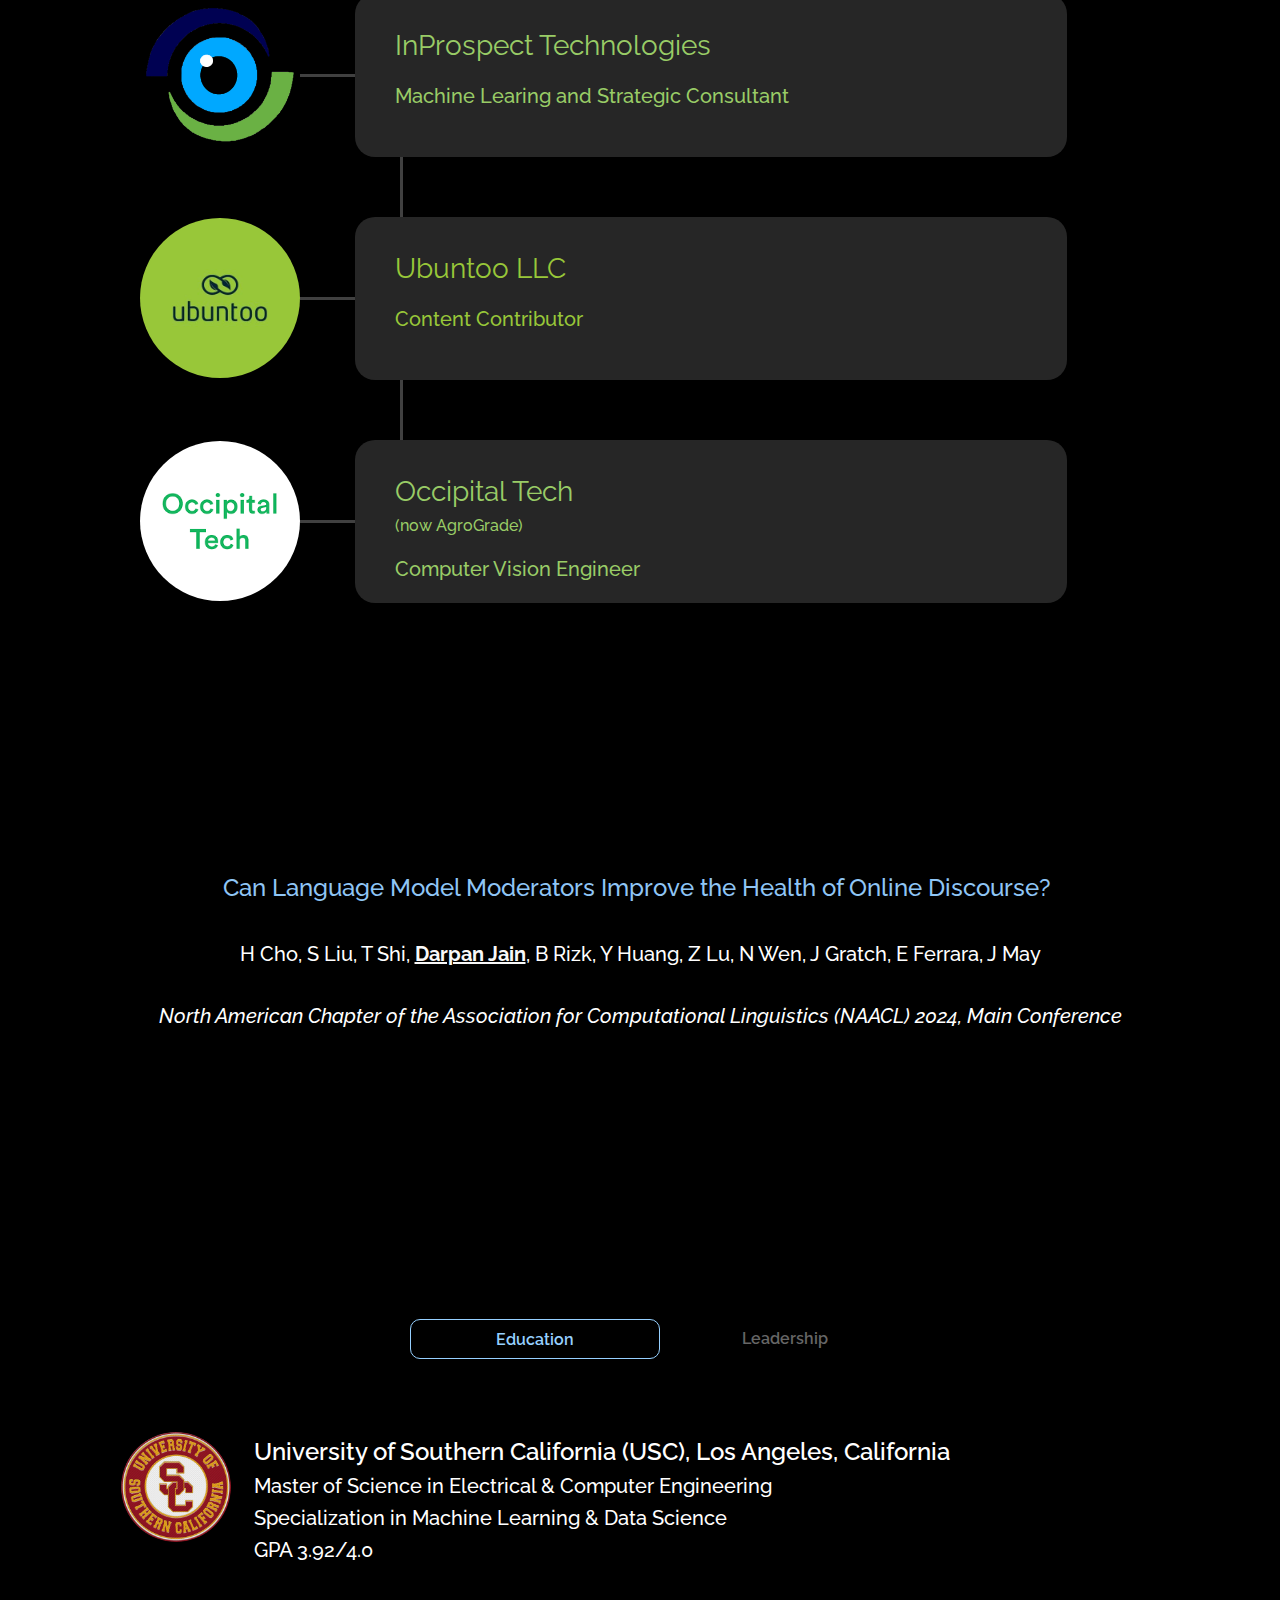
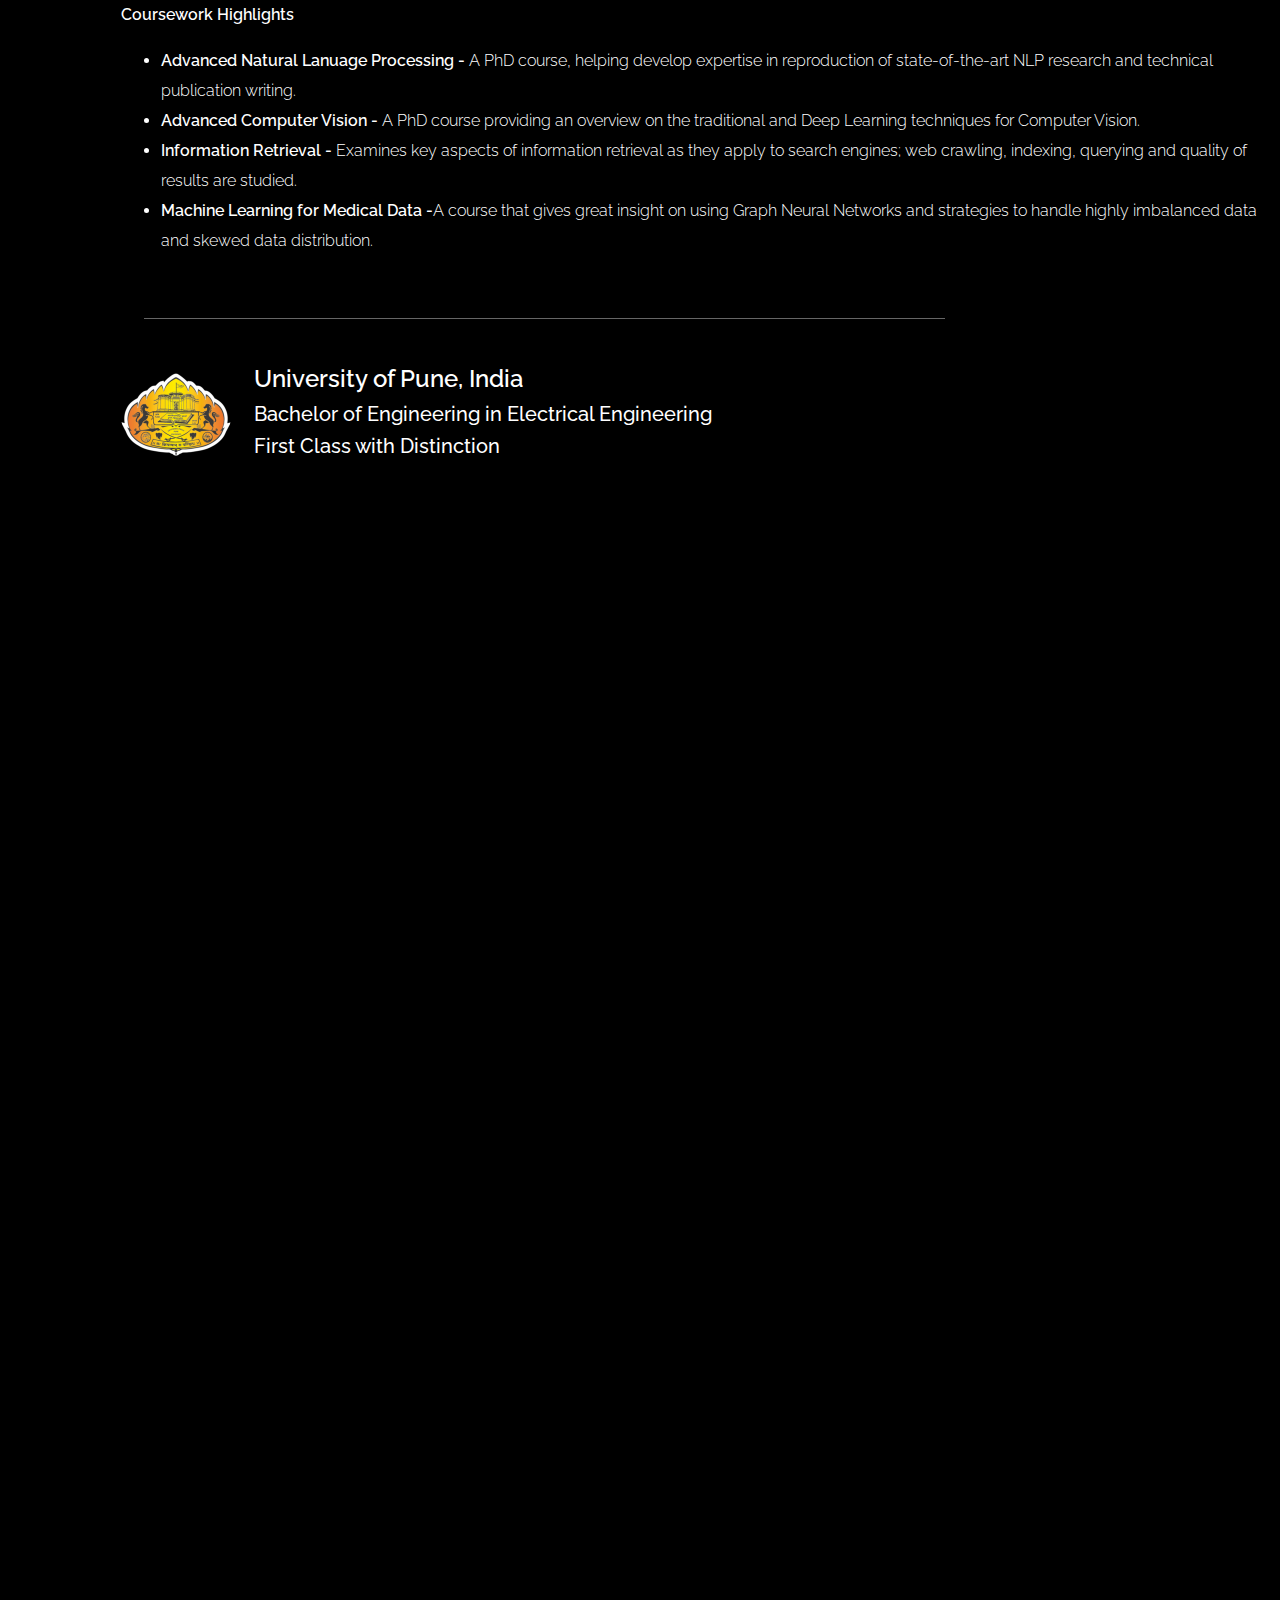
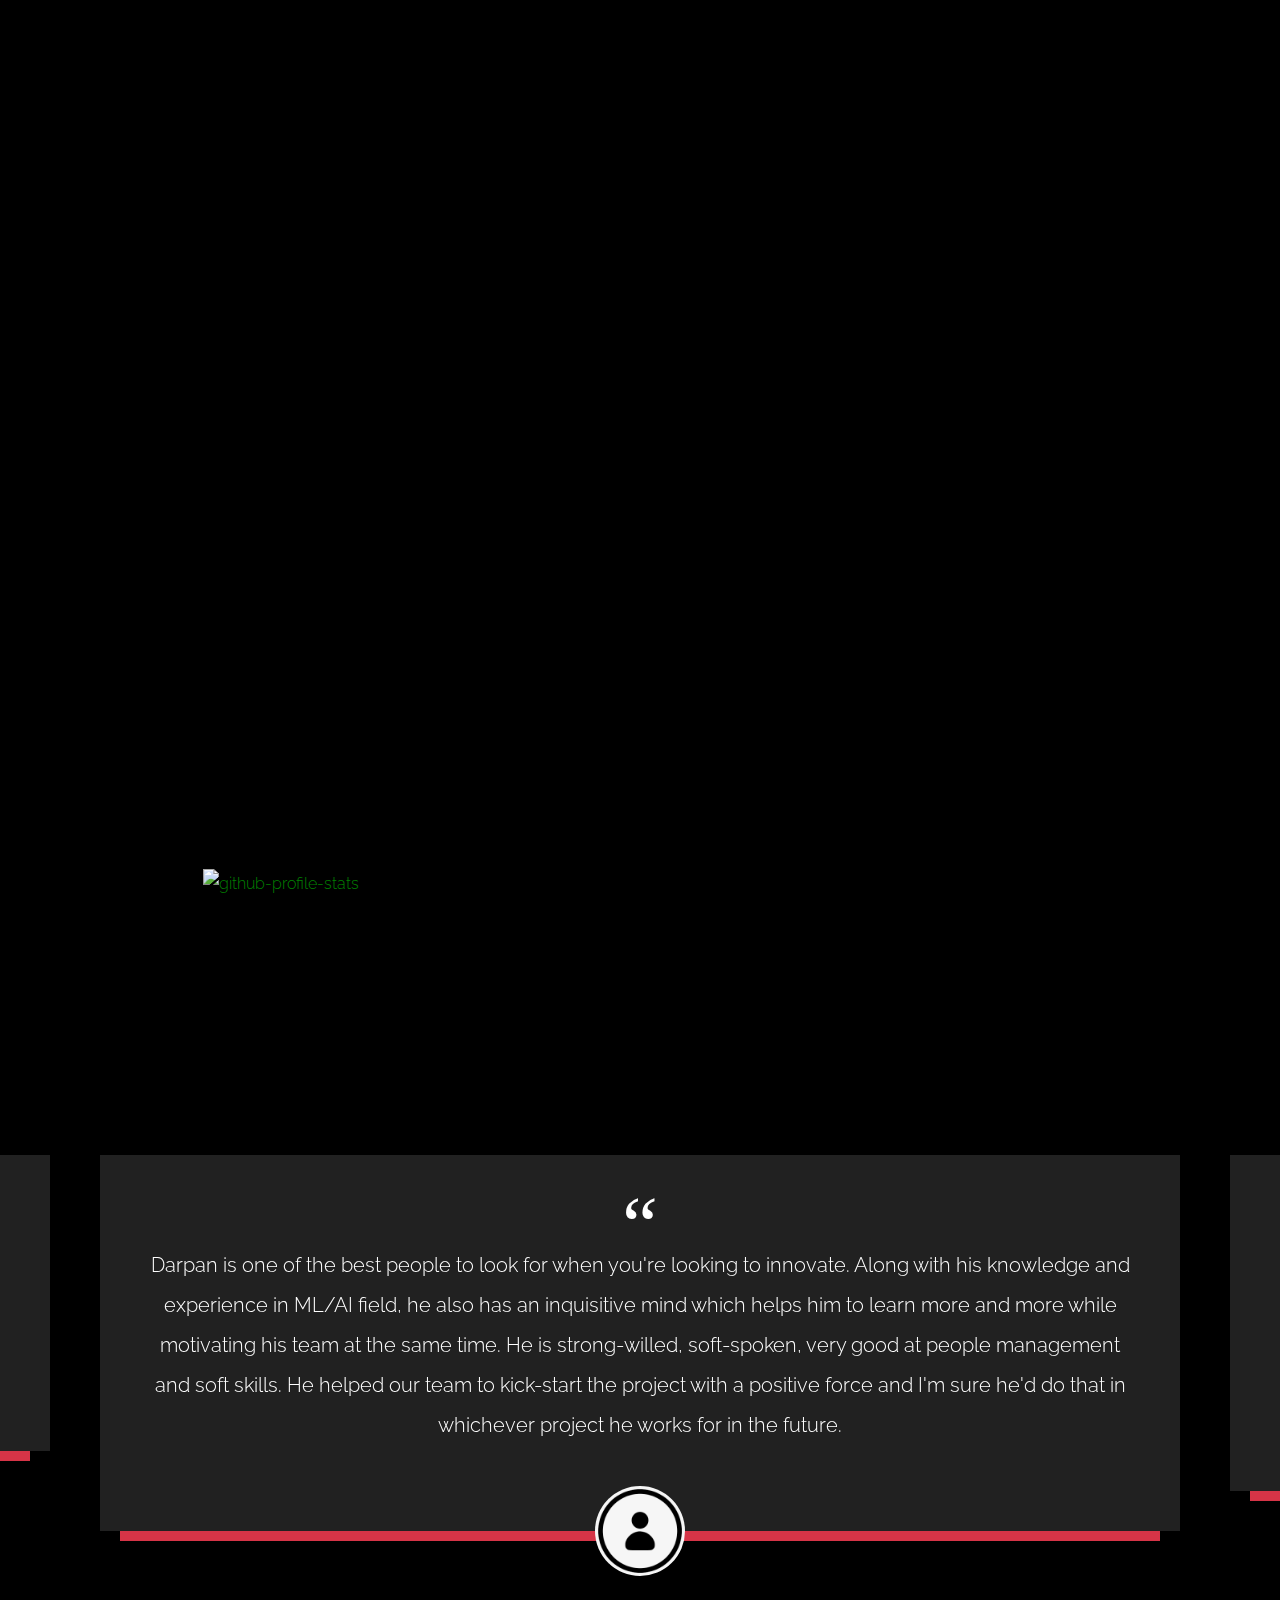
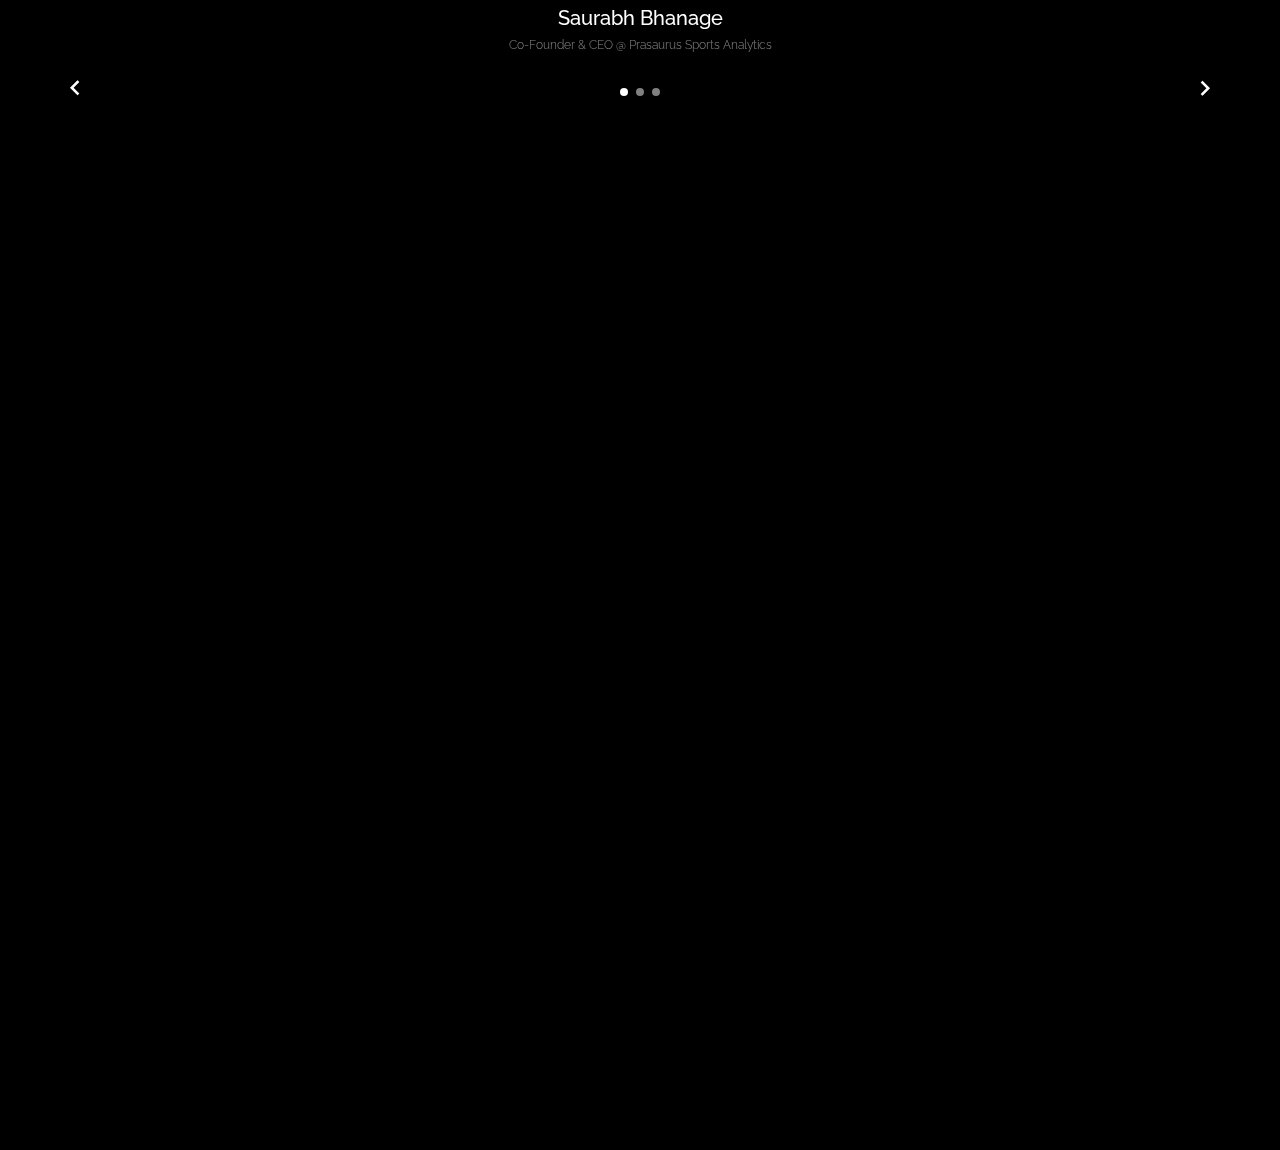
==== commit e1cb9136: "Add information about NAACL 2024 paper under USC-ISI work" ====
--- a/index.html
+++ b/index.html
@@ -231,7 +231,7 @@
                               Moderated over 15k multilingual posts with 85% true positive rate in French and German on popular subreddits.
                             </li>
                             <li style="list-style: disc;">
-                              You can find the <a href="https://arxiv.org/abs/2311.10781">research paper here</a>.
+                              You can find the published <a href="https://arxiv.org/abs/2311.10781">research paper here</a>, which will presented at <a href="https://2024.naacl.org/">NAACL 2024</a>.
                             </li>
                           </ul> 
                           <p style="font-size: 18px !important; font-weight: 500 !important;" class="tm-text-isired float-right mb-0">(January 2022 - July 2023)</p>  
